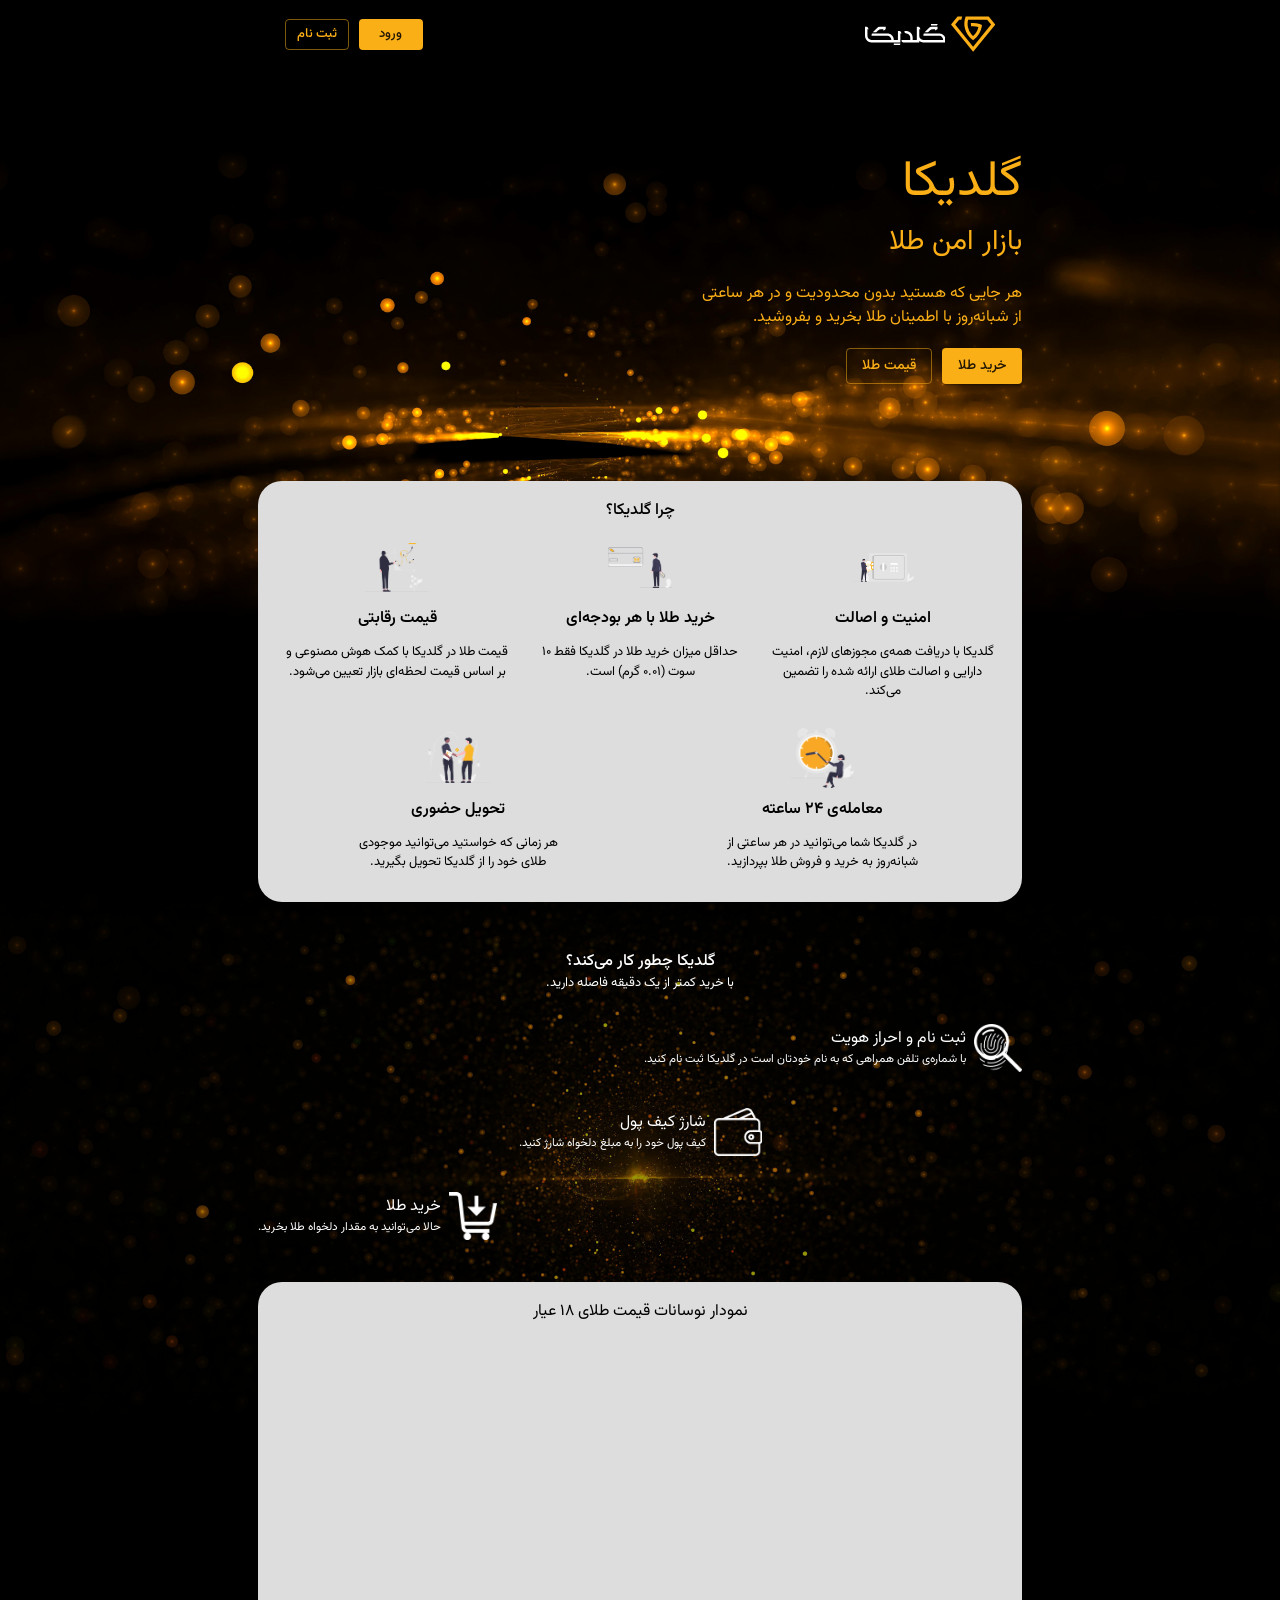
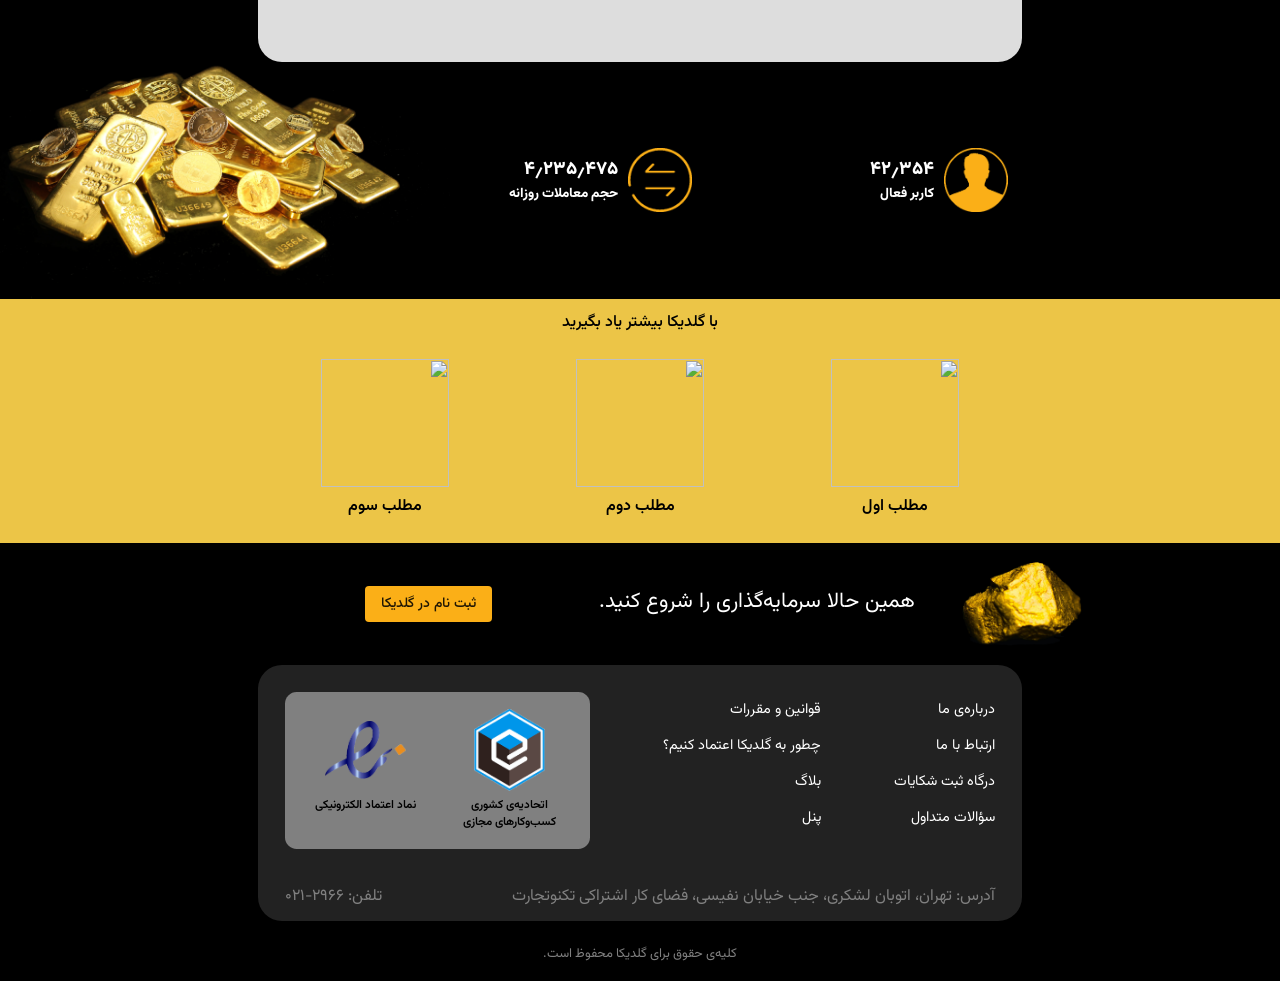
==== index.html @ 6186b6ac "tmp" ====
<!DOCTYPE html><html lang="fa" dir="rtl"><head><meta charSet="utf-8"/><meta name="viewport" content="width=device-width"/><meta name="next-head-count" content="2"/><link rel="preload" href="/_next/static/css/b114b64ca295ff1a.css" as="style"/><link rel="stylesheet" href="/_next/static/css/b114b64ca295ff1a.css" data-n-g=""/><noscript data-n-css=""></noscript><script defer="" nomodule="" src="/_next/static/chunks/polyfills-c67a75d1b6f99dc8.js"></script><script src="/_next/static/chunks/webpack-4a1bd4789b8069cf.js" defer=""></script><script src="/_next/static/chunks/framework-695e56344d65da02.js" defer=""></script><script src="/_next/static/chunks/main-7e0e15de1357fbc4.js" defer=""></script><script src="/_next/static/chunks/pages/_app-4cf6cd776b11c8ce.js" defer=""></script><script src="/_next/static/chunks/4650-f63a8015b91009fa.js" defer=""></script><script src="/_next/static/chunks/5675-09f0eeb536635e30.js" defer=""></script><script src="/_next/static/chunks/pages/index-9386a3d7309184c1.js" defer=""></script><script src="/_next/static/KmVr1lQR3FKaLTAOMMbyS/_buildManifest.js" defer=""></script><script src="/_next/static/KmVr1lQR3FKaLTAOMMbyS/_ssgManifest.js" defer=""></script></head><body><div id="__next"><div style="overflow-x:clip"><div class="xself-center" style="max-width:50em;width:100%"><div class="margin-se-3"><div class="sticky zfront-100" style="top:0"><div class="back-bg absolute zback-100 no-pointer-events" style="inset-inline:calc(50% - 50vw);inset-block:0"></div><div class="row xitems-center padding-se-4 padding-tb-2"><div class="large-p5 row xitems-center"><svg viewBox="0 0 50 40" style="width:2.4em;height:2.4em;margin-inline-end:0.3em"><path d="m50 9.166-25.01 30.83L0 9.156 7.431-.008h5.228a26.148 26.148 0 0 0-.93 3.678H9.194l-4.45 5.488 20.25 24.98 20.26-24.98-4.446-5.486h-21.53a18.599 18.599 0 0 0-.123 8.478 18.763 18.763 0 0 0 3.84 7.877 18.343 18.343 0 0 0 2.001 2.087 18.707 18.707 0 0 0 5.903-10.174 18.907 18.907 0 0 0-8.186-.804 14.845 14.845 0 0 1-.28-3.67 22.57 22.57 0 0 1 9.914 1.08c.862.294 1.692.664 2.625 1.049-.092.704-.168 1.392-.274 2.076a22.218 22.218 0 0 1-2.94 8.017 22.338 22.338 0 0 1-5.19 5.922c-.492.39-1 .756-1.572 1.189-.518-.396-1.02-.771-1.515-1.157a22.238 22.238 0 0 1-3.545-3.535c-2.258-2.828-3.833-6.2-4.506-9.753a22.281 22.281 0 0 1 1.156-12.36h25.99z" fill="#fcaf17"></path></svg><svg viewBox="0 0 57 15" style="height:1.15em;width:4.369999999999999em"><path d="M46.65 1.144h3.675c.401-.01.778-.285.911-.662.061-.153.065-.319.062-.482H46.65zm-10.01 10.13h-2.928l-.002-1.847a4.619 4.619 0 0 0-1.253-3.035 4.657 4.657 0 0 0-2.776-1.427c-.41-.06-.825-.038-1.238-.042h-.512l.003.8c.025.403.32.77.708.885.226.076.467.027.7.059a2.922 2.922 0 0 1 2.095 1.21c.35.487.514 1.019.553 1.725v1.672h-6.128l.003.798c.025.407.326.777.72.889.203.063.416.036.625.042h11.15v-1.037a4.625 4.625 0 0 0 2.836 1.036h15.8l-.002-1.934a4.52 4.52 0 0 0-1.255-3.013 4.55 4.55 0 0 0-3.002-1.397c-.354-.016-.71-.006-1.065-.009h-10.11c-.191.42-.275.885-.263 1.346v.38l11.1.001c.803.01 1.591.375 2.121.976.47.523.736 1.22.733 1.922h-14.1a2.819 2.819 0 0 1-2.07-.945 2.805 2.805 0 0 1-.71-1.927V3.72h.86l-.606-1.205a1.022 1.022 0 0 0-.933-.51l-1.06-.001zM47.2 2.005a3.058 3.058 0 0 0-2.195.931l-2.864 2.857h2.435l1.256-1.251a3.06 3.06 0 0 1 2.151-.82h1.591v.857l1.209-.604c.327-.181.53-.554.51-.926V2.005zM0 8.444a4.643 4.643 0 0 0 1.088 2.912c.77.92 1.976 1.649 3.626 1.649h20.29V6.656h.86l-.606-1.205a1.02 1.02 0 0 0-.932-.51h-1.042v6.334h-2.928a4.524 4.524 0 0 0-.888-2.78 4.558 4.558 0 0 0-2.942-1.785c-.453-.078-.913-.052-1.37-.057l-10.23-.002c-.194.422-.278.89-.265 1.353v.375h11.1a2.92 2.92 0 0 1 2.133.988 2.88 2.88 0 0 1 .723 1.907H4.507a2.822 2.822 0 0 1-1.915-.788 2.801 2.801 0 0 1-.858-1.946l-.005-4.818h.86l-.606-1.205a1.02 1.02 0 0 0-.932-.51H-.002zm10.56-6.437a3.034 3.034 0 0 0-2.178.919L5.503 5.795l2.439-.002 1.253-1.249a3.057 3.057 0 0 1 2.151-.82h1.592v.857c.403-.201.808-.4 1.21-.603.327-.181.53-.554.511-.925V2.008zm9.799 13h3.676c.401-.01.778-.284.912-.661.06-.153.064-.32.06-.482H20.36z" fill="currentColor"></path></svg></div><div class="grow"></div><style data-emotion="mui-rtl lw6m7m">.mui-rtl-lw6m7m{font-family:inherit;font-weight:500;font-size:0.8125rem;line-height:1.75;text-transform:uppercase;min-width:64px;padding:4px 10px;border-radius:4px;-webkit-transition:background-color 250ms cubic-bezier(0.4, 0, 0.2, 1) 0ms,box-shadow 250ms cubic-bezier(0.4, 0, 0.2, 1) 0ms,border-color 250ms cubic-bezier(0.4, 0, 0.2, 1) 0ms,color 250ms cubic-bezier(0.4, 0, 0.2, 1) 0ms;transition:background-color 250ms cubic-bezier(0.4, 0, 0.2, 1) 0ms,box-shadow 250ms cubic-bezier(0.4, 0, 0.2, 1) 0ms,border-color 250ms cubic-bezier(0.4, 0, 0.2, 1) 0ms,color 250ms cubic-bezier(0.4, 0, 0.2, 1) 0ms;color:rgba(0, 0, 0, 0.87);background-color:#fbaf17;box-shadow:0px 3px 1px -2px rgba(0,0,0,0.2),0px 2px 2px 0px rgba(0,0,0,0.14),0px 1px 5px 0px rgba(0,0,0,0.12);}.mui-rtl-lw6m7m:hover{-webkit-text-decoration:none;text-decoration:none;background-color:rgb(175, 122, 16);box-shadow:0px 2px 4px -1px rgba(0,0,0,0.2),0px 4px 5px 0px rgba(0,0,0,0.14),0px 1px 10px 0px rgba(0,0,0,0.12);}@media (hover: none){.mui-rtl-lw6m7m:hover{background-color:#fbaf17;}}.mui-rtl-lw6m7m:active{box-shadow:0px 5px 5px -3px rgba(0,0,0,0.2),0px 8px 10px 1px rgba(0,0,0,0.14),0px 3px 14px 2px rgba(0,0,0,0.12);}.mui-rtl-lw6m7m.Mui-focusVisible{box-shadow:0px 3px 5px -1px rgba(0,0,0,0.2),0px 6px 10px 0px rgba(0,0,0,0.14),0px 1px 18px 0px rgba(0,0,0,0.12);}.mui-rtl-lw6m7m.Mui-disabled{color:rgba(255, 255, 255, 0.3);box-shadow:none;background-color:rgba(255, 255, 255, 0.12);}</style><style data-emotion="mui-rtl 104vfve">.mui-rtl-104vfve{display:-webkit-inline-box;display:-webkit-inline-flex;display:-ms-inline-flexbox;display:inline-flex;-webkit-align-items:center;-webkit-box-align:center;-ms-flex-align:center;align-items:center;-webkit-box-pack:center;-ms-flex-pack:center;-webkit-justify-content:center;justify-content:center;position:relative;box-sizing:border-box;-webkit-tap-highlight-color:transparent;background-color:transparent;outline:0;border:0;margin:0;border-radius:0;padding:0;cursor:pointer;-webkit-user-select:none;-moz-user-select:none;-ms-user-select:none;user-select:none;vertical-align:middle;-moz-appearance:none;-webkit-appearance:none;-webkit-text-decoration:none;text-decoration:none;color:inherit;font-family:inherit;font-weight:500;font-size:0.8125rem;line-height:1.75;text-transform:uppercase;min-width:64px;padding:4px 10px;border-radius:4px;-webkit-transition:background-color 250ms cubic-bezier(0.4, 0, 0.2, 1) 0ms,box-shadow 250ms cubic-bezier(0.4, 0, 0.2, 1) 0ms,border-color 250ms cubic-bezier(0.4, 0, 0.2, 1) 0ms,color 250ms cubic-bezier(0.4, 0, 0.2, 1) 0ms;transition:background-color 250ms cubic-bezier(0.4, 0, 0.2, 1) 0ms,box-shadow 250ms cubic-bezier(0.4, 0, 0.2, 1) 0ms,border-color 250ms cubic-bezier(0.4, 0, 0.2, 1) 0ms,color 250ms cubic-bezier(0.4, 0, 0.2, 1) 0ms;color:rgba(0, 0, 0, 0.87);background-color:#fbaf17;box-shadow:0px 3px 1px -2px rgba(0,0,0,0.2),0px 2px 2px 0px rgba(0,0,0,0.14),0px 1px 5px 0px rgba(0,0,0,0.12);}.mui-rtl-104vfve::-moz-focus-inner{border-style:none;}.mui-rtl-104vfve.Mui-disabled{pointer-events:none;cursor:default;}@media print{.mui-rtl-104vfve{-webkit-print-color-adjust:exact;color-adjust:exact;}}.mui-rtl-104vfve:hover{-webkit-text-decoration:none;text-decoration:none;background-color:rgb(175, 122, 16);box-shadow:0px 2px 4px -1px rgba(0,0,0,0.2),0px 4px 5px 0px rgba(0,0,0,0.14),0px 1px 10px 0px rgba(0,0,0,0.12);}@media (hover: none){.mui-rtl-104vfve:hover{background-color:#fbaf17;}}.mui-rtl-104vfve:active{box-shadow:0px 5px 5px -3px rgba(0,0,0,0.2),0px 8px 10px 1px rgba(0,0,0,0.14),0px 3px 14px 2px rgba(0,0,0,0.12);}.mui-rtl-104vfve.Mui-focusVisible{box-shadow:0px 3px 5px -1px rgba(0,0,0,0.2),0px 6px 10px 0px rgba(0,0,0,0.14),0px 1px 18px 0px rgba(0,0,0,0.12);}.mui-rtl-104vfve.Mui-disabled{color:rgba(255, 255, 255, 0.3);box-shadow:none;background-color:rgba(255, 255, 255, 0.12);}</style><button class="MuiButtonBase-root MuiButton-root MuiButton-contained MuiButton-containedPrimary MuiButton-sizeSmall MuiButton-containedSizeSmall MuiButton-root MuiButton-contained MuiButton-containedPrimary MuiButton-sizeSmall MuiButton-containedSizeSmall mui-rtl-104vfve" tabindex="0" type="button">ورود</button><style data-emotion="mui-rtl 1m5e7i6">.mui-rtl-1m5e7i6{font-family:inherit;font-weight:500;font-size:0.8125rem;line-height:1.75;text-transform:uppercase;min-width:64px;padding:3px 9px;border-radius:4px;-webkit-transition:background-color 250ms cubic-bezier(0.4, 0, 0.2, 1) 0ms,box-shadow 250ms cubic-bezier(0.4, 0, 0.2, 1) 0ms,border-color 250ms cubic-bezier(0.4, 0, 0.2, 1) 0ms,color 250ms cubic-bezier(0.4, 0, 0.2, 1) 0ms;transition:background-color 250ms cubic-bezier(0.4, 0, 0.2, 1) 0ms,box-shadow 250ms cubic-bezier(0.4, 0, 0.2, 1) 0ms,border-color 250ms cubic-bezier(0.4, 0, 0.2, 1) 0ms,color 250ms cubic-bezier(0.4, 0, 0.2, 1) 0ms;border:1px solid rgba(251, 175, 23, 0.5);color:#fbaf17;}.mui-rtl-1m5e7i6:hover{-webkit-text-decoration:none;text-decoration:none;background-color:rgba(251, 175, 23, 0.08);border:1px solid #fbaf17;}@media (hover: none){.mui-rtl-1m5e7i6:hover{background-color:transparent;}}.mui-rtl-1m5e7i6.Mui-disabled{color:rgba(255, 255, 255, 0.3);border:1px solid rgba(255, 255, 255, 0.12);}</style><style data-emotion="mui-rtl 1r1nnz3">.mui-rtl-1r1nnz3{display:-webkit-inline-box;display:-webkit-inline-flex;display:-ms-inline-flexbox;display:inline-flex;-webkit-align-items:center;-webkit-box-align:center;-ms-flex-align:center;align-items:center;-webkit-box-pack:center;-ms-flex-pack:center;-webkit-justify-content:center;justify-content:center;position:relative;box-sizing:border-box;-webkit-tap-highlight-color:transparent;background-color:transparent;outline:0;border:0;margin:0;border-radius:0;padding:0;cursor:pointer;-webkit-user-select:none;-moz-user-select:none;-ms-user-select:none;user-select:none;vertical-align:middle;-moz-appearance:none;-webkit-appearance:none;-webkit-text-decoration:none;text-decoration:none;color:inherit;font-family:inherit;font-weight:500;font-size:0.8125rem;line-height:1.75;text-transform:uppercase;min-width:64px;padding:3px 9px;border-radius:4px;-webkit-transition:background-color 250ms cubic-bezier(0.4, 0, 0.2, 1) 0ms,box-shadow 250ms cubic-bezier(0.4, 0, 0.2, 1) 0ms,border-color 250ms cubic-bezier(0.4, 0, 0.2, 1) 0ms,color 250ms cubic-bezier(0.4, 0, 0.2, 1) 0ms;transition:background-color 250ms cubic-bezier(0.4, 0, 0.2, 1) 0ms,box-shadow 250ms cubic-bezier(0.4, 0, 0.2, 1) 0ms,border-color 250ms cubic-bezier(0.4, 0, 0.2, 1) 0ms,color 250ms cubic-bezier(0.4, 0, 0.2, 1) 0ms;border:1px solid rgba(251, 175, 23, 0.5);color:#fbaf17;}.mui-rtl-1r1nnz3::-moz-focus-inner{border-style:none;}.mui-rtl-1r1nnz3.Mui-disabled{pointer-events:none;cursor:default;}@media print{.mui-rtl-1r1nnz3{-webkit-print-color-adjust:exact;color-adjust:exact;}}.mui-rtl-1r1nnz3:hover{-webkit-text-decoration:none;text-decoration:none;background-color:rgba(251, 175, 23, 0.08);border:1px solid #fbaf17;}@media (hover: none){.mui-rtl-1r1nnz3:hover{background-color:transparent;}}.mui-rtl-1r1nnz3.Mui-disabled{color:rgba(255, 255, 255, 0.3);border:1px solid rgba(255, 255, 255, 0.12);}</style><button class="MuiButtonBase-root MuiButton-root MuiButton-outlined MuiButton-outlinedPrimary MuiButton-sizeSmall MuiButton-outlinedSizeSmall MuiButton-root MuiButton-outlined MuiButton-outlinedPrimary MuiButton-sizeSmall MuiButton-outlinedSizeSmall margin-s-2 mui-rtl-1r1nnz3" tabindex="0" type="button">ثبت نام</button></div></div><div class="margin-tb-4 padding-tb-2"></div><div class="relative color-primary"><div class="absolute zback-100 no-pointer-events" style="inset-inline:calc(50% - 50vw);inset-block:0 -15em"><img alt="" src="/_next/static/media/back-1.aab107ad.jpg" decoding="async" data-nimg="fill" loading="lazy" style="position:absolute;height:100%;width:100%;left:0;top:0;right:0;bottom:0;object-fit:cover;color:transparent;mask-image:-webkit-gradient(
        linear, left top, left bottom,
        color-stop(0, transparent),
        color-stop(0.1, black), color-stop(0.9, black),
        color-stop(1, transparent)
    );-webkit-mask-image:-webkit-gradient(
        linear, left top, left bottom,
        color-stop(0, transparent),
        color-stop(0.1, black), color-stop(0.9, black),
        color-stop(1, transparent)
    )"/></div><span class="large-4">گلدیکا</span><span class="large-2">بازار امن طلا</span><span class="margin-tb-3" style="width:20.5em">هر جایی که هستید بدون محدودیت و در هر ساعتی از شبانه‌روز با اطمینان طلا بخرید و بفروشید.</span><div class="row"><style data-emotion="mui-rtl tgaohd">.mui-rtl-tgaohd{font-family:inherit;font-weight:500;font-size:0.875rem;line-height:1.75;text-transform:uppercase;min-width:64px;padding:6px 16px;border-radius:4px;-webkit-transition:background-color 250ms cubic-bezier(0.4, 0, 0.2, 1) 0ms,box-shadow 250ms cubic-bezier(0.4, 0, 0.2, 1) 0ms,border-color 250ms cubic-bezier(0.4, 0, 0.2, 1) 0ms,color 250ms cubic-bezier(0.4, 0, 0.2, 1) 0ms;transition:background-color 250ms cubic-bezier(0.4, 0, 0.2, 1) 0ms,box-shadow 250ms cubic-bezier(0.4, 0, 0.2, 1) 0ms,border-color 250ms cubic-bezier(0.4, 0, 0.2, 1) 0ms,color 250ms cubic-bezier(0.4, 0, 0.2, 1) 0ms;color:rgba(0, 0, 0, 0.87);background-color:#fbaf17;box-shadow:0px 3px 1px -2px rgba(0,0,0,0.2),0px 2px 2px 0px rgba(0,0,0,0.14),0px 1px 5px 0px rgba(0,0,0,0.12);}.mui-rtl-tgaohd:hover{-webkit-text-decoration:none;text-decoration:none;background-color:rgb(175, 122, 16);box-shadow:0px 2px 4px -1px rgba(0,0,0,0.2),0px 4px 5px 0px rgba(0,0,0,0.14),0px 1px 10px 0px rgba(0,0,0,0.12);}@media (hover: none){.mui-rtl-tgaohd:hover{background-color:#fbaf17;}}.mui-rtl-tgaohd:active{box-shadow:0px 5px 5px -3px rgba(0,0,0,0.2),0px 8px 10px 1px rgba(0,0,0,0.14),0px 3px 14px 2px rgba(0,0,0,0.12);}.mui-rtl-tgaohd.Mui-focusVisible{box-shadow:0px 3px 5px -1px rgba(0,0,0,0.2),0px 6px 10px 0px rgba(0,0,0,0.14),0px 1px 18px 0px rgba(0,0,0,0.12);}.mui-rtl-tgaohd.Mui-disabled{color:rgba(255, 255, 255, 0.3);box-shadow:none;background-color:rgba(255, 255, 255, 0.12);}</style><style data-emotion="mui-rtl 6hyj81">.mui-rtl-6hyj81{display:-webkit-inline-box;display:-webkit-inline-flex;display:-ms-inline-flexbox;display:inline-flex;-webkit-align-items:center;-webkit-box-align:center;-ms-flex-align:center;align-items:center;-webkit-box-pack:center;-ms-flex-pack:center;-webkit-justify-content:center;justify-content:center;position:relative;box-sizing:border-box;-webkit-tap-highlight-color:transparent;background-color:transparent;outline:0;border:0;margin:0;border-radius:0;padding:0;cursor:pointer;-webkit-user-select:none;-moz-user-select:none;-ms-user-select:none;user-select:none;vertical-align:middle;-moz-appearance:none;-webkit-appearance:none;-webkit-text-decoration:none;text-decoration:none;color:inherit;font-family:inherit;font-weight:500;font-size:0.875rem;line-height:1.75;text-transform:uppercase;min-width:64px;padding:6px 16px;border-radius:4px;-webkit-transition:background-color 250ms cubic-bezier(0.4, 0, 0.2, 1) 0ms,box-shadow 250ms cubic-bezier(0.4, 0, 0.2, 1) 0ms,border-color 250ms cubic-bezier(0.4, 0, 0.2, 1) 0ms,color 250ms cubic-bezier(0.4, 0, 0.2, 1) 0ms;transition:background-color 250ms cubic-bezier(0.4, 0, 0.2, 1) 0ms,box-shadow 250ms cubic-bezier(0.4, 0, 0.2, 1) 0ms,border-color 250ms cubic-bezier(0.4, 0, 0.2, 1) 0ms,color 250ms cubic-bezier(0.4, 0, 0.2, 1) 0ms;color:rgba(0, 0, 0, 0.87);background-color:#fbaf17;box-shadow:0px 3px 1px -2px rgba(0,0,0,0.2),0px 2px 2px 0px rgba(0,0,0,0.14),0px 1px 5px 0px rgba(0,0,0,0.12);}.mui-rtl-6hyj81::-moz-focus-inner{border-style:none;}.mui-rtl-6hyj81.Mui-disabled{pointer-events:none;cursor:default;}@media print{.mui-rtl-6hyj81{-webkit-print-color-adjust:exact;color-adjust:exact;}}.mui-rtl-6hyj81:hover{-webkit-text-decoration:none;text-decoration:none;background-color:rgb(175, 122, 16);box-shadow:0px 2px 4px -1px rgba(0,0,0,0.2),0px 4px 5px 0px rgba(0,0,0,0.14),0px 1px 10px 0px rgba(0,0,0,0.12);}@media (hover: none){.mui-rtl-6hyj81:hover{background-color:#fbaf17;}}.mui-rtl-6hyj81:active{box-shadow:0px 5px 5px -3px rgba(0,0,0,0.2),0px 8px 10px 1px rgba(0,0,0,0.14),0px 3px 14px 2px rgba(0,0,0,0.12);}.mui-rtl-6hyj81.Mui-focusVisible{box-shadow:0px 3px 5px -1px rgba(0,0,0,0.2),0px 6px 10px 0px rgba(0,0,0,0.14),0px 1px 18px 0px rgba(0,0,0,0.12);}.mui-rtl-6hyj81.Mui-disabled{color:rgba(255, 255, 255, 0.3);box-shadow:none;background-color:rgba(255, 255, 255, 0.12);}</style><button class="MuiButtonBase-root MuiButton-root MuiButton-contained MuiButton-containedPrimary MuiButton-sizeMedium MuiButton-containedSizeMedium MuiButton-root MuiButton-contained MuiButton-containedPrimary MuiButton-sizeMedium MuiButton-containedSizeMedium mui-rtl-6hyj81" tabindex="0" type="button">خرید طلا</button><style data-emotion="mui-rtl 1df6anv">.mui-rtl-1df6anv{font-family:inherit;font-weight:500;font-size:0.875rem;line-height:1.75;text-transform:uppercase;min-width:64px;padding:5px 15px;border-radius:4px;-webkit-transition:background-color 250ms cubic-bezier(0.4, 0, 0.2, 1) 0ms,box-shadow 250ms cubic-bezier(0.4, 0, 0.2, 1) 0ms,border-color 250ms cubic-bezier(0.4, 0, 0.2, 1) 0ms,color 250ms cubic-bezier(0.4, 0, 0.2, 1) 0ms;transition:background-color 250ms cubic-bezier(0.4, 0, 0.2, 1) 0ms,box-shadow 250ms cubic-bezier(0.4, 0, 0.2, 1) 0ms,border-color 250ms cubic-bezier(0.4, 0, 0.2, 1) 0ms,color 250ms cubic-bezier(0.4, 0, 0.2, 1) 0ms;border:1px solid rgba(251, 175, 23, 0.5);color:#fbaf17;}.mui-rtl-1df6anv:hover{-webkit-text-decoration:none;text-decoration:none;background-color:rgba(251, 175, 23, 0.08);border:1px solid #fbaf17;}@media (hover: none){.mui-rtl-1df6anv:hover{background-color:transparent;}}.mui-rtl-1df6anv.Mui-disabled{color:rgba(255, 255, 255, 0.3);border:1px solid rgba(255, 255, 255, 0.12);}</style><style data-emotion="mui-rtl k8qaw8">.mui-rtl-k8qaw8{display:-webkit-inline-box;display:-webkit-inline-flex;display:-ms-inline-flexbox;display:inline-flex;-webkit-align-items:center;-webkit-box-align:center;-ms-flex-align:center;align-items:center;-webkit-box-pack:center;-ms-flex-pack:center;-webkit-justify-content:center;justify-content:center;position:relative;box-sizing:border-box;-webkit-tap-highlight-color:transparent;background-color:transparent;outline:0;border:0;margin:0;border-radius:0;padding:0;cursor:pointer;-webkit-user-select:none;-moz-user-select:none;-ms-user-select:none;user-select:none;vertical-align:middle;-moz-appearance:none;-webkit-appearance:none;-webkit-text-decoration:none;text-decoration:none;color:inherit;font-family:inherit;font-weight:500;font-size:0.875rem;line-height:1.75;text-transform:uppercase;min-width:64px;padding:5px 15px;border-radius:4px;-webkit-transition:background-color 250ms cubic-bezier(0.4, 0, 0.2, 1) 0ms,box-shadow 250ms cubic-bezier(0.4, 0, 0.2, 1) 0ms,border-color 250ms cubic-bezier(0.4, 0, 0.2, 1) 0ms,color 250ms cubic-bezier(0.4, 0, 0.2, 1) 0ms;transition:background-color 250ms cubic-bezier(0.4, 0, 0.2, 1) 0ms,box-shadow 250ms cubic-bezier(0.4, 0, 0.2, 1) 0ms,border-color 250ms cubic-bezier(0.4, 0, 0.2, 1) 0ms,color 250ms cubic-bezier(0.4, 0, 0.2, 1) 0ms;border:1px solid rgba(251, 175, 23, 0.5);color:#fbaf17;}.mui-rtl-k8qaw8::-moz-focus-inner{border-style:none;}.mui-rtl-k8qaw8.Mui-disabled{pointer-events:none;cursor:default;}@media print{.mui-rtl-k8qaw8{-webkit-print-color-adjust:exact;color-adjust:exact;}}.mui-rtl-k8qaw8:hover{-webkit-text-decoration:none;text-decoration:none;background-color:rgba(251, 175, 23, 0.08);border:1px solid #fbaf17;}@media (hover: none){.mui-rtl-k8qaw8:hover{background-color:transparent;}}.mui-rtl-k8qaw8.Mui-disabled{color:rgba(255, 255, 255, 0.3);border:1px solid rgba(255, 255, 255, 0.12);}</style><button class="MuiButtonBase-root MuiButton-root MuiButton-outlined MuiButton-outlinedPrimary MuiButton-sizeMedium MuiButton-outlinedSizeMedium MuiButton-root MuiButton-outlined MuiButton-outlinedPrimary MuiButton-sizeMedium MuiButton-outlinedSizeMedium margin-s-2 mui-rtl-k8qaw8" tabindex="0" type="button">قیمت طلا</button></div></div><div class="margin-tb-5 padding-tb-1"></div><div class="relative back-fg2 color-bg padding-a-3" style="border-radius:1.5em"><span class="lcontent-center bold-1">چرا گلدیکا؟</span><div class="row wrap lcontent-around"><div class="xitems-center margin-se-1 margin-tb-2" style="max-width:14em"><div class="relative text-center" style="width:4em;height:4em"><img alt="" src="/_next/static/media/ti-safe.5b7151a0.png" decoding="async" data-nimg="fill" loading="lazy" style="position:absolute;height:100%;width:100%;left:0;top:0;right:0;bottom:0;object-fit:contain;color:transparent"/></div><span class="margin-t-1 margin-b-2 text-center bold-2">امنیت و اصالت</span><span class="text-center small-2">گلدیکا با دریافت همه‌ی مجوز‌های لازم، امنیت دارایی و اصالت طلای ارائه شده را تضمین می‌کند.</span></div><div class="xitems-center margin-se-1 margin-tb-2" style="max-width:14em"><div class="relative text-center" style="width:4em;height:4em"><img alt="" src="/_next/static/media/ti-buy.4599f8f1.png" decoding="async" data-nimg="fill" loading="lazy" style="position:absolute;height:100%;width:100%;left:0;top:0;right:0;bottom:0;object-fit:contain;color:transparent"/></div><span class="margin-t-1 margin-b-2 text-center bold-2">خرید طلا با هر بودجه‌ای</span><span class="text-center small-2">حداقل میزان خرید طلا در گلدیکا فقط ۱۰ سوت (۰.۰۱ گرم) است.</span></div><div class="xitems-center margin-se-1 margin-tb-2" style="max-width:14em"><div class="relative text-center" style="width:4em;height:4em"><img alt="" src="/_next/static/media/ti-price.1b05fd88.png" decoding="async" data-nimg="fill" loading="lazy" style="position:absolute;height:100%;width:100%;left:0;top:0;right:0;bottom:0;object-fit:contain;color:transparent"/></div><span class="margin-t-1 margin-b-2 text-center bold-2">قیمت رقابتی</span><span class="text-center small-2">قیمت طلا در گلدیکا با کمک هوش مصنوعی و بر اساس قیمت لحظه‌ای بازار تعیین می‌شود.</span></div><div class="xitems-center margin-se-1 margin-tb-2" style="max-width:14em"><div class="relative text-center" style="width:4em;height:4em"><img alt="" src="/_next/static/media/ti-atclock.657ecc03.png" decoding="async" data-nimg="fill" loading="lazy" style="position:absolute;height:100%;width:100%;left:0;top:0;right:0;bottom:0;object-fit:contain;color:transparent"/></div><span class="margin-t-1 margin-b-2 text-center bold-2">معامله‌ی ۲۴ ساعته</span><span class="text-center small-2">در گلدیکا شما می‌توانید در هر ساعتی از شبانه‌روز به خرید و فروش طلا بپردازید.</span></div><div class="xitems-center margin-se-1 margin-tb-2" style="max-width:14em"><div class="relative text-center" style="width:4em;height:4em"><img alt="" src="/_next/static/media/ti-pickup.8678fefa.png" decoding="async" data-nimg="fill" loading="lazy" style="position:absolute;height:100%;width:100%;left:0;top:0;right:0;bottom:0;object-fit:contain;color:transparent"/></div><span class="margin-t-1 margin-b-2 text-center bold-2">تحویل حضوری</span><span class="text-center small-2">هر زمانی که خواستید می‌توانید موجودی طلای خود را از گلدیکا تحویل بگیرید.</span></div></div></div><div class="margin-tb-3"></div><div class="relative"><div class="absolute zback-100 no-pointer-events" style="inset-inline:calc(50% - 50vw);inset-block:-3em -10em"><img alt="" src="/_next/static/media/back-2.3f21b7fb.jpg" decoding="async" data-nimg="fill" loading="lazy" style="position:absolute;height:100%;width:100%;left:0;top:0;right:0;bottom:0;object-fit:cover;color:transparent;mask-image:-webkit-gradient(
        linear, left top, left bottom,
        color-stop(0, transparent),
        color-stop(0.1, black), color-stop(0.9, black),
        color-stop(1, transparent)
    );-webkit-mask-image:-webkit-gradient(
        linear, left top, left bottom,
        color-stop(0, transparent),
        color-stop(0.1, black), color-stop(0.9, black),
        color-stop(1, transparent)
    )"/><div class="absolute-fill back-bg" style="opacity:0.4"></div></div><div class="margin-b-2"><span class="lcontent-center bold-1 margin-t-2">گلدیکا چطور کار می‌کند؟</span><span class="lcontent-center small-2">با خرید کمتر از یک دقیقه فاصله دارید.</span></div><div class="row margin-tb-3"><div class="row xitems-center"><div class="relative margin-e-1" style="width:3em;height:3em"><img alt="" src="/_next/static/media/icon-auth.adc38ac1.png" decoding="async" data-nimg="fill" loading="lazy" style="position:absolute;height:100%;width:100%;left:0;top:0;right:0;bottom:0;color:transparent"/></div><div><span class="">ثبت نام و احراز هویت</span><span class="small-3">با شماره‌ی تلفن همراهی که به نام خودتان است در گلدیکا ثبت نام کنید.</span></div></div><div class="grow"></div></div><div class="row margin-tb-3"><div class="grow"></div><div class="row xitems-center"><div class="relative margin-e-1" style="width:3em;height:3em"><img alt="" src="/_next/static/media/icon-wallet.2a643427.png" decoding="async" data-nimg="fill" loading="lazy" style="position:absolute;height:100%;width:100%;left:0;top:0;right:0;bottom:0;color:transparent"/></div><div><span class="">شارژ کیف پول</span><span class="small-3">کیف پول خود را به مبلغ دلخواه شارژ کنید.</span></div></div><div class="grow"></div></div><div class="row margin-tb-3"><div class="grow"></div><div class="row xitems-center"><div class="relative margin-e-1" style="width:3em;height:3em"><img alt="" src="/_next/static/media/icon-buy.34409aba.png" decoding="async" data-nimg="fill" loading="lazy" style="position:absolute;height:100%;width:100%;left:0;top:0;right:0;bottom:0;color:transparent"/></div><div><span class="">خرید طلا</span><span class="small-3">حالا می‌توانید به مقدار دلخواه طلا بخرید.</span></div></div></div></div><div class="margin-tb-2"></div><div class="relative back-fg2 color-bg padding-a-3" style="border-radius:1.5em"><span class="lcontent-center">نمودار نوسانات قیمت طلای ۱۸ عیار</span><div style="height:20em"></div></div><div class="margin-tb-1"></div><div class="relative"><div class="row lcontent-stretch padding-se-2 padding-tb-6 large-p5 bold-4"><div class="grow-3 row xitems-center"><div class="relative margin-e-1" style="width:3.5em;height:3.5em"><img alt="" src="/_next/static/media/icon-profile.1230686e.png" decoding="async" data-nimg="fill" loading="lazy" style="position:absolute;height:100%;width:100%;left:0;top:0;right:0;bottom:0;color:transparent"/></div><div><span class="">۴۲٫۳۵۴</span><span class="small-3">کاربر فعال</span></div></div><div class="grow-3 row xitems-center"><div class="relative margin-e-1" style="width:3.5em;height:3.5em"><img alt="" src="/_next/static/media/icon-transaction.3837740a.png" decoding="async" data-nimg="fill" loading="lazy" style="position:absolute;height:100%;width:100%;left:0;top:0;right:0;bottom:0;color:transparent"/></div><div><span class="">۴٫۲۳۵٫۴۷۵</span><span class="small-3">حجم معاملات روزانه</span></div></div><div class="relative grow"><div class="absolute zback-100 no-pointer-events" style="inset-inline:calc(50% - 50vw);inset-block:0;inset:-5em -10em -5em -20em"><img alt="" src="/_next/static/media/gold-pieces.c4494425.png" decoding="async" data-nimg="fill" loading="lazy" style="position:absolute;height:100%;width:100%;left:0;top:0;right:0;bottom:0;object-fit:contain;color:transparent"/></div></div></div></div><div class="margin-tb-1"></div><div class="relative color-black"><div class="absolute zback-100 no-pointer-events" style="inset-inline:calc(50% - 50vw);inset-block:0;background:#ecc547"></div><span class="lcontent-center margin-tb-2 bold-1">با گلدیکا بیشتر یاد بگیرید</span><div class="row lcontent-around"><div class="xitems-center margin-se-1 margin-tb-2" style="max-width:14em"><div class="relative text-center" style="width:8em;height:8em"><img alt="" src="" decoding="async" data-nimg="fill" loading="lazy" style="position:absolute;height:100%;width:100%;left:0;top:0;right:0;bottom:0;object-fit:contain;color:transparent"/></div><span class="margin-t-1 margin-b-2 text-center bold-2">مطلب اول</span><span class="text-center small-2"></span></div><div class="xitems-center margin-se-1 margin-tb-2" style="max-width:14em"><div class="relative text-center" style="width:8em;height:8em"><img alt="" src="" decoding="async" data-nimg="fill" loading="lazy" style="position:absolute;height:100%;width:100%;left:0;top:0;right:0;bottom:0;object-fit:contain;color:transparent"/></div><span class="margin-t-1 margin-b-2 text-center bold-2">مطلب دوم</span><span class="text-center small-2"></span></div><div class="xitems-center margin-se-1 margin-tb-2" style="max-width:14em"><div class="relative text-center" style="width:8em;height:8em"><img alt="" src="" decoding="async" data-nimg="fill" loading="lazy" style="position:absolute;height:100%;width:100%;left:0;top:0;right:0;bottom:0;object-fit:contain;color:transparent"/></div><span class="margin-t-1 margin-b-2 text-center bold-2">مطلب سوم</span><span class="text-center small-2"></span></div></div></div><div class="margin-tb-1"></div><div class="relative"><div class="row lcontent-between padding-tb-4"><div class="relative"><div class="hidden absolute zback-100 no-pointer-events" style="inset-inline:calc(50% - 50vw);inset-block:0;inset:-1.5em -4em -1.5em -4em"><img alt="" src="/_next/static/media/rock.c2522ce3.png" decoding="async" data-nimg="fill" loading="lazy" style="position:absolute;height:100%;width:100%;left:0;top:0;right:0;bottom:0;object-fit:contain;color:transparent"/></div></div><span class="large-1">همین حالا سرمایه‌گذاری را شروع کنید.</span><a class="MuiButtonBase-root MuiButton-root MuiButton-contained MuiButton-containedPrimary MuiButton-sizeMedium MuiButton-containedSizeMedium MuiButton-root MuiButton-contained MuiButton-containedPrimary MuiButton-sizeMedium MuiButton-containedSizeMedium mui-rtl-6hyj81" tabindex="0" href="/auth">ثبت نام در گلدیکا</a><div></div></div></div><div class="margin-tb-1"></div><div class="relative back-bg2 padding-se-4 padding-t-4 padding-b-2" style="border-radius:1.5em"><div class="row lcontent-between"><div><style data-emotion="mui-rtl cwb3pd">.mui-rtl-cwb3pd{-webkit-text-decoration:none;text-decoration:none;color:inherit;}.mui-rtl-cwb3pd:hover{-webkit-text-decoration:underline;text-decoration:underline;}</style><style data-emotion="mui-rtl 1n4g9ka">.mui-rtl-1n4g9ka{margin:0;color:inherit;-webkit-text-decoration:none;text-decoration:none;color:inherit;}.mui-rtl-1n4g9ka:hover{-webkit-text-decoration:underline;text-decoration:underline;}</style><a class="MuiTypography-root MuiTypography-inherit MuiLink-root MuiLink-underlineHover margin-tb-1 small-1 mui-rtl-1n4g9ka" style="cursor:pointer" href="/#">درباره‌ی ما</a><a class="MuiTypography-root MuiTypography-inherit MuiLink-root MuiLink-underlineHover margin-tb-1 small-1 mui-rtl-1n4g9ka" style="cursor:pointer" href="/#">ارتباط با ما</a><a class="MuiTypography-root MuiTypography-inherit MuiLink-root MuiLink-underlineHover margin-tb-1 small-1 mui-rtl-1n4g9ka" style="cursor:pointer" href="/#">درگاه ثبت شکایات</a><a class="MuiTypography-root MuiTypography-inherit MuiLink-root MuiLink-underlineHover margin-tb-1 small-1 mui-rtl-1n4g9ka" style="cursor:pointer" href="/#">سؤالات متداول</a></div><div><a class="MuiTypography-root MuiTypography-inherit MuiLink-root MuiLink-underlineHover margin-tb-1 small-1 mui-rtl-1n4g9ka" style="cursor:pointer" href="/#">قوانین و مقررات</a><a class="MuiTypography-root MuiTypography-inherit MuiLink-root MuiLink-underlineHover margin-tb-1 small-1 mui-rtl-1n4g9ka" style="cursor:pointer" href="/#">چطور به گلدیکا اعتماد کنیم؟</a><a class="MuiTypography-root MuiTypography-inherit MuiLink-root MuiLink-underlineHover margin-tb-1 small-1 mui-rtl-1n4g9ka" style="cursor:pointer" href="/#">بلاگ</a><a class="MuiTypography-root MuiTypography-inherit MuiLink-root MuiLink-underlineHover margin-tb-1 small-1 mui-rtl-1n4g9ka" style="cursor:pointer" href="/panel">پنل</a></div><div class="row padding-se-2 padding-t-2 small-3 back-gray color-black" style="border-radius:1em"><div class="grow-equally"><div class="xitems-center margin-se-1 margin-tb-2" style="max-width:14em"><div class="relative text-center" style="width:7em;height:7em"><img alt="" src="/_next/static/media/gi-vguild.7ed64975.png" decoding="async" data-nimg="fill" loading="lazy" style="position:absolute;height:100%;width:100%;left:0;top:0;right:0;bottom:0;object-fit:contain;color:transparent"/></div><span class="margin-t-1 margin-b-2 text-center bold-2">اتحادیه‌ی کشوری کسب‌و‌کار‌های مجازی</span><span class="text-center small-2"></span></div></div><div class="grow-equally"><div class="xitems-center margin-se-1 margin-tb-2" style="max-width:14em"><div class="relative text-center" style="width:7em;height:7em"><img alt="" src="/_next/static/media/gi-enamad.89cc59fd.png" decoding="async" data-nimg="fill" loading="lazy" style="position:absolute;height:100%;width:100%;left:0;top:0;right:0;bottom:0;object-fit:contain;color:transparent"/></div><span class="margin-t-1 margin-b-2 text-center bold-2">نماد اعتماد الکترونیکی</span><span class="text-center small-2"></span></div></div></div></div><div class="margin-tb-3"></div><div class="row color-gray"><span>آدرس: تهران، اتوبان لشکری، جنب خیابان نفیسی، فضای کار اشتراکی تکنوتجارت</span><div class="grow"></div><span class="block">تلفن: <span class="ltr">۰۲۱-۲۹۶۶</span></span></div></div><div class="margin-tb-2"></div><div><span class="lcontent-center small-2 color-gray">کلیه‌ی حقوق برای گلدیکا محفوظ است.</span></div><div class="margin-tb-1"></div></div></div></div></div><script id="__NEXT_DATA__" type="application/json">{"props":{"pageProps":{}},"page":"/","query":{},"buildId":"KmVr1lQR3FKaLTAOMMbyS","nextExport":true,"autoExport":true,"isFallback":false,"scriptLoader":[]}</script></body></html>
---- _next/static/css/b114b64ca295ff1a.css ----
*,:after,:before{box-sizing:border-box;background-repeat:no-repeat}:after,:before{text-decoration:inherit;vertical-align:inherit}:where(:root){cursor:default;line-height:1.5;overflow-wrap:break-word;-moz-tab-size:4;tab-size:4;-webkit-tap-highlight-color:rgba(0,0,0,0);-webkit-text-size-adjust:100%}:where(body){margin:0}:where(h1){font-size:2em;margin:.67em 0}:where(dl,ol,ul) :where(dl,ol,ul){margin:0}:where(hr){color:inherit;height:0}:where(nav) :where(ol,ul){list-style-type:none;padding:0}:where(nav li):before{content:"​";float:left}:where(pre){font-family:monospace,monospace;font-size:1em;overflow:auto}:where(abbr[title]){text-decoration:underline;-webkit-text-decoration:underline dotted;text-decoration:underline dotted}:where(b,strong){font-weight:bolder}:where(code,kbd,samp){font-family:monospace,monospace;font-size:1em}:where(small){font-size:80%}:where(audio,canvas,iframe,img,svg,video){vertical-align:middle}:where(iframe){border-style:none}:where(svg:not([fill])){fill:currentColor}:where(table){border-collapse:collapse;border-color:inherit;text-indent:0}:where(button,input,select){margin:0}:where(button,[type=button i],[type=reset i],[type=submit i]){-webkit-appearance:button}:where(fieldset){border:1px solid #a0a0a0}:where(progress){vertical-align:baseline}:where(textarea){margin:0;resize:vertical}:where([type=search i]){-webkit-appearance:textfield;outline-offset:-2px}::-webkit-inner-spin-button,::-webkit-outer-spin-button{height:auto}::-webkit-input-placeholder{color:inherit;opacity:.54}::-webkit-search-decoration{-webkit-appearance:none}::-webkit-file-upload-button{-webkit-appearance:button;font:inherit}:where(dialog){background-color:#fff;border:solid;color:#000;height:-moz-fit-content;height:fit-content;left:0;margin:auto;padding:1em;position:absolute;right:0;width:-moz-fit-content;width:fit-content}:where(dialog:not([open])){display:none}:where(details>summary:first-of-type){display:list-item}:where([aria-busy=true i]){cursor:progress}:where([aria-controls]){cursor:pointer}:where([aria-disabled=true i],[disabled]){cursor:not-allowed}:where([aria-hidden=false i][hidden]){display:initial}:where([aria-hidden=false i][hidden]:not(:focus)){clip:rect(0,0,0,0);position:absolute}:where(button,input,select,textarea){background-color:transparent;border:1px solid WindowFrame;color:inherit;font:inherit;letter-spacing:inherit;padding:.25em .375em}:where(select){-webkit-appearance:none;-moz-appearance:none;appearance:none;background:url("data:image/svg+xml;charset=utf-8,%3Csvg xmlns='http://www.w3.org/2000/svg' width='16' height='4'%3E%3Cpath d='M4 0h6L7 4'/%3E%3C/svg%3E") no-repeat 100%/1em;border-radius:0;padding-right:1em}:where(select[multiple]){background-image:none}:where([type=color i],[type=range i]){border-width:0;padding:0}@font-face{font-family:Vazirmatn;src:url(/_next/static/media/Vazirmatn[wght].4ff1260a.woff2) format("woff2 supports variations"),url(/_next/static/media/Vazirmatn[wght].4ff1260a.woff2) format("woff2-variations");font-weight:100 900;font-style:normal;font-display:swap}.ltr{direction:ltr}.hidden{display:none}.block{display:block}.block>*{display:inline-flex}.relative{position:relative}.absolute{position:absolute}.sticky{position:-webkit-sticky;position:sticky}.absolute-fill{position:absolute;inset:0}.column,.row,div,form,span{display:flex}.row,span{flex-direction:row}.row-reverse{flex-direction:row-reverse}.column,div,form{flex-direction:column}.column-reverse{flex-direction:column-reverse}.wrap{flex-wrap:wrap}.wrap-reverse{flex-wrap:wrap-reverse}.no-wrap{flex-wrap:nowrap}.grid-rows-1{display:grid;grid-template-rows:repeat(1,auto)}.grid-rows-2{display:grid;grid-template-rows:repeat(2,auto)}.grid-rows-3{display:grid;grid-template-rows:repeat(3,auto)}.grid-rows-4{display:grid;grid-template-rows:repeat(4,auto)}.grid-rows-5{display:grid;grid-template-rows:repeat(5,auto)}.grid-cols-1{display:grid;grid-template-columns:repeat(1,auto)}.grid-cols-2{display:grid;grid-template-columns:repeat(2,auto)}.grid-cols-3{display:grid;grid-template-columns:repeat(3,auto)}.grid-cols-4{display:grid;grid-template-columns:repeat(4,auto)}.grid-cols-5{display:grid;grid-template-columns:repeat(5,auto)}.row-i{grid-row:1}.row-i-1{grid-row:1/span 1}.row-i-2{grid-row:1/span 2}.row-i-3{grid-row:1/span 3}.row-i-4{grid-row:1/span 4}.row-i-5{grid-row:1/span 5}.row-i{grid-row:2}.row-i-1{grid-row:2/span 1}.row-i-2{grid-row:2/span 2}.row-i-3{grid-row:2/span 3}.row-i-4{grid-row:2/span 4}.row-i{grid-row:3}.row-i-1{grid-row:3/span 1}.row-i-2{grid-row:3/span 2}.row-i-3{grid-row:3/span 3}.row-i{grid-row:4}.row-i-1{grid-row:4/span 1}.row-i-2{grid-row:4/span 2}.row-i{grid-row:5}.row-i-1{grid-row:5/span 1}.col-i{grid-column:1}.col-i-1{grid-column:1/span 1}.col-i-2{grid-column:1/span 2}.col-i-3{grid-column:1/span 3}.col-i-4{grid-column:1/span 4}.col-i-5{grid-column:1/span 5}.col-i{grid-column:2}.col-i-1{grid-column:2/span 1}.col-i-2{grid-column:2/span 2}.col-i-3{grid-column:2/span 3}.col-i-4{grid-column:2/span 4}.col-i{grid-column:3}.col-i-1{grid-column:3/span 1}.col-i-2{grid-column:3/span 2}.col-i-3{grid-column:3/span 3}.col-i{grid-column:4}.col-i-1{grid-column:4/span 1}.col-i-2{grid-column:4/span 2}.col-i{grid-column:5}.col-i-1{grid-column:5/span 1}.gflow-row{grid-auto-flow:row}.gflow-row-dense{grid-auto-flow:row dense}.gflow-column{grid-auto-flow:column}.gflow-column-dense{grid-auto-flow:column dense}.xcontent-start{align-content:flex-start}.xcontent-center{align-content:center}.xcontent-end{align-content:flex-end}.xcontent-stretch{align-content:stretch}.xcontent-around{align-content:space-around}.xcontent-between{align-content:space-between}.xcontent-evenly{align-content:space-evenly}.lcontent-start{justify-content:flex-start}.lcontent-center{justify-content:center}.lcontent-end{justify-content:flex-end}.lcontent-stretch{justify-content:stretch}.lcontent-around{justify-content:space-around}.lcontent-between{justify-content:space-between}.lcontent-evenly{justify-content:space-evenly}.xitems-start{align-items:flex-start}.xitems-center{align-items:center}.xitems-end{align-items:flex-end}.xitems-stretch{align-items:stretch}.xitems-baseline,span{align-items:baseline}.litems-start{justify-items:flex-start}.litems-center{justify-items:center}.litems-end{justify-items:flex-end}.litems-stretch{justify-items:stretch}.litems-baseline{justify-items:baseline}.xself-start{align-self:flex-start}.xself-center{align-self:center}.xself-end{align-self:flex-end}.xself-stretch{align-self:stretch}.xself-baseline{align-self:baseline}.lself-start{justify-self:flex-start}.lself-center{justify-self:center}.lself-end{justify-self:flex-end}.lself-stretch{justify-self:stretch}.lself-baseline{justify-self:baseline}.text-start{text-align:start}.text-center{text-align:center}.text-end{text-align:end}.text-justify{text-align:justify}.gap-r-0,.gap-rc-0{row-gap:0}.gap-c-0,.gap-rc-0{column-gap:0}.margin-a-0,.margin-s-0,.margin-se-0{-webkit-margin-start:0;margin-inline-start:0}.margin-a-0,.margin-e-0,.margin-se-0{-webkit-margin-end:0;margin-inline-end:0}.margin-a-0,.margin-t-0,.margin-tb-0{-webkit-margin-before:0;margin-block-start:0}.margin-a-0,.margin-b-0,.margin-tb-0{-webkit-margin-after:0;margin-block-end:0}.padding-a-0,.padding-s-0,.padding-se-0{-webkit-padding-start:0;padding-inline-start:0}.padding-a-0,.padding-e-0,.padding-se-0{-webkit-padding-end:0;padding-inline-end:0}.padding-a-0,.padding-t-0,.padding-tb-0{-webkit-padding-before:0;padding-block-start:0}.padding-a-0,.padding-b-0,.padding-tb-0{-webkit-padding-after:0;padding-block-end:0}.gap-r-1,.gap-rc-1{row-gap:.5em}.gap-c-1,.gap-rc-1{column-gap:.5em}.margin-a-1,.margin-s-1,.margin-se-1{-webkit-margin-start:.5em;margin-inline-start:.5em}.margin-a-1,.margin-e-1,.margin-se-1{-webkit-margin-end:.5em;margin-inline-end:.5em}.margin-a-1,.margin-t-1,.margin-tb-1{-webkit-margin-before:.5em;margin-block-start:.5em}.margin-a-1,.margin-b-1,.margin-tb-1{-webkit-margin-after:.5em;margin-block-end:.5em}.padding-a-1,.padding-s-1,.padding-se-1{-webkit-padding-start:.5em;padding-inline-start:.5em}.padding-a-1,.padding-e-1,.padding-se-1{-webkit-padding-end:.5em;padding-inline-end:.5em}.padding-a-1,.padding-t-1,.padding-tb-1{-webkit-padding-before:.5em;padding-block-start:.5em}.padding-a-1,.padding-b-1,.padding-tb-1{-webkit-padding-after:.5em;padding-block-end:.5em}.gap-r-2,.gap-rc-2{row-gap:.75em}.gap-c-2,.gap-rc-2{column-gap:.75em}.margin-a-2,.margin-s-2,.margin-se-2{-webkit-margin-start:.75em;margin-inline-start:.75em}.margin-a-2,.margin-e-2,.margin-se-2{-webkit-margin-end:.75em;margin-inline-end:.75em}.margin-a-2,.margin-t-2,.margin-tb-2{-webkit-margin-before:.75em;margin-block-start:.75em}.margin-a-2,.margin-b-2,.margin-tb-2{-webkit-margin-after:.75em;margin-block-end:.75em}.padding-a-2,.padding-s-2,.padding-se-2{-webkit-padding-start:.75em;padding-inline-start:.75em}.padding-a-2,.padding-e-2,.padding-se-2{-webkit-padding-end:.75em;padding-inline-end:.75em}.padding-a-2,.padding-t-2,.padding-tb-2{-webkit-padding-before:.75em;padding-block-start:.75em}.padding-a-2,.padding-b-2,.padding-tb-2{-webkit-padding-after:.75em;padding-block-end:.75em}.gap-r-3,.gap-rc-3{row-gap:1.125em}.gap-c-3,.gap-rc-3{column-gap:1.125em}.margin-a-3,.margin-s-3,.margin-se-3{-webkit-margin-start:1.125em;margin-inline-start:1.125em}.margin-a-3,.margin-e-3,.margin-se-3{-webkit-margin-end:1.125em;margin-inline-end:1.125em}.margin-a-3,.margin-t-3,.margin-tb-3{-webkit-margin-before:1.125em;margin-block-start:1.125em}.margin-a-3,.margin-b-3,.margin-tb-3{-webkit-margin-after:1.125em;margin-block-end:1.125em}.padding-a-3,.padding-s-3,.padding-se-3{-webkit-padding-start:1.125em;padding-inline-start:1.125em}.padding-a-3,.padding-e-3,.padding-se-3{-webkit-padding-end:1.125em;padding-inline-end:1.125em}.padding-a-3,.padding-t-3,.padding-tb-3{-webkit-padding-before:1.125em;padding-block-start:1.125em}.padding-a-3,.padding-b-3,.padding-tb-3{-webkit-padding-after:1.125em;padding-block-end:1.125em}.gap-r-4,.gap-rc-4{row-gap:1.6875em}.gap-c-4,.gap-rc-4{column-gap:1.6875em}.margin-a-4,.margin-s-4,.margin-se-4{-webkit-margin-start:1.6875em;margin-inline-start:1.6875em}.margin-a-4,.margin-e-4,.margin-se-4{-webkit-margin-end:1.6875em;margin-inline-end:1.6875em}.margin-a-4,.margin-t-4,.margin-tb-4{-webkit-margin-before:1.6875em;margin-block-start:1.6875em}.margin-a-4,.margin-b-4,.margin-tb-4{-webkit-margin-after:1.6875em;margin-block-end:1.6875em}.padding-a-4,.padding-s-4,.padding-se-4{-webkit-padding-start:1.6875em;padding-inline-start:1.6875em}.padding-a-4,.padding-e-4,.padding-se-4{-webkit-padding-end:1.6875em;padding-inline-end:1.6875em}.padding-a-4,.padding-t-4,.padding-tb-4{-webkit-padding-before:1.6875em;padding-block-start:1.6875em}.padding-a-4,.padding-b-4,.padding-tb-4{-webkit-padding-after:1.6875em;padding-block-end:1.6875em}.gap-r-5,.gap-rc-5{row-gap:2.53125em}.gap-c-5,.gap-rc-5{column-gap:2.53125em}.margin-a-5,.margin-s-5,.margin-se-5{-webkit-margin-start:2.53125em;margin-inline-start:2.53125em}.margin-a-5,.margin-e-5,.margin-se-5{-webkit-margin-end:2.53125em;margin-inline-end:2.53125em}.margin-a-5,.margin-t-5,.margin-tb-5{-webkit-margin-before:2.53125em;margin-block-start:2.53125em}.margin-a-5,.margin-b-5,.margin-tb-5{-webkit-margin-after:2.53125em;margin-block-end:2.53125em}.padding-a-5,.padding-s-5,.padding-se-5{-webkit-padding-start:2.53125em;padding-inline-start:2.53125em}.padding-a-5,.padding-e-5,.padding-se-5{-webkit-padding-end:2.53125em;padding-inline-end:2.53125em}.padding-a-5,.padding-t-5,.padding-tb-5{-webkit-padding-before:2.53125em;padding-block-start:2.53125em}.padding-a-5,.padding-b-5,.padding-tb-5{-webkit-padding-after:2.53125em;padding-block-end:2.53125em}.gap-r-6,.gap-rc-6{row-gap:3.796875em}.gap-c-6,.gap-rc-6{column-gap:3.796875em}.margin-a-6,.margin-s-6,.margin-se-6{-webkit-margin-start:3.796875em;margin-inline-start:3.796875em}.margin-a-6,.margin-e-6,.margin-se-6{-webkit-margin-end:3.796875em;margin-inline-end:3.796875em}.margin-a-6,.margin-t-6,.margin-tb-6{-webkit-margin-before:3.796875em;margin-block-start:3.796875em}.margin-a-6,.margin-b-6,.margin-tb-6{-webkit-margin-after:3.796875em;margin-block-end:3.796875em}.padding-a-6,.padding-s-6,.padding-se-6{-webkit-padding-start:3.796875em;padding-inline-start:3.796875em}.padding-a-6,.padding-e-6,.padding-se-6{-webkit-padding-end:3.796875em;padding-inline-end:3.796875em}.padding-a-6,.padding-t-6,.padding-tb-6{-webkit-padding-before:3.796875em;padding-block-start:3.796875em}.padding-a-6,.padding-b-6,.padding-tb-6{-webkit-padding-after:3.796875em;padding-block-end:3.796875em}.gap-r-7,.gap-rc-7{row-gap:5.6953125em}.gap-c-7,.gap-rc-7{column-gap:5.6953125em}.margin-a-7,.margin-s-7,.margin-se-7{-webkit-margin-start:5.6953125em;margin-inline-start:5.6953125em}.margin-a-7,.margin-e-7,.margin-se-7{-webkit-margin-end:5.6953125em;margin-inline-end:5.6953125em}.margin-a-7,.margin-t-7,.margin-tb-7{-webkit-margin-before:5.6953125em;margin-block-start:5.6953125em}.margin-a-7,.margin-b-7,.margin-tb-7{-webkit-margin-after:5.6953125em;margin-block-end:5.6953125em}.padding-a-7,.padding-s-7,.padding-se-7{-webkit-padding-start:5.6953125em;padding-inline-start:5.6953125em}.padding-a-7,.padding-e-7,.padding-se-7{-webkit-padding-end:5.6953125em;padding-inline-end:5.6953125em}.padding-a-7,.padding-t-7,.padding-tb-7{-webkit-padding-before:5.6953125em;padding-block-start:5.6953125em}.padding-a-7,.padding-b-7,.padding-tb-7{-webkit-padding-after:5.6953125em;padding-block-end:5.6953125em}.large-0{font-size:1em}.large-1{font-size:1.33em}.large-2{font-size:1.7689em}.large-3{font-size:2.352637em}.large-4{font-size:3.12900721em}.large-5{font-size:4.1615795893em}.large-6{font-size:5.5349008538em}.large-7{font-size:7.3614181355em}.large-p5{font-size:1.1532562595em}.small-0{font-size:1em}.small-1{font-size:.9em}.small-2{font-size:.81em}.small-3{font-size:.729em}.small-4{font-size:.6561em}.small-5{font-size:.59049em}.small-6{font-size:.531441em}.small-7{font-size:.4782969em}.light-3{font-weight:100}.light-2{font-weight:200}.light-1{font-weight:300}.bold-0,.light-0{font-weight:400}.bold-1{font-weight:500}.bold-2{font-weight:600}.bold-3{font-weight:700}.bold-4{font-weight:800}.bold-5{font-weight:900}.zback-0,.zfront-0{z-index:0}.zback-10{z-index:-10}.zfront-10{z-index:10}.zback-20{z-index:-20}.zfront-20{z-index:20}.zback-30{z-index:-30}.zfront-30{z-index:30}.zback-40{z-index:-40}.zfront-40{z-index:40}.zback-50{z-index:-50}.zfront-50{z-index:50}.zback-100{z-index:-100}.zfront-100{z-index:100}.zback-1000{z-index:-1000}.zfront-1000{z-index:1000}.grow-0{flex-grow:0}.no-shrink,.shrink-0{flex-shrink:0}.grow-p1{flex-grow:p1}.shrink-p1{flex-shrink:p1}.grow-p5{flex-grow:p5}.shrink-p5{flex-shrink:p5}.grow,.grow-1{flex-grow:1}.shrink-1{flex-shrink:1}.grow-2{flex-grow:2}.shrink-2{flex-shrink:2}.grow-3{flex-grow:3}.shrink-3{flex-shrink:3}.grow-4{flex-grow:4}.shrink-4{flex-shrink:4}.grow-5{flex-grow:5}.shrink-5{flex-shrink:5}.grow-6{flex-grow:6}.shrink-6{flex-shrink:6}.grow-7{flex-grow:7}.shrink-7{flex-shrink:7}.grow-8{flex-grow:8}.shrink-8{flex-shrink:8}.grow-9{flex-grow:9}.shrink-9{flex-shrink:9}.grow-10{flex-grow:10}.shrink-10{flex-shrink:10}.grow-25{flex-grow:25}.shrink-25{flex-shrink:25}.grow-50{flex-grow:50}.shrink-50{flex-shrink:50}.grow-100{flex-grow:100}.shrink-100{flex-shrink:100}.no-basis{flex-basis:0}.grow-equally{flex:1 1}body,html{min-height:100%;padding:0;margin:0;font-family:Vazirmatn}#__next,body,html{display:flex;flex-direction:column;flex-grow:1}a{color:inherit;text-decoration:none}.back-primary{background:#fbaf17}.color-primary{color:#fbaf17}.back-secondary{background:#4caf50}.color-secondary{color:#4caf50}.back-dark-gray{background:#222}.color-dark-gray{color:#222}.back-light-gray{background:#ddd}.color-light-gray{color:#ddd}.back-white{background:#fff}.color-white{color:#fff}.back-gray{background:gray}.color-gray{color:gray}.back-black{background:#000}.color-black{color:#000}.back-bg{background:#000}.color-bg{color:#000}.back-fg{background:#fff}.color-fg{color:#fff}.back-bg2{background:#222}.color-bg2{color:#222}.back-fg2{background:#ddd}.color-fg2{color:#ddd}.back-green{background:#2e7d32}.color-green{color:#2e7d32}.back-yellow{background:#ed6c02}.color-yellow{color:#ed6c02}.back-red{background:#d32f2f}.color-red{color:#d32f2f}html{color-scheme:dark}body{color:#fff;background:#000}.no-pointer-events{pointer-events:none}.all-pointer-events{pointer-events:all}.MuiAlert-root,.MuiInputBase-root,.MuiToolbar-root,.SnackbarItem-contentRoot,.SnackbarItem-message{flex-direction:row}.MuiAppBar-root{width:unset}.MuiDialogActions-root{flex-direction:row-reverse;justify-content:flex-start}.layout_content-box__p9V_R{border:2px solid #fff;border-radius:1em;max-width:25em;width:100%}.layout_mobile__8vIjf>.MuiDrawer-paper{width:17em}.layout_drawer__bAkOe{position:relative;width:0}.layout_drawer__bAkOe.layout_drawer-open__zXiqD{width:17em;-webkit-border-end:1px solid rgba(0,0,0,.12);border-inline-end:1px solid rgba(0,0,0,.12)}.layout_drawer__bAkOe.layout_drawer-open__zXiqD>.MuiDrawer-root{width:17em}.layout_drawer__bAkOe>.MuiDrawer-root>.MuiDrawer-paper{position:absolute;inset:0;width:17em;border:unset;background:unset}.layout_drawer__bAkOe>.MuiDrawer-root{position:fixed;inset:0;inset-inline-end:unset;width:0;overflow:hidden}.layout_drawer__bAkOe,.layout_drawer__bAkOe>.MuiDrawer-root{transition:width .3s}.layout_app-bar__iEML_{transition:right .3s;right:0}.layout_app-bar__iEML_.layout_drawer-open__zXiqD{right:17em}.layout_page__GOH97{max-width:75em;width:100%}
---- _next/static/css/b114b64ca295ff1a.css ----
*,:after,:before{box-sizing:border-box;background-repeat:no-repeat}:after,:before{text-decoration:inherit;vertical-align:inherit}:where(:root){cursor:default;line-height:1.5;overflow-wrap:break-word;-moz-tab-size:4;tab-size:4;-webkit-tap-highlight-color:rgba(0,0,0,0);-webkit-text-size-adjust:100%}:where(body){margin:0}:where(h1){font-size:2em;margin:.67em 0}:where(dl,ol,ul) :where(dl,ol,ul){margin:0}:where(hr){color:inherit;height:0}:where(nav) :where(ol,ul){list-style-type:none;padding:0}:where(nav li):before{content:"​";float:left}:where(pre){font-family:monospace,monospace;font-size:1em;overflow:auto}:where(abbr[title]){text-decoration:underline;-webkit-text-decoration:underline dotted;text-decoration:underline dotted}:where(b,strong){font-weight:bolder}:where(code,kbd,samp){font-family:monospace,monospace;font-size:1em}:where(small){font-size:80%}:where(audio,canvas,iframe,img,svg,video){vertical-align:middle}:where(iframe){border-style:none}:where(svg:not([fill])){fill:currentColor}:where(table){border-collapse:collapse;border-color:inherit;text-indent:0}:where(button,input,select){margin:0}:where(button,[type=button i],[type=reset i],[type=submit i]){-webkit-appearance:button}:where(fieldset){border:1px solid #a0a0a0}:where(progress){vertical-align:baseline}:where(textarea){margin:0;resize:vertical}:where([type=search i]){-webkit-appearance:textfield;outline-offset:-2px}::-webkit-inner-spin-button,::-webkit-outer-spin-button{height:auto}::-webkit-input-placeholder{color:inherit;opacity:.54}::-webkit-search-decoration{-webkit-appearance:none}::-webkit-file-upload-button{-webkit-appearance:button;font:inherit}:where(dialog){background-color:#fff;border:solid;color:#000;height:-moz-fit-content;height:fit-content;left:0;margin:auto;padding:1em;position:absolute;right:0;width:-moz-fit-content;width:fit-content}:where(dialog:not([open])){display:none}:where(details>summary:first-of-type){display:list-item}:where([aria-busy=true i]){cursor:progress}:where([aria-controls]){cursor:pointer}:where([aria-disabled=true i],[disabled]){cursor:not-allowed}:where([aria-hidden=false i][hidden]){display:initial}:where([aria-hidden=false i][hidden]:not(:focus)){clip:rect(0,0,0,0);position:absolute}:where(button,input,select,textarea){background-color:transparent;border:1px solid WindowFrame;color:inherit;font:inherit;letter-spacing:inherit;padding:.25em .375em}:where(select){-webkit-appearance:none;-moz-appearance:none;appearance:none;background:url("data:image/svg+xml;charset=utf-8,%3Csvg xmlns='http://www.w3.org/2000/svg' width='16' height='4'%3E%3Cpath d='M4 0h6L7 4'/%3E%3C/svg%3E") no-repeat 100%/1em;border-radius:0;padding-right:1em}:where(select[multiple]){background-image:none}:where([type=color i],[type=range i]){border-width:0;padding:0}@font-face{font-family:Vazirmatn;src:url(/_next/static/media/Vazirmatn[wght].4ff1260a.woff2) format("woff2 supports variations"),url(/_next/static/media/Vazirmatn[wght].4ff1260a.woff2) format("woff2-variations");font-weight:100 900;font-style:normal;font-display:swap}.ltr{direction:ltr}.hidden{display:none}.block{display:block}.block>*{display:inline-flex}.relative{position:relative}.absolute{position:absolute}.sticky{position:-webkit-sticky;position:sticky}.absolute-fill{position:absolute;inset:0}.column,.row,div,form,span{display:flex}.row,span{flex-direction:row}.row-reverse{flex-direction:row-reverse}.column,div,form{flex-direction:column}.column-reverse{flex-direction:column-reverse}.wrap{flex-wrap:wrap}.wrap-reverse{flex-wrap:wrap-reverse}.no-wrap{flex-wrap:nowrap}.grid-rows-1{display:grid;grid-template-rows:repeat(1,auto)}.grid-rows-2{display:grid;grid-template-rows:repeat(2,auto)}.grid-rows-3{display:grid;grid-template-rows:repeat(3,auto)}.grid-rows-4{display:grid;grid-template-rows:repeat(4,auto)}.grid-rows-5{display:grid;grid-template-rows:repeat(5,auto)}.grid-cols-1{display:grid;grid-template-columns:repeat(1,auto)}.grid-cols-2{display:grid;grid-template-columns:repeat(2,auto)}.grid-cols-3{display:grid;grid-template-columns:repeat(3,auto)}.grid-cols-4{display:grid;grid-template-columns:repeat(4,auto)}.grid-cols-5{display:grid;grid-template-columns:repeat(5,auto)}.row-i{grid-row:1}.row-i-1{grid-row:1/span 1}.row-i-2{grid-row:1/span 2}.row-i-3{grid-row:1/span 3}.row-i-4{grid-row:1/span 4}.row-i-5{grid-row:1/span 5}.row-i{grid-row:2}.row-i-1{grid-row:2/span 1}.row-i-2{grid-row:2/span 2}.row-i-3{grid-row:2/span 3}.row-i-4{grid-row:2/span 4}.row-i{grid-row:3}.row-i-1{grid-row:3/span 1}.row-i-2{grid-row:3/span 2}.row-i-3{grid-row:3/span 3}.row-i{grid-row:4}.row-i-1{grid-row:4/span 1}.row-i-2{grid-row:4/span 2}.row-i{grid-row:5}.row-i-1{grid-row:5/span 1}.col-i{grid-column:1}.col-i-1{grid-column:1/span 1}.col-i-2{grid-column:1/span 2}.col-i-3{grid-column:1/span 3}.col-i-4{grid-column:1/span 4}.col-i-5{grid-column:1/span 5}.col-i{grid-column:2}.col-i-1{grid-column:2/span 1}.col-i-2{grid-column:2/span 2}.col-i-3{grid-column:2/span 3}.col-i-4{grid-column:2/span 4}.col-i{grid-column:3}.col-i-1{grid-column:3/span 1}.col-i-2{grid-column:3/span 2}.col-i-3{grid-column:3/span 3}.col-i{grid-column:4}.col-i-1{grid-column:4/span 1}.col-i-2{grid-column:4/span 2}.col-i{grid-column:5}.col-i-1{grid-column:5/span 1}.gflow-row{grid-auto-flow:row}.gflow-row-dense{grid-auto-flow:row dense}.gflow-column{grid-auto-flow:column}.gflow-column-dense{grid-auto-flow:column dense}.xcontent-start{align-content:flex-start}.xcontent-center{align-content:center}.xcontent-end{align-content:flex-end}.xcontent-stretch{align-content:stretch}.xcontent-around{align-content:space-around}.xcontent-between{align-content:space-between}.xcontent-evenly{align-content:space-evenly}.lcontent-start{justify-content:flex-start}.lcontent-center{justify-content:center}.lcontent-end{justify-content:flex-end}.lcontent-stretch{justify-content:stretch}.lcontent-around{justify-content:space-around}.lcontent-between{justify-content:space-between}.lcontent-evenly{justify-content:space-evenly}.xitems-start{align-items:flex-start}.xitems-center{align-items:center}.xitems-end{align-items:flex-end}.xitems-stretch{align-items:stretch}.xitems-baseline,span{align-items:baseline}.litems-start{justify-items:flex-start}.litems-center{justify-items:center}.litems-end{justify-items:flex-end}.litems-stretch{justify-items:stretch}.litems-baseline{justify-items:baseline}.xself-start{align-self:flex-start}.xself-center{align-self:center}.xself-end{align-self:flex-end}.xself-stretch{align-self:stretch}.xself-baseline{align-self:baseline}.lself-start{justify-self:flex-start}.lself-center{justify-self:center}.lself-end{justify-self:flex-end}.lself-stretch{justify-self:stretch}.lself-baseline{justify-self:baseline}.text-start{text-align:start}.text-center{text-align:center}.text-end{text-align:end}.text-justify{text-align:justify}.gap-r-0,.gap-rc-0{row-gap:0}.gap-c-0,.gap-rc-0{column-gap:0}.margin-a-0,.margin-s-0,.margin-se-0{-webkit-margin-start:0;margin-inline-start:0}.margin-a-0,.margin-e-0,.margin-se-0{-webkit-margin-end:0;margin-inline-end:0}.margin-a-0,.margin-t-0,.margin-tb-0{-webkit-margin-before:0;margin-block-start:0}.margin-a-0,.margin-b-0,.margin-tb-0{-webkit-margin-after:0;margin-block-end:0}.padding-a-0,.padding-s-0,.padding-se-0{-webkit-padding-start:0;padding-inline-start:0}.padding-a-0,.padding-e-0,.padding-se-0{-webkit-padding-end:0;padding-inline-end:0}.padding-a-0,.padding-t-0,.padding-tb-0{-webkit-padding-before:0;padding-block-start:0}.padding-a-0,.padding-b-0,.padding-tb-0{-webkit-padding-after:0;padding-block-end:0}.gap-r-1,.gap-rc-1{row-gap:.5em}.gap-c-1,.gap-rc-1{column-gap:.5em}.margin-a-1,.margin-s-1,.margin-se-1{-webkit-margin-start:.5em;margin-inline-start:.5em}.margin-a-1,.margin-e-1,.margin-se-1{-webkit-margin-end:.5em;margin-inline-end:.5em}.margin-a-1,.margin-t-1,.margin-tb-1{-webkit-margin-before:.5em;margin-block-start:.5em}.margin-a-1,.margin-b-1,.margin-tb-1{-webkit-margin-after:.5em;margin-block-end:.5em}.padding-a-1,.padding-s-1,.padding-se-1{-webkit-padding-start:.5em;padding-inline-start:.5em}.padding-a-1,.padding-e-1,.padding-se-1{-webkit-padding-end:.5em;padding-inline-end:.5em}.padding-a-1,.padding-t-1,.padding-tb-1{-webkit-padding-before:.5em;padding-block-start:.5em}.padding-a-1,.padding-b-1,.padding-tb-1{-webkit-padding-after:.5em;padding-block-end:.5em}.gap-r-2,.gap-rc-2{row-gap:.75em}.gap-c-2,.gap-rc-2{column-gap:.75em}.margin-a-2,.margin-s-2,.margin-se-2{-webkit-margin-start:.75em;margin-inline-start:.75em}.margin-a-2,.margin-e-2,.margin-se-2{-webkit-margin-end:.75em;margin-inline-end:.75em}.margin-a-2,.margin-t-2,.margin-tb-2{-webkit-margin-before:.75em;margin-block-start:.75em}.margin-a-2,.margin-b-2,.margin-tb-2{-webkit-margin-after:.75em;margin-block-end:.75em}.padding-a-2,.padding-s-2,.padding-se-2{-webkit-padding-start:.75em;padding-inline-start:.75em}.padding-a-2,.padding-e-2,.padding-se-2{-webkit-padding-end:.75em;padding-inline-end:.75em}.padding-a-2,.padding-t-2,.padding-tb-2{-webkit-padding-before:.75em;padding-block-start:.75em}.padding-a-2,.padding-b-2,.padding-tb-2{-webkit-padding-after:.75em;padding-block-end:.75em}.gap-r-3,.gap-rc-3{row-gap:1.125em}.gap-c-3,.gap-rc-3{column-gap:1.125em}.margin-a-3,.margin-s-3,.margin-se-3{-webkit-margin-start:1.125em;margin-inline-start:1.125em}.margin-a-3,.margin-e-3,.margin-se-3{-webkit-margin-end:1.125em;margin-inline-end:1.125em}.margin-a-3,.margin-t-3,.margin-tb-3{-webkit-margin-before:1.125em;margin-block-start:1.125em}.margin-a-3,.margin-b-3,.margin-tb-3{-webkit-margin-after:1.125em;margin-block-end:1.125em}.padding-a-3,.padding-s-3,.padding-se-3{-webkit-padding-start:1.125em;padding-inline-start:1.125em}.padding-a-3,.padding-e-3,.padding-se-3{-webkit-padding-end:1.125em;padding-inline-end:1.125em}.padding-a-3,.padding-t-3,.padding-tb-3{-webkit-padding-before:1.125em;padding-block-start:1.125em}.padding-a-3,.padding-b-3,.padding-tb-3{-webkit-padding-after:1.125em;padding-block-end:1.125em}.gap-r-4,.gap-rc-4{row-gap:1.6875em}.gap-c-4,.gap-rc-4{column-gap:1.6875em}.margin-a-4,.margin-s-4,.margin-se-4{-webkit-margin-start:1.6875em;margin-inline-start:1.6875em}.margin-a-4,.margin-e-4,.margin-se-4{-webkit-margin-end:1.6875em;margin-inline-end:1.6875em}.margin-a-4,.margin-t-4,.margin-tb-4{-webkit-margin-before:1.6875em;margin-block-start:1.6875em}.margin-a-4,.margin-b-4,.margin-tb-4{-webkit-margin-after:1.6875em;margin-block-end:1.6875em}.padding-a-4,.padding-s-4,.padding-se-4{-webkit-padding-start:1.6875em;padding-inline-start:1.6875em}.padding-a-4,.padding-e-4,.padding-se-4{-webkit-padding-end:1.6875em;padding-inline-end:1.6875em}.padding-a-4,.padding-t-4,.padding-tb-4{-webkit-padding-before:1.6875em;padding-block-start:1.6875em}.padding-a-4,.padding-b-4,.padding-tb-4{-webkit-padding-after:1.6875em;padding-block-end:1.6875em}.gap-r-5,.gap-rc-5{row-gap:2.53125em}.gap-c-5,.gap-rc-5{column-gap:2.53125em}.margin-a-5,.margin-s-5,.margin-se-5{-webkit-margin-start:2.53125em;margin-inline-start:2.53125em}.margin-a-5,.margin-e-5,.margin-se-5{-webkit-margin-end:2.53125em;margin-inline-end:2.53125em}.margin-a-5,.margin-t-5,.margin-tb-5{-webkit-margin-before:2.53125em;margin-block-start:2.53125em}.margin-a-5,.margin-b-5,.margin-tb-5{-webkit-margin-after:2.53125em;margin-block-end:2.53125em}.padding-a-5,.padding-s-5,.padding-se-5{-webkit-padding-start:2.53125em;padding-inline-start:2.53125em}.padding-a-5,.padding-e-5,.padding-se-5{-webkit-padding-end:2.53125em;padding-inline-end:2.53125em}.padding-a-5,.padding-t-5,.padding-tb-5{-webkit-padding-before:2.53125em;padding-block-start:2.53125em}.padding-a-5,.padding-b-5,.padding-tb-5{-webkit-padding-after:2.53125em;padding-block-end:2.53125em}.gap-r-6,.gap-rc-6{row-gap:3.796875em}.gap-c-6,.gap-rc-6{column-gap:3.796875em}.margin-a-6,.margin-s-6,.margin-se-6{-webkit-margin-start:3.796875em;margin-inline-start:3.796875em}.margin-a-6,.margin-e-6,.margin-se-6{-webkit-margin-end:3.796875em;margin-inline-end:3.796875em}.margin-a-6,.margin-t-6,.margin-tb-6{-webkit-margin-before:3.796875em;margin-block-start:3.796875em}.margin-a-6,.margin-b-6,.margin-tb-6{-webkit-margin-after:3.796875em;margin-block-end:3.796875em}.padding-a-6,.padding-s-6,.padding-se-6{-webkit-padding-start:3.796875em;padding-inline-start:3.796875em}.padding-a-6,.padding-e-6,.padding-se-6{-webkit-padding-end:3.796875em;padding-inline-end:3.796875em}.padding-a-6,.padding-t-6,.padding-tb-6{-webkit-padding-before:3.796875em;padding-block-start:3.796875em}.padding-a-6,.padding-b-6,.padding-tb-6{-webkit-padding-after:3.796875em;padding-block-end:3.796875em}.gap-r-7,.gap-rc-7{row-gap:5.6953125em}.gap-c-7,.gap-rc-7{column-gap:5.6953125em}.margin-a-7,.margin-s-7,.margin-se-7{-webkit-margin-start:5.6953125em;margin-inline-start:5.6953125em}.margin-a-7,.margin-e-7,.margin-se-7{-webkit-margin-end:5.6953125em;margin-inline-end:5.6953125em}.margin-a-7,.margin-t-7,.margin-tb-7{-webkit-margin-before:5.6953125em;margin-block-start:5.6953125em}.margin-a-7,.margin-b-7,.margin-tb-7{-webkit-margin-after:5.6953125em;margin-block-end:5.6953125em}.padding-a-7,.padding-s-7,.padding-se-7{-webkit-padding-start:5.6953125em;padding-inline-start:5.6953125em}.padding-a-7,.padding-e-7,.padding-se-7{-webkit-padding-end:5.6953125em;padding-inline-end:5.6953125em}.padding-a-7,.padding-t-7,.padding-tb-7{-webkit-padding-before:5.6953125em;padding-block-start:5.6953125em}.padding-a-7,.padding-b-7,.padding-tb-7{-webkit-padding-after:5.6953125em;padding-block-end:5.6953125em}.large-0{font-size:1em}.large-1{font-size:1.33em}.large-2{font-size:1.7689em}.large-3{font-size:2.352637em}.large-4{font-size:3.12900721em}.large-5{font-size:4.1615795893em}.large-6{font-size:5.5349008538em}.large-7{font-size:7.3614181355em}.large-p5{font-size:1.1532562595em}.small-0{font-size:1em}.small-1{font-size:.9em}.small-2{font-size:.81em}.small-3{font-size:.729em}.small-4{font-size:.6561em}.small-5{font-size:.59049em}.small-6{font-size:.531441em}.small-7{font-size:.4782969em}.light-3{font-weight:100}.light-2{font-weight:200}.light-1{font-weight:300}.bold-0,.light-0{font-weight:400}.bold-1{font-weight:500}.bold-2{font-weight:600}.bold-3{font-weight:700}.bold-4{font-weight:800}.bold-5{font-weight:900}.zback-0,.zfront-0{z-index:0}.zback-10{z-index:-10}.zfront-10{z-index:10}.zback-20{z-index:-20}.zfront-20{z-index:20}.zback-30{z-index:-30}.zfront-30{z-index:30}.zback-40{z-index:-40}.zfront-40{z-index:40}.zback-50{z-index:-50}.zfront-50{z-index:50}.zback-100{z-index:-100}.zfront-100{z-index:100}.zback-1000{z-index:-1000}.zfront-1000{z-index:1000}.grow-0{flex-grow:0}.no-shrink,.shrink-0{flex-shrink:0}.grow-p1{flex-grow:p1}.shrink-p1{flex-shrink:p1}.grow-p5{flex-grow:p5}.shrink-p5{flex-shrink:p5}.grow,.grow-1{flex-grow:1}.shrink-1{flex-shrink:1}.grow-2{flex-grow:2}.shrink-2{flex-shrink:2}.grow-3{flex-grow:3}.shrink-3{flex-shrink:3}.grow-4{flex-grow:4}.shrink-4{flex-shrink:4}.grow-5{flex-grow:5}.shrink-5{flex-shrink:5}.grow-6{flex-grow:6}.shrink-6{flex-shrink:6}.grow-7{flex-grow:7}.shrink-7{flex-shrink:7}.grow-8{flex-grow:8}.shrink-8{flex-shrink:8}.grow-9{flex-grow:9}.shrink-9{flex-shrink:9}.grow-10{flex-grow:10}.shrink-10{flex-shrink:10}.grow-25{flex-grow:25}.shrink-25{flex-shrink:25}.grow-50{flex-grow:50}.shrink-50{flex-shrink:50}.grow-100{flex-grow:100}.shrink-100{flex-shrink:100}.no-basis{flex-basis:0}.grow-equally{flex:1 1}body,html{min-height:100%;padding:0;margin:0;font-family:Vazirmatn}#__next,body,html{display:flex;flex-direction:column;flex-grow:1}a{color:inherit;text-decoration:none}.back-primary{background:#fbaf17}.color-primary{color:#fbaf17}.back-secondary{background:#4caf50}.color-secondary{color:#4caf50}.back-dark-gray{background:#222}.color-dark-gray{color:#222}.back-light-gray{background:#ddd}.color-light-gray{color:#ddd}.back-white{background:#fff}.color-white{color:#fff}.back-gray{background:gray}.color-gray{color:gray}.back-black{background:#000}.color-black{color:#000}.back-bg{background:#000}.color-bg{color:#000}.back-fg{background:#fff}.color-fg{color:#fff}.back-bg2{background:#222}.color-bg2{color:#222}.back-fg2{background:#ddd}.color-fg2{color:#ddd}.back-green{background:#2e7d32}.color-green{color:#2e7d32}.back-yellow{background:#ed6c02}.color-yellow{color:#ed6c02}.back-red{background:#d32f2f}.color-red{color:#d32f2f}html{color-scheme:dark}body{color:#fff;background:#000}.no-pointer-events{pointer-events:none}.all-pointer-events{pointer-events:all}.MuiAlert-root,.MuiInputBase-root,.MuiToolbar-root,.SnackbarItem-contentRoot,.SnackbarItem-message{flex-direction:row}.MuiAppBar-root{width:unset}.MuiDialogActions-root{flex-direction:row-reverse;justify-content:flex-start}.layout_content-box__p9V_R{border:2px solid #fff;border-radius:1em;max-width:25em;width:100%}.layout_mobile__8vIjf>.MuiDrawer-paper{width:17em}.layout_drawer__bAkOe{position:relative;width:0}.layout_drawer__bAkOe.layout_drawer-open__zXiqD{width:17em;-webkit-border-end:1px solid rgba(0,0,0,.12);border-inline-end:1px solid rgba(0,0,0,.12)}.layout_drawer__bAkOe.layout_drawer-open__zXiqD>.MuiDrawer-root{width:17em}.layout_drawer__bAkOe>.MuiDrawer-root>.MuiDrawer-paper{position:absolute;inset:0;width:17em;border:unset;background:unset}.layout_drawer__bAkOe>.MuiDrawer-root{position:fixed;inset:0;inset-inline-end:unset;width:0;overflow:hidden}.layout_drawer__bAkOe,.layout_drawer__bAkOe>.MuiDrawer-root{transition:width .3s}.layout_app-bar__iEML_{transition:right .3s;right:0}.layout_app-bar__iEML_.layout_drawer-open__zXiqD{right:17em}.layout_page__GOH97{max-width:75em;width:100%}
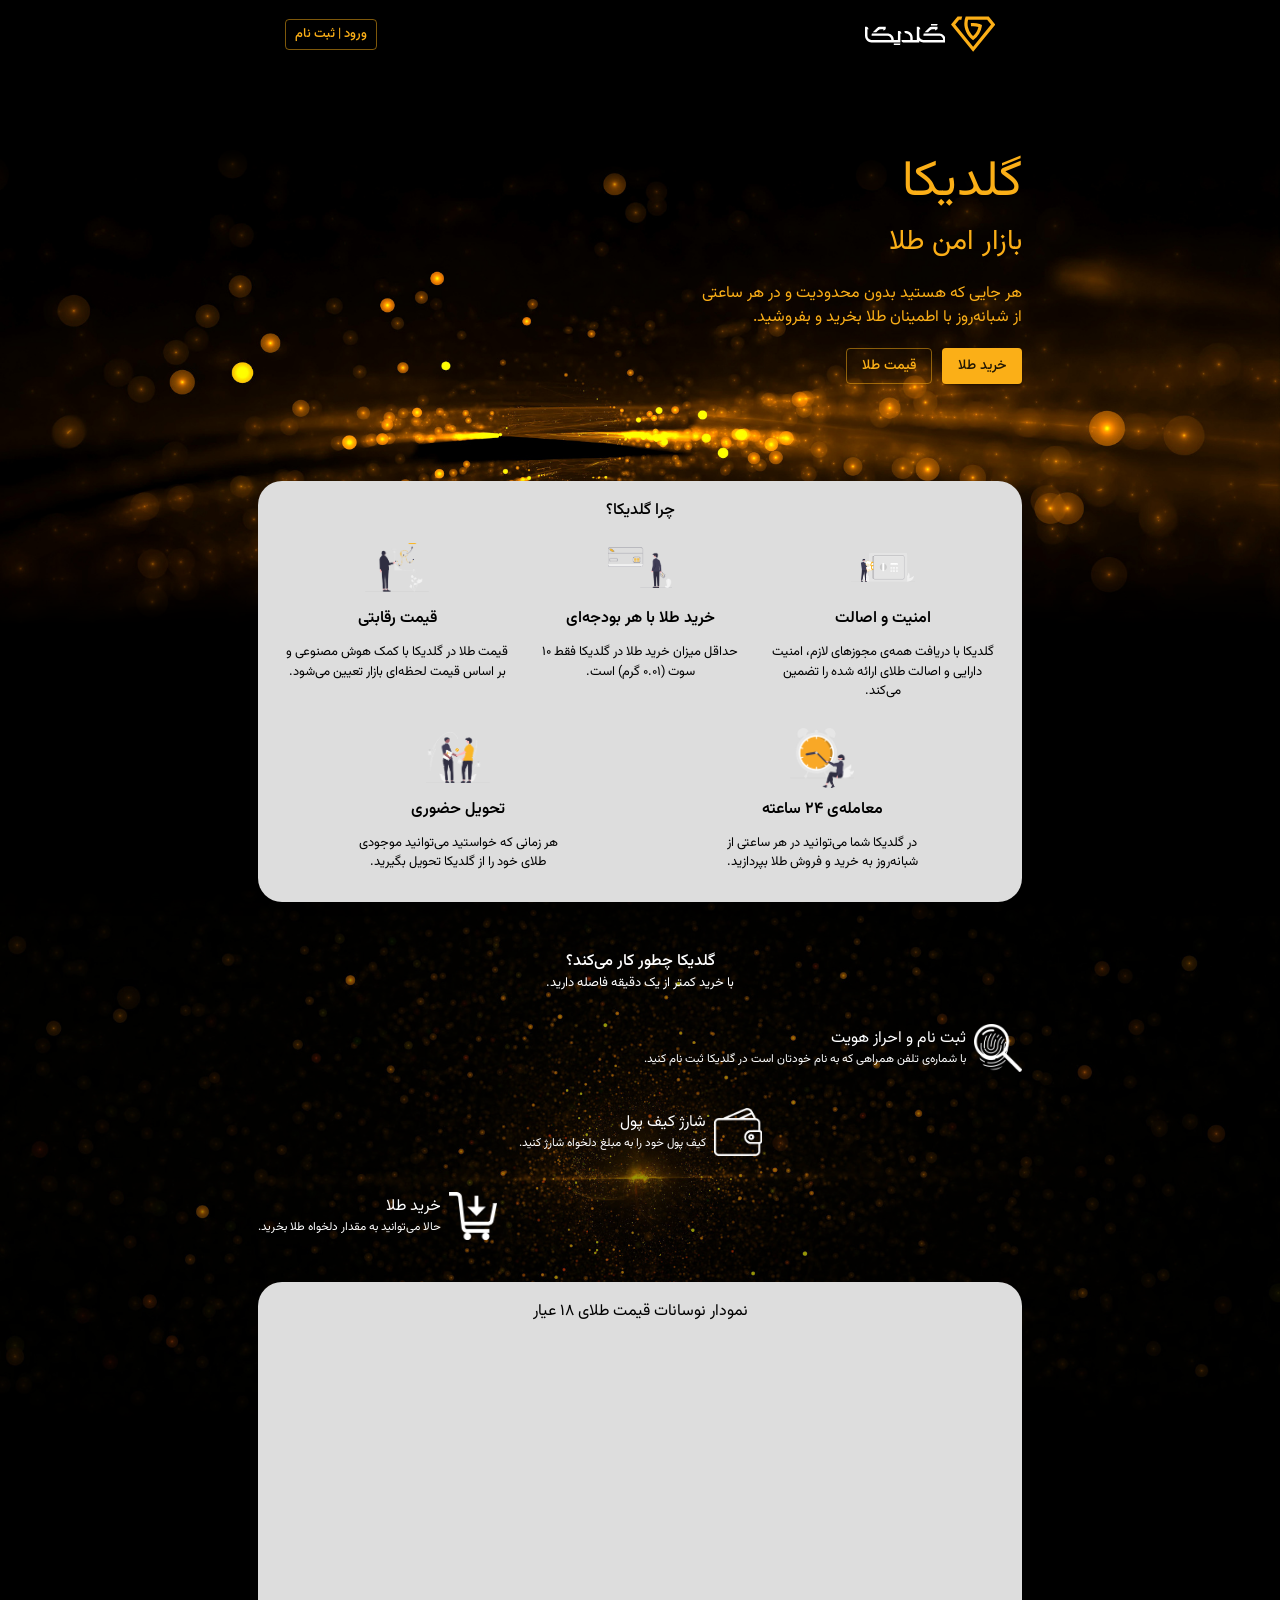
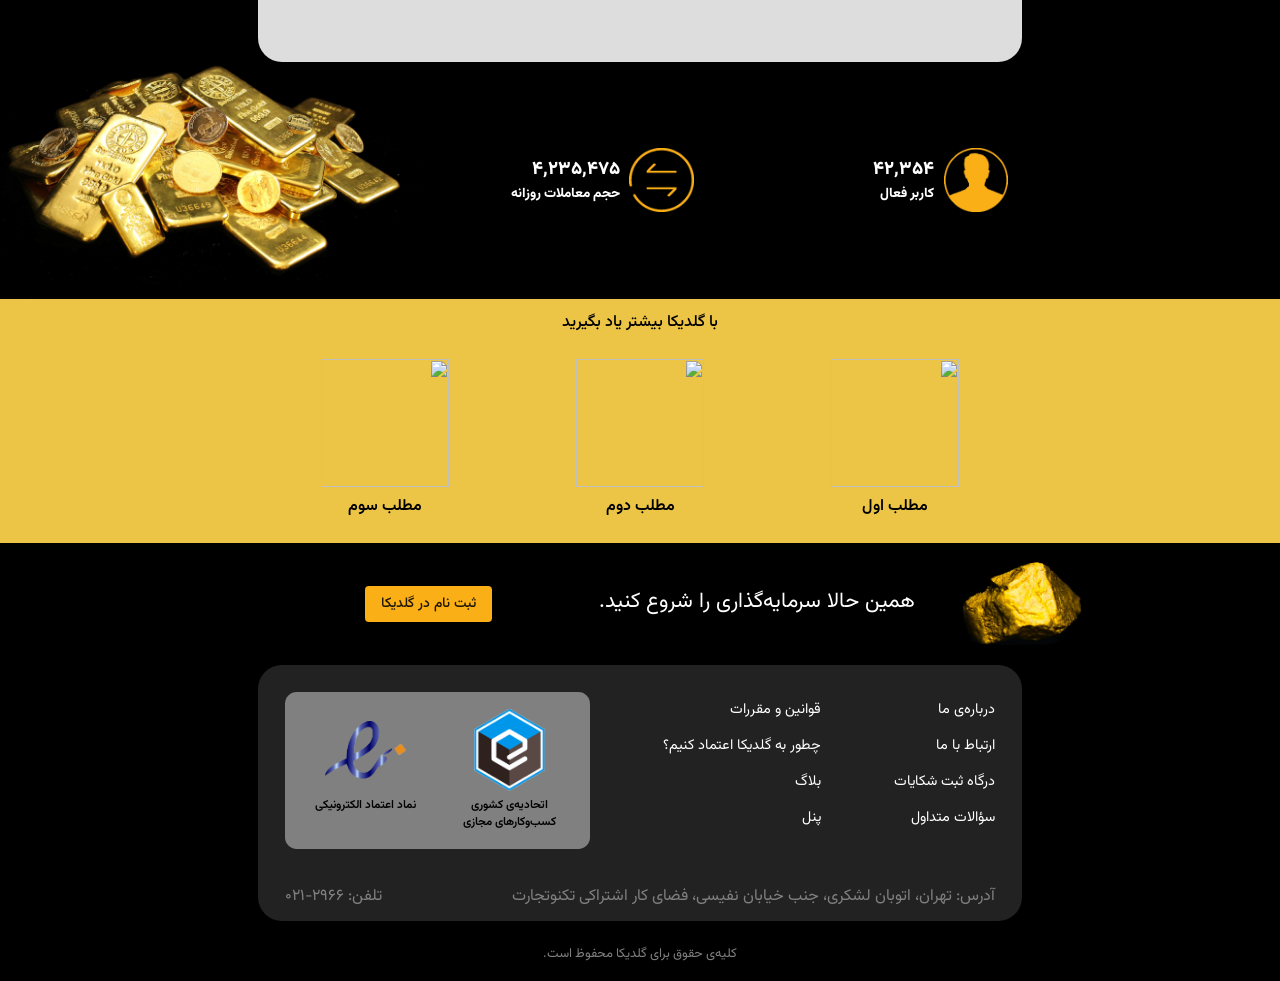
==== commit 69083abc: "tmp" ====
--- a/index.html
+++ b/index.html
@@ -1,4 +1,4 @@
-<!DOCTYPE html><html lang="fa" dir="rtl"><head><meta charSet="utf-8"/><meta name="viewport" content="width=device-width"/><meta name="next-head-count" content="2"/><link rel="preload" href="/_next/static/css/b114b64ca295ff1a.css" as="style"/><link rel="stylesheet" href="/_next/static/css/b114b64ca295ff1a.css" data-n-g=""/><noscript data-n-css=""></noscript><script defer="" nomodule="" src="/_next/static/chunks/polyfills-c67a75d1b6f99dc8.js"></script><script src="/_next/static/chunks/webpack-4a1bd4789b8069cf.js" defer=""></script><script src="/_next/static/chunks/framework-695e56344d65da02.js" defer=""></script><script src="/_next/static/chunks/main-7e0e15de1357fbc4.js" defer=""></script><script src="/_next/static/chunks/pages/_app-4cf6cd776b11c8ce.js" defer=""></script><script src="/_next/static/chunks/4650-f63a8015b91009fa.js" defer=""></script><script src="/_next/static/chunks/5675-09f0eeb536635e30.js" defer=""></script><script src="/_next/static/chunks/pages/index-9386a3d7309184c1.js" defer=""></script><script src="/_next/static/KmVr1lQR3FKaLTAOMMbyS/_buildManifest.js" defer=""></script><script src="/_next/static/KmVr1lQR3FKaLTAOMMbyS/_ssgManifest.js" defer=""></script></head><body><div id="__next"><div style="overflow-x:clip"><div class="xself-center" style="max-width:50em;width:100%"><div class="margin-se-3"><div class="sticky zfront-100" style="top:0"><div class="back-bg absolute zback-100 no-pointer-events" style="inset-inline:calc(50% - 50vw);inset-block:0"></div><div class="row xitems-center padding-se-4 padding-tb-2"><div class="large-p5 row xitems-center"><svg viewBox="0 0 50 40" style="width:2.4em;height:2.4em;margin-inline-end:0.3em"><path d="m50 9.166-25.01 30.83L0 9.156 7.431-.008h5.228a26.148 26.148 0 0 0-.93 3.678H9.194l-4.45 5.488 20.25 24.98 20.26-24.98-4.446-5.486h-21.53a18.599 18.599 0 0 0-.123 8.478 18.763 18.763 0 0 0 3.84 7.877 18.343 18.343 0 0 0 2.001 2.087 18.707 18.707 0 0 0 5.903-10.174 18.907 18.907 0 0 0-8.186-.804 14.845 14.845 0 0 1-.28-3.67 22.57 22.57 0 0 1 9.914 1.08c.862.294 1.692.664 2.625 1.049-.092.704-.168 1.392-.274 2.076a22.218 22.218 0 0 1-2.94 8.017 22.338 22.338 0 0 1-5.19 5.922c-.492.39-1 .756-1.572 1.189-.518-.396-1.02-.771-1.515-1.157a22.238 22.238 0 0 1-3.545-3.535c-2.258-2.828-3.833-6.2-4.506-9.753a22.281 22.281 0 0 1 1.156-12.36h25.99z" fill="#fcaf17"></path></svg><svg viewBox="0 0 57 15" style="height:1.15em;width:4.369999999999999em"><path d="M46.65 1.144h3.675c.401-.01.778-.285.911-.662.061-.153.065-.319.062-.482H46.65zm-10.01 10.13h-2.928l-.002-1.847a4.619 4.619 0 0 0-1.253-3.035 4.657 4.657 0 0 0-2.776-1.427c-.41-.06-.825-.038-1.238-.042h-.512l.003.8c.025.403.32.77.708.885.226.076.467.027.7.059a2.922 2.922 0 0 1 2.095 1.21c.35.487.514 1.019.553 1.725v1.672h-6.128l.003.798c.025.407.326.777.72.889.203.063.416.036.625.042h11.15v-1.037a4.625 4.625 0 0 0 2.836 1.036h15.8l-.002-1.934a4.52 4.52 0 0 0-1.255-3.013 4.55 4.55 0 0 0-3.002-1.397c-.354-.016-.71-.006-1.065-.009h-10.11c-.191.42-.275.885-.263 1.346v.38l11.1.001c.803.01 1.591.375 2.121.976.47.523.736 1.22.733 1.922h-14.1a2.819 2.819 0 0 1-2.07-.945 2.805 2.805 0 0 1-.71-1.927V3.72h.86l-.606-1.205a1.022 1.022 0 0 0-.933-.51l-1.06-.001zM47.2 2.005a3.058 3.058 0 0 0-2.195.931l-2.864 2.857h2.435l1.256-1.251a3.06 3.06 0 0 1 2.151-.82h1.591v.857l1.209-.604c.327-.181.53-.554.51-.926V2.005zM0 8.444a4.643 4.643 0 0 0 1.088 2.912c.77.92 1.976 1.649 3.626 1.649h20.29V6.656h.86l-.606-1.205a1.02 1.02 0 0 0-.932-.51h-1.042v6.334h-2.928a4.524 4.524 0 0 0-.888-2.78 4.558 4.558 0 0 0-2.942-1.785c-.453-.078-.913-.052-1.37-.057l-10.23-.002c-.194.422-.278.89-.265 1.353v.375h11.1a2.92 2.92 0 0 1 2.133.988 2.88 2.88 0 0 1 .723 1.907H4.507a2.822 2.822 0 0 1-1.915-.788 2.801 2.801 0 0 1-.858-1.946l-.005-4.818h.86l-.606-1.205a1.02 1.02 0 0 0-.932-.51H-.002zm10.56-6.437a3.034 3.034 0 0 0-2.178.919L5.503 5.795l2.439-.002 1.253-1.249a3.057 3.057 0 0 1 2.151-.82h1.592v.857c.403-.201.808-.4 1.21-.603.327-.181.53-.554.511-.925V2.008zm9.799 13h3.676c.401-.01.778-.284.912-.661.06-.153.064-.32.06-.482H20.36z" fill="currentColor"></path></svg></div><div class="grow"></div><style data-emotion="mui-rtl lw6m7m">.mui-rtl-lw6m7m{font-family:inherit;font-weight:500;font-size:0.8125rem;line-height:1.75;text-transform:uppercase;min-width:64px;padding:4px 10px;border-radius:4px;-webkit-transition:background-color 250ms cubic-bezier(0.4, 0, 0.2, 1) 0ms,box-shadow 250ms cubic-bezier(0.4, 0, 0.2, 1) 0ms,border-color 250ms cubic-bezier(0.4, 0, 0.2, 1) 0ms,color 250ms cubic-bezier(0.4, 0, 0.2, 1) 0ms;transition:background-color 250ms cubic-bezier(0.4, 0, 0.2, 1) 0ms,box-shadow 250ms cubic-bezier(0.4, 0, 0.2, 1) 0ms,border-color 250ms cubic-bezier(0.4, 0, 0.2, 1) 0ms,color 250ms cubic-bezier(0.4, 0, 0.2, 1) 0ms;color:rgba(0, 0, 0, 0.87);background-color:#fbaf17;box-shadow:0px 3px 1px -2px rgba(0,0,0,0.2),0px 2px 2px 0px rgba(0,0,0,0.14),0px 1px 5px 0px rgba(0,0,0,0.12);}.mui-rtl-lw6m7m:hover{-webkit-text-decoration:none;text-decoration:none;background-color:rgb(175, 122, 16);box-shadow:0px 2px 4px -1px rgba(0,0,0,0.2),0px 4px 5px 0px rgba(0,0,0,0.14),0px 1px 10px 0px rgba(0,0,0,0.12);}@media (hover: none){.mui-rtl-lw6m7m:hover{background-color:#fbaf17;}}.mui-rtl-lw6m7m:active{box-shadow:0px 5px 5px -3px rgba(0,0,0,0.2),0px 8px 10px 1px rgba(0,0,0,0.14),0px 3px 14px 2px rgba(0,0,0,0.12);}.mui-rtl-lw6m7m.Mui-focusVisible{box-shadow:0px 3px 5px -1px rgba(0,0,0,0.2),0px 6px 10px 0px rgba(0,0,0,0.14),0px 1px 18px 0px rgba(0,0,0,0.12);}.mui-rtl-lw6m7m.Mui-disabled{color:rgba(255, 255, 255, 0.3);box-shadow:none;background-color:rgba(255, 255, 255, 0.12);}</style><style data-emotion="mui-rtl 104vfve">.mui-rtl-104vfve{display:-webkit-inline-box;display:-webkit-inline-flex;display:-ms-inline-flexbox;display:inline-flex;-webkit-align-items:center;-webkit-box-align:center;-ms-flex-align:center;align-items:center;-webkit-box-pack:center;-ms-flex-pack:center;-webkit-justify-content:center;justify-content:center;position:relative;box-sizing:border-box;-webkit-tap-highlight-color:transparent;background-color:transparent;outline:0;border:0;margin:0;border-radius:0;padding:0;cursor:pointer;-webkit-user-select:none;-moz-user-select:none;-ms-user-select:none;user-select:none;vertical-align:middle;-moz-appearance:none;-webkit-appearance:none;-webkit-text-decoration:none;text-decoration:none;color:inherit;font-family:inherit;font-weight:500;font-size:0.8125rem;line-height:1.75;text-transform:uppercase;min-width:64px;padding:4px 10px;border-radius:4px;-webkit-transition:background-color 250ms cubic-bezier(0.4, 0, 0.2, 1) 0ms,box-shadow 250ms cubic-bezier(0.4, 0, 0.2, 1) 0ms,border-color 250ms cubic-bezier(0.4, 0, 0.2, 1) 0ms,color 250ms cubic-bezier(0.4, 0, 0.2, 1) 0ms;transition:background-color 250ms cubic-bezier(0.4, 0, 0.2, 1) 0ms,box-shadow 250ms cubic-bezier(0.4, 0, 0.2, 1) 0ms,border-color 250ms cubic-bezier(0.4, 0, 0.2, 1) 0ms,color 250ms cubic-bezier(0.4, 0, 0.2, 1) 0ms;color:rgba(0, 0, 0, 0.87);background-color:#fbaf17;box-shadow:0px 3px 1px -2px rgba(0,0,0,0.2),0px 2px 2px 0px rgba(0,0,0,0.14),0px 1px 5px 0px rgba(0,0,0,0.12);}.mui-rtl-104vfve::-moz-focus-inner{border-style:none;}.mui-rtl-104vfve.Mui-disabled{pointer-events:none;cursor:default;}@media print{.mui-rtl-104vfve{-webkit-print-color-adjust:exact;color-adjust:exact;}}.mui-rtl-104vfve:hover{-webkit-text-decoration:none;text-decoration:none;background-color:rgb(175, 122, 16);box-shadow:0px 2px 4px -1px rgba(0,0,0,0.2),0px 4px 5px 0px rgba(0,0,0,0.14),0px 1px 10px 0px rgba(0,0,0,0.12);}@media (hover: none){.mui-rtl-104vfve:hover{background-color:#fbaf17;}}.mui-rtl-104vfve:active{box-shadow:0px 5px 5px -3px rgba(0,0,0,0.2),0px 8px 10px 1px rgba(0,0,0,0.14),0px 3px 14px 2px rgba(0,0,0,0.12);}.mui-rtl-104vfve.Mui-focusVisible{box-shadow:0px 3px 5px -1px rgba(0,0,0,0.2),0px 6px 10px 0px rgba(0,0,0,0.14),0px 1px 18px 0px rgba(0,0,0,0.12);}.mui-rtl-104vfve.Mui-disabled{color:rgba(255, 255, 255, 0.3);box-shadow:none;background-color:rgba(255, 255, 255, 0.12);}</style><button class="MuiButtonBase-root MuiButton-root MuiButton-contained MuiButton-containedPrimary MuiButton-sizeSmall MuiButton-containedSizeSmall MuiButton-root MuiButton-contained MuiButton-containedPrimary MuiButton-sizeSmall MuiButton-containedSizeSmall mui-rtl-104vfve" tabindex="0" type="button">ورود</button><style data-emotion="mui-rtl 1m5e7i6">.mui-rtl-1m5e7i6{font-family:inherit;font-weight:500;font-size:0.8125rem;line-height:1.75;text-transform:uppercase;min-width:64px;padding:3px 9px;border-radius:4px;-webkit-transition:background-color 250ms cubic-bezier(0.4, 0, 0.2, 1) 0ms,box-shadow 250ms cubic-bezier(0.4, 0, 0.2, 1) 0ms,border-color 250ms cubic-bezier(0.4, 0, 0.2, 1) 0ms,color 250ms cubic-bezier(0.4, 0, 0.2, 1) 0ms;transition:background-color 250ms cubic-bezier(0.4, 0, 0.2, 1) 0ms,box-shadow 250ms cubic-bezier(0.4, 0, 0.2, 1) 0ms,border-color 250ms cubic-bezier(0.4, 0, 0.2, 1) 0ms,color 250ms cubic-bezier(0.4, 0, 0.2, 1) 0ms;border:1px solid rgba(251, 175, 23, 0.5);color:#fbaf17;}.mui-rtl-1m5e7i6:hover{-webkit-text-decoration:none;text-decoration:none;background-color:rgba(251, 175, 23, 0.08);border:1px solid #fbaf17;}@media (hover: none){.mui-rtl-1m5e7i6:hover{background-color:transparent;}}.mui-rtl-1m5e7i6.Mui-disabled{color:rgba(255, 255, 255, 0.3);border:1px solid rgba(255, 255, 255, 0.12);}</style><style data-emotion="mui-rtl 1r1nnz3">.mui-rtl-1r1nnz3{display:-webkit-inline-box;display:-webkit-inline-flex;display:-ms-inline-flexbox;display:inline-flex;-webkit-align-items:center;-webkit-box-align:center;-ms-flex-align:center;align-items:center;-webkit-box-pack:center;-ms-flex-pack:center;-webkit-justify-content:center;justify-content:center;position:relative;box-sizing:border-box;-webkit-tap-highlight-color:transparent;background-color:transparent;outline:0;border:0;margin:0;border-radius:0;padding:0;cursor:pointer;-webkit-user-select:none;-moz-user-select:none;-ms-user-select:none;user-select:none;vertical-align:middle;-moz-appearance:none;-webkit-appearance:none;-webkit-text-decoration:none;text-decoration:none;color:inherit;font-family:inherit;font-weight:500;font-size:0.8125rem;line-height:1.75;text-transform:uppercase;min-width:64px;padding:3px 9px;border-radius:4px;-webkit-transition:background-color 250ms cubic-bezier(0.4, 0, 0.2, 1) 0ms,box-shadow 250ms cubic-bezier(0.4, 0, 0.2, 1) 0ms,border-color 250ms cubic-bezier(0.4, 0, 0.2, 1) 0ms,color 250ms cubic-bezier(0.4, 0, 0.2, 1) 0ms;transition:background-color 250ms cubic-bezier(0.4, 0, 0.2, 1) 0ms,box-shadow 250ms cubic-bezier(0.4, 0, 0.2, 1) 0ms,border-color 250ms cubic-bezier(0.4, 0, 0.2, 1) 0ms,color 250ms cubic-bezier(0.4, 0, 0.2, 1) 0ms;border:1px solid rgba(251, 175, 23, 0.5);color:#fbaf17;}.mui-rtl-1r1nnz3::-moz-focus-inner{border-style:none;}.mui-rtl-1r1nnz3.Mui-disabled{pointer-events:none;cursor:default;}@media print{.mui-rtl-1r1nnz3{-webkit-print-color-adjust:exact;color-adjust:exact;}}.mui-rtl-1r1nnz3:hover{-webkit-text-decoration:none;text-decoration:none;background-color:rgba(251, 175, 23, 0.08);border:1px solid #fbaf17;}@media (hover: none){.mui-rtl-1r1nnz3:hover{background-color:transparent;}}.mui-rtl-1r1nnz3.Mui-disabled{color:rgba(255, 255, 255, 0.3);border:1px solid rgba(255, 255, 255, 0.12);}</style><button class="MuiButtonBase-root MuiButton-root MuiButton-outlined MuiButton-outlinedPrimary MuiButton-sizeSmall MuiButton-outlinedSizeSmall MuiButton-root MuiButton-outlined MuiButton-outlinedPrimary MuiButton-sizeSmall MuiButton-outlinedSizeSmall margin-s-2 mui-rtl-1r1nnz3" tabindex="0" type="button">ثبت نام</button></div></div><div class="margin-tb-4 padding-tb-2"></div><div class="relative color-primary"><div class="absolute zback-100 no-pointer-events" style="inset-inline:calc(50% - 50vw);inset-block:0 -15em"><img alt="" src="/_next/static/media/back-1.aab107ad.jpg" decoding="async" data-nimg="fill" loading="lazy" style="position:absolute;height:100%;width:100%;left:0;top:0;right:0;bottom:0;object-fit:cover;color:transparent;mask-image:-webkit-gradient(
+<!DOCTYPE html><html lang="fa" dir="rtl"><head><meta charSet="utf-8"/><meta name="viewport" content="width=device-width"/><meta name="next-head-count" content="2"/><link rel="preload" href="/_next/static/css/1403fab61b50e93c.css" as="style"/><link rel="stylesheet" href="/_next/static/css/1403fab61b50e93c.css" data-n-g=""/><noscript data-n-css=""></noscript><script defer="" nomodule="" src="/_next/static/chunks/polyfills-c67a75d1b6f99dc8.js"></script><script src="/_next/static/chunks/webpack-2c48bffe9721aa1d.js" defer=""></script><script src="/_next/static/chunks/framework-695e56344d65da02.js" defer=""></script><script src="/_next/static/chunks/main-7e0e15de1357fbc4.js" defer=""></script><script src="/_next/static/chunks/pages/_app-29ed525dd6c4eee3.js" defer=""></script><script src="/_next/static/chunks/4650-f63a8015b91009fa.js" defer=""></script><script src="/_next/static/chunks/5675-09f0eeb536635e30.js" defer=""></script><script src="/_next/static/chunks/pages/index-e47547070577b447.js" defer=""></script><script src="/_next/static/AHuImLTXjFJd0KN_c1e8R/_buildManifest.js" defer=""></script><script src="/_next/static/AHuImLTXjFJd0KN_c1e8R/_ssgManifest.js" defer=""></script></head><body><div id="__next"><div style="overflow-x:clip"><div class="xself-center" style="max-width:50em;width:100%"><div class="margin-se-3"><div class="sticky zfront-100" style="top:0"><div class="back-bg absolute zback-100 no-pointer-events" style="inset-inline:calc(50% - 50vw);inset-block:0"></div><div class="row xitems-center padding-se-4 padding-tb-2"><div class="large-p5 row xitems-center"><svg viewBox="0 0 50 40" style="width:2.4em;height:2.4em;margin-inline-end:0.3em;color:#fcaf17"><path d="m50 9.166-25.01 30.83L0 9.156 7.431-.008h5.228a26.148 26.148 0 0 0-.93 3.678H9.194l-4.45 5.488 20.25 24.98 20.26-24.98-4.446-5.486h-21.53a18.599 18.599 0 0 0-.123 8.478 18.763 18.763 0 0 0 3.84 7.877 18.343 18.343 0 0 0 2.001 2.087 18.707 18.707 0 0 0 5.903-10.174 18.907 18.907 0 0 0-8.186-.804 14.845 14.845 0 0 1-.28-3.67 22.57 22.57 0 0 1 9.914 1.08c.862.294 1.692.664 2.625 1.049-.092.704-.168 1.392-.274 2.076a22.218 22.218 0 0 1-2.94 8.017 22.338 22.338 0 0 1-5.19 5.922c-.492.39-1 .756-1.572 1.189-.518-.396-1.02-.771-1.515-1.157a22.238 22.238 0 0 1-3.545-3.535c-2.258-2.828-3.833-6.2-4.506-9.753a22.281 22.281 0 0 1 1.156-12.36h25.99z" fill="currentColor"></path></svg><svg viewBox="0 0 57 15" style="height:1.15em;width:4.369999999999999em"><path d="M46.65 1.144h3.675c.401-.01.778-.285.911-.662.061-.153.065-.319.062-.482H46.65zm-10.01 10.13h-2.928l-.002-1.847a4.619 4.619 0 0 0-1.253-3.035 4.657 4.657 0 0 0-2.776-1.427c-.41-.06-.825-.038-1.238-.042h-.512l.003.8c.025.403.32.77.708.885.226.076.467.027.7.059a2.922 2.922 0 0 1 2.095 1.21c.35.487.514 1.019.553 1.725v1.672h-6.128l.003.798c.025.407.326.777.72.889.203.063.416.036.625.042h11.15v-1.037a4.625 4.625 0 0 0 2.836 1.036h15.8l-.002-1.934a4.52 4.52 0 0 0-1.255-3.013 4.55 4.55 0 0 0-3.002-1.397c-.354-.016-.71-.006-1.065-.009h-10.11c-.191.42-.275.885-.263 1.346v.38l11.1.001c.803.01 1.591.375 2.121.976.47.523.736 1.22.733 1.922h-14.1a2.819 2.819 0 0 1-2.07-.945 2.805 2.805 0 0 1-.71-1.927V3.72h.86l-.606-1.205a1.022 1.022 0 0 0-.933-.51l-1.06-.001zM47.2 2.005a3.058 3.058 0 0 0-2.195.931l-2.864 2.857h2.435l1.256-1.251a3.06 3.06 0 0 1 2.151-.82h1.591v.857l1.209-.604c.327-.181.53-.554.51-.926V2.005zM0 8.444a4.643 4.643 0 0 0 1.088 2.912c.77.92 1.976 1.649 3.626 1.649h20.29V6.656h.86l-.606-1.205a1.02 1.02 0 0 0-.932-.51h-1.042v6.334h-2.928a4.524 4.524 0 0 0-.888-2.78 4.558 4.558 0 0 0-2.942-1.785c-.453-.078-.913-.052-1.37-.057l-10.23-.002c-.194.422-.278.89-.265 1.353v.375h11.1a2.92 2.92 0 0 1 2.133.988 2.88 2.88 0 0 1 .723 1.907H4.507a2.822 2.822 0 0 1-1.915-.788 2.801 2.801 0 0 1-.858-1.946l-.005-4.818h.86l-.606-1.205a1.02 1.02 0 0 0-.932-.51H-.002zm10.56-6.437a3.034 3.034 0 0 0-2.178.919L5.503 5.795l2.439-.002 1.253-1.249a3.057 3.057 0 0 1 2.151-.82h1.592v.857c.403-.201.808-.4 1.21-.603.327-.181.53-.554.511-.925V2.008zm9.799 13h3.676c.401-.01.778-.284.912-.661.06-.153.064-.32.06-.482H20.36z" fill="currentColor"></path></svg></div><div class="grow"></div><style data-emotion="mui-rtl 1m5e7i6">.mui-rtl-1m5e7i6{font-family:inherit;font-weight:500;font-size:0.8125rem;line-height:1.75;text-transform:uppercase;min-width:64px;padding:3px 9px;border-radius:4px;-webkit-transition:background-color 250ms cubic-bezier(0.4, 0, 0.2, 1) 0ms,box-shadow 250ms cubic-bezier(0.4, 0, 0.2, 1) 0ms,border-color 250ms cubic-bezier(0.4, 0, 0.2, 1) 0ms,color 250ms cubic-bezier(0.4, 0, 0.2, 1) 0ms;transition:background-color 250ms cubic-bezier(0.4, 0, 0.2, 1) 0ms,box-shadow 250ms cubic-bezier(0.4, 0, 0.2, 1) 0ms,border-color 250ms cubic-bezier(0.4, 0, 0.2, 1) 0ms,color 250ms cubic-bezier(0.4, 0, 0.2, 1) 0ms;border:1px solid rgba(251, 175, 23, 0.5);color:#fbaf17;}.mui-rtl-1m5e7i6:hover{-webkit-text-decoration:none;text-decoration:none;background-color:rgba(251, 175, 23, 0.08);border:1px solid #fbaf17;}@media (hover: none){.mui-rtl-1m5e7i6:hover{background-color:transparent;}}.mui-rtl-1m5e7i6.Mui-disabled{color:rgba(255, 255, 255, 0.3);border:1px solid rgba(255, 255, 255, 0.12);}</style><style data-emotion="mui-rtl 1r1nnz3">.mui-rtl-1r1nnz3{display:-webkit-inline-box;display:-webkit-inline-flex;display:-ms-inline-flexbox;display:inline-flex;-webkit-align-items:center;-webkit-box-align:center;-ms-flex-align:center;align-items:center;-webkit-box-pack:center;-ms-flex-pack:center;-webkit-justify-content:center;justify-content:center;position:relative;box-sizing:border-box;-webkit-tap-highlight-color:transparent;background-color:transparent;outline:0;border:0;margin:0;border-radius:0;padding:0;cursor:pointer;-webkit-user-select:none;-moz-user-select:none;-ms-user-select:none;user-select:none;vertical-align:middle;-moz-appearance:none;-webkit-appearance:none;-webkit-text-decoration:none;text-decoration:none;color:inherit;font-family:inherit;font-weight:500;font-size:0.8125rem;line-height:1.75;text-transform:uppercase;min-width:64px;padding:3px 9px;border-radius:4px;-webkit-transition:background-color 250ms cubic-bezier(0.4, 0, 0.2, 1) 0ms,box-shadow 250ms cubic-bezier(0.4, 0, 0.2, 1) 0ms,border-color 250ms cubic-bezier(0.4, 0, 0.2, 1) 0ms,color 250ms cubic-bezier(0.4, 0, 0.2, 1) 0ms;transition:background-color 250ms cubic-bezier(0.4, 0, 0.2, 1) 0ms,box-shadow 250ms cubic-bezier(0.4, 0, 0.2, 1) 0ms,border-color 250ms cubic-bezier(0.4, 0, 0.2, 1) 0ms,color 250ms cubic-bezier(0.4, 0, 0.2, 1) 0ms;border:1px solid rgba(251, 175, 23, 0.5);color:#fbaf17;}.mui-rtl-1r1nnz3::-moz-focus-inner{border-style:none;}.mui-rtl-1r1nnz3.Mui-disabled{pointer-events:none;cursor:default;}@media print{.mui-rtl-1r1nnz3{-webkit-print-color-adjust:exact;color-adjust:exact;}}.mui-rtl-1r1nnz3:hover{-webkit-text-decoration:none;text-decoration:none;background-color:rgba(251, 175, 23, 0.08);border:1px solid #fbaf17;}@media (hover: none){.mui-rtl-1r1nnz3:hover{background-color:transparent;}}.mui-rtl-1r1nnz3.Mui-disabled{color:rgba(255, 255, 255, 0.3);border:1px solid rgba(255, 255, 255, 0.12);}</style><a class="MuiButtonBase-root MuiButton-root MuiButton-outlined MuiButton-outlinedPrimary MuiButton-sizeSmall MuiButton-outlinedSizeSmall MuiButton-root MuiButton-outlined MuiButton-outlinedPrimary MuiButton-sizeSmall MuiButton-outlinedSizeSmall mui-rtl-1r1nnz3" tabindex="0" href="/auth">ورود | ثبت نام</a></div></div><div class="margin-tb-4 padding-tb-2"></div><div class="relative color-primary"><div class="absolute zback-100 no-pointer-events" style="inset-inline:calc(50% - 50vw);inset-block:0 -15em"><img alt="" src="/_next/static/media/back-1.aab107ad.jpg" decoding="async" data-nimg="fill" loading="lazy" style="position:absolute;height:100%;width:100%;left:0;top:0;right:0;bottom:0;object-fit:cover;color:transparent;mask-image:-webkit-gradient(
         linear, left top, left bottom,
         color-stop(0, transparent),
         color-stop(0.1, black), color-stop(0.9, black),
@@ -18,4 +18,4 @@
         color-stop(0, transparent),
         color-stop(0.1, black), color-stop(0.9, black),
         color-stop(1, transparent)
-    )"/><div class="absolute-fill back-bg" style="opacity:0.4"></div></div><div class="margin-b-2"><span class="lcontent-center bold-1 margin-t-2">گلدیکا چطور کار می‌کند؟</span><span class="lcontent-center small-2">با خرید کمتر از یک دقیقه فاصله دارید.</span></div><div class="row margin-tb-3"><div class="row xitems-center"><div class="relative margin-e-1" style="width:3em;height:3em"><img alt="" src="/_next/static/media/icon-auth.adc38ac1.png" decoding="async" data-nimg="fill" loading="lazy" style="position:absolute;height:100%;width:100%;left:0;top:0;right:0;bottom:0;color:transparent"/></div><div><span class="">ثبت نام و احراز هویت</span><span class="small-3">با شماره‌ی تلفن همراهی که به نام خودتان است در گلدیکا ثبت نام کنید.</span></div></div><div class="grow"></div></div><div class="row margin-tb-3"><div class="grow"></div><div class="row xitems-center"><div class="relative margin-e-1" style="width:3em;height:3em"><img alt="" src="/_next/static/media/icon-wallet.2a643427.png" decoding="async" data-nimg="fill" loading="lazy" style="position:absolute;height:100%;width:100%;left:0;top:0;right:0;bottom:0;color:transparent"/></div><div><span class="">شارژ کیف پول</span><span class="small-3">کیف پول خود را به مبلغ دلخواه شارژ کنید.</span></div></div><div class="grow"></div></div><div class="row margin-tb-3"><div class="grow"></div><div class="row xitems-center"><div class="relative margin-e-1" style="width:3em;height:3em"><img alt="" src="/_next/static/media/icon-buy.34409aba.png" decoding="async" data-nimg="fill" loading="lazy" style="position:absolute;height:100%;width:100%;left:0;top:0;right:0;bottom:0;color:transparent"/></div><div><span class="">خرید طلا</span><span class="small-3">حالا می‌توانید به مقدار دلخواه طلا بخرید.</span></div></div></div></div><div class="margin-tb-2"></div><div class="relative back-fg2 color-bg padding-a-3" style="border-radius:1.5em"><span class="lcontent-center">نمودار نوسانات قیمت طلای ۱۸ عیار</span><div style="height:20em"></div></div><div class="margin-tb-1"></div><div class="relative"><div class="row lcontent-stretch padding-se-2 padding-tb-6 large-p5 bold-4"><div class="grow-3 row xitems-center"><div class="relative margin-e-1" style="width:3.5em;height:3.5em"><img alt="" src="/_next/static/media/icon-profile.1230686e.png" decoding="async" data-nimg="fill" loading="lazy" style="position:absolute;height:100%;width:100%;left:0;top:0;right:0;bottom:0;color:transparent"/></div><div><span class="">۴۲٫۳۵۴</span><span class="small-3">کاربر فعال</span></div></div><div class="grow-3 row xitems-center"><div class="relative margin-e-1" style="width:3.5em;height:3.5em"><img alt="" src="/_next/static/media/icon-transaction.3837740a.png" decoding="async" data-nimg="fill" loading="lazy" style="position:absolute;height:100%;width:100%;left:0;top:0;right:0;bottom:0;color:transparent"/></div><div><span class="">۴٫۲۳۵٫۴۷۵</span><span class="small-3">حجم معاملات روزانه</span></div></div><div class="relative grow"><div class="absolute zback-100 no-pointer-events" style="inset-inline:calc(50% - 50vw);inset-block:0;inset:-5em -10em -5em -20em"><img alt="" src="/_next/static/media/gold-pieces.c4494425.png" decoding="async" data-nimg="fill" loading="lazy" style="position:absolute;height:100%;width:100%;left:0;top:0;right:0;bottom:0;object-fit:contain;color:transparent"/></div></div></div></div><div class="margin-tb-1"></div><div class="relative color-black"><div class="absolute zback-100 no-pointer-events" style="inset-inline:calc(50% - 50vw);inset-block:0;background:#ecc547"></div><span class="lcontent-center margin-tb-2 bold-1">با گلدیکا بیشتر یاد بگیرید</span><div class="row lcontent-around"><div class="xitems-center margin-se-1 margin-tb-2" style="max-width:14em"><div class="relative text-center" style="width:8em;height:8em"><img alt="" src="" decoding="async" data-nimg="fill" loading="lazy" style="position:absolute;height:100%;width:100%;left:0;top:0;right:0;bottom:0;object-fit:contain;color:transparent"/></div><span class="margin-t-1 margin-b-2 text-center bold-2">مطلب اول</span><span class="text-center small-2"></span></div><div class="xitems-center margin-se-1 margin-tb-2" style="max-width:14em"><div class="relative text-center" style="width:8em;height:8em"><img alt="" src="" decoding="async" data-nimg="fill" loading="lazy" style="position:absolute;height:100%;width:100%;left:0;top:0;right:0;bottom:0;object-fit:contain;color:transparent"/></div><span class="margin-t-1 margin-b-2 text-center bold-2">مطلب دوم</span><span class="text-center small-2"></span></div><div class="xitems-center margin-se-1 margin-tb-2" style="max-width:14em"><div class="relative text-center" style="width:8em;height:8em"><img alt="" src="" decoding="async" data-nimg="fill" loading="lazy" style="position:absolute;height:100%;width:100%;left:0;top:0;right:0;bottom:0;object-fit:contain;color:transparent"/></div><span class="margin-t-1 margin-b-2 text-center bold-2">مطلب سوم</span><span class="text-center small-2"></span></div></div></div><div class="margin-tb-1"></div><div class="relative"><div class="row lcontent-between padding-tb-4"><div class="relative"><div class="hidden absolute zback-100 no-pointer-events" style="inset-inline:calc(50% - 50vw);inset-block:0;inset:-1.5em -4em -1.5em -4em"><img alt="" src="/_next/static/media/rock.c2522ce3.png" decoding="async" data-nimg="fill" loading="lazy" style="position:absolute;height:100%;width:100%;left:0;top:0;right:0;bottom:0;object-fit:contain;color:transparent"/></div></div><span class="large-1">همین حالا سرمایه‌گذاری را شروع کنید.</span><a class="MuiButtonBase-root MuiButton-root MuiButton-contained MuiButton-containedPrimary MuiButton-sizeMedium MuiButton-containedSizeMedium MuiButton-root MuiButton-contained MuiButton-containedPrimary MuiButton-sizeMedium MuiButton-containedSizeMedium mui-rtl-6hyj81" tabindex="0" href="/auth">ثبت نام در گلدیکا</a><div></div></div></div><div class="margin-tb-1"></div><div class="relative back-bg2 padding-se-4 padding-t-4 padding-b-2" style="border-radius:1.5em"><div class="row lcontent-between"><div><style data-emotion="mui-rtl cwb3pd">.mui-rtl-cwb3pd{-webkit-text-decoration:none;text-decoration:none;color:inherit;}.mui-rtl-cwb3pd:hover{-webkit-text-decoration:underline;text-decoration:underline;}</style><style data-emotion="mui-rtl 1n4g9ka">.mui-rtl-1n4g9ka{margin:0;color:inherit;-webkit-text-decoration:none;text-decoration:none;color:inherit;}.mui-rtl-1n4g9ka:hover{-webkit-text-decoration:underline;text-decoration:underline;}</style><a class="MuiTypography-root MuiTypography-inherit MuiLink-root MuiLink-underlineHover margin-tb-1 small-1 mui-rtl-1n4g9ka" style="cursor:pointer" href="/#">درباره‌ی ما</a><a class="MuiTypography-root MuiTypography-inherit MuiLink-root MuiLink-underlineHover margin-tb-1 small-1 mui-rtl-1n4g9ka" style="cursor:pointer" href="/#">ارتباط با ما</a><a class="MuiTypography-root MuiTypography-inherit MuiLink-root MuiLink-underlineHover margin-tb-1 small-1 mui-rtl-1n4g9ka" style="cursor:pointer" href="/#">درگاه ثبت شکایات</a><a class="MuiTypography-root MuiTypography-inherit MuiLink-root MuiLink-underlineHover margin-tb-1 small-1 mui-rtl-1n4g9ka" style="cursor:pointer" href="/#">سؤالات متداول</a></div><div><a class="MuiTypography-root MuiTypography-inherit MuiLink-root MuiLink-underlineHover margin-tb-1 small-1 mui-rtl-1n4g9ka" style="cursor:pointer" href="/#">قوانین و مقررات</a><a class="MuiTypography-root MuiTypography-inherit MuiLink-root MuiLink-underlineHover margin-tb-1 small-1 mui-rtl-1n4g9ka" style="cursor:pointer" href="/#">چطور به گلدیکا اعتماد کنیم؟</a><a class="MuiTypography-root MuiTypography-inherit MuiLink-root MuiLink-underlineHover margin-tb-1 small-1 mui-rtl-1n4g9ka" style="cursor:pointer" href="/#">بلاگ</a><a class="MuiTypography-root MuiTypography-inherit MuiLink-root MuiLink-underlineHover margin-tb-1 small-1 mui-rtl-1n4g9ka" style="cursor:pointer" href="/panel">پنل</a></div><div class="row padding-se-2 padding-t-2 small-3 back-gray color-black" style="border-radius:1em"><div class="grow-equally"><div class="xitems-center margin-se-1 margin-tb-2" style="max-width:14em"><div class="relative text-center" style="width:7em;height:7em"><img alt="" src="/_next/static/media/gi-vguild.7ed64975.png" decoding="async" data-nimg="fill" loading="lazy" style="position:absolute;height:100%;width:100%;left:0;top:0;right:0;bottom:0;object-fit:contain;color:transparent"/></div><span class="margin-t-1 margin-b-2 text-center bold-2">اتحادیه‌ی کشوری کسب‌و‌کار‌های مجازی</span><span class="text-center small-2"></span></div></div><div class="grow-equally"><div class="xitems-center margin-se-1 margin-tb-2" style="max-width:14em"><div class="relative text-center" style="width:7em;height:7em"><img alt="" src="/_next/static/media/gi-enamad.89cc59fd.png" decoding="async" data-nimg="fill" loading="lazy" style="position:absolute;height:100%;width:100%;left:0;top:0;right:0;bottom:0;object-fit:contain;color:transparent"/></div><span class="margin-t-1 margin-b-2 text-center bold-2">نماد اعتماد الکترونیکی</span><span class="text-center small-2"></span></div></div></div></div><div class="margin-tb-3"></div><div class="row color-gray"><span>آدرس: تهران، اتوبان لشکری، جنب خیابان نفیسی، فضای کار اشتراکی تکنوتجارت</span><div class="grow"></div><span class="block">تلفن: <span class="ltr">۰۲۱-۲۹۶۶</span></span></div></div><div class="margin-tb-2"></div><div><span class="lcontent-center small-2 color-gray">کلیه‌ی حقوق برای گلدیکا محفوظ است.</span></div><div class="margin-tb-1"></div></div></div></div></div><script id="__NEXT_DATA__" type="application/json">{"props":{"pageProps":{}},"page":"/","query":{},"buildId":"KmVr1lQR3FKaLTAOMMbyS","nextExport":true,"autoExport":true,"isFallback":false,"scriptLoader":[]}</script></body></html>+    )"/><div class="absolute-fill back-bg" style="opacity:0.4"></div></div><div class="margin-b-2"><span class="lcontent-center bold-1 margin-t-2">گلدیکا چطور کار می‌کند؟</span><span class="lcontent-center small-2">با خرید کمتر از یک دقیقه فاصله دارید.</span></div><div class="row margin-tb-3"><div class="row xitems-center"><div class="relative margin-e-1" style="width:3em;height:3em"><img alt="" src="/_next/static/media/icon-auth.adc38ac1.png" decoding="async" data-nimg="fill" loading="lazy" style="position:absolute;height:100%;width:100%;left:0;top:0;right:0;bottom:0;color:transparent"/></div><div><span class="">ثبت نام و احراز هویت</span><span class="small-3">با شماره‌ی تلفن همراهی که به نام خودتان است در گلدیکا ثبت نام کنید.</span></div></div><div class="grow"></div></div><div class="row margin-tb-3"><div class="grow"></div><div class="row xitems-center"><div class="relative margin-e-1" style="width:3em;height:3em"><img alt="" src="/_next/static/media/icon-wallet.2a643427.png" decoding="async" data-nimg="fill" loading="lazy" style="position:absolute;height:100%;width:100%;left:0;top:0;right:0;bottom:0;color:transparent"/></div><div><span class="">شارژ کیف پول</span><span class="small-3">کیف پول خود را به مبلغ دلخواه شارژ کنید.</span></div></div><div class="grow"></div></div><div class="row margin-tb-3"><div class="grow"></div><div class="row xitems-center"><div class="relative margin-e-1" style="width:3em;height:3em"><img alt="" src="/_next/static/media/icon-buy.34409aba.png" decoding="async" data-nimg="fill" loading="lazy" style="position:absolute;height:100%;width:100%;left:0;top:0;right:0;bottom:0;color:transparent"/></div><div><span class="">خرید طلا</span><span class="small-3">حالا می‌توانید به مقدار دلخواه طلا بخرید.</span></div></div></div></div><div class="margin-tb-2"></div><div class="relative back-fg2 color-bg padding-a-3" style="border-radius:1.5em"><span class="lcontent-center">نمودار نوسانات قیمت طلای ۱۸ عیار</span><div style="height:20em"></div></div><div class="margin-tb-1"></div><div class="relative"><div class="row lcontent-stretch padding-se-2 padding-tb-6 large-p5 bold-4"><div class="grow-3 row xitems-center"><div class="relative margin-e-1" style="width:3.5em;height:3.5em"><img alt="" src="/_next/static/media/icon-profile.1230686e.png" decoding="async" data-nimg="fill" loading="lazy" style="position:absolute;height:100%;width:100%;left:0;top:0;right:0;bottom:0;color:transparent"/></div><div><span class="">۴۲,۳۵۴</span><span class="small-3">کاربر فعال</span></div></div><div class="grow-3 row xitems-center"><div class="relative margin-e-1" style="width:3.5em;height:3.5em"><img alt="" src="/_next/static/media/icon-transaction.3837740a.png" decoding="async" data-nimg="fill" loading="lazy" style="position:absolute;height:100%;width:100%;left:0;top:0;right:0;bottom:0;color:transparent"/></div><div><span class="">۴,۲۳۵,۴۷۵</span><span class="small-3">حجم معاملات روزانه</span></div></div><div class="relative grow"><div class="absolute zback-100 no-pointer-events" style="inset-inline:calc(50% - 50vw);inset-block:0;inset:-5em -10em -5em -20em"><img alt="" src="/_next/static/media/gold-pieces.c4494425.png" decoding="async" data-nimg="fill" loading="lazy" style="position:absolute;height:100%;width:100%;left:0;top:0;right:0;bottom:0;object-fit:contain;color:transparent"/></div></div></div></div><div class="margin-tb-1"></div><div class="relative color-black"><div class="absolute zback-100 no-pointer-events" style="inset-inline:calc(50% - 50vw);inset-block:0;background:#ecc547"></div><span class="lcontent-center margin-tb-2 bold-1">با گلدیکا بیشتر یاد بگیرید</span><div class="row lcontent-around"><div class="xitems-center margin-se-1 margin-tb-2" style="max-width:14em"><div class="relative text-center" style="width:8em;height:8em"><img alt="" src="" decoding="async" data-nimg="fill" loading="lazy" style="position:absolute;height:100%;width:100%;left:0;top:0;right:0;bottom:0;object-fit:contain;color:transparent"/></div><span class="margin-t-1 margin-b-2 text-center bold-2">مطلب اول</span><span class="text-center small-2"></span></div><div class="xitems-center margin-se-1 margin-tb-2" style="max-width:14em"><div class="relative text-center" style="width:8em;height:8em"><img alt="" src="" decoding="async" data-nimg="fill" loading="lazy" style="position:absolute;height:100%;width:100%;left:0;top:0;right:0;bottom:0;object-fit:contain;color:transparent"/></div><span class="margin-t-1 margin-b-2 text-center bold-2">مطلب دوم</span><span class="text-center small-2"></span></div><div class="xitems-center margin-se-1 margin-tb-2" style="max-width:14em"><div class="relative text-center" style="width:8em;height:8em"><img alt="" src="" decoding="async" data-nimg="fill" loading="lazy" style="position:absolute;height:100%;width:100%;left:0;top:0;right:0;bottom:0;object-fit:contain;color:transparent"/></div><span class="margin-t-1 margin-b-2 text-center bold-2">مطلب سوم</span><span class="text-center small-2"></span></div></div></div><div class="margin-tb-1"></div><div class="relative"><div class="row lcontent-between padding-tb-4"><div class="relative"><div class="hidden absolute zback-100 no-pointer-events" style="inset-inline:calc(50% - 50vw);inset-block:0;inset:-1.5em -4em -1.5em -4em"><img alt="" src="/_next/static/media/rock.c2522ce3.png" decoding="async" data-nimg="fill" loading="lazy" style="position:absolute;height:100%;width:100%;left:0;top:0;right:0;bottom:0;object-fit:contain;color:transparent"/></div></div><span class="large-1">همین حالا سرمایه‌گذاری را شروع کنید.</span><a class="MuiButtonBase-root MuiButton-root MuiButton-contained MuiButton-containedPrimary MuiButton-sizeMedium MuiButton-containedSizeMedium MuiButton-root MuiButton-contained MuiButton-containedPrimary MuiButton-sizeMedium MuiButton-containedSizeMedium mui-rtl-6hyj81" tabindex="0" href="/auth">ثبت نام در گلدیکا</a><div></div></div></div><div class="margin-tb-1"></div><div class="relative back-bg2 padding-se-4 padding-t-4 padding-b-2" style="border-radius:1.5em"><div class="row wrap lcontent-between"><div><style data-emotion="mui-rtl cwb3pd">.mui-rtl-cwb3pd{-webkit-text-decoration:none;text-decoration:none;color:inherit;}.mui-rtl-cwb3pd:hover{-webkit-text-decoration:underline;text-decoration:underline;}</style><style data-emotion="mui-rtl 1n4g9ka">.mui-rtl-1n4g9ka{margin:0;color:inherit;-webkit-text-decoration:none;text-decoration:none;color:inherit;}.mui-rtl-1n4g9ka:hover{-webkit-text-decoration:underline;text-decoration:underline;}</style><a class="MuiTypography-root MuiTypography-inherit MuiLink-root MuiLink-underlineHover margin-tb-1 small-1 mui-rtl-1n4g9ka" style="cursor:pointer" href="/#">درباره‌ی ما</a><a class="MuiTypography-root MuiTypography-inherit MuiLink-root MuiLink-underlineHover margin-tb-1 small-1 mui-rtl-1n4g9ka" style="cursor:pointer" href="/#">ارتباط با ما</a><a class="MuiTypography-root MuiTypography-inherit MuiLink-root MuiLink-underlineHover margin-tb-1 small-1 mui-rtl-1n4g9ka" style="cursor:pointer" href="/#">درگاه ثبت شکایات</a><a class="MuiTypography-root MuiTypography-inherit MuiLink-root MuiLink-underlineHover margin-tb-1 small-1 mui-rtl-1n4g9ka" style="cursor:pointer" href="/#">سؤالات متداول</a></div><div><a class="MuiTypography-root MuiTypography-inherit MuiLink-root MuiLink-underlineHover margin-tb-1 small-1 mui-rtl-1n4g9ka" style="cursor:pointer" href="/#">قوانین و مقررات</a><a class="MuiTypography-root MuiTypography-inherit MuiLink-root MuiLink-underlineHover margin-tb-1 small-1 mui-rtl-1n4g9ka" style="cursor:pointer" href="/#">چطور به گلدیکا اعتماد کنیم؟</a><a class="MuiTypography-root MuiTypography-inherit MuiLink-root MuiLink-underlineHover margin-tb-1 small-1 mui-rtl-1n4g9ka" style="cursor:pointer" href="/#">بلاگ</a><a class="MuiTypography-root MuiTypography-inherit MuiLink-root MuiLink-underlineHover margin-tb-1 small-1 mui-rtl-1n4g9ka" style="cursor:pointer" href="/panel">پنل</a></div><div class="row padding-se-2 padding-t-2 small-3 back-gray color-black" style="border-radius:1em"><div class="grow-equally"><div class="xitems-center margin-se-1 margin-tb-2" style="max-width:14em"><div class="relative text-center" style="width:7em;height:7em"><img alt="" src="/_next/static/media/gi-vguild.7ed64975.png" decoding="async" data-nimg="fill" loading="lazy" style="position:absolute;height:100%;width:100%;left:0;top:0;right:0;bottom:0;object-fit:contain;color:transparent"/></div><span class="margin-t-1 margin-b-2 text-center bold-2">اتحادیه‌ی کشوری کسب‌و‌کار‌های مجازی</span><span class="text-center small-2"></span></div></div><div class="grow-equally"><div class="xitems-center margin-se-1 margin-tb-2" style="max-width:14em"><div class="relative text-center" style="width:7em;height:7em"><img alt="" src="/_next/static/media/gi-enamad.89cc59fd.png" decoding="async" data-nimg="fill" loading="lazy" style="position:absolute;height:100%;width:100%;left:0;top:0;right:0;bottom:0;object-fit:contain;color:transparent"/></div><span class="margin-t-1 margin-b-2 text-center bold-2">نماد اعتماد الکترونیکی</span><span class="text-center small-2"></span></div></div></div></div><div class="margin-tb-3"></div><div class="row color-gray"><span>آدرس: تهران، اتوبان لشکری، جنب خیابان نفیسی، فضای کار اشتراکی تکنوتجارت</span><div class="grow"></div><span class="block">تلفن: <span class="ltr">۰۲۱-۲۹۶۶</span></span></div></div><div class="margin-tb-2"></div><div><span class="lcontent-center small-2 color-gray">کلیه‌ی حقوق برای گلدیکا محفوظ است.</span></div><div class="margin-tb-1"></div></div></div></div></div><script id="__NEXT_DATA__" type="application/json">{"props":{"pageProps":{}},"page":"/","query":{},"buildId":"AHuImLTXjFJd0KN_c1e8R","nextExport":true,"autoExport":true,"isFallback":false,"scriptLoader":[]}</script></body></html>
--- a/_next/static/css/1403fab61b50e93c.css
+++ b/_next/static/css/1403fab61b50e93c.css
@@ -0,0 +1 @@
+*,:after,:before{box-sizing:border-box;background-repeat:no-repeat}:after,:before{text-decoration:inherit;vertical-align:inherit}:where(:root){cursor:default;line-height:1.5;overflow-wrap:break-word;-moz-tab-size:4;tab-size:4;-webkit-tap-highlight-color:rgba(0,0,0,0);-webkit-text-size-adjust:100%}:where(body){margin:0}:where(h1){font-size:2em;margin:.67em 0}:where(dl,ol,ul) :where(dl,ol,ul){margin:0}:where(hr){color:inherit;height:0}:where(nav) :where(ol,ul){list-style-type:none;padding:0}:where(nav li):before{content:"​";float:left}:where(pre){font-family:monospace,monospace;font-size:1em;overflow:auto}:where(abbr[title]){text-decoration:underline;-webkit-text-decoration:underline dotted;text-decoration:underline dotted}:where(b,strong){font-weight:bolder}:where(code,kbd,samp){font-family:monospace,monospace;font-size:1em}:where(small){font-size:80%}:where(audio,canvas,iframe,img,svg,video){vertical-align:middle}:where(iframe){border-style:none}:where(svg:not([fill])){fill:currentColor}:where(table){border-collapse:collapse;border-color:inherit;text-indent:0}:where(button,input,select){margin:0}:where(button,[type=button i],[type=reset i],[type=submit i]){-webkit-appearance:button}:where(fieldset){border:1px solid #a0a0a0}:where(progress){vertical-align:baseline}:where(textarea){margin:0;resize:vertical}:where([type=search i]){-webkit-appearance:textfield;outline-offset:-2px}::-webkit-inner-spin-button,::-webkit-outer-spin-button{height:auto}::-webkit-input-placeholder{color:inherit;opacity:.54}::-webkit-search-decoration{-webkit-appearance:none}::-webkit-file-upload-button{-webkit-appearance:button;font:inherit}:where(dialog){background-color:#fff;border:solid;color:#000;height:-moz-fit-content;height:fit-content;left:0;margin:auto;padding:1em;position:absolute;right:0;width:-moz-fit-content;width:fit-content}:where(dialog:not([open])){display:none}:where(details>summary:first-of-type){display:list-item}:where([aria-busy=true i]){cursor:progress}:where([aria-controls]){cursor:pointer}:where([aria-disabled=true i],[disabled]){cursor:not-allowed}:where([aria-hidden=false i][hidden]){display:initial}:where([aria-hidden=false i][hidden]:not(:focus)){clip:rect(0,0,0,0);position:absolute}:where(button,input,select,textarea){background-color:transparent;border:1px solid WindowFrame;color:inherit;font:inherit;letter-spacing:inherit;padding:.25em .375em}:where(select){-webkit-appearance:none;-moz-appearance:none;appearance:none;background:url("data:image/svg+xml;charset=utf-8,%3Csvg xmlns='http://www.w3.org/2000/svg' width='16' height='4'%3E%3Cpath d='M4 0h6L7 4'/%3E%3C/svg%3E") no-repeat 100%/1em;border-radius:0;padding-right:1em}:where(select[multiple]){background-image:none}:where([type=color i],[type=range i]){border-width:0;padding:0}@font-face{font-family:Vazirmatn;src:url(/_next/static/media/Vazirmatn[wght].4ff1260a.woff2) format("woff2 supports variations"),url(/_next/static/media/Vazirmatn[wght].4ff1260a.woff2) format("woff2-variations");font-weight:100 900;font-style:normal;font-display:swap}.ltr{direction:ltr}.hidden{display:none}.block{display:block}.block>*{display:inline-flex}.relative{position:relative}.absolute{position:absolute}.sticky{position:-webkit-sticky;position:sticky}.absolute-fill{position:absolute;inset:0}.column,.row,div,form,span{display:flex}.row,span{flex-direction:row}.row-reverse{flex-direction:row-reverse}.column,div,form{flex-direction:column}.column-reverse{flex-direction:column-reverse}.wrap{flex-wrap:wrap}.wrap-reverse{flex-wrap:wrap-reverse}.no-wrap{flex-wrap:nowrap}.grid-rows-1{display:grid;grid-template-rows:repeat(1,auto)}.grid-rows-2{display:grid;grid-template-rows:repeat(2,auto)}.grid-rows-3{display:grid;grid-template-rows:repeat(3,auto)}.grid-rows-4{display:grid;grid-template-rows:repeat(4,auto)}.grid-rows-5{display:grid;grid-template-rows:repeat(5,auto)}.grid-cols-1{display:grid;grid-template-columns:repeat(1,auto)}.grid-cols-2{display:grid;grid-template-columns:repeat(2,auto)}.grid-cols-3{display:grid;grid-template-columns:repeat(3,auto)}.grid-cols-4{display:grid;grid-template-columns:repeat(4,auto)}.grid-cols-5{display:grid;grid-template-columns:repeat(5,auto)}.row-i{grid-row:1}.row-i-1{grid-row:1/span 1}.row-i-2{grid-row:1/span 2}.row-i-3{grid-row:1/span 3}.row-i-4{grid-row:1/span 4}.row-i-5{grid-row:1/span 5}.row-i{grid-row:2}.row-i-1{grid-row:2/span 1}.row-i-2{grid-row:2/span 2}.row-i-3{grid-row:2/span 3}.row-i-4{grid-row:2/span 4}.row-i{grid-row:3}.row-i-1{grid-row:3/span 1}.row-i-2{grid-row:3/span 2}.row-i-3{grid-row:3/span 3}.row-i{grid-row:4}.row-i-1{grid-row:4/span 1}.row-i-2{grid-row:4/span 2}.row-i{grid-row:5}.row-i-1{grid-row:5/span 1}.col-i{grid-column:1}.col-i-1{grid-column:1/span 1}.col-i-2{grid-column:1/span 2}.col-i-3{grid-column:1/span 3}.col-i-4{grid-column:1/span 4}.col-i-5{grid-column:1/span 5}.col-i{grid-column:2}.col-i-1{grid-column:2/span 1}.col-i-2{grid-column:2/span 2}.col-i-3{grid-column:2/span 3}.col-i-4{grid-column:2/span 4}.col-i{grid-column:3}.col-i-1{grid-column:3/span 1}.col-i-2{grid-column:3/span 2}.col-i-3{grid-column:3/span 3}.col-i{grid-column:4}.col-i-1{grid-column:4/span 1}.col-i-2{grid-column:4/span 2}.col-i{grid-column:5}.col-i-1{grid-column:5/span 1}.gflow-row{grid-auto-flow:row}.gflow-row-dense{grid-auto-flow:row dense}.gflow-column{grid-auto-flow:column}.gflow-column-dense{grid-auto-flow:column dense}.xcontent-start{align-content:flex-start}.xcontent-center{align-content:center}.xcontent-end{align-content:flex-end}.xcontent-stretch{align-content:stretch}.xcontent-around{align-content:space-around}.xcontent-between{align-content:space-between}.xcontent-evenly{align-content:space-evenly}.lcontent-start{justify-content:flex-start}.lcontent-center{justify-content:center}.lcontent-end{justify-content:flex-end}.lcontent-stretch{justify-content:stretch}.lcontent-around{justify-content:space-around}.lcontent-between{justify-content:space-between}.lcontent-evenly{justify-content:space-evenly}.xitems-start{align-items:flex-start}.xitems-center{align-items:center}.xitems-end{align-items:flex-end}.xitems-stretch{align-items:stretch}.xitems-baseline,span{align-items:baseline}.litems-start{justify-items:flex-start}.litems-center{justify-items:center}.litems-end{justify-items:flex-end}.litems-stretch{justify-items:stretch}.litems-baseline{justify-items:baseline}.xself-start{align-self:flex-start}.xself-center{align-self:center}.xself-end{align-self:flex-end}.xself-stretch{align-self:stretch}.xself-baseline{align-self:baseline}.lself-start{justify-self:flex-start}.lself-center{justify-self:center}.lself-end{justify-self:flex-end}.lself-stretch{justify-self:stretch}.lself-baseline{justify-self:baseline}.text-start{text-align:start}.text-center{text-align:center}.text-end{text-align:end}.text-justify{text-align:justify}.gap-r-0,.gap-rc-0{row-gap:0}.gap-c-0,.gap-rc-0{column-gap:0}.margin-a-0,.margin-s-0,.margin-se-0{-webkit-margin-start:0;margin-inline-start:0}.margin-a-0,.margin-e-0,.margin-se-0{-webkit-margin-end:0;margin-inline-end:0}.margin-a-0,.margin-t-0,.margin-tb-0{-webkit-margin-before:0;margin-block-start:0}.margin-a-0,.margin-b-0,.margin-tb-0{-webkit-margin-after:0;margin-block-end:0}.padding-a-0,.padding-s-0,.padding-se-0{-webkit-padding-start:0;padding-inline-start:0}.padding-a-0,.padding-e-0,.padding-se-0{-webkit-padding-end:0;padding-inline-end:0}.padding-a-0,.padding-t-0,.padding-tb-0{-webkit-padding-before:0;padding-block-start:0}.padding-a-0,.padding-b-0,.padding-tb-0{-webkit-padding-after:0;padding-block-end:0}.gap-r-1,.gap-rc-1{row-gap:.5em}.gap-c-1,.gap-rc-1{column-gap:.5em}.margin-a-1,.margin-s-1,.margin-se-1{-webkit-margin-start:.5em;margin-inline-start:.5em}.margin-a-1,.margin-e-1,.margin-se-1{-webkit-margin-end:.5em;margin-inline-end:.5em}.margin-a-1,.margin-t-1,.margin-tb-1{-webkit-margin-before:.5em;margin-block-start:.5em}.margin-a-1,.margin-b-1,.margin-tb-1{-webkit-margin-after:.5em;margin-block-end:.5em}.padding-a-1,.padding-s-1,.padding-se-1{-webkit-padding-start:.5em;padding-inline-start:.5em}.padding-a-1,.padding-e-1,.padding-se-1{-webkit-padding-end:.5em;padding-inline-end:.5em}.padding-a-1,.padding-t-1,.padding-tb-1{-webkit-padding-before:.5em;padding-block-start:.5em}.padding-a-1,.padding-b-1,.padding-tb-1{-webkit-padding-after:.5em;padding-block-end:.5em}.gap-r-2,.gap-rc-2{row-gap:.75em}.gap-c-2,.gap-rc-2{column-gap:.75em}.margin-a-2,.margin-s-2,.margin-se-2{-webkit-margin-start:.75em;margin-inline-start:.75em}.margin-a-2,.margin-e-2,.margin-se-2{-webkit-margin-end:.75em;margin-inline-end:.75em}.margin-a-2,.margin-t-2,.margin-tb-2{-webkit-margin-before:.75em;margin-block-start:.75em}.margin-a-2,.margin-b-2,.margin-tb-2{-webkit-margin-after:.75em;margin-block-end:.75em}.padding-a-2,.padding-s-2,.padding-se-2{-webkit-padding-start:.75em;padding-inline-start:.75em}.padding-a-2,.padding-e-2,.padding-se-2{-webkit-padding-end:.75em;padding-inline-end:.75em}.padding-a-2,.padding-t-2,.padding-tb-2{-webkit-padding-before:.75em;padding-block-start:.75em}.padding-a-2,.padding-b-2,.padding-tb-2{-webkit-padding-after:.75em;padding-block-end:.75em}.gap-r-3,.gap-rc-3{row-gap:1.125em}.gap-c-3,.gap-rc-3{column-gap:1.125em}.margin-a-3,.margin-s-3,.margin-se-3{-webkit-margin-start:1.125em;margin-inline-start:1.125em}.margin-a-3,.margin-e-3,.margin-se-3{-webkit-margin-end:1.125em;margin-inline-end:1.125em}.margin-a-3,.margin-t-3,.margin-tb-3{-webkit-margin-before:1.125em;margin-block-start:1.125em}.margin-a-3,.margin-b-3,.margin-tb-3{-webkit-margin-after:1.125em;margin-block-end:1.125em}.padding-a-3,.padding-s-3,.padding-se-3{-webkit-padding-start:1.125em;padding-inline-start:1.125em}.padding-a-3,.padding-e-3,.padding-se-3{-webkit-padding-end:1.125em;padding-inline-end:1.125em}.padding-a-3,.padding-t-3,.padding-tb-3{-webkit-padding-before:1.125em;padding-block-start:1.125em}.padding-a-3,.padding-b-3,.padding-tb-3{-webkit-padding-after:1.125em;padding-block-end:1.125em}.gap-r-4,.gap-rc-4{row-gap:1.6875em}.gap-c-4,.gap-rc-4{column-gap:1.6875em}.margin-a-4,.margin-s-4,.margin-se-4{-webkit-margin-start:1.6875em;margin-inline-start:1.6875em}.margin-a-4,.margin-e-4,.margin-se-4{-webkit-margin-end:1.6875em;margin-inline-end:1.6875em}.margin-a-4,.margin-t-4,.margin-tb-4{-webkit-margin-before:1.6875em;margin-block-start:1.6875em}.margin-a-4,.margin-b-4,.margin-tb-4{-webkit-margin-after:1.6875em;margin-block-end:1.6875em}.padding-a-4,.padding-s-4,.padding-se-4{-webkit-padding-start:1.6875em;padding-inline-start:1.6875em}.padding-a-4,.padding-e-4,.padding-se-4{-webkit-padding-end:1.6875em;padding-inline-end:1.6875em}.padding-a-4,.padding-t-4,.padding-tb-4{-webkit-padding-before:1.6875em;padding-block-start:1.6875em}.padding-a-4,.padding-b-4,.padding-tb-4{-webkit-padding-after:1.6875em;padding-block-end:1.6875em}.gap-r-5,.gap-rc-5{row-gap:2.53125em}.gap-c-5,.gap-rc-5{column-gap:2.53125em}.margin-a-5,.margin-s-5,.margin-se-5{-webkit-margin-start:2.53125em;margin-inline-start:2.53125em}.margin-a-5,.margin-e-5,.margin-se-5{-webkit-margin-end:2.53125em;margin-inline-end:2.53125em}.margin-a-5,.margin-t-5,.margin-tb-5{-webkit-margin-before:2.53125em;margin-block-start:2.53125em}.margin-a-5,.margin-b-5,.margin-tb-5{-webkit-margin-after:2.53125em;margin-block-end:2.53125em}.padding-a-5,.padding-s-5,.padding-se-5{-webkit-padding-start:2.53125em;padding-inline-start:2.53125em}.padding-a-5,.padding-e-5,.padding-se-5{-webkit-padding-end:2.53125em;padding-inline-end:2.53125em}.padding-a-5,.padding-t-5,.padding-tb-5{-webkit-padding-before:2.53125em;padding-block-start:2.53125em}.padding-a-5,.padding-b-5,.padding-tb-5{-webkit-padding-after:2.53125em;padding-block-end:2.53125em}.gap-r-6,.gap-rc-6{row-gap:3.796875em}.gap-c-6,.gap-rc-6{column-gap:3.796875em}.margin-a-6,.margin-s-6,.margin-se-6{-webkit-margin-start:3.796875em;margin-inline-start:3.796875em}.margin-a-6,.margin-e-6,.margin-se-6{-webkit-margin-end:3.796875em;margin-inline-end:3.796875em}.margin-a-6,.margin-t-6,.margin-tb-6{-webkit-margin-before:3.796875em;margin-block-start:3.796875em}.margin-a-6,.margin-b-6,.margin-tb-6{-webkit-margin-after:3.796875em;margin-block-end:3.796875em}.padding-a-6,.padding-s-6,.padding-se-6{-webkit-padding-start:3.796875em;padding-inline-start:3.796875em}.padding-a-6,.padding-e-6,.padding-se-6{-webkit-padding-end:3.796875em;padding-inline-end:3.796875em}.padding-a-6,.padding-t-6,.padding-tb-6{-webkit-padding-before:3.796875em;padding-block-start:3.796875em}.padding-a-6,.padding-b-6,.padding-tb-6{-webkit-padding-after:3.796875em;padding-block-end:3.796875em}.gap-r-7,.gap-rc-7{row-gap:5.6953125em}.gap-c-7,.gap-rc-7{column-gap:5.6953125em}.margin-a-7,.margin-s-7,.margin-se-7{-webkit-margin-start:5.6953125em;margin-inline-start:5.6953125em}.margin-a-7,.margin-e-7,.margin-se-7{-webkit-margin-end:5.6953125em;margin-inline-end:5.6953125em}.margin-a-7,.margin-t-7,.margin-tb-7{-webkit-margin-before:5.6953125em;margin-block-start:5.6953125em}.margin-a-7,.margin-b-7,.margin-tb-7{-webkit-margin-after:5.6953125em;margin-block-end:5.6953125em}.padding-a-7,.padding-s-7,.padding-se-7{-webkit-padding-start:5.6953125em;padding-inline-start:5.6953125em}.padding-a-7,.padding-e-7,.padding-se-7{-webkit-padding-end:5.6953125em;padding-inline-end:5.6953125em}.padding-a-7,.padding-t-7,.padding-tb-7{-webkit-padding-before:5.6953125em;padding-block-start:5.6953125em}.padding-a-7,.padding-b-7,.padding-tb-7{-webkit-padding-after:5.6953125em;padding-block-end:5.6953125em}.large-0{font-size:1em}.large-1{font-size:1.33em}.large-2{font-size:1.7689em}.large-3{font-size:2.352637em}.large-4{font-size:3.12900721em}.large-5{font-size:4.1615795893em}.large-6{font-size:5.5349008538em}.large-7{font-size:7.3614181355em}.large-p5{font-size:1.1532562595em}.small-0{font-size:1em}.small-1{font-size:.9em}.small-2{font-size:.81em}.small-3{font-size:.729em}.small-4{font-size:.6561em}.small-5{font-size:.59049em}.small-6{font-size:.531441em}.small-7{font-size:.4782969em}.light-3{font-weight:100}.light-2{font-weight:200}.light-1{font-weight:300}.bold-0,.light-0{font-weight:400}.bold-1{font-weight:500}.bold-2{font-weight:600}.bold-3{font-weight:700}.bold-4{font-weight:800}.bold-5{font-weight:900}.zback-0,.zfront-0{z-index:0}.zback-10{z-index:-10}.zfront-10{z-index:10}.zback-20{z-index:-20}.zfront-20{z-index:20}.zback-30{z-index:-30}.zfront-30{z-index:30}.zback-40{z-index:-40}.zfront-40{z-index:40}.zback-50{z-index:-50}.zfront-50{z-index:50}.zback-100{z-index:-100}.zfront-100{z-index:100}.zback-1000{z-index:-1000}.zfront-1000{z-index:1000}.grow-0{flex-grow:0}.no-shrink,.shrink-0{flex-shrink:0}.grow-p1{flex-grow:p1}.shrink-p1{flex-shrink:p1}.grow-p5{flex-grow:p5}.shrink-p5{flex-shrink:p5}.grow,.grow-1{flex-grow:1}.shrink-1{flex-shrink:1}.grow-2{flex-grow:2}.shrink-2{flex-shrink:2}.grow-3{flex-grow:3}.shrink-3{flex-shrink:3}.grow-4{flex-grow:4}.shrink-4{flex-shrink:4}.grow-5{flex-grow:5}.shrink-5{flex-shrink:5}.grow-6{flex-grow:6}.shrink-6{flex-shrink:6}.grow-7{flex-grow:7}.shrink-7{flex-shrink:7}.grow-8{flex-grow:8}.shrink-8{flex-shrink:8}.grow-9{flex-grow:9}.shrink-9{flex-shrink:9}.grow-10{flex-grow:10}.shrink-10{flex-shrink:10}.grow-25{flex-grow:25}.shrink-25{flex-shrink:25}.grow-50{flex-grow:50}.shrink-50{flex-shrink:50}.grow-100{flex-grow:100}.shrink-100{flex-shrink:100}.no-basis{flex-basis:0}.grow-equally{flex:1 1}body,html{min-height:100%;padding:0;margin:0;font-family:Vazirmatn}#__next,body,html{display:flex;flex-direction:column;flex-grow:1}a{color:inherit;text-decoration:none}.back-primary{background:#fbaf17}.color-primary{color:#fbaf17}.back-secondary{background:#4caf50}.color-secondary{color:#4caf50}.back-buy{background:#23950c}.color-buy{color:#23950c}.back-sell{background:#dc1d1d}.color-sell{color:#dc1d1d}.back-dark-gray{background:#222}.color-dark-gray{color:#222}.back-light-gray{background:#ddd}.color-light-gray{color:#ddd}.back-white{background:#fff}.color-white{color:#fff}.back-gray{background:gray}.color-gray{color:gray}.back-black{background:#000}.color-black{color:#000}.back-bg{background:#000}.color-bg{color:#000}.back-fg{background:#fff}.color-fg{color:#fff}.back-bg2{background:#222}.color-bg2{color:#222}.back-fg2{background:#ddd}.color-fg2{color:#ddd}.back-green{background:#2e7d32}.color-green{color:#2e7d32}.back-yellow{background:#ed6c02}.color-yellow{color:#ed6c02}.back-red{background:#d32f2f}.color-red{color:#d32f2f}html{color-scheme:dark}body{color:#fff;background:#000}.svg-icon{width:1em;height:1em}.no-pointer-events{pointer-events:none}.all-pointer-events{pointer-events:all}.MuiAlert-root,.MuiInputBase-root,.MuiListItemButton-root,.MuiToolbar-root,.SnackbarItem-contentRoot,.SnackbarItem-message{flex-direction:row}.MuiAppBar-root{width:unset}.MuiDialogActions-root{flex-direction:row-reverse;justify-content:flex-start}.layout_content-box__p9V_R{border:2px solid #fff;border-radius:1em;max-width:25em;width:100%}.layout_mobile__8vIjf>.MuiDrawer-paper{width:17em}.layout_drawer__bAkOe{position:relative;width:0}.layout_drawer__bAkOe.layout_drawer-open__zXiqD{width:17em;-webkit-border-end:1px solid rgba(0,0,0,.12);border-inline-end:1px solid rgba(0,0,0,.12)}.layout_drawer__bAkOe.layout_drawer-open__zXiqD>.MuiDrawer-root{width:17em}.layout_drawer__bAkOe>.MuiDrawer-root>.MuiDrawer-paper{position:absolute;inset:0;width:17em;border:unset;background:unset}.layout_drawer__bAkOe>.MuiDrawer-root{position:fixed;inset:0;inset-inline-end:unset;width:0;overflow:hidden}.layout_drawer__bAkOe,.layout_drawer__bAkOe>.MuiDrawer-root{transition:width .3s}.layout_app-bar__iEML_{transition:right .3s;right:0}.layout_app-bar__iEML_.layout_drawer-open__zXiqD{right:17em}.layout_page__GOH97{max-width:75em;width:100%}
--- a/_next/static/css/1403fab61b50e93c.css
+++ b/_next/static/css/1403fab61b50e93c.css
@@ -0,0 +1 @@
+*,:after,:before{box-sizing:border-box;background-repeat:no-repeat}:after,:before{text-decoration:inherit;vertical-align:inherit}:where(:root){cursor:default;line-height:1.5;overflow-wrap:break-word;-moz-tab-size:4;tab-size:4;-webkit-tap-highlight-color:rgba(0,0,0,0);-webkit-text-size-adjust:100%}:where(body){margin:0}:where(h1){font-size:2em;margin:.67em 0}:where(dl,ol,ul) :where(dl,ol,ul){margin:0}:where(hr){color:inherit;height:0}:where(nav) :where(ol,ul){list-style-type:none;padding:0}:where(nav li):before{content:"​";float:left}:where(pre){font-family:monospace,monospace;font-size:1em;overflow:auto}:where(abbr[title]){text-decoration:underline;-webkit-text-decoration:underline dotted;text-decoration:underline dotted}:where(b,strong){font-weight:bolder}:where(code,kbd,samp){font-family:monospace,monospace;font-size:1em}:where(small){font-size:80%}:where(audio,canvas,iframe,img,svg,video){vertical-align:middle}:where(iframe){border-style:none}:where(svg:not([fill])){fill:currentColor}:where(table){border-collapse:collapse;border-color:inherit;text-indent:0}:where(button,input,select){margin:0}:where(button,[type=button i],[type=reset i],[type=submit i]){-webkit-appearance:button}:where(fieldset){border:1px solid #a0a0a0}:where(progress){vertical-align:baseline}:where(textarea){margin:0;resize:vertical}:where([type=search i]){-webkit-appearance:textfield;outline-offset:-2px}::-webkit-inner-spin-button,::-webkit-outer-spin-button{height:auto}::-webkit-input-placeholder{color:inherit;opacity:.54}::-webkit-search-decoration{-webkit-appearance:none}::-webkit-file-upload-button{-webkit-appearance:button;font:inherit}:where(dialog){background-color:#fff;border:solid;color:#000;height:-moz-fit-content;height:fit-content;left:0;margin:auto;padding:1em;position:absolute;right:0;width:-moz-fit-content;width:fit-content}:where(dialog:not([open])){display:none}:where(details>summary:first-of-type){display:list-item}:where([aria-busy=true i]){cursor:progress}:where([aria-controls]){cursor:pointer}:where([aria-disabled=true i],[disabled]){cursor:not-allowed}:where([aria-hidden=false i][hidden]){display:initial}:where([aria-hidden=false i][hidden]:not(:focus)){clip:rect(0,0,0,0);position:absolute}:where(button,input,select,textarea){background-color:transparent;border:1px solid WindowFrame;color:inherit;font:inherit;letter-spacing:inherit;padding:.25em .375em}:where(select){-webkit-appearance:none;-moz-appearance:none;appearance:none;background:url("data:image/svg+xml;charset=utf-8,%3Csvg xmlns='http://www.w3.org/2000/svg' width='16' height='4'%3E%3Cpath d='M4 0h6L7 4'/%3E%3C/svg%3E") no-repeat 100%/1em;border-radius:0;padding-right:1em}:where(select[multiple]){background-image:none}:where([type=color i],[type=range i]){border-width:0;padding:0}@font-face{font-family:Vazirmatn;src:url(/_next/static/media/Vazirmatn[wght].4ff1260a.woff2) format("woff2 supports variations"),url(/_next/static/media/Vazirmatn[wght].4ff1260a.woff2) format("woff2-variations");font-weight:100 900;font-style:normal;font-display:swap}.ltr{direction:ltr}.hidden{display:none}.block{display:block}.block>*{display:inline-flex}.relative{position:relative}.absolute{position:absolute}.sticky{position:-webkit-sticky;position:sticky}.absolute-fill{position:absolute;inset:0}.column,.row,div,form,span{display:flex}.row,span{flex-direction:row}.row-reverse{flex-direction:row-reverse}.column,div,form{flex-direction:column}.column-reverse{flex-direction:column-reverse}.wrap{flex-wrap:wrap}.wrap-reverse{flex-wrap:wrap-reverse}.no-wrap{flex-wrap:nowrap}.grid-rows-1{display:grid;grid-template-rows:repeat(1,auto)}.grid-rows-2{display:grid;grid-template-rows:repeat(2,auto)}.grid-rows-3{display:grid;grid-template-rows:repeat(3,auto)}.grid-rows-4{display:grid;grid-template-rows:repeat(4,auto)}.grid-rows-5{display:grid;grid-template-rows:repeat(5,auto)}.grid-cols-1{display:grid;grid-template-columns:repeat(1,auto)}.grid-cols-2{display:grid;grid-template-columns:repeat(2,auto)}.grid-cols-3{display:grid;grid-template-columns:repeat(3,auto)}.grid-cols-4{display:grid;grid-template-columns:repeat(4,auto)}.grid-cols-5{display:grid;grid-template-columns:repeat(5,auto)}.row-i{grid-row:1}.row-i-1{grid-row:1/span 1}.row-i-2{grid-row:1/span 2}.row-i-3{grid-row:1/span 3}.row-i-4{grid-row:1/span 4}.row-i-5{grid-row:1/span 5}.row-i{grid-row:2}.row-i-1{grid-row:2/span 1}.row-i-2{grid-row:2/span 2}.row-i-3{grid-row:2/span 3}.row-i-4{grid-row:2/span 4}.row-i{grid-row:3}.row-i-1{grid-row:3/span 1}.row-i-2{grid-row:3/span 2}.row-i-3{grid-row:3/span 3}.row-i{grid-row:4}.row-i-1{grid-row:4/span 1}.row-i-2{grid-row:4/span 2}.row-i{grid-row:5}.row-i-1{grid-row:5/span 1}.col-i{grid-column:1}.col-i-1{grid-column:1/span 1}.col-i-2{grid-column:1/span 2}.col-i-3{grid-column:1/span 3}.col-i-4{grid-column:1/span 4}.col-i-5{grid-column:1/span 5}.col-i{grid-column:2}.col-i-1{grid-column:2/span 1}.col-i-2{grid-column:2/span 2}.col-i-3{grid-column:2/span 3}.col-i-4{grid-column:2/span 4}.col-i{grid-column:3}.col-i-1{grid-column:3/span 1}.col-i-2{grid-column:3/span 2}.col-i-3{grid-column:3/span 3}.col-i{grid-column:4}.col-i-1{grid-column:4/span 1}.col-i-2{grid-column:4/span 2}.col-i{grid-column:5}.col-i-1{grid-column:5/span 1}.gflow-row{grid-auto-flow:row}.gflow-row-dense{grid-auto-flow:row dense}.gflow-column{grid-auto-flow:column}.gflow-column-dense{grid-auto-flow:column dense}.xcontent-start{align-content:flex-start}.xcontent-center{align-content:center}.xcontent-end{align-content:flex-end}.xcontent-stretch{align-content:stretch}.xcontent-around{align-content:space-around}.xcontent-between{align-content:space-between}.xcontent-evenly{align-content:space-evenly}.lcontent-start{justify-content:flex-start}.lcontent-center{justify-content:center}.lcontent-end{justify-content:flex-end}.lcontent-stretch{justify-content:stretch}.lcontent-around{justify-content:space-around}.lcontent-between{justify-content:space-between}.lcontent-evenly{justify-content:space-evenly}.xitems-start{align-items:flex-start}.xitems-center{align-items:center}.xitems-end{align-items:flex-end}.xitems-stretch{align-items:stretch}.xitems-baseline,span{align-items:baseline}.litems-start{justify-items:flex-start}.litems-center{justify-items:center}.litems-end{justify-items:flex-end}.litems-stretch{justify-items:stretch}.litems-baseline{justify-items:baseline}.xself-start{align-self:flex-start}.xself-center{align-self:center}.xself-end{align-self:flex-end}.xself-stretch{align-self:stretch}.xself-baseline{align-self:baseline}.lself-start{justify-self:flex-start}.lself-center{justify-self:center}.lself-end{justify-self:flex-end}.lself-stretch{justify-self:stretch}.lself-baseline{justify-self:baseline}.text-start{text-align:start}.text-center{text-align:center}.text-end{text-align:end}.text-justify{text-align:justify}.gap-r-0,.gap-rc-0{row-gap:0}.gap-c-0,.gap-rc-0{column-gap:0}.margin-a-0,.margin-s-0,.margin-se-0{-webkit-margin-start:0;margin-inline-start:0}.margin-a-0,.margin-e-0,.margin-se-0{-webkit-margin-end:0;margin-inline-end:0}.margin-a-0,.margin-t-0,.margin-tb-0{-webkit-margin-before:0;margin-block-start:0}.margin-a-0,.margin-b-0,.margin-tb-0{-webkit-margin-after:0;margin-block-end:0}.padding-a-0,.padding-s-0,.padding-se-0{-webkit-padding-start:0;padding-inline-start:0}.padding-a-0,.padding-e-0,.padding-se-0{-webkit-padding-end:0;padding-inline-end:0}.padding-a-0,.padding-t-0,.padding-tb-0{-webkit-padding-before:0;padding-block-start:0}.padding-a-0,.padding-b-0,.padding-tb-0{-webkit-padding-after:0;padding-block-end:0}.gap-r-1,.gap-rc-1{row-gap:.5em}.gap-c-1,.gap-rc-1{column-gap:.5em}.margin-a-1,.margin-s-1,.margin-se-1{-webkit-margin-start:.5em;margin-inline-start:.5em}.margin-a-1,.margin-e-1,.margin-se-1{-webkit-margin-end:.5em;margin-inline-end:.5em}.margin-a-1,.margin-t-1,.margin-tb-1{-webkit-margin-before:.5em;margin-block-start:.5em}.margin-a-1,.margin-b-1,.margin-tb-1{-webkit-margin-after:.5em;margin-block-end:.5em}.padding-a-1,.padding-s-1,.padding-se-1{-webkit-padding-start:.5em;padding-inline-start:.5em}.padding-a-1,.padding-e-1,.padding-se-1{-webkit-padding-end:.5em;padding-inline-end:.5em}.padding-a-1,.padding-t-1,.padding-tb-1{-webkit-padding-before:.5em;padding-block-start:.5em}.padding-a-1,.padding-b-1,.padding-tb-1{-webkit-padding-after:.5em;padding-block-end:.5em}.gap-r-2,.gap-rc-2{row-gap:.75em}.gap-c-2,.gap-rc-2{column-gap:.75em}.margin-a-2,.margin-s-2,.margin-se-2{-webkit-margin-start:.75em;margin-inline-start:.75em}.margin-a-2,.margin-e-2,.margin-se-2{-webkit-margin-end:.75em;margin-inline-end:.75em}.margin-a-2,.margin-t-2,.margin-tb-2{-webkit-margin-before:.75em;margin-block-start:.75em}.margin-a-2,.margin-b-2,.margin-tb-2{-webkit-margin-after:.75em;margin-block-end:.75em}.padding-a-2,.padding-s-2,.padding-se-2{-webkit-padding-start:.75em;padding-inline-start:.75em}.padding-a-2,.padding-e-2,.padding-se-2{-webkit-padding-end:.75em;padding-inline-end:.75em}.padding-a-2,.padding-t-2,.padding-tb-2{-webkit-padding-before:.75em;padding-block-start:.75em}.padding-a-2,.padding-b-2,.padding-tb-2{-webkit-padding-after:.75em;padding-block-end:.75em}.gap-r-3,.gap-rc-3{row-gap:1.125em}.gap-c-3,.gap-rc-3{column-gap:1.125em}.margin-a-3,.margin-s-3,.margin-se-3{-webkit-margin-start:1.125em;margin-inline-start:1.125em}.margin-a-3,.margin-e-3,.margin-se-3{-webkit-margin-end:1.125em;margin-inline-end:1.125em}.margin-a-3,.margin-t-3,.margin-tb-3{-webkit-margin-before:1.125em;margin-block-start:1.125em}.margin-a-3,.margin-b-3,.margin-tb-3{-webkit-margin-after:1.125em;margin-block-end:1.125em}.padding-a-3,.padding-s-3,.padding-se-3{-webkit-padding-start:1.125em;padding-inline-start:1.125em}.padding-a-3,.padding-e-3,.padding-se-3{-webkit-padding-end:1.125em;padding-inline-end:1.125em}.padding-a-3,.padding-t-3,.padding-tb-3{-webkit-padding-before:1.125em;padding-block-start:1.125em}.padding-a-3,.padding-b-3,.padding-tb-3{-webkit-padding-after:1.125em;padding-block-end:1.125em}.gap-r-4,.gap-rc-4{row-gap:1.6875em}.gap-c-4,.gap-rc-4{column-gap:1.6875em}.margin-a-4,.margin-s-4,.margin-se-4{-webkit-margin-start:1.6875em;margin-inline-start:1.6875em}.margin-a-4,.margin-e-4,.margin-se-4{-webkit-margin-end:1.6875em;margin-inline-end:1.6875em}.margin-a-4,.margin-t-4,.margin-tb-4{-webkit-margin-before:1.6875em;margin-block-start:1.6875em}.margin-a-4,.margin-b-4,.margin-tb-4{-webkit-margin-after:1.6875em;margin-block-end:1.6875em}.padding-a-4,.padding-s-4,.padding-se-4{-webkit-padding-start:1.6875em;padding-inline-start:1.6875em}.padding-a-4,.padding-e-4,.padding-se-4{-webkit-padding-end:1.6875em;padding-inline-end:1.6875em}.padding-a-4,.padding-t-4,.padding-tb-4{-webkit-padding-before:1.6875em;padding-block-start:1.6875em}.padding-a-4,.padding-b-4,.padding-tb-4{-webkit-padding-after:1.6875em;padding-block-end:1.6875em}.gap-r-5,.gap-rc-5{row-gap:2.53125em}.gap-c-5,.gap-rc-5{column-gap:2.53125em}.margin-a-5,.margin-s-5,.margin-se-5{-webkit-margin-start:2.53125em;margin-inline-start:2.53125em}.margin-a-5,.margin-e-5,.margin-se-5{-webkit-margin-end:2.53125em;margin-inline-end:2.53125em}.margin-a-5,.margin-t-5,.margin-tb-5{-webkit-margin-before:2.53125em;margin-block-start:2.53125em}.margin-a-5,.margin-b-5,.margin-tb-5{-webkit-margin-after:2.53125em;margin-block-end:2.53125em}.padding-a-5,.padding-s-5,.padding-se-5{-webkit-padding-start:2.53125em;padding-inline-start:2.53125em}.padding-a-5,.padding-e-5,.padding-se-5{-webkit-padding-end:2.53125em;padding-inline-end:2.53125em}.padding-a-5,.padding-t-5,.padding-tb-5{-webkit-padding-before:2.53125em;padding-block-start:2.53125em}.padding-a-5,.padding-b-5,.padding-tb-5{-webkit-padding-after:2.53125em;padding-block-end:2.53125em}.gap-r-6,.gap-rc-6{row-gap:3.796875em}.gap-c-6,.gap-rc-6{column-gap:3.796875em}.margin-a-6,.margin-s-6,.margin-se-6{-webkit-margin-start:3.796875em;margin-inline-start:3.796875em}.margin-a-6,.margin-e-6,.margin-se-6{-webkit-margin-end:3.796875em;margin-inline-end:3.796875em}.margin-a-6,.margin-t-6,.margin-tb-6{-webkit-margin-before:3.796875em;margin-block-start:3.796875em}.margin-a-6,.margin-b-6,.margin-tb-6{-webkit-margin-after:3.796875em;margin-block-end:3.796875em}.padding-a-6,.padding-s-6,.padding-se-6{-webkit-padding-start:3.796875em;padding-inline-start:3.796875em}.padding-a-6,.padding-e-6,.padding-se-6{-webkit-padding-end:3.796875em;padding-inline-end:3.796875em}.padding-a-6,.padding-t-6,.padding-tb-6{-webkit-padding-before:3.796875em;padding-block-start:3.796875em}.padding-a-6,.padding-b-6,.padding-tb-6{-webkit-padding-after:3.796875em;padding-block-end:3.796875em}.gap-r-7,.gap-rc-7{row-gap:5.6953125em}.gap-c-7,.gap-rc-7{column-gap:5.6953125em}.margin-a-7,.margin-s-7,.margin-se-7{-webkit-margin-start:5.6953125em;margin-inline-start:5.6953125em}.margin-a-7,.margin-e-7,.margin-se-7{-webkit-margin-end:5.6953125em;margin-inline-end:5.6953125em}.margin-a-7,.margin-t-7,.margin-tb-7{-webkit-margin-before:5.6953125em;margin-block-start:5.6953125em}.margin-a-7,.margin-b-7,.margin-tb-7{-webkit-margin-after:5.6953125em;margin-block-end:5.6953125em}.padding-a-7,.padding-s-7,.padding-se-7{-webkit-padding-start:5.6953125em;padding-inline-start:5.6953125em}.padding-a-7,.padding-e-7,.padding-se-7{-webkit-padding-end:5.6953125em;padding-inline-end:5.6953125em}.padding-a-7,.padding-t-7,.padding-tb-7{-webkit-padding-before:5.6953125em;padding-block-start:5.6953125em}.padding-a-7,.padding-b-7,.padding-tb-7{-webkit-padding-after:5.6953125em;padding-block-end:5.6953125em}.large-0{font-size:1em}.large-1{font-size:1.33em}.large-2{font-size:1.7689em}.large-3{font-size:2.352637em}.large-4{font-size:3.12900721em}.large-5{font-size:4.1615795893em}.large-6{font-size:5.5349008538em}.large-7{font-size:7.3614181355em}.large-p5{font-size:1.1532562595em}.small-0{font-size:1em}.small-1{font-size:.9em}.small-2{font-size:.81em}.small-3{font-size:.729em}.small-4{font-size:.6561em}.small-5{font-size:.59049em}.small-6{font-size:.531441em}.small-7{font-size:.4782969em}.light-3{font-weight:100}.light-2{font-weight:200}.light-1{font-weight:300}.bold-0,.light-0{font-weight:400}.bold-1{font-weight:500}.bold-2{font-weight:600}.bold-3{font-weight:700}.bold-4{font-weight:800}.bold-5{font-weight:900}.zback-0,.zfront-0{z-index:0}.zback-10{z-index:-10}.zfront-10{z-index:10}.zback-20{z-index:-20}.zfront-20{z-index:20}.zback-30{z-index:-30}.zfront-30{z-index:30}.zback-40{z-index:-40}.zfront-40{z-index:40}.zback-50{z-index:-50}.zfront-50{z-index:50}.zback-100{z-index:-100}.zfront-100{z-index:100}.zback-1000{z-index:-1000}.zfront-1000{z-index:1000}.grow-0{flex-grow:0}.no-shrink,.shrink-0{flex-shrink:0}.grow-p1{flex-grow:p1}.shrink-p1{flex-shrink:p1}.grow-p5{flex-grow:p5}.shrink-p5{flex-shrink:p5}.grow,.grow-1{flex-grow:1}.shrink-1{flex-shrink:1}.grow-2{flex-grow:2}.shrink-2{flex-shrink:2}.grow-3{flex-grow:3}.shrink-3{flex-shrink:3}.grow-4{flex-grow:4}.shrink-4{flex-shrink:4}.grow-5{flex-grow:5}.shrink-5{flex-shrink:5}.grow-6{flex-grow:6}.shrink-6{flex-shrink:6}.grow-7{flex-grow:7}.shrink-7{flex-shrink:7}.grow-8{flex-grow:8}.shrink-8{flex-shrink:8}.grow-9{flex-grow:9}.shrink-9{flex-shrink:9}.grow-10{flex-grow:10}.shrink-10{flex-shrink:10}.grow-25{flex-grow:25}.shrink-25{flex-shrink:25}.grow-50{flex-grow:50}.shrink-50{flex-shrink:50}.grow-100{flex-grow:100}.shrink-100{flex-shrink:100}.no-basis{flex-basis:0}.grow-equally{flex:1 1}body,html{min-height:100%;padding:0;margin:0;font-family:Vazirmatn}#__next,body,html{display:flex;flex-direction:column;flex-grow:1}a{color:inherit;text-decoration:none}.back-primary{background:#fbaf17}.color-primary{color:#fbaf17}.back-secondary{background:#4caf50}.color-secondary{color:#4caf50}.back-buy{background:#23950c}.color-buy{color:#23950c}.back-sell{background:#dc1d1d}.color-sell{color:#dc1d1d}.back-dark-gray{background:#222}.color-dark-gray{color:#222}.back-light-gray{background:#ddd}.color-light-gray{color:#ddd}.back-white{background:#fff}.color-white{color:#fff}.back-gray{background:gray}.color-gray{color:gray}.back-black{background:#000}.color-black{color:#000}.back-bg{background:#000}.color-bg{color:#000}.back-fg{background:#fff}.color-fg{color:#fff}.back-bg2{background:#222}.color-bg2{color:#222}.back-fg2{background:#ddd}.color-fg2{color:#ddd}.back-green{background:#2e7d32}.color-green{color:#2e7d32}.back-yellow{background:#ed6c02}.color-yellow{color:#ed6c02}.back-red{background:#d32f2f}.color-red{color:#d32f2f}html{color-scheme:dark}body{color:#fff;background:#000}.svg-icon{width:1em;height:1em}.no-pointer-events{pointer-events:none}.all-pointer-events{pointer-events:all}.MuiAlert-root,.MuiInputBase-root,.MuiListItemButton-root,.MuiToolbar-root,.SnackbarItem-contentRoot,.SnackbarItem-message{flex-direction:row}.MuiAppBar-root{width:unset}.MuiDialogActions-root{flex-direction:row-reverse;justify-content:flex-start}.layout_content-box__p9V_R{border:2px solid #fff;border-radius:1em;max-width:25em;width:100%}.layout_mobile__8vIjf>.MuiDrawer-paper{width:17em}.layout_drawer__bAkOe{position:relative;width:0}.layout_drawer__bAkOe.layout_drawer-open__zXiqD{width:17em;-webkit-border-end:1px solid rgba(0,0,0,.12);border-inline-end:1px solid rgba(0,0,0,.12)}.layout_drawer__bAkOe.layout_drawer-open__zXiqD>.MuiDrawer-root{width:17em}.layout_drawer__bAkOe>.MuiDrawer-root>.MuiDrawer-paper{position:absolute;inset:0;width:17em;border:unset;background:unset}.layout_drawer__bAkOe>.MuiDrawer-root{position:fixed;inset:0;inset-inline-end:unset;width:0;overflow:hidden}.layout_drawer__bAkOe,.layout_drawer__bAkOe>.MuiDrawer-root{transition:width .3s}.layout_app-bar__iEML_{transition:right .3s;right:0}.layout_app-bar__iEML_.layout_drawer-open__zXiqD{right:17em}.layout_page__GOH97{max-width:75em;width:100%}
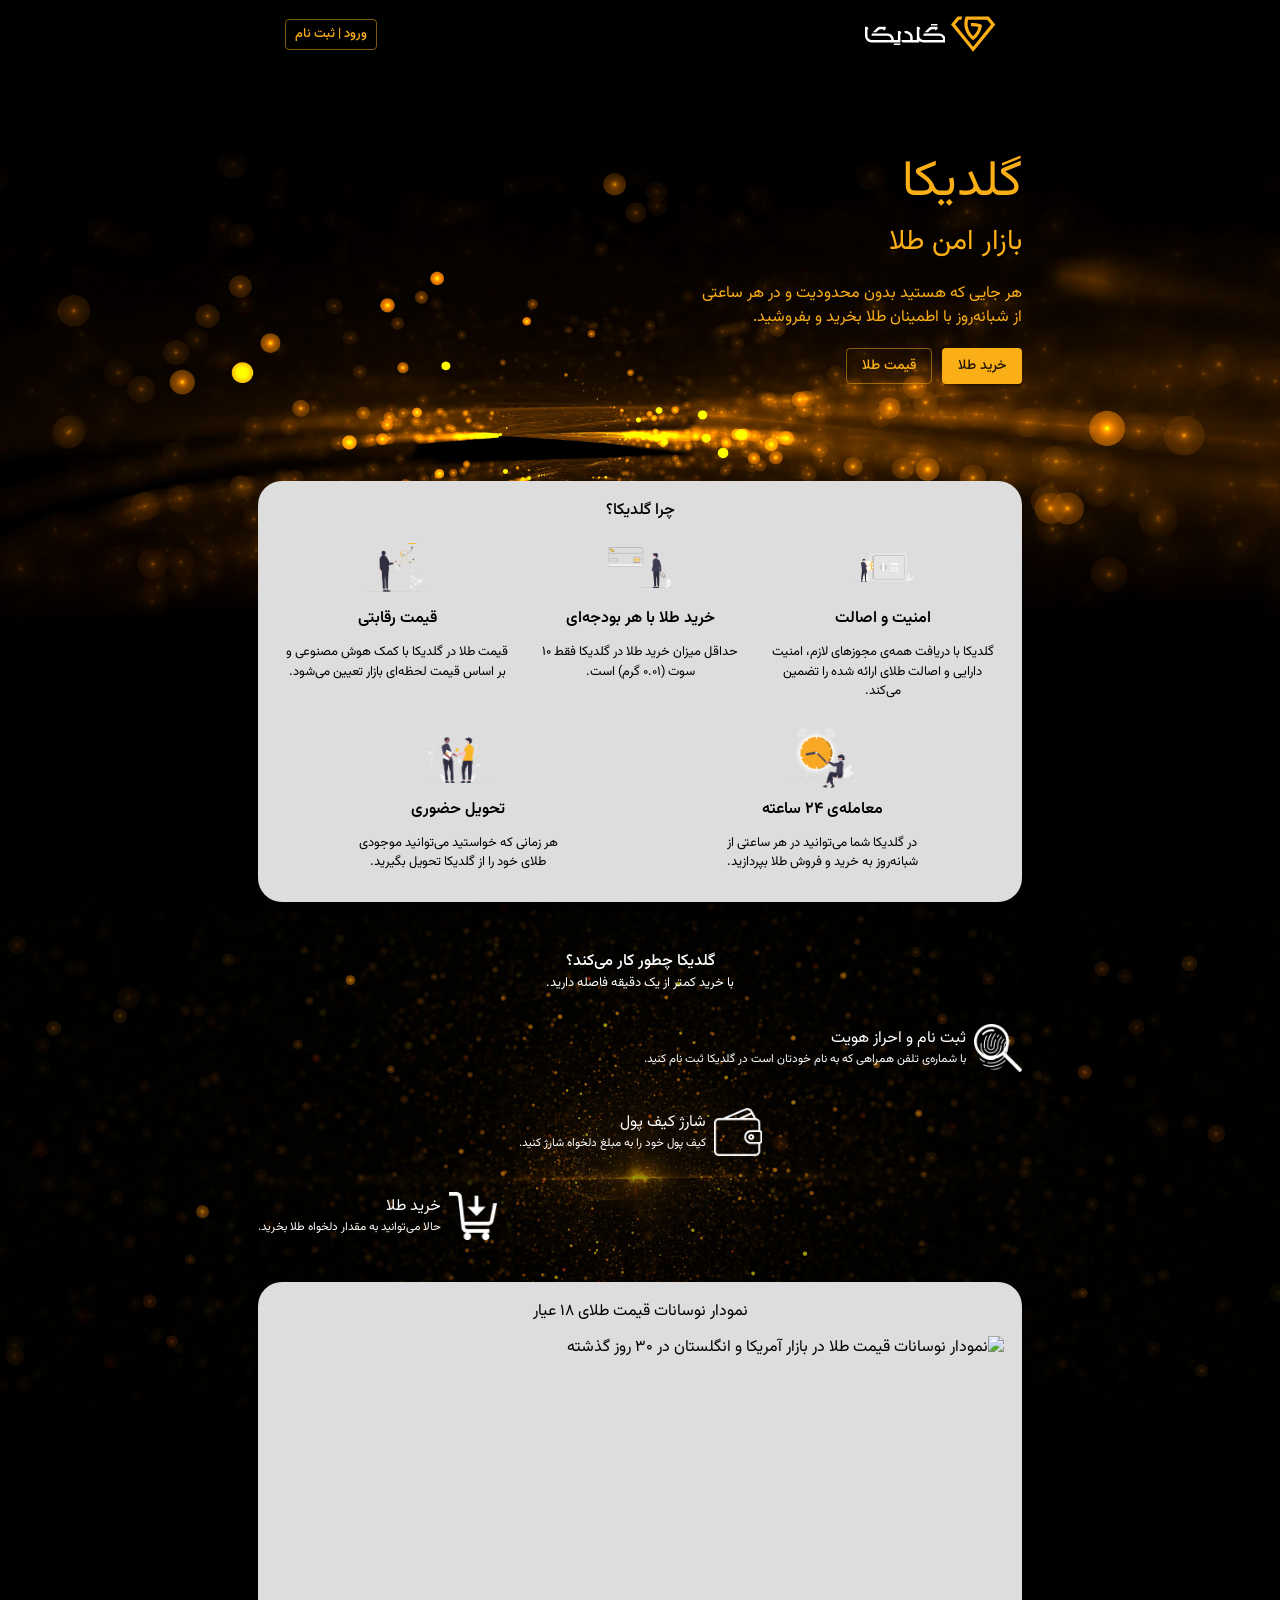
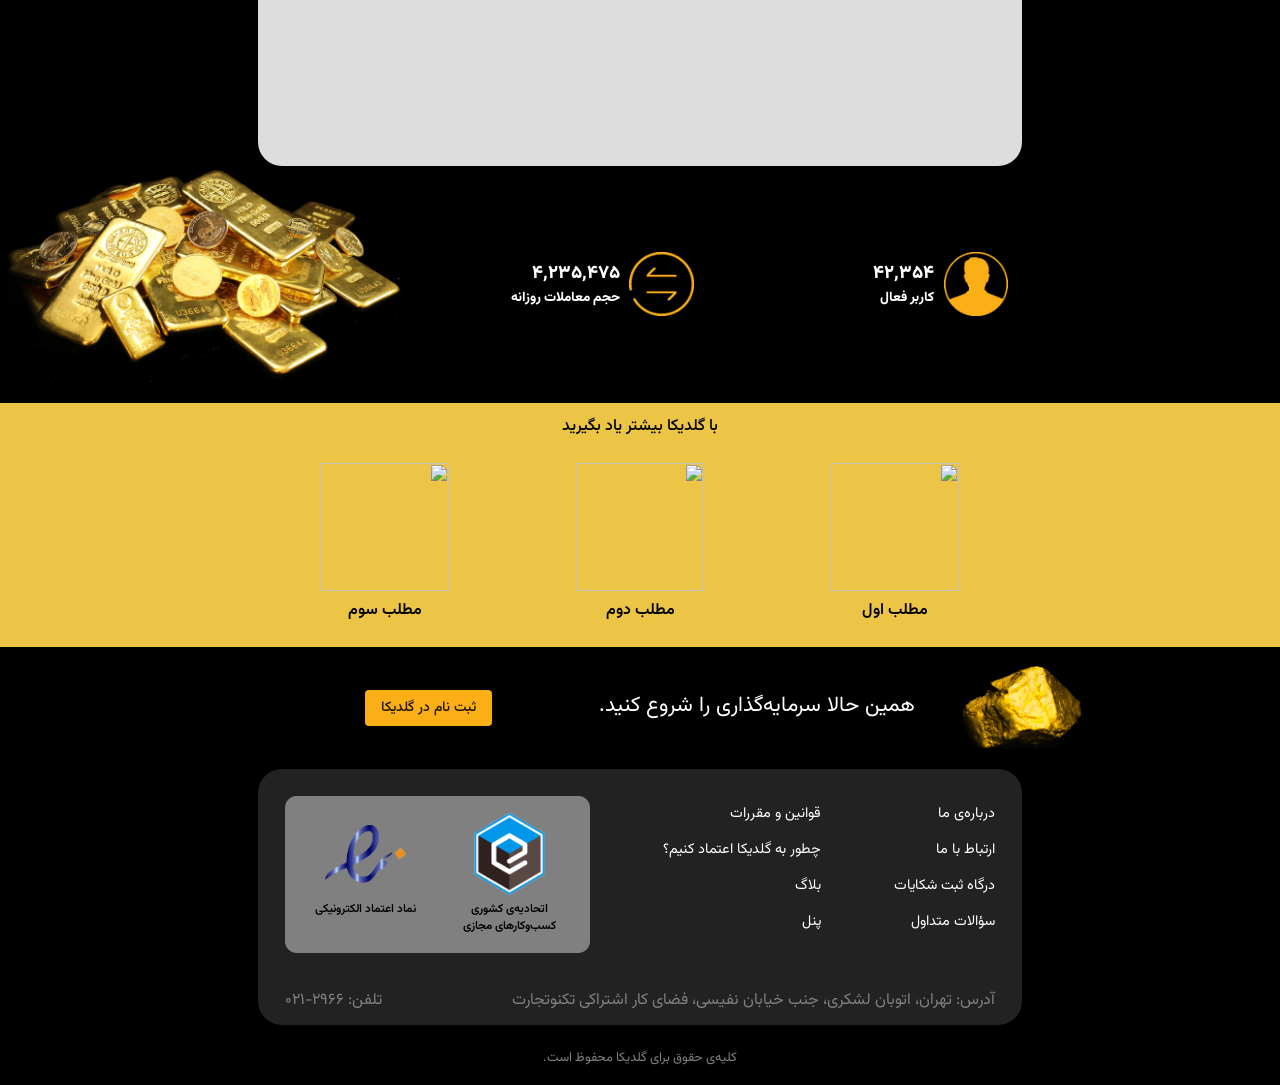
==== commit 98664014: "tmp" ====
--- a/index.html
+++ b/index.html
@@ -1,4 +1,4 @@
-<!DOCTYPE html><html lang="fa" dir="rtl"><head><meta charSet="utf-8"/><meta name="viewport" content="width=device-width"/><meta name="next-head-count" content="2"/><link rel="preload" href="/_next/static/css/1403fab61b50e93c.css" as="style"/><link rel="stylesheet" href="/_next/static/css/1403fab61b50e93c.css" data-n-g=""/><noscript data-n-css=""></noscript><script defer="" nomodule="" src="/_next/static/chunks/polyfills-c67a75d1b6f99dc8.js"></script><script src="/_next/static/chunks/webpack-2c48bffe9721aa1d.js" defer=""></script><script src="/_next/static/chunks/framework-695e56344d65da02.js" defer=""></script><script src="/_next/static/chunks/main-7e0e15de1357fbc4.js" defer=""></script><script src="/_next/static/chunks/pages/_app-29ed525dd6c4eee3.js" defer=""></script><script src="/_next/static/chunks/4650-f63a8015b91009fa.js" defer=""></script><script src="/_next/static/chunks/5675-09f0eeb536635e30.js" defer=""></script><script src="/_next/static/chunks/pages/index-e47547070577b447.js" defer=""></script><script src="/_next/static/AHuImLTXjFJd0KN_c1e8R/_buildManifest.js" defer=""></script><script src="/_next/static/AHuImLTXjFJd0KN_c1e8R/_ssgManifest.js" defer=""></script></head><body><div id="__next"><div style="overflow-x:clip"><div class="xself-center" style="max-width:50em;width:100%"><div class="margin-se-3"><div class="sticky zfront-100" style="top:0"><div class="back-bg absolute zback-100 no-pointer-events" style="inset-inline:calc(50% - 50vw);inset-block:0"></div><div class="row xitems-center padding-se-4 padding-tb-2"><div class="large-p5 row xitems-center"><svg viewBox="0 0 50 40" style="width:2.4em;height:2.4em;margin-inline-end:0.3em;color:#fcaf17"><path d="m50 9.166-25.01 30.83L0 9.156 7.431-.008h5.228a26.148 26.148 0 0 0-.93 3.678H9.194l-4.45 5.488 20.25 24.98 20.26-24.98-4.446-5.486h-21.53a18.599 18.599 0 0 0-.123 8.478 18.763 18.763 0 0 0 3.84 7.877 18.343 18.343 0 0 0 2.001 2.087 18.707 18.707 0 0 0 5.903-10.174 18.907 18.907 0 0 0-8.186-.804 14.845 14.845 0 0 1-.28-3.67 22.57 22.57 0 0 1 9.914 1.08c.862.294 1.692.664 2.625 1.049-.092.704-.168 1.392-.274 2.076a22.218 22.218 0 0 1-2.94 8.017 22.338 22.338 0 0 1-5.19 5.922c-.492.39-1 .756-1.572 1.189-.518-.396-1.02-.771-1.515-1.157a22.238 22.238 0 0 1-3.545-3.535c-2.258-2.828-3.833-6.2-4.506-9.753a22.281 22.281 0 0 1 1.156-12.36h25.99z" fill="currentColor"></path></svg><svg viewBox="0 0 57 15" style="height:1.15em;width:4.369999999999999em"><path d="M46.65 1.144h3.675c.401-.01.778-.285.911-.662.061-.153.065-.319.062-.482H46.65zm-10.01 10.13h-2.928l-.002-1.847a4.619 4.619 0 0 0-1.253-3.035 4.657 4.657 0 0 0-2.776-1.427c-.41-.06-.825-.038-1.238-.042h-.512l.003.8c.025.403.32.77.708.885.226.076.467.027.7.059a2.922 2.922 0 0 1 2.095 1.21c.35.487.514 1.019.553 1.725v1.672h-6.128l.003.798c.025.407.326.777.72.889.203.063.416.036.625.042h11.15v-1.037a4.625 4.625 0 0 0 2.836 1.036h15.8l-.002-1.934a4.52 4.52 0 0 0-1.255-3.013 4.55 4.55 0 0 0-3.002-1.397c-.354-.016-.71-.006-1.065-.009h-10.11c-.191.42-.275.885-.263 1.346v.38l11.1.001c.803.01 1.591.375 2.121.976.47.523.736 1.22.733 1.922h-14.1a2.819 2.819 0 0 1-2.07-.945 2.805 2.805 0 0 1-.71-1.927V3.72h.86l-.606-1.205a1.022 1.022 0 0 0-.933-.51l-1.06-.001zM47.2 2.005a3.058 3.058 0 0 0-2.195.931l-2.864 2.857h2.435l1.256-1.251a3.06 3.06 0 0 1 2.151-.82h1.591v.857l1.209-.604c.327-.181.53-.554.51-.926V2.005zM0 8.444a4.643 4.643 0 0 0 1.088 2.912c.77.92 1.976 1.649 3.626 1.649h20.29V6.656h.86l-.606-1.205a1.02 1.02 0 0 0-.932-.51h-1.042v6.334h-2.928a4.524 4.524 0 0 0-.888-2.78 4.558 4.558 0 0 0-2.942-1.785c-.453-.078-.913-.052-1.37-.057l-10.23-.002c-.194.422-.278.89-.265 1.353v.375h11.1a2.92 2.92 0 0 1 2.133.988 2.88 2.88 0 0 1 .723 1.907H4.507a2.822 2.822 0 0 1-1.915-.788 2.801 2.801 0 0 1-.858-1.946l-.005-4.818h.86l-.606-1.205a1.02 1.02 0 0 0-.932-.51H-.002zm10.56-6.437a3.034 3.034 0 0 0-2.178.919L5.503 5.795l2.439-.002 1.253-1.249a3.057 3.057 0 0 1 2.151-.82h1.592v.857c.403-.201.808-.4 1.21-.603.327-.181.53-.554.511-.925V2.008zm9.799 13h3.676c.401-.01.778-.284.912-.661.06-.153.064-.32.06-.482H20.36z" fill="currentColor"></path></svg></div><div class="grow"></div><style data-emotion="mui-rtl 1m5e7i6">.mui-rtl-1m5e7i6{font-family:inherit;font-weight:500;font-size:0.8125rem;line-height:1.75;text-transform:uppercase;min-width:64px;padding:3px 9px;border-radius:4px;-webkit-transition:background-color 250ms cubic-bezier(0.4, 0, 0.2, 1) 0ms,box-shadow 250ms cubic-bezier(0.4, 0, 0.2, 1) 0ms,border-color 250ms cubic-bezier(0.4, 0, 0.2, 1) 0ms,color 250ms cubic-bezier(0.4, 0, 0.2, 1) 0ms;transition:background-color 250ms cubic-bezier(0.4, 0, 0.2, 1) 0ms,box-shadow 250ms cubic-bezier(0.4, 0, 0.2, 1) 0ms,border-color 250ms cubic-bezier(0.4, 0, 0.2, 1) 0ms,color 250ms cubic-bezier(0.4, 0, 0.2, 1) 0ms;border:1px solid rgba(251, 175, 23, 0.5);color:#fbaf17;}.mui-rtl-1m5e7i6:hover{-webkit-text-decoration:none;text-decoration:none;background-color:rgba(251, 175, 23, 0.08);border:1px solid #fbaf17;}@media (hover: none){.mui-rtl-1m5e7i6:hover{background-color:transparent;}}.mui-rtl-1m5e7i6.Mui-disabled{color:rgba(255, 255, 255, 0.3);border:1px solid rgba(255, 255, 255, 0.12);}</style><style data-emotion="mui-rtl 1r1nnz3">.mui-rtl-1r1nnz3{display:-webkit-inline-box;display:-webkit-inline-flex;display:-ms-inline-flexbox;display:inline-flex;-webkit-align-items:center;-webkit-box-align:center;-ms-flex-align:center;align-items:center;-webkit-box-pack:center;-ms-flex-pack:center;-webkit-justify-content:center;justify-content:center;position:relative;box-sizing:border-box;-webkit-tap-highlight-color:transparent;background-color:transparent;outline:0;border:0;margin:0;border-radius:0;padding:0;cursor:pointer;-webkit-user-select:none;-moz-user-select:none;-ms-user-select:none;user-select:none;vertical-align:middle;-moz-appearance:none;-webkit-appearance:none;-webkit-text-decoration:none;text-decoration:none;color:inherit;font-family:inherit;font-weight:500;font-size:0.8125rem;line-height:1.75;text-transform:uppercase;min-width:64px;padding:3px 9px;border-radius:4px;-webkit-transition:background-color 250ms cubic-bezier(0.4, 0, 0.2, 1) 0ms,box-shadow 250ms cubic-bezier(0.4, 0, 0.2, 1) 0ms,border-color 250ms cubic-bezier(0.4, 0, 0.2, 1) 0ms,color 250ms cubic-bezier(0.4, 0, 0.2, 1) 0ms;transition:background-color 250ms cubic-bezier(0.4, 0, 0.2, 1) 0ms,box-shadow 250ms cubic-bezier(0.4, 0, 0.2, 1) 0ms,border-color 250ms cubic-bezier(0.4, 0, 0.2, 1) 0ms,color 250ms cubic-bezier(0.4, 0, 0.2, 1) 0ms;border:1px solid rgba(251, 175, 23, 0.5);color:#fbaf17;}.mui-rtl-1r1nnz3::-moz-focus-inner{border-style:none;}.mui-rtl-1r1nnz3.Mui-disabled{pointer-events:none;cursor:default;}@media print{.mui-rtl-1r1nnz3{-webkit-print-color-adjust:exact;color-adjust:exact;}}.mui-rtl-1r1nnz3:hover{-webkit-text-decoration:none;text-decoration:none;background-color:rgba(251, 175, 23, 0.08);border:1px solid #fbaf17;}@media (hover: none){.mui-rtl-1r1nnz3:hover{background-color:transparent;}}.mui-rtl-1r1nnz3.Mui-disabled{color:rgba(255, 255, 255, 0.3);border:1px solid rgba(255, 255, 255, 0.12);}</style><a class="MuiButtonBase-root MuiButton-root MuiButton-outlined MuiButton-outlinedPrimary MuiButton-sizeSmall MuiButton-outlinedSizeSmall MuiButton-root MuiButton-outlined MuiButton-outlinedPrimary MuiButton-sizeSmall MuiButton-outlinedSizeSmall mui-rtl-1r1nnz3" tabindex="0" href="/auth">ورود | ثبت نام</a></div></div><div class="margin-tb-4 padding-tb-2"></div><div class="relative color-primary"><div class="absolute zback-100 no-pointer-events" style="inset-inline:calc(50% - 50vw);inset-block:0 -15em"><img alt="" src="/_next/static/media/back-1.aab107ad.jpg" decoding="async" data-nimg="fill" loading="lazy" style="position:absolute;height:100%;width:100%;left:0;top:0;right:0;bottom:0;object-fit:cover;color:transparent;mask-image:-webkit-gradient(
+<!DOCTYPE html><html lang="fa" dir="rtl"><head><meta charSet="utf-8"/><meta name="viewport" content="width=device-width"/><meta name="next-head-count" content="2"/><link rel="preload" href="/_next/static/css/9dd89bc8113686db.css" as="style"/><link rel="stylesheet" href="/_next/static/css/9dd89bc8113686db.css" data-n-g=""/><noscript data-n-css=""></noscript><script defer="" nomodule="" src="/_next/static/chunks/polyfills-c67a75d1b6f99dc8.js"></script><script src="/_next/static/chunks/webpack-1c3ce963811d12f3.js" defer=""></script><script src="/_next/static/chunks/framework-695e56344d65da02.js" defer=""></script><script src="/_next/static/chunks/main-7e0e15de1357fbc4.js" defer=""></script><script src="/_next/static/chunks/pages/_app-d89a21f99ff84e1f.js" defer=""></script><script src="/_next/static/chunks/4650-f63a8015b91009fa.js" defer=""></script><script src="/_next/static/chunks/5675-09f0eeb536635e30.js" defer=""></script><script src="/_next/static/chunks/pages/index-ce93954d9a1928a0.js" defer=""></script><script src="/_next/static/Jx8CInho-lsLocOJSDlyP/_buildManifest.js" defer=""></script><script src="/_next/static/Jx8CInho-lsLocOJSDlyP/_ssgManifest.js" defer=""></script></head><body><div id="__next"><div style="overflow-x:clip"><div class="xself-center" style="max-width:50em;width:100%"><div class="margin-se-3"><div class="sticky zfront-100" style="top:0"><div class="back-bg absolute zback-100 no-pointer-events" style="inset-inline:calc(50% - 50vw);inset-block:0"></div><div class="row xitems-center padding-se-4 padding-tb-2"><div class="large-p5 row xitems-center"><svg viewBox="0 0 50 40" style="width:2.4em;height:2.4em;margin-inline-end:0.3em;color:#fcaf17"><path d="m50 9.166-25.01 30.83L0 9.156 7.431-.008h5.228a26.148 26.148 0 0 0-.93 3.678H9.194l-4.45 5.488 20.25 24.98 20.26-24.98-4.446-5.486h-21.53a18.599 18.599 0 0 0-.123 8.478 18.763 18.763 0 0 0 3.84 7.877 18.343 18.343 0 0 0 2.001 2.087 18.707 18.707 0 0 0 5.903-10.174 18.907 18.907 0 0 0-8.186-.804 14.845 14.845 0 0 1-.28-3.67 22.57 22.57 0 0 1 9.914 1.08c.862.294 1.692.664 2.625 1.049-.092.704-.168 1.392-.274 2.076a22.218 22.218 0 0 1-2.94 8.017 22.338 22.338 0 0 1-5.19 5.922c-.492.39-1 .756-1.572 1.189-.518-.396-1.02-.771-1.515-1.157a22.238 22.238 0 0 1-3.545-3.535c-2.258-2.828-3.833-6.2-4.506-9.753a22.281 22.281 0 0 1 1.156-12.36h25.99z" fill="currentColor"></path></svg><svg viewBox="0 0 57 15" style="height:1.15em;width:4.369999999999999em"><path d="M46.65 1.144h3.675c.401-.01.778-.285.911-.662.061-.153.065-.319.062-.482H46.65zm-10.01 10.13h-2.928l-.002-1.847a4.619 4.619 0 0 0-1.253-3.035 4.657 4.657 0 0 0-2.776-1.427c-.41-.06-.825-.038-1.238-.042h-.512l.003.8c.025.403.32.77.708.885.226.076.467.027.7.059a2.922 2.922 0 0 1 2.095 1.21c.35.487.514 1.019.553 1.725v1.672h-6.128l.003.798c.025.407.326.777.72.889.203.063.416.036.625.042h11.15v-1.037a4.625 4.625 0 0 0 2.836 1.036h15.8l-.002-1.934a4.52 4.52 0 0 0-1.255-3.013 4.55 4.55 0 0 0-3.002-1.397c-.354-.016-.71-.006-1.065-.009h-10.11c-.191.42-.275.885-.263 1.346v.38l11.1.001c.803.01 1.591.375 2.121.976.47.523.736 1.22.733 1.922h-14.1a2.819 2.819 0 0 1-2.07-.945 2.805 2.805 0 0 1-.71-1.927V3.72h.86l-.606-1.205a1.022 1.022 0 0 0-.933-.51l-1.06-.001zM47.2 2.005a3.058 3.058 0 0 0-2.195.931l-2.864 2.857h2.435l1.256-1.251a3.06 3.06 0 0 1 2.151-.82h1.591v.857l1.209-.604c.327-.181.53-.554.51-.926V2.005zM0 8.444a4.643 4.643 0 0 0 1.088 2.912c.77.92 1.976 1.649 3.626 1.649h20.29V6.656h.86l-.606-1.205a1.02 1.02 0 0 0-.932-.51h-1.042v6.334h-2.928a4.524 4.524 0 0 0-.888-2.78 4.558 4.558 0 0 0-2.942-1.785c-.453-.078-.913-.052-1.37-.057l-10.23-.002c-.194.422-.278.89-.265 1.353v.375h11.1a2.92 2.92 0 0 1 2.133.988 2.88 2.88 0 0 1 .723 1.907H4.507a2.822 2.822 0 0 1-1.915-.788 2.801 2.801 0 0 1-.858-1.946l-.005-4.818h.86l-.606-1.205a1.02 1.02 0 0 0-.932-.51H-.002zm10.56-6.437a3.034 3.034 0 0 0-2.178.919L5.503 5.795l2.439-.002 1.253-1.249a3.057 3.057 0 0 1 2.151-.82h1.592v.857c.403-.201.808-.4 1.21-.603.327-.181.53-.554.511-.925V2.008zm9.799 13h3.676c.401-.01.778-.284.912-.661.06-.153.064-.32.06-.482H20.36z" fill="currentColor"></path></svg></div><div class="grow"></div><style data-emotion="mui-rtl 1m5e7i6">.mui-rtl-1m5e7i6{font-family:inherit;font-weight:500;font-size:0.8125rem;line-height:1.75;text-transform:uppercase;min-width:64px;padding:3px 9px;border-radius:4px;-webkit-transition:background-color 250ms cubic-bezier(0.4, 0, 0.2, 1) 0ms,box-shadow 250ms cubic-bezier(0.4, 0, 0.2, 1) 0ms,border-color 250ms cubic-bezier(0.4, 0, 0.2, 1) 0ms,color 250ms cubic-bezier(0.4, 0, 0.2, 1) 0ms;transition:background-color 250ms cubic-bezier(0.4, 0, 0.2, 1) 0ms,box-shadow 250ms cubic-bezier(0.4, 0, 0.2, 1) 0ms,border-color 250ms cubic-bezier(0.4, 0, 0.2, 1) 0ms,color 250ms cubic-bezier(0.4, 0, 0.2, 1) 0ms;border:1px solid rgba(251, 175, 23, 0.5);color:#fbaf17;}.mui-rtl-1m5e7i6:hover{-webkit-text-decoration:none;text-decoration:none;background-color:rgba(251, 175, 23, 0.08);border:1px solid #fbaf17;}@media (hover: none){.mui-rtl-1m5e7i6:hover{background-color:transparent;}}.mui-rtl-1m5e7i6.Mui-disabled{color:rgba(255, 255, 255, 0.3);border:1px solid rgba(255, 255, 255, 0.12);}</style><style data-emotion="mui-rtl 1r1nnz3">.mui-rtl-1r1nnz3{display:-webkit-inline-box;display:-webkit-inline-flex;display:-ms-inline-flexbox;display:inline-flex;-webkit-align-items:center;-webkit-box-align:center;-ms-flex-align:center;align-items:center;-webkit-box-pack:center;-ms-flex-pack:center;-webkit-justify-content:center;justify-content:center;position:relative;box-sizing:border-box;-webkit-tap-highlight-color:transparent;background-color:transparent;outline:0;border:0;margin:0;border-radius:0;padding:0;cursor:pointer;-webkit-user-select:none;-moz-user-select:none;-ms-user-select:none;user-select:none;vertical-align:middle;-moz-appearance:none;-webkit-appearance:none;-webkit-text-decoration:none;text-decoration:none;color:inherit;font-family:inherit;font-weight:500;font-size:0.8125rem;line-height:1.75;text-transform:uppercase;min-width:64px;padding:3px 9px;border-radius:4px;-webkit-transition:background-color 250ms cubic-bezier(0.4, 0, 0.2, 1) 0ms,box-shadow 250ms cubic-bezier(0.4, 0, 0.2, 1) 0ms,border-color 250ms cubic-bezier(0.4, 0, 0.2, 1) 0ms,color 250ms cubic-bezier(0.4, 0, 0.2, 1) 0ms;transition:background-color 250ms cubic-bezier(0.4, 0, 0.2, 1) 0ms,box-shadow 250ms cubic-bezier(0.4, 0, 0.2, 1) 0ms,border-color 250ms cubic-bezier(0.4, 0, 0.2, 1) 0ms,color 250ms cubic-bezier(0.4, 0, 0.2, 1) 0ms;border:1px solid rgba(251, 175, 23, 0.5);color:#fbaf17;}.mui-rtl-1r1nnz3::-moz-focus-inner{border-style:none;}.mui-rtl-1r1nnz3.Mui-disabled{pointer-events:none;cursor:default;}@media print{.mui-rtl-1r1nnz3{-webkit-print-color-adjust:exact;color-adjust:exact;}}.mui-rtl-1r1nnz3:hover{-webkit-text-decoration:none;text-decoration:none;background-color:rgba(251, 175, 23, 0.08);border:1px solid #fbaf17;}@media (hover: none){.mui-rtl-1r1nnz3:hover{background-color:transparent;}}.mui-rtl-1r1nnz3.Mui-disabled{color:rgba(255, 255, 255, 0.3);border:1px solid rgba(255, 255, 255, 0.12);}</style><a class="MuiButtonBase-root MuiButton-root MuiButton-outlined MuiButton-outlinedPrimary MuiButton-sizeSmall MuiButton-outlinedSizeSmall MuiButton-root MuiButton-outlined MuiButton-outlinedPrimary MuiButton-sizeSmall MuiButton-outlinedSizeSmall mui-rtl-1r1nnz3" tabindex="0" href="/auth">ورود | ثبت نام</a></div></div><div class="margin-tb-4 padding-tb-2"></div><div class="relative color-primary"><div class="absolute zback-100 no-pointer-events" style="inset-inline:calc(50% - 50vw);inset-block:0 -15em"><img alt="" src="/_next/static/media/back-1.aab107ad.jpg" decoding="async" data-nimg="fill" loading="lazy" style="position:absolute;height:100%;width:100%;left:0;top:0;right:0;bottom:0;object-fit:cover;color:transparent;mask-image:-webkit-gradient(
         linear, left top, left bottom,
         color-stop(0, transparent),
         color-stop(0.1, black), color-stop(0.9, black),
@@ -18,4 +18,4 @@
         color-stop(0, transparent),
         color-stop(0.1, black), color-stop(0.9, black),
         color-stop(1, transparent)
-    )"/><div class="absolute-fill back-bg" style="opacity:0.4"></div></div><div class="margin-b-2"><span class="lcontent-center bold-1 margin-t-2">گلدیکا چطور کار می‌کند؟</span><span class="lcontent-center small-2">با خرید کمتر از یک دقیقه فاصله دارید.</span></div><div class="row margin-tb-3"><div class="row xitems-center"><div class="relative margin-e-1" style="width:3em;height:3em"><img alt="" src="/_next/static/media/icon-auth.adc38ac1.png" decoding="async" data-nimg="fill" loading="lazy" style="position:absolute;height:100%;width:100%;left:0;top:0;right:0;bottom:0;color:transparent"/></div><div><span class="">ثبت نام و احراز هویت</span><span class="small-3">با شماره‌ی تلفن همراهی که به نام خودتان است در گلدیکا ثبت نام کنید.</span></div></div><div class="grow"></div></div><div class="row margin-tb-3"><div class="grow"></div><div class="row xitems-center"><div class="relative margin-e-1" style="width:3em;height:3em"><img alt="" src="/_next/static/media/icon-wallet.2a643427.png" decoding="async" data-nimg="fill" loading="lazy" style="position:absolute;height:100%;width:100%;left:0;top:0;right:0;bottom:0;color:transparent"/></div><div><span class="">شارژ کیف پول</span><span class="small-3">کیف پول خود را به مبلغ دلخواه شارژ کنید.</span></div></div><div class="grow"></div></div><div class="row margin-tb-3"><div class="grow"></div><div class="row xitems-center"><div class="relative margin-e-1" style="width:3em;height:3em"><img alt="" src="/_next/static/media/icon-buy.34409aba.png" decoding="async" data-nimg="fill" loading="lazy" style="position:absolute;height:100%;width:100%;left:0;top:0;right:0;bottom:0;color:transparent"/></div><div><span class="">خرید طلا</span><span class="small-3">حالا می‌توانید به مقدار دلخواه طلا بخرید.</span></div></div></div></div><div class="margin-tb-2"></div><div class="relative back-fg2 color-bg padding-a-3" style="border-radius:1.5em"><span class="lcontent-center">نمودار نوسانات قیمت طلای ۱۸ عیار</span><div style="height:20em"></div></div><div class="margin-tb-1"></div><div class="relative"><div class="row lcontent-stretch padding-se-2 padding-tb-6 large-p5 bold-4"><div class="grow-3 row xitems-center"><div class="relative margin-e-1" style="width:3.5em;height:3.5em"><img alt="" src="/_next/static/media/icon-profile.1230686e.png" decoding="async" data-nimg="fill" loading="lazy" style="position:absolute;height:100%;width:100%;left:0;top:0;right:0;bottom:0;color:transparent"/></div><div><span class="">۴۲,۳۵۴</span><span class="small-3">کاربر فعال</span></div></div><div class="grow-3 row xitems-center"><div class="relative margin-e-1" style="width:3.5em;height:3.5em"><img alt="" src="/_next/static/media/icon-transaction.3837740a.png" decoding="async" data-nimg="fill" loading="lazy" style="position:absolute;height:100%;width:100%;left:0;top:0;right:0;bottom:0;color:transparent"/></div><div><span class="">۴,۲۳۵,۴۷۵</span><span class="small-3">حجم معاملات روزانه</span></div></div><div class="relative grow"><div class="absolute zback-100 no-pointer-events" style="inset-inline:calc(50% - 50vw);inset-block:0;inset:-5em -10em -5em -20em"><img alt="" src="/_next/static/media/gold-pieces.c4494425.png" decoding="async" data-nimg="fill" loading="lazy" style="position:absolute;height:100%;width:100%;left:0;top:0;right:0;bottom:0;object-fit:contain;color:transparent"/></div></div></div></div><div class="margin-tb-1"></div><div class="relative color-black"><div class="absolute zback-100 no-pointer-events" style="inset-inline:calc(50% - 50vw);inset-block:0;background:#ecc547"></div><span class="lcontent-center margin-tb-2 bold-1">با گلدیکا بیشتر یاد بگیرید</span><div class="row lcontent-around"><div class="xitems-center margin-se-1 margin-tb-2" style="max-width:14em"><div class="relative text-center" style="width:8em;height:8em"><img alt="" src="" decoding="async" data-nimg="fill" loading="lazy" style="position:absolute;height:100%;width:100%;left:0;top:0;right:0;bottom:0;object-fit:contain;color:transparent"/></div><span class="margin-t-1 margin-b-2 text-center bold-2">مطلب اول</span><span class="text-center small-2"></span></div><div class="xitems-center margin-se-1 margin-tb-2" style="max-width:14em"><div class="relative text-center" style="width:8em;height:8em"><img alt="" src="" decoding="async" data-nimg="fill" loading="lazy" style="position:absolute;height:100%;width:100%;left:0;top:0;right:0;bottom:0;object-fit:contain;color:transparent"/></div><span class="margin-t-1 margin-b-2 text-center bold-2">مطلب دوم</span><span class="text-center small-2"></span></div><div class="xitems-center margin-se-1 margin-tb-2" style="max-width:14em"><div class="relative text-center" style="width:8em;height:8em"><img alt="" src="" decoding="async" data-nimg="fill" loading="lazy" style="position:absolute;height:100%;width:100%;left:0;top:0;right:0;bottom:0;object-fit:contain;color:transparent"/></div><span class="margin-t-1 margin-b-2 text-center bold-2">مطلب سوم</span><span class="text-center small-2"></span></div></div></div><div class="margin-tb-1"></div><div class="relative"><div class="row lcontent-between padding-tb-4"><div class="relative"><div class="hidden absolute zback-100 no-pointer-events" style="inset-inline:calc(50% - 50vw);inset-block:0;inset:-1.5em -4em -1.5em -4em"><img alt="" src="/_next/static/media/rock.c2522ce3.png" decoding="async" data-nimg="fill" loading="lazy" style="position:absolute;height:100%;width:100%;left:0;top:0;right:0;bottom:0;object-fit:contain;color:transparent"/></div></div><span class="large-1">همین حالا سرمایه‌گذاری را شروع کنید.</span><a class="MuiButtonBase-root MuiButton-root MuiButton-contained MuiButton-containedPrimary MuiButton-sizeMedium MuiButton-containedSizeMedium MuiButton-root MuiButton-contained MuiButton-containedPrimary MuiButton-sizeMedium MuiButton-containedSizeMedium mui-rtl-6hyj81" tabindex="0" href="/auth">ثبت نام در گلدیکا</a><div></div></div></div><div class="margin-tb-1"></div><div class="relative back-bg2 padding-se-4 padding-t-4 padding-b-2" style="border-radius:1.5em"><div class="row wrap lcontent-between"><div><style data-emotion="mui-rtl cwb3pd">.mui-rtl-cwb3pd{-webkit-text-decoration:none;text-decoration:none;color:inherit;}.mui-rtl-cwb3pd:hover{-webkit-text-decoration:underline;text-decoration:underline;}</style><style data-emotion="mui-rtl 1n4g9ka">.mui-rtl-1n4g9ka{margin:0;color:inherit;-webkit-text-decoration:none;text-decoration:none;color:inherit;}.mui-rtl-1n4g9ka:hover{-webkit-text-decoration:underline;text-decoration:underline;}</style><a class="MuiTypography-root MuiTypography-inherit MuiLink-root MuiLink-underlineHover margin-tb-1 small-1 mui-rtl-1n4g9ka" style="cursor:pointer" href="/#">درباره‌ی ما</a><a class="MuiTypography-root MuiTypography-inherit MuiLink-root MuiLink-underlineHover margin-tb-1 small-1 mui-rtl-1n4g9ka" style="cursor:pointer" href="/#">ارتباط با ما</a><a class="MuiTypography-root MuiTypography-inherit MuiLink-root MuiLink-underlineHover margin-tb-1 small-1 mui-rtl-1n4g9ka" style="cursor:pointer" href="/#">درگاه ثبت شکایات</a><a class="MuiTypography-root MuiTypography-inherit MuiLink-root MuiLink-underlineHover margin-tb-1 small-1 mui-rtl-1n4g9ka" style="cursor:pointer" href="/#">سؤالات متداول</a></div><div><a class="MuiTypography-root MuiTypography-inherit MuiLink-root MuiLink-underlineHover margin-tb-1 small-1 mui-rtl-1n4g9ka" style="cursor:pointer" href="/#">قوانین و مقررات</a><a class="MuiTypography-root MuiTypography-inherit MuiLink-root MuiLink-underlineHover margin-tb-1 small-1 mui-rtl-1n4g9ka" style="cursor:pointer" href="/#">چطور به گلدیکا اعتماد کنیم؟</a><a class="MuiTypography-root MuiTypography-inherit MuiLink-root MuiLink-underlineHover margin-tb-1 small-1 mui-rtl-1n4g9ka" style="cursor:pointer" href="/#">بلاگ</a><a class="MuiTypography-root MuiTypography-inherit MuiLink-root MuiLink-underlineHover margin-tb-1 small-1 mui-rtl-1n4g9ka" style="cursor:pointer" href="/panel">پنل</a></div><div class="row padding-se-2 padding-t-2 small-3 back-gray color-black" style="border-radius:1em"><div class="grow-equally"><div class="xitems-center margin-se-1 margin-tb-2" style="max-width:14em"><div class="relative text-center" style="width:7em;height:7em"><img alt="" src="/_next/static/media/gi-vguild.7ed64975.png" decoding="async" data-nimg="fill" loading="lazy" style="position:absolute;height:100%;width:100%;left:0;top:0;right:0;bottom:0;object-fit:contain;color:transparent"/></div><span class="margin-t-1 margin-b-2 text-center bold-2">اتحادیه‌ی کشوری کسب‌و‌کار‌های مجازی</span><span class="text-center small-2"></span></div></div><div class="grow-equally"><div class="xitems-center margin-se-1 margin-tb-2" style="max-width:14em"><div class="relative text-center" style="width:7em;height:7em"><img alt="" src="/_next/static/media/gi-enamad.89cc59fd.png" decoding="async" data-nimg="fill" loading="lazy" style="position:absolute;height:100%;width:100%;left:0;top:0;right:0;bottom:0;object-fit:contain;color:transparent"/></div><span class="margin-t-1 margin-b-2 text-center bold-2">نماد اعتماد الکترونیکی</span><span class="text-center small-2"></span></div></div></div></div><div class="margin-tb-3"></div><div class="row color-gray"><span>آدرس: تهران، اتوبان لشکری، جنب خیابان نفیسی، فضای کار اشتراکی تکنوتجارت</span><div class="grow"></div><span class="block">تلفن: <span class="ltr">۰۲۱-۲۹۶۶</span></span></div></div><div class="margin-tb-2"></div><div><span class="lcontent-center small-2 color-gray">کلیه‌ی حقوق برای گلدیکا محفوظ است.</span></div><div class="margin-tb-1"></div></div></div></div></div><script id="__NEXT_DATA__" type="application/json">{"props":{"pageProps":{}},"page":"/","query":{},"buildId":"AHuImLTXjFJd0KN_c1e8R","nextExport":true,"autoExport":true,"isFallback":false,"scriptLoader":[]}</script></body></html>+    )"/><div class="absolute-fill back-bg" style="opacity:0.4"></div></div><div class="margin-b-2"><span class="lcontent-center bold-1 margin-t-2">گلدیکا چطور کار می‌کند؟</span><span class="lcontent-center small-2">با خرید کمتر از یک دقیقه فاصله دارید.</span></div><div class="row margin-tb-3"><div class="row xitems-center"><div class="relative margin-e-1" style="width:3em;height:3em"><img alt="" src="/_next/static/media/icon-auth.adc38ac1.png" decoding="async" data-nimg="fill" loading="lazy" style="position:absolute;height:100%;width:100%;left:0;top:0;right:0;bottom:0;color:transparent"/></div><div><span class="">ثبت نام و احراز هویت</span><span class="small-3">با شماره‌ی تلفن همراهی که به نام خودتان است در گلدیکا ثبت نام کنید.</span></div></div><div class="grow"></div></div><div class="row margin-tb-3"><div class="grow"></div><div class="row xitems-center"><div class="relative margin-e-1" style="width:3em;height:3em"><img alt="" src="/_next/static/media/icon-wallet.2a643427.png" decoding="async" data-nimg="fill" loading="lazy" style="position:absolute;height:100%;width:100%;left:0;top:0;right:0;bottom:0;color:transparent"/></div><div><span class="">شارژ کیف پول</span><span class="small-3">کیف پول خود را به مبلغ دلخواه شارژ کنید.</span></div></div><div class="grow"></div></div><div class="row margin-tb-3"><div class="grow"></div><div class="row xitems-center"><div class="relative margin-e-1" style="width:3em;height:3em"><img alt="" src="/_next/static/media/icon-buy.34409aba.png" decoding="async" data-nimg="fill" loading="lazy" style="position:absolute;height:100%;width:100%;left:0;top:0;right:0;bottom:0;color:transparent"/></div><div><span class="">خرید طلا</span><span class="small-3">حالا می‌توانید به مقدار دلخواه طلا بخرید.</span></div></div></div></div><div class="margin-tb-2"></div><div class="relative back-fg2 color-bg padding-a-3" style="border-radius:1.5em"><span class="lcontent-center">نمودار نوسانات قیمت طلای ۱۸ عیار</span><div class="relative margin-tb-2" style="height:25em"><img alt="نمودار نوسانات قیمت طلا در بازار آمریکا و انگلستان در ۳۰ روز گذشته" src="https://www.kitco.com/LFgif/au0030lnb.gif" decoding="async" data-nimg="fill" loading="lazy" style="position:absolute;height:100%;width:100%;left:0;top:0;right:0;bottom:0;object-fit:contain;color:transparent"/></div></div><div class="margin-tb-1"></div><div class="relative"><div class="row lcontent-stretch padding-se-2 padding-tb-6 large-p5 bold-4"><div class="grow-3 row xitems-center"><div class="relative margin-e-1" style="width:3.5em;height:3.5em"><img alt="" src="/_next/static/media/icon-profile.1230686e.png" decoding="async" data-nimg="fill" loading="lazy" style="position:absolute;height:100%;width:100%;left:0;top:0;right:0;bottom:0;color:transparent"/></div><div><span class="">۴۲,۳۵۴</span><span class="small-3">کاربر فعال</span></div></div><div class="grow-3 row xitems-center"><div class="relative margin-e-1" style="width:3.5em;height:3.5em"><img alt="" src="/_next/static/media/icon-transaction.3837740a.png" decoding="async" data-nimg="fill" loading="lazy" style="position:absolute;height:100%;width:100%;left:0;top:0;right:0;bottom:0;color:transparent"/></div><div><span class="">۴,۲۳۵,۴۷۵</span><span class="small-3">حجم معاملات روزانه</span></div></div><div class="relative grow"><div class="absolute zback-100 no-pointer-events" style="inset-inline:calc(50% - 50vw);inset-block:0;inset:-5em -10em -5em -20em"><img alt="" src="/_next/static/media/gold-pieces.c4494425.png" decoding="async" data-nimg="fill" loading="lazy" style="position:absolute;height:100%;width:100%;left:0;top:0;right:0;bottom:0;object-fit:contain;color:transparent"/></div></div></div></div><div class="margin-tb-1"></div><div class="relative color-black"><div class="absolute zback-100 no-pointer-events" style="inset-inline:calc(50% - 50vw);inset-block:0;background:#ecc547"></div><span class="lcontent-center margin-tb-2 bold-1">با گلدیکا بیشتر یاد بگیرید</span><div class="row lcontent-around"><div class="xitems-center margin-se-1 margin-tb-2" style="max-width:14em"><div class="relative text-center" style="width:8em;height:8em"><img alt="" src="" decoding="async" data-nimg="fill" loading="lazy" style="position:absolute;height:100%;width:100%;left:0;top:0;right:0;bottom:0;object-fit:contain;color:transparent"/></div><span class="margin-t-1 margin-b-2 text-center bold-2">مطلب اول</span><span class="text-center small-2"></span></div><div class="xitems-center margin-se-1 margin-tb-2" style="max-width:14em"><div class="relative text-center" style="width:8em;height:8em"><img alt="" src="" decoding="async" data-nimg="fill" loading="lazy" style="position:absolute;height:100%;width:100%;left:0;top:0;right:0;bottom:0;object-fit:contain;color:transparent"/></div><span class="margin-t-1 margin-b-2 text-center bold-2">مطلب دوم</span><span class="text-center small-2"></span></div><div class="xitems-center margin-se-1 margin-tb-2" style="max-width:14em"><div class="relative text-center" style="width:8em;height:8em"><img alt="" src="" decoding="async" data-nimg="fill" loading="lazy" style="position:absolute;height:100%;width:100%;left:0;top:0;right:0;bottom:0;object-fit:contain;color:transparent"/></div><span class="margin-t-1 margin-b-2 text-center bold-2">مطلب سوم</span><span class="text-center small-2"></span></div></div></div><div class="margin-tb-1"></div><div class="relative"><div class="row lcontent-between padding-tb-4"><div class="relative"><div class="hidden absolute zback-100 no-pointer-events" style="inset-inline:calc(50% - 50vw);inset-block:0;inset:-1.5em -4em -1.5em -4em"><img alt="" src="/_next/static/media/rock.c2522ce3.png" decoding="async" data-nimg="fill" loading="lazy" style="position:absolute;height:100%;width:100%;left:0;top:0;right:0;bottom:0;object-fit:contain;color:transparent"/></div></div><span class="large-1">همین حالا سرمایه‌گذاری را شروع کنید.</span><a class="MuiButtonBase-root MuiButton-root MuiButton-contained MuiButton-containedPrimary MuiButton-sizeMedium MuiButton-containedSizeMedium MuiButton-root MuiButton-contained MuiButton-containedPrimary MuiButton-sizeMedium MuiButton-containedSizeMedium mui-rtl-6hyj81" tabindex="0" href="/auth">ثبت نام در گلدیکا</a><div></div></div></div><div class="margin-tb-1"></div><div class="relative back-bg2 padding-se-4 padding-t-4 padding-b-2" style="border-radius:1.5em"><div class="row wrap lcontent-between"><div><style data-emotion="mui-rtl cwb3pd">.mui-rtl-cwb3pd{-webkit-text-decoration:none;text-decoration:none;color:inherit;}.mui-rtl-cwb3pd:hover{-webkit-text-decoration:underline;text-decoration:underline;}</style><style data-emotion="mui-rtl 1n4g9ka">.mui-rtl-1n4g9ka{margin:0;color:inherit;-webkit-text-decoration:none;text-decoration:none;color:inherit;}.mui-rtl-1n4g9ka:hover{-webkit-text-decoration:underline;text-decoration:underline;}</style><a class="MuiTypography-root MuiTypography-inherit MuiLink-root MuiLink-underlineHover margin-tb-1 small-1 mui-rtl-1n4g9ka" style="cursor:pointer" href="/#">درباره‌ی ما</a><a class="MuiTypography-root MuiTypography-inherit MuiLink-root MuiLink-underlineHover margin-tb-1 small-1 mui-rtl-1n4g9ka" style="cursor:pointer" href="/#">ارتباط با ما</a><a class="MuiTypography-root MuiTypography-inherit MuiLink-root MuiLink-underlineHover margin-tb-1 small-1 mui-rtl-1n4g9ka" style="cursor:pointer" href="/#">درگاه ثبت شکایات</a><a class="MuiTypography-root MuiTypography-inherit MuiLink-root MuiLink-underlineHover margin-tb-1 small-1 mui-rtl-1n4g9ka" style="cursor:pointer" href="/#">سؤالات متداول</a></div><div><a class="MuiTypography-root MuiTypography-inherit MuiLink-root MuiLink-underlineHover margin-tb-1 small-1 mui-rtl-1n4g9ka" style="cursor:pointer" href="/#">قوانین و مقررات</a><a class="MuiTypography-root MuiTypography-inherit MuiLink-root MuiLink-underlineHover margin-tb-1 small-1 mui-rtl-1n4g9ka" style="cursor:pointer" href="/#">چطور به گلدیکا اعتماد کنیم؟</a><a class="MuiTypography-root MuiTypography-inherit MuiLink-root MuiLink-underlineHover margin-tb-1 small-1 mui-rtl-1n4g9ka" style="cursor:pointer" href="/#">بلاگ</a><a class="MuiTypography-root MuiTypography-inherit MuiLink-root MuiLink-underlineHover margin-tb-1 small-1 mui-rtl-1n4g9ka" style="cursor:pointer" href="/panel">پنل</a></div><div class="row padding-se-2 padding-t-2 small-3 back-gray color-black" style="border-radius:1em"><div class="grow-equally"><div class="xitems-center margin-se-1 margin-tb-2" style="max-width:14em"><div class="relative text-center" style="width:7em;height:7em"><img alt="" src="/_next/static/media/gi-vguild.7ed64975.png" decoding="async" data-nimg="fill" loading="lazy" style="position:absolute;height:100%;width:100%;left:0;top:0;right:0;bottom:0;object-fit:contain;color:transparent"/></div><span class="margin-t-1 margin-b-2 text-center bold-2">اتحادیه‌ی کشوری کسب‌و‌کار‌های مجازی</span><span class="text-center small-2"></span></div></div><div class="grow-equally"><div class="xitems-center margin-se-1 margin-tb-2" style="max-width:14em"><div class="relative text-center" style="width:7em;height:7em"><img alt="" src="/_next/static/media/gi-enamad.89cc59fd.png" decoding="async" data-nimg="fill" loading="lazy" style="position:absolute;height:100%;width:100%;left:0;top:0;right:0;bottom:0;object-fit:contain;color:transparent"/></div><span class="margin-t-1 margin-b-2 text-center bold-2">نماد اعتماد الکترونیکی</span><span class="text-center small-2"></span></div></div></div></div><div class="margin-tb-3"></div><div class="row color-gray"><span>آدرس: تهران، اتوبان لشکری، جنب خیابان نفیسی، فضای کار اشتراکی تکنوتجارت</span><div class="grow"></div><span class="block">تلفن: <span class="ltr">۰۲۱-۲۹۶۶</span></span></div></div><div class="margin-tb-2"></div><div><span class="lcontent-center small-2 color-gray">کلیه‌ی حقوق برای گلدیکا محفوظ است.</span></div><div class="margin-tb-1"></div></div></div></div></div><script id="__NEXT_DATA__" type="application/json">{"props":{"pageProps":{}},"page":"/","query":{},"buildId":"Jx8CInho-lsLocOJSDlyP","nextExport":true,"autoExport":true,"isFallback":false,"scriptLoader":[]}</script></body></html>
--- a/_next/static/css/9dd89bc8113686db.css
+++ b/_next/static/css/9dd89bc8113686db.css
@@ -0,0 +1 @@
+*,:after,:before{box-sizing:border-box;background-repeat:no-repeat}:after,:before{text-decoration:inherit;vertical-align:inherit}:where(:root){cursor:default;line-height:1.5;overflow-wrap:break-word;-moz-tab-size:4;tab-size:4;-webkit-tap-highlight-color:rgba(0,0,0,0);-webkit-text-size-adjust:100%}:where(body){margin:0}:where(h1){font-size:2em;margin:.67em 0}:where(dl,ol,ul) :where(dl,ol,ul){margin:0}:where(hr){color:inherit;height:0}:where(nav) :where(ol,ul){list-style-type:none;padding:0}:where(nav li):before{content:"​";float:left}:where(pre){font-family:monospace,monospace;font-size:1em;overflow:auto}:where(abbr[title]){text-decoration:underline;-webkit-text-decoration:underline dotted;text-decoration:underline dotted}:where(b,strong){font-weight:bolder}:where(code,kbd,samp){font-family:monospace,monospace;font-size:1em}:where(small){font-size:80%}:where(audio,canvas,iframe,img,svg,video){vertical-align:middle}:where(iframe){border-style:none}:where(svg:not([fill])){fill:currentColor}:where(table){border-collapse:collapse;border-color:inherit;text-indent:0}:where(button,input,select){margin:0}:where(button,[type=button i],[type=reset i],[type=submit i]){-webkit-appearance:button}:where(fieldset){border:1px solid #a0a0a0}:where(progress){vertical-align:baseline}:where(textarea){margin:0;resize:vertical}:where([type=search i]){-webkit-appearance:textfield;outline-offset:-2px}::-webkit-inner-spin-button,::-webkit-outer-spin-button{height:auto}::-webkit-input-placeholder{color:inherit;opacity:.54}::-webkit-search-decoration{-webkit-appearance:none}::-webkit-file-upload-button{-webkit-appearance:button;font:inherit}:where(dialog){background-color:#fff;border:solid;color:#000;height:-moz-fit-content;height:fit-content;left:0;margin:auto;padding:1em;position:absolute;right:0;width:-moz-fit-content;width:fit-content}:where(dialog:not([open])){display:none}:where(details>summary:first-of-type){display:list-item}:where([aria-busy=true i]){cursor:progress}:where([aria-controls]){cursor:pointer}:where([aria-disabled=true i],[disabled]){cursor:not-allowed}:where([aria-hidden=false i][hidden]){display:initial}:where([aria-hidden=false i][hidden]:not(:focus)){clip:rect(0,0,0,0);position:absolute}:where(button,input,select,textarea){background-color:transparent;border:1px solid WindowFrame;color:inherit;font:inherit;letter-spacing:inherit;padding:.25em .375em}:where(select){-webkit-appearance:none;-moz-appearance:none;appearance:none;background:url("data:image/svg+xml;charset=utf-8,%3Csvg xmlns='http://www.w3.org/2000/svg' width='16' height='4'%3E%3Cpath d='M4 0h6L7 4'/%3E%3C/svg%3E") no-repeat 100%/1em;border-radius:0;padding-right:1em}:where(select[multiple]){background-image:none}:where([type=color i],[type=range i]){border-width:0;padding:0}@font-face{font-family:Vazirmatn;src:url(/_next/static/media/Vazirmatn[wght].4ff1260a.woff2) format("woff2 supports variations"),url(/_next/static/media/Vazirmatn[wght].4ff1260a.woff2) format("woff2-variations");font-weight:100 900;font-style:normal;font-display:swap}.ltr{direction:ltr}.hidden{display:none}.block{display:block}.block>*{display:inline-flex}.relative{position:relative}.absolute{position:absolute}.sticky{position:-webkit-sticky;position:sticky}.absolute-fill{position:absolute;inset:0}.column,.row,div,form,span{display:flex}.row,span{flex-direction:row}.row-reverse{flex-direction:row-reverse}.column,div,form{flex-direction:column}.column-reverse{flex-direction:column-reverse}.wrap{flex-wrap:wrap}.wrap-reverse{flex-wrap:wrap-reverse}.no-wrap{flex-wrap:nowrap}.grid-rows-1{display:grid;grid-template-rows:repeat(1,auto)}.grid-rows-2{display:grid;grid-template-rows:repeat(2,auto)}.grid-rows-3{display:grid;grid-template-rows:repeat(3,auto)}.grid-rows-4{display:grid;grid-template-rows:repeat(4,auto)}.grid-rows-5{display:grid;grid-template-rows:repeat(5,auto)}.grid-cols-1{display:grid;grid-template-columns:repeat(1,auto)}.grid-cols-2{display:grid;grid-template-columns:repeat(2,auto)}.grid-cols-3{display:grid;grid-template-columns:repeat(3,auto)}.grid-cols-4{display:grid;grid-template-columns:repeat(4,auto)}.grid-cols-5{display:grid;grid-template-columns:repeat(5,auto)}.row-i{grid-row:1}.row-i-1{grid-row:1/span 1}.row-i-2{grid-row:1/span 2}.row-i-3{grid-row:1/span 3}.row-i-4{grid-row:1/span 4}.row-i-5{grid-row:1/span 5}.row-i{grid-row:2}.row-i-1{grid-row:2/span 1}.row-i-2{grid-row:2/span 2}.row-i-3{grid-row:2/span 3}.row-i-4{grid-row:2/span 4}.row-i{grid-row:3}.row-i-1{grid-row:3/span 1}.row-i-2{grid-row:3/span 2}.row-i-3{grid-row:3/span 3}.row-i{grid-row:4}.row-i-1{grid-row:4/span 1}.row-i-2{grid-row:4/span 2}.row-i{grid-row:5}.row-i-1{grid-row:5/span 1}.col-i{grid-column:1}.col-i-1{grid-column:1/span 1}.col-i-2{grid-column:1/span 2}.col-i-3{grid-column:1/span 3}.col-i-4{grid-column:1/span 4}.col-i-5{grid-column:1/span 5}.col-i{grid-column:2}.col-i-1{grid-column:2/span 1}.col-i-2{grid-column:2/span 2}.col-i-3{grid-column:2/span 3}.col-i-4{grid-column:2/span 4}.col-i{grid-column:3}.col-i-1{grid-column:3/span 1}.col-i-2{grid-column:3/span 2}.col-i-3{grid-column:3/span 3}.col-i{grid-column:4}.col-i-1{grid-column:4/span 1}.col-i-2{grid-column:4/span 2}.col-i{grid-column:5}.col-i-1{grid-column:5/span 1}.gflow-row{grid-auto-flow:row}.gflow-row-dense{grid-auto-flow:row dense}.gflow-column{grid-auto-flow:column}.gflow-column-dense{grid-auto-flow:column dense}.xcontent-start{align-content:flex-start}.xcontent-center{align-content:center}.xcontent-end{align-content:flex-end}.xcontent-stretch{align-content:stretch}.xcontent-around{align-content:space-around}.xcontent-between{align-content:space-between}.xcontent-evenly{align-content:space-evenly}.lcontent-start{justify-content:flex-start}.lcontent-center{justify-content:center}.lcontent-end{justify-content:flex-end}.lcontent-stretch{justify-content:stretch}.lcontent-around{justify-content:space-around}.lcontent-between{justify-content:space-between}.lcontent-evenly{justify-content:space-evenly}.xitems-start{align-items:flex-start}.xitems-center{align-items:center}.xitems-end{align-items:flex-end}.xitems-stretch{align-items:stretch}.xitems-baseline,span{align-items:baseline}.litems-start{justify-items:flex-start}.litems-center{justify-items:center}.litems-end{justify-items:flex-end}.litems-stretch{justify-items:stretch}.litems-baseline{justify-items:baseline}.xself-start{align-self:flex-start}.xself-center{align-self:center}.xself-end{align-self:flex-end}.xself-stretch{align-self:stretch}.xself-baseline{align-self:baseline}.lself-start{justify-self:flex-start}.lself-center{justify-self:center}.lself-end{justify-self:flex-end}.lself-stretch{justify-self:stretch}.lself-baseline{justify-self:baseline}.text-start{text-align:start}.text-center{text-align:center}.text-end{text-align:end}.text-justify{text-align:justify}.gap-r-0,.gap-rc-0{row-gap:0}.gap-c-0,.gap-rc-0{column-gap:0}.margin-a-0,.margin-s-0,.margin-se-0{-webkit-margin-start:0;margin-inline-start:0}.margin-a-0,.margin-e-0,.margin-se-0{-webkit-margin-end:0;margin-inline-end:0}.margin-a-0,.margin-t-0,.margin-tb-0{-webkit-margin-before:0;margin-block-start:0}.margin-a-0,.margin-b-0,.margin-tb-0{-webkit-margin-after:0;margin-block-end:0}.padding-a-0,.padding-s-0,.padding-se-0{-webkit-padding-start:0;padding-inline-start:0}.padding-a-0,.padding-e-0,.padding-se-0{-webkit-padding-end:0;padding-inline-end:0}.padding-a-0,.padding-t-0,.padding-tb-0{-webkit-padding-before:0;padding-block-start:0}.padding-a-0,.padding-b-0,.padding-tb-0{-webkit-padding-after:0;padding-block-end:0}.gap-r-1,.gap-rc-1{row-gap:.5em}.gap-c-1,.gap-rc-1{column-gap:.5em}.margin-a-1,.margin-s-1,.margin-se-1{-webkit-margin-start:.5em;margin-inline-start:.5em}.margin-a-1,.margin-e-1,.margin-se-1{-webkit-margin-end:.5em;margin-inline-end:.5em}.margin-a-1,.margin-t-1,.margin-tb-1{-webkit-margin-before:.5em;margin-block-start:.5em}.margin-a-1,.margin-b-1,.margin-tb-1{-webkit-margin-after:.5em;margin-block-end:.5em}.padding-a-1,.padding-s-1,.padding-se-1{-webkit-padding-start:.5em;padding-inline-start:.5em}.padding-a-1,.padding-e-1,.padding-se-1{-webkit-padding-end:.5em;padding-inline-end:.5em}.padding-a-1,.padding-t-1,.padding-tb-1{-webkit-padding-before:.5em;padding-block-start:.5em}.padding-a-1,.padding-b-1,.padding-tb-1{-webkit-padding-after:.5em;padding-block-end:.5em}.gap-r-2,.gap-rc-2{row-gap:.75em}.gap-c-2,.gap-rc-2{column-gap:.75em}.margin-a-2,.margin-s-2,.margin-se-2{-webkit-margin-start:.75em;margin-inline-start:.75em}.margin-a-2,.margin-e-2,.margin-se-2{-webkit-margin-end:.75em;margin-inline-end:.75em}.margin-a-2,.margin-t-2,.margin-tb-2{-webkit-margin-before:.75em;margin-block-start:.75em}.margin-a-2,.margin-b-2,.margin-tb-2{-webkit-margin-after:.75em;margin-block-end:.75em}.padding-a-2,.padding-s-2,.padding-se-2{-webkit-padding-start:.75em;padding-inline-start:.75em}.padding-a-2,.padding-e-2,.padding-se-2{-webkit-padding-end:.75em;padding-inline-end:.75em}.padding-a-2,.padding-t-2,.padding-tb-2{-webkit-padding-before:.75em;padding-block-start:.75em}.padding-a-2,.padding-b-2,.padding-tb-2{-webkit-padding-after:.75em;padding-block-end:.75em}.gap-r-3,.gap-rc-3{row-gap:1.125em}.gap-c-3,.gap-rc-3{column-gap:1.125em}.margin-a-3,.margin-s-3,.margin-se-3{-webkit-margin-start:1.125em;margin-inline-start:1.125em}.margin-a-3,.margin-e-3,.margin-se-3{-webkit-margin-end:1.125em;margin-inline-end:1.125em}.margin-a-3,.margin-t-3,.margin-tb-3{-webkit-margin-before:1.125em;margin-block-start:1.125em}.margin-a-3,.margin-b-3,.margin-tb-3{-webkit-margin-after:1.125em;margin-block-end:1.125em}.padding-a-3,.padding-s-3,.padding-se-3{-webkit-padding-start:1.125em;padding-inline-start:1.125em}.padding-a-3,.padding-e-3,.padding-se-3{-webkit-padding-end:1.125em;padding-inline-end:1.125em}.padding-a-3,.padding-t-3,.padding-tb-3{-webkit-padding-before:1.125em;padding-block-start:1.125em}.padding-a-3,.padding-b-3,.padding-tb-3{-webkit-padding-after:1.125em;padding-block-end:1.125em}.gap-r-4,.gap-rc-4{row-gap:1.6875em}.gap-c-4,.gap-rc-4{column-gap:1.6875em}.margin-a-4,.margin-s-4,.margin-se-4{-webkit-margin-start:1.6875em;margin-inline-start:1.6875em}.margin-a-4,.margin-e-4,.margin-se-4{-webkit-margin-end:1.6875em;margin-inline-end:1.6875em}.margin-a-4,.margin-t-4,.margin-tb-4{-webkit-margin-before:1.6875em;margin-block-start:1.6875em}.margin-a-4,.margin-b-4,.margin-tb-4{-webkit-margin-after:1.6875em;margin-block-end:1.6875em}.padding-a-4,.padding-s-4,.padding-se-4{-webkit-padding-start:1.6875em;padding-inline-start:1.6875em}.padding-a-4,.padding-e-4,.padding-se-4{-webkit-padding-end:1.6875em;padding-inline-end:1.6875em}.padding-a-4,.padding-t-4,.padding-tb-4{-webkit-padding-before:1.6875em;padding-block-start:1.6875em}.padding-a-4,.padding-b-4,.padding-tb-4{-webkit-padding-after:1.6875em;padding-block-end:1.6875em}.gap-r-5,.gap-rc-5{row-gap:2.53125em}.gap-c-5,.gap-rc-5{column-gap:2.53125em}.margin-a-5,.margin-s-5,.margin-se-5{-webkit-margin-start:2.53125em;margin-inline-start:2.53125em}.margin-a-5,.margin-e-5,.margin-se-5{-webkit-margin-end:2.53125em;margin-inline-end:2.53125em}.margin-a-5,.margin-t-5,.margin-tb-5{-webkit-margin-before:2.53125em;margin-block-start:2.53125em}.margin-a-5,.margin-b-5,.margin-tb-5{-webkit-margin-after:2.53125em;margin-block-end:2.53125em}.padding-a-5,.padding-s-5,.padding-se-5{-webkit-padding-start:2.53125em;padding-inline-start:2.53125em}.padding-a-5,.padding-e-5,.padding-se-5{-webkit-padding-end:2.53125em;padding-inline-end:2.53125em}.padding-a-5,.padding-t-5,.padding-tb-5{-webkit-padding-before:2.53125em;padding-block-start:2.53125em}.padding-a-5,.padding-b-5,.padding-tb-5{-webkit-padding-after:2.53125em;padding-block-end:2.53125em}.gap-r-6,.gap-rc-6{row-gap:3.796875em}.gap-c-6,.gap-rc-6{column-gap:3.796875em}.margin-a-6,.margin-s-6,.margin-se-6{-webkit-margin-start:3.796875em;margin-inline-start:3.796875em}.margin-a-6,.margin-e-6,.margin-se-6{-webkit-margin-end:3.796875em;margin-inline-end:3.796875em}.margin-a-6,.margin-t-6,.margin-tb-6{-webkit-margin-before:3.796875em;margin-block-start:3.796875em}.margin-a-6,.margin-b-6,.margin-tb-6{-webkit-margin-after:3.796875em;margin-block-end:3.796875em}.padding-a-6,.padding-s-6,.padding-se-6{-webkit-padding-start:3.796875em;padding-inline-start:3.796875em}.padding-a-6,.padding-e-6,.padding-se-6{-webkit-padding-end:3.796875em;padding-inline-end:3.796875em}.padding-a-6,.padding-t-6,.padding-tb-6{-webkit-padding-before:3.796875em;padding-block-start:3.796875em}.padding-a-6,.padding-b-6,.padding-tb-6{-webkit-padding-after:3.796875em;padding-block-end:3.796875em}.gap-r-7,.gap-rc-7{row-gap:5.6953125em}.gap-c-7,.gap-rc-7{column-gap:5.6953125em}.margin-a-7,.margin-s-7,.margin-se-7{-webkit-margin-start:5.6953125em;margin-inline-start:5.6953125em}.margin-a-7,.margin-e-7,.margin-se-7{-webkit-margin-end:5.6953125em;margin-inline-end:5.6953125em}.margin-a-7,.margin-t-7,.margin-tb-7{-webkit-margin-before:5.6953125em;margin-block-start:5.6953125em}.margin-a-7,.margin-b-7,.margin-tb-7{-webkit-margin-after:5.6953125em;margin-block-end:5.6953125em}.padding-a-7,.padding-s-7,.padding-se-7{-webkit-padding-start:5.6953125em;padding-inline-start:5.6953125em}.padding-a-7,.padding-e-7,.padding-se-7{-webkit-padding-end:5.6953125em;padding-inline-end:5.6953125em}.padding-a-7,.padding-t-7,.padding-tb-7{-webkit-padding-before:5.6953125em;padding-block-start:5.6953125em}.padding-a-7,.padding-b-7,.padding-tb-7{-webkit-padding-after:5.6953125em;padding-block-end:5.6953125em}.large-0{font-size:1em}.large-1{font-size:1.33em}.large-2{font-size:1.7689em}.large-3{font-size:2.352637em}.large-4{font-size:3.12900721em}.large-5{font-size:4.1615795893em}.large-6{font-size:5.5349008538em}.large-7{font-size:7.3614181355em}.large-p5{font-size:1.1532562595em}.small-0{font-size:1em}.small-1{font-size:.9em}.small-2{font-size:.81em}.small-3{font-size:.729em}.small-4{font-size:.6561em}.small-5{font-size:.59049em}.small-6{font-size:.531441em}.small-7{font-size:.4782969em}.light-3{font-weight:100}.light-2{font-weight:200}.light-1{font-weight:300}.bold-0,.light-0{font-weight:400}.bold-1{font-weight:500}.bold-2{font-weight:600}.bold-3{font-weight:700}.bold-4{font-weight:800}.bold-5{font-weight:900}.zback-0,.zfront-0{z-index:0}.zback-10{z-index:-10}.zfront-10{z-index:10}.zback-20{z-index:-20}.zfront-20{z-index:20}.zback-30{z-index:-30}.zfront-30{z-index:30}.zback-40{z-index:-40}.zfront-40{z-index:40}.zback-50{z-index:-50}.zfront-50{z-index:50}.zback-100{z-index:-100}.zfront-100{z-index:100}.zback-1000{z-index:-1000}.zfront-1000{z-index:1000}.grow-0{flex-grow:0}.no-shrink,.shrink-0{flex-shrink:0}.grow-p1{flex-grow:p1}.shrink-p1{flex-shrink:p1}.grow-p5{flex-grow:p5}.shrink-p5{flex-shrink:p5}.grow,.grow-1{flex-grow:1}.shrink-1{flex-shrink:1}.grow-2{flex-grow:2}.shrink-2{flex-shrink:2}.grow-3{flex-grow:3}.shrink-3{flex-shrink:3}.grow-4{flex-grow:4}.shrink-4{flex-shrink:4}.grow-5{flex-grow:5}.shrink-5{flex-shrink:5}.grow-6{flex-grow:6}.shrink-6{flex-shrink:6}.grow-7{flex-grow:7}.shrink-7{flex-shrink:7}.grow-8{flex-grow:8}.shrink-8{flex-shrink:8}.grow-9{flex-grow:9}.shrink-9{flex-shrink:9}.grow-10{flex-grow:10}.shrink-10{flex-shrink:10}.grow-25{flex-grow:25}.shrink-25{flex-shrink:25}.grow-50{flex-grow:50}.shrink-50{flex-shrink:50}.grow-100{flex-grow:100}.shrink-100{flex-shrink:100}.no-basis{flex-basis:0}.grow-equally{flex:1 1}body,html{min-height:100%;padding:0;margin:0;font-family:Vazirmatn}#__next,body,html{display:flex;flex-direction:column;flex-grow:1}a{color:inherit;text-decoration:none}.back-primary{background:#fbaf17}.color-primary{color:#fbaf17}.back-secondary{background:#4caf50}.color-secondary{color:#4caf50}.back-buy{background:#41b62a}.color-buy{color:#41b62a}.back-sell{background:#ff3f3f}.color-sell{color:#ff3f3f}.back-dark-gray{background:#222}.color-dark-gray{color:#222}.back-light-gray{background:#ddd}.color-light-gray{color:#ddd}.back-white{background:#fff}.color-white{color:#fff}.back-gray{background:gray}.color-gray{color:gray}.back-black{background:#000}.color-black{color:#000}.back-bg{background:#000}.color-bg{color:#000}.back-fg{background:#fff}.color-fg{color:#fff}.back-bg2{background:#222}.color-bg2{color:#222}.back-fg2{background:#ddd}.color-fg2{color:#ddd}.back-green{background:#2e7d32}.color-green{color:#2e7d32}.back-yellow{background:#ed6c02}.color-yellow{color:#ed6c02}.back-red{background:#d32f2f}.color-red{color:#d32f2f}html{color-scheme:dark}body{color:#fff;background:#000}.svg-icon{width:1em;height:1em}.no-pointer-events{pointer-events:none}.all-pointer-events{pointer-events:all}.MuiAlert-root,.MuiInputBase-root,.MuiListItemButton-root,.MuiToolbar-root,.SnackbarItem-contentRoot,.SnackbarItem-message{flex-direction:row}.MuiAppBar-root{width:unset}.MuiDialogActions-root{flex-direction:row-reverse;justify-content:flex-start}.MuiButton-root{text-align:center}.layout_content-box__p9V_R{border:2px solid #fff;border-radius:1em;max-width:25em;width:100%}.layout_mobile__8vIjf>.MuiDrawer-paper{width:17em}.layout_drawer__bAkOe{position:relative;width:0}.layout_drawer__bAkOe.layout_drawer-open__zXiqD{width:17em;-webkit-border-end:1px solid rgba(0,0,0,.12);border-inline-end:1px solid rgba(0,0,0,.12)}.layout_drawer__bAkOe.layout_drawer-open__zXiqD>.MuiDrawer-root{width:17em}.layout_drawer__bAkOe>.MuiDrawer-root>.MuiDrawer-paper{position:absolute;inset:0;width:17em;border:unset;background:unset}.layout_drawer__bAkOe>.MuiDrawer-root{position:fixed;inset:0;inset-inline-end:unset;width:0;overflow:hidden}.layout_drawer__bAkOe,.layout_drawer__bAkOe>.MuiDrawer-root{transition:width .3s}.layout_app-bar__iEML_{transition:right .3s;right:0}.layout_app-bar__iEML_.layout_drawer-open__zXiqD{right:17em}.layout_page__GOH97{max-width:75em;width:100%}
--- a/_next/static/css/9dd89bc8113686db.css
+++ b/_next/static/css/9dd89bc8113686db.css
@@ -0,0 +1 @@
+*,:after,:before{box-sizing:border-box;background-repeat:no-repeat}:after,:before{text-decoration:inherit;vertical-align:inherit}:where(:root){cursor:default;line-height:1.5;overflow-wrap:break-word;-moz-tab-size:4;tab-size:4;-webkit-tap-highlight-color:rgba(0,0,0,0);-webkit-text-size-adjust:100%}:where(body){margin:0}:where(h1){font-size:2em;margin:.67em 0}:where(dl,ol,ul) :where(dl,ol,ul){margin:0}:where(hr){color:inherit;height:0}:where(nav) :where(ol,ul){list-style-type:none;padding:0}:where(nav li):before{content:"​";float:left}:where(pre){font-family:monospace,monospace;font-size:1em;overflow:auto}:where(abbr[title]){text-decoration:underline;-webkit-text-decoration:underline dotted;text-decoration:underline dotted}:where(b,strong){font-weight:bolder}:where(code,kbd,samp){font-family:monospace,monospace;font-size:1em}:where(small){font-size:80%}:where(audio,canvas,iframe,img,svg,video){vertical-align:middle}:where(iframe){border-style:none}:where(svg:not([fill])){fill:currentColor}:where(table){border-collapse:collapse;border-color:inherit;text-indent:0}:where(button,input,select){margin:0}:where(button,[type=button i],[type=reset i],[type=submit i]){-webkit-appearance:button}:where(fieldset){border:1px solid #a0a0a0}:where(progress){vertical-align:baseline}:where(textarea){margin:0;resize:vertical}:where([type=search i]){-webkit-appearance:textfield;outline-offset:-2px}::-webkit-inner-spin-button,::-webkit-outer-spin-button{height:auto}::-webkit-input-placeholder{color:inherit;opacity:.54}::-webkit-search-decoration{-webkit-appearance:none}::-webkit-file-upload-button{-webkit-appearance:button;font:inherit}:where(dialog){background-color:#fff;border:solid;color:#000;height:-moz-fit-content;height:fit-content;left:0;margin:auto;padding:1em;position:absolute;right:0;width:-moz-fit-content;width:fit-content}:where(dialog:not([open])){display:none}:where(details>summary:first-of-type){display:list-item}:where([aria-busy=true i]){cursor:progress}:where([aria-controls]){cursor:pointer}:where([aria-disabled=true i],[disabled]){cursor:not-allowed}:where([aria-hidden=false i][hidden]){display:initial}:where([aria-hidden=false i][hidden]:not(:focus)){clip:rect(0,0,0,0);position:absolute}:where(button,input,select,textarea){background-color:transparent;border:1px solid WindowFrame;color:inherit;font:inherit;letter-spacing:inherit;padding:.25em .375em}:where(select){-webkit-appearance:none;-moz-appearance:none;appearance:none;background:url("data:image/svg+xml;charset=utf-8,%3Csvg xmlns='http://www.w3.org/2000/svg' width='16' height='4'%3E%3Cpath d='M4 0h6L7 4'/%3E%3C/svg%3E") no-repeat 100%/1em;border-radius:0;padding-right:1em}:where(select[multiple]){background-image:none}:where([type=color i],[type=range i]){border-width:0;padding:0}@font-face{font-family:Vazirmatn;src:url(/_next/static/media/Vazirmatn[wght].4ff1260a.woff2) format("woff2 supports variations"),url(/_next/static/media/Vazirmatn[wght].4ff1260a.woff2) format("woff2-variations");font-weight:100 900;font-style:normal;font-display:swap}.ltr{direction:ltr}.hidden{display:none}.block{display:block}.block>*{display:inline-flex}.relative{position:relative}.absolute{position:absolute}.sticky{position:-webkit-sticky;position:sticky}.absolute-fill{position:absolute;inset:0}.column,.row,div,form,span{display:flex}.row,span{flex-direction:row}.row-reverse{flex-direction:row-reverse}.column,div,form{flex-direction:column}.column-reverse{flex-direction:column-reverse}.wrap{flex-wrap:wrap}.wrap-reverse{flex-wrap:wrap-reverse}.no-wrap{flex-wrap:nowrap}.grid-rows-1{display:grid;grid-template-rows:repeat(1,auto)}.grid-rows-2{display:grid;grid-template-rows:repeat(2,auto)}.grid-rows-3{display:grid;grid-template-rows:repeat(3,auto)}.grid-rows-4{display:grid;grid-template-rows:repeat(4,auto)}.grid-rows-5{display:grid;grid-template-rows:repeat(5,auto)}.grid-cols-1{display:grid;grid-template-columns:repeat(1,auto)}.grid-cols-2{display:grid;grid-template-columns:repeat(2,auto)}.grid-cols-3{display:grid;grid-template-columns:repeat(3,auto)}.grid-cols-4{display:grid;grid-template-columns:repeat(4,auto)}.grid-cols-5{display:grid;grid-template-columns:repeat(5,auto)}.row-i{grid-row:1}.row-i-1{grid-row:1/span 1}.row-i-2{grid-row:1/span 2}.row-i-3{grid-row:1/span 3}.row-i-4{grid-row:1/span 4}.row-i-5{grid-row:1/span 5}.row-i{grid-row:2}.row-i-1{grid-row:2/span 1}.row-i-2{grid-row:2/span 2}.row-i-3{grid-row:2/span 3}.row-i-4{grid-row:2/span 4}.row-i{grid-row:3}.row-i-1{grid-row:3/span 1}.row-i-2{grid-row:3/span 2}.row-i-3{grid-row:3/span 3}.row-i{grid-row:4}.row-i-1{grid-row:4/span 1}.row-i-2{grid-row:4/span 2}.row-i{grid-row:5}.row-i-1{grid-row:5/span 1}.col-i{grid-column:1}.col-i-1{grid-column:1/span 1}.col-i-2{grid-column:1/span 2}.col-i-3{grid-column:1/span 3}.col-i-4{grid-column:1/span 4}.col-i-5{grid-column:1/span 5}.col-i{grid-column:2}.col-i-1{grid-column:2/span 1}.col-i-2{grid-column:2/span 2}.col-i-3{grid-column:2/span 3}.col-i-4{grid-column:2/span 4}.col-i{grid-column:3}.col-i-1{grid-column:3/span 1}.col-i-2{grid-column:3/span 2}.col-i-3{grid-column:3/span 3}.col-i{grid-column:4}.col-i-1{grid-column:4/span 1}.col-i-2{grid-column:4/span 2}.col-i{grid-column:5}.col-i-1{grid-column:5/span 1}.gflow-row{grid-auto-flow:row}.gflow-row-dense{grid-auto-flow:row dense}.gflow-column{grid-auto-flow:column}.gflow-column-dense{grid-auto-flow:column dense}.xcontent-start{align-content:flex-start}.xcontent-center{align-content:center}.xcontent-end{align-content:flex-end}.xcontent-stretch{align-content:stretch}.xcontent-around{align-content:space-around}.xcontent-between{align-content:space-between}.xcontent-evenly{align-content:space-evenly}.lcontent-start{justify-content:flex-start}.lcontent-center{justify-content:center}.lcontent-end{justify-content:flex-end}.lcontent-stretch{justify-content:stretch}.lcontent-around{justify-content:space-around}.lcontent-between{justify-content:space-between}.lcontent-evenly{justify-content:space-evenly}.xitems-start{align-items:flex-start}.xitems-center{align-items:center}.xitems-end{align-items:flex-end}.xitems-stretch{align-items:stretch}.xitems-baseline,span{align-items:baseline}.litems-start{justify-items:flex-start}.litems-center{justify-items:center}.litems-end{justify-items:flex-end}.litems-stretch{justify-items:stretch}.litems-baseline{justify-items:baseline}.xself-start{align-self:flex-start}.xself-center{align-self:center}.xself-end{align-self:flex-end}.xself-stretch{align-self:stretch}.xself-baseline{align-self:baseline}.lself-start{justify-self:flex-start}.lself-center{justify-self:center}.lself-end{justify-self:flex-end}.lself-stretch{justify-self:stretch}.lself-baseline{justify-self:baseline}.text-start{text-align:start}.text-center{text-align:center}.text-end{text-align:end}.text-justify{text-align:justify}.gap-r-0,.gap-rc-0{row-gap:0}.gap-c-0,.gap-rc-0{column-gap:0}.margin-a-0,.margin-s-0,.margin-se-0{-webkit-margin-start:0;margin-inline-start:0}.margin-a-0,.margin-e-0,.margin-se-0{-webkit-margin-end:0;margin-inline-end:0}.margin-a-0,.margin-t-0,.margin-tb-0{-webkit-margin-before:0;margin-block-start:0}.margin-a-0,.margin-b-0,.margin-tb-0{-webkit-margin-after:0;margin-block-end:0}.padding-a-0,.padding-s-0,.padding-se-0{-webkit-padding-start:0;padding-inline-start:0}.padding-a-0,.padding-e-0,.padding-se-0{-webkit-padding-end:0;padding-inline-end:0}.padding-a-0,.padding-t-0,.padding-tb-0{-webkit-padding-before:0;padding-block-start:0}.padding-a-0,.padding-b-0,.padding-tb-0{-webkit-padding-after:0;padding-block-end:0}.gap-r-1,.gap-rc-1{row-gap:.5em}.gap-c-1,.gap-rc-1{column-gap:.5em}.margin-a-1,.margin-s-1,.margin-se-1{-webkit-margin-start:.5em;margin-inline-start:.5em}.margin-a-1,.margin-e-1,.margin-se-1{-webkit-margin-end:.5em;margin-inline-end:.5em}.margin-a-1,.margin-t-1,.margin-tb-1{-webkit-margin-before:.5em;margin-block-start:.5em}.margin-a-1,.margin-b-1,.margin-tb-1{-webkit-margin-after:.5em;margin-block-end:.5em}.padding-a-1,.padding-s-1,.padding-se-1{-webkit-padding-start:.5em;padding-inline-start:.5em}.padding-a-1,.padding-e-1,.padding-se-1{-webkit-padding-end:.5em;padding-inline-end:.5em}.padding-a-1,.padding-t-1,.padding-tb-1{-webkit-padding-before:.5em;padding-block-start:.5em}.padding-a-1,.padding-b-1,.padding-tb-1{-webkit-padding-after:.5em;padding-block-end:.5em}.gap-r-2,.gap-rc-2{row-gap:.75em}.gap-c-2,.gap-rc-2{column-gap:.75em}.margin-a-2,.margin-s-2,.margin-se-2{-webkit-margin-start:.75em;margin-inline-start:.75em}.margin-a-2,.margin-e-2,.margin-se-2{-webkit-margin-end:.75em;margin-inline-end:.75em}.margin-a-2,.margin-t-2,.margin-tb-2{-webkit-margin-before:.75em;margin-block-start:.75em}.margin-a-2,.margin-b-2,.margin-tb-2{-webkit-margin-after:.75em;margin-block-end:.75em}.padding-a-2,.padding-s-2,.padding-se-2{-webkit-padding-start:.75em;padding-inline-start:.75em}.padding-a-2,.padding-e-2,.padding-se-2{-webkit-padding-end:.75em;padding-inline-end:.75em}.padding-a-2,.padding-t-2,.padding-tb-2{-webkit-padding-before:.75em;padding-block-start:.75em}.padding-a-2,.padding-b-2,.padding-tb-2{-webkit-padding-after:.75em;padding-block-end:.75em}.gap-r-3,.gap-rc-3{row-gap:1.125em}.gap-c-3,.gap-rc-3{column-gap:1.125em}.margin-a-3,.margin-s-3,.margin-se-3{-webkit-margin-start:1.125em;margin-inline-start:1.125em}.margin-a-3,.margin-e-3,.margin-se-3{-webkit-margin-end:1.125em;margin-inline-end:1.125em}.margin-a-3,.margin-t-3,.margin-tb-3{-webkit-margin-before:1.125em;margin-block-start:1.125em}.margin-a-3,.margin-b-3,.margin-tb-3{-webkit-margin-after:1.125em;margin-block-end:1.125em}.padding-a-3,.padding-s-3,.padding-se-3{-webkit-padding-start:1.125em;padding-inline-start:1.125em}.padding-a-3,.padding-e-3,.padding-se-3{-webkit-padding-end:1.125em;padding-inline-end:1.125em}.padding-a-3,.padding-t-3,.padding-tb-3{-webkit-padding-before:1.125em;padding-block-start:1.125em}.padding-a-3,.padding-b-3,.padding-tb-3{-webkit-padding-after:1.125em;padding-block-end:1.125em}.gap-r-4,.gap-rc-4{row-gap:1.6875em}.gap-c-4,.gap-rc-4{column-gap:1.6875em}.margin-a-4,.margin-s-4,.margin-se-4{-webkit-margin-start:1.6875em;margin-inline-start:1.6875em}.margin-a-4,.margin-e-4,.margin-se-4{-webkit-margin-end:1.6875em;margin-inline-end:1.6875em}.margin-a-4,.margin-t-4,.margin-tb-4{-webkit-margin-before:1.6875em;margin-block-start:1.6875em}.margin-a-4,.margin-b-4,.margin-tb-4{-webkit-margin-after:1.6875em;margin-block-end:1.6875em}.padding-a-4,.padding-s-4,.padding-se-4{-webkit-padding-start:1.6875em;padding-inline-start:1.6875em}.padding-a-4,.padding-e-4,.padding-se-4{-webkit-padding-end:1.6875em;padding-inline-end:1.6875em}.padding-a-4,.padding-t-4,.padding-tb-4{-webkit-padding-before:1.6875em;padding-block-start:1.6875em}.padding-a-4,.padding-b-4,.padding-tb-4{-webkit-padding-after:1.6875em;padding-block-end:1.6875em}.gap-r-5,.gap-rc-5{row-gap:2.53125em}.gap-c-5,.gap-rc-5{column-gap:2.53125em}.margin-a-5,.margin-s-5,.margin-se-5{-webkit-margin-start:2.53125em;margin-inline-start:2.53125em}.margin-a-5,.margin-e-5,.margin-se-5{-webkit-margin-end:2.53125em;margin-inline-end:2.53125em}.margin-a-5,.margin-t-5,.margin-tb-5{-webkit-margin-before:2.53125em;margin-block-start:2.53125em}.margin-a-5,.margin-b-5,.margin-tb-5{-webkit-margin-after:2.53125em;margin-block-end:2.53125em}.padding-a-5,.padding-s-5,.padding-se-5{-webkit-padding-start:2.53125em;padding-inline-start:2.53125em}.padding-a-5,.padding-e-5,.padding-se-5{-webkit-padding-end:2.53125em;padding-inline-end:2.53125em}.padding-a-5,.padding-t-5,.padding-tb-5{-webkit-padding-before:2.53125em;padding-block-start:2.53125em}.padding-a-5,.padding-b-5,.padding-tb-5{-webkit-padding-after:2.53125em;padding-block-end:2.53125em}.gap-r-6,.gap-rc-6{row-gap:3.796875em}.gap-c-6,.gap-rc-6{column-gap:3.796875em}.margin-a-6,.margin-s-6,.margin-se-6{-webkit-margin-start:3.796875em;margin-inline-start:3.796875em}.margin-a-6,.margin-e-6,.margin-se-6{-webkit-margin-end:3.796875em;margin-inline-end:3.796875em}.margin-a-6,.margin-t-6,.margin-tb-6{-webkit-margin-before:3.796875em;margin-block-start:3.796875em}.margin-a-6,.margin-b-6,.margin-tb-6{-webkit-margin-after:3.796875em;margin-block-end:3.796875em}.padding-a-6,.padding-s-6,.padding-se-6{-webkit-padding-start:3.796875em;padding-inline-start:3.796875em}.padding-a-6,.padding-e-6,.padding-se-6{-webkit-padding-end:3.796875em;padding-inline-end:3.796875em}.padding-a-6,.padding-t-6,.padding-tb-6{-webkit-padding-before:3.796875em;padding-block-start:3.796875em}.padding-a-6,.padding-b-6,.padding-tb-6{-webkit-padding-after:3.796875em;padding-block-end:3.796875em}.gap-r-7,.gap-rc-7{row-gap:5.6953125em}.gap-c-7,.gap-rc-7{column-gap:5.6953125em}.margin-a-7,.margin-s-7,.margin-se-7{-webkit-margin-start:5.6953125em;margin-inline-start:5.6953125em}.margin-a-7,.margin-e-7,.margin-se-7{-webkit-margin-end:5.6953125em;margin-inline-end:5.6953125em}.margin-a-7,.margin-t-7,.margin-tb-7{-webkit-margin-before:5.6953125em;margin-block-start:5.6953125em}.margin-a-7,.margin-b-7,.margin-tb-7{-webkit-margin-after:5.6953125em;margin-block-end:5.6953125em}.padding-a-7,.padding-s-7,.padding-se-7{-webkit-padding-start:5.6953125em;padding-inline-start:5.6953125em}.padding-a-7,.padding-e-7,.padding-se-7{-webkit-padding-end:5.6953125em;padding-inline-end:5.6953125em}.padding-a-7,.padding-t-7,.padding-tb-7{-webkit-padding-before:5.6953125em;padding-block-start:5.6953125em}.padding-a-7,.padding-b-7,.padding-tb-7{-webkit-padding-after:5.6953125em;padding-block-end:5.6953125em}.large-0{font-size:1em}.large-1{font-size:1.33em}.large-2{font-size:1.7689em}.large-3{font-size:2.352637em}.large-4{font-size:3.12900721em}.large-5{font-size:4.1615795893em}.large-6{font-size:5.5349008538em}.large-7{font-size:7.3614181355em}.large-p5{font-size:1.1532562595em}.small-0{font-size:1em}.small-1{font-size:.9em}.small-2{font-size:.81em}.small-3{font-size:.729em}.small-4{font-size:.6561em}.small-5{font-size:.59049em}.small-6{font-size:.531441em}.small-7{font-size:.4782969em}.light-3{font-weight:100}.light-2{font-weight:200}.light-1{font-weight:300}.bold-0,.light-0{font-weight:400}.bold-1{font-weight:500}.bold-2{font-weight:600}.bold-3{font-weight:700}.bold-4{font-weight:800}.bold-5{font-weight:900}.zback-0,.zfront-0{z-index:0}.zback-10{z-index:-10}.zfront-10{z-index:10}.zback-20{z-index:-20}.zfront-20{z-index:20}.zback-30{z-index:-30}.zfront-30{z-index:30}.zback-40{z-index:-40}.zfront-40{z-index:40}.zback-50{z-index:-50}.zfront-50{z-index:50}.zback-100{z-index:-100}.zfront-100{z-index:100}.zback-1000{z-index:-1000}.zfront-1000{z-index:1000}.grow-0{flex-grow:0}.no-shrink,.shrink-0{flex-shrink:0}.grow-p1{flex-grow:p1}.shrink-p1{flex-shrink:p1}.grow-p5{flex-grow:p5}.shrink-p5{flex-shrink:p5}.grow,.grow-1{flex-grow:1}.shrink-1{flex-shrink:1}.grow-2{flex-grow:2}.shrink-2{flex-shrink:2}.grow-3{flex-grow:3}.shrink-3{flex-shrink:3}.grow-4{flex-grow:4}.shrink-4{flex-shrink:4}.grow-5{flex-grow:5}.shrink-5{flex-shrink:5}.grow-6{flex-grow:6}.shrink-6{flex-shrink:6}.grow-7{flex-grow:7}.shrink-7{flex-shrink:7}.grow-8{flex-grow:8}.shrink-8{flex-shrink:8}.grow-9{flex-grow:9}.shrink-9{flex-shrink:9}.grow-10{flex-grow:10}.shrink-10{flex-shrink:10}.grow-25{flex-grow:25}.shrink-25{flex-shrink:25}.grow-50{flex-grow:50}.shrink-50{flex-shrink:50}.grow-100{flex-grow:100}.shrink-100{flex-shrink:100}.no-basis{flex-basis:0}.grow-equally{flex:1 1}body,html{min-height:100%;padding:0;margin:0;font-family:Vazirmatn}#__next,body,html{display:flex;flex-direction:column;flex-grow:1}a{color:inherit;text-decoration:none}.back-primary{background:#fbaf17}.color-primary{color:#fbaf17}.back-secondary{background:#4caf50}.color-secondary{color:#4caf50}.back-buy{background:#41b62a}.color-buy{color:#41b62a}.back-sell{background:#ff3f3f}.color-sell{color:#ff3f3f}.back-dark-gray{background:#222}.color-dark-gray{color:#222}.back-light-gray{background:#ddd}.color-light-gray{color:#ddd}.back-white{background:#fff}.color-white{color:#fff}.back-gray{background:gray}.color-gray{color:gray}.back-black{background:#000}.color-black{color:#000}.back-bg{background:#000}.color-bg{color:#000}.back-fg{background:#fff}.color-fg{color:#fff}.back-bg2{background:#222}.color-bg2{color:#222}.back-fg2{background:#ddd}.color-fg2{color:#ddd}.back-green{background:#2e7d32}.color-green{color:#2e7d32}.back-yellow{background:#ed6c02}.color-yellow{color:#ed6c02}.back-red{background:#d32f2f}.color-red{color:#d32f2f}html{color-scheme:dark}body{color:#fff;background:#000}.svg-icon{width:1em;height:1em}.no-pointer-events{pointer-events:none}.all-pointer-events{pointer-events:all}.MuiAlert-root,.MuiInputBase-root,.MuiListItemButton-root,.MuiToolbar-root,.SnackbarItem-contentRoot,.SnackbarItem-message{flex-direction:row}.MuiAppBar-root{width:unset}.MuiDialogActions-root{flex-direction:row-reverse;justify-content:flex-start}.MuiButton-root{text-align:center}.layout_content-box__p9V_R{border:2px solid #fff;border-radius:1em;max-width:25em;width:100%}.layout_mobile__8vIjf>.MuiDrawer-paper{width:17em}.layout_drawer__bAkOe{position:relative;width:0}.layout_drawer__bAkOe.layout_drawer-open__zXiqD{width:17em;-webkit-border-end:1px solid rgba(0,0,0,.12);border-inline-end:1px solid rgba(0,0,0,.12)}.layout_drawer__bAkOe.layout_drawer-open__zXiqD>.MuiDrawer-root{width:17em}.layout_drawer__bAkOe>.MuiDrawer-root>.MuiDrawer-paper{position:absolute;inset:0;width:17em;border:unset;background:unset}.layout_drawer__bAkOe>.MuiDrawer-root{position:fixed;inset:0;inset-inline-end:unset;width:0;overflow:hidden}.layout_drawer__bAkOe,.layout_drawer__bAkOe>.MuiDrawer-root{transition:width .3s}.layout_app-bar__iEML_{transition:right .3s;right:0}.layout_app-bar__iEML_.layout_drawer-open__zXiqD{right:17em}.layout_page__GOH97{max-width:75em;width:100%}
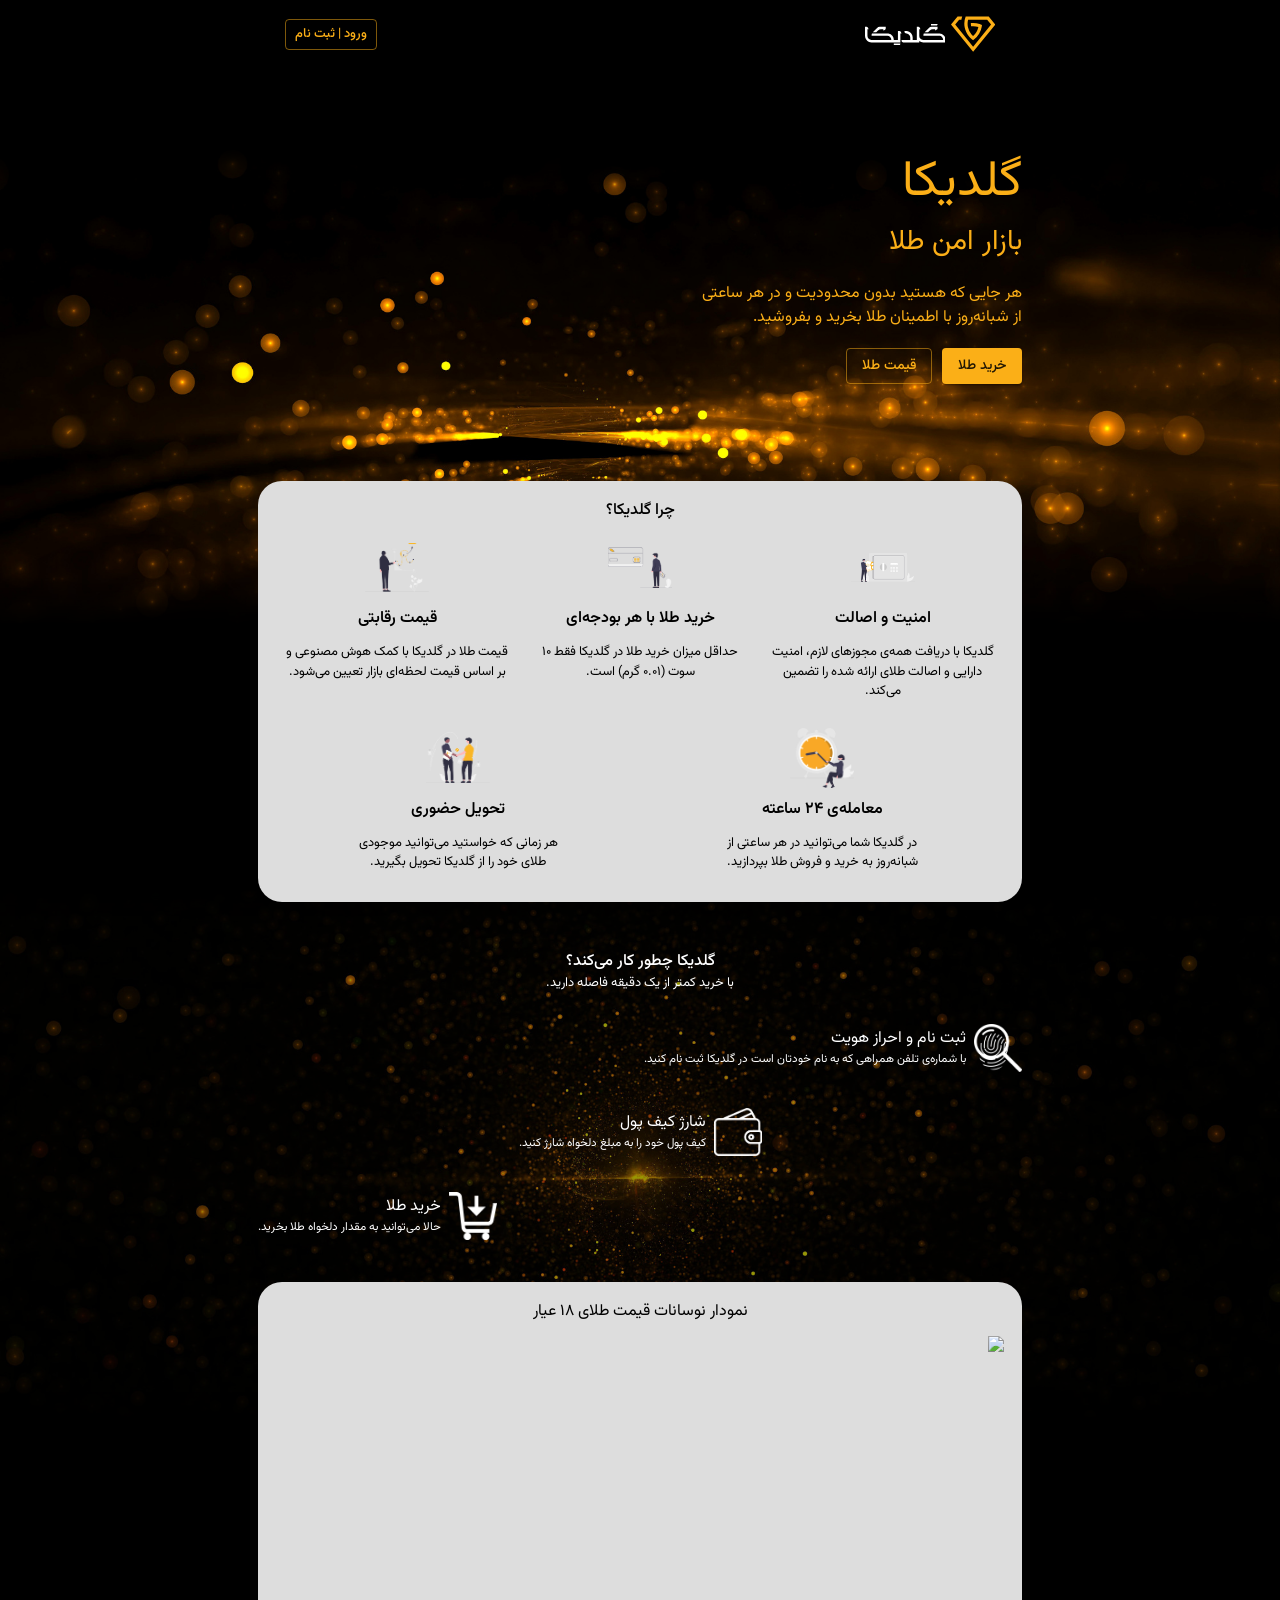
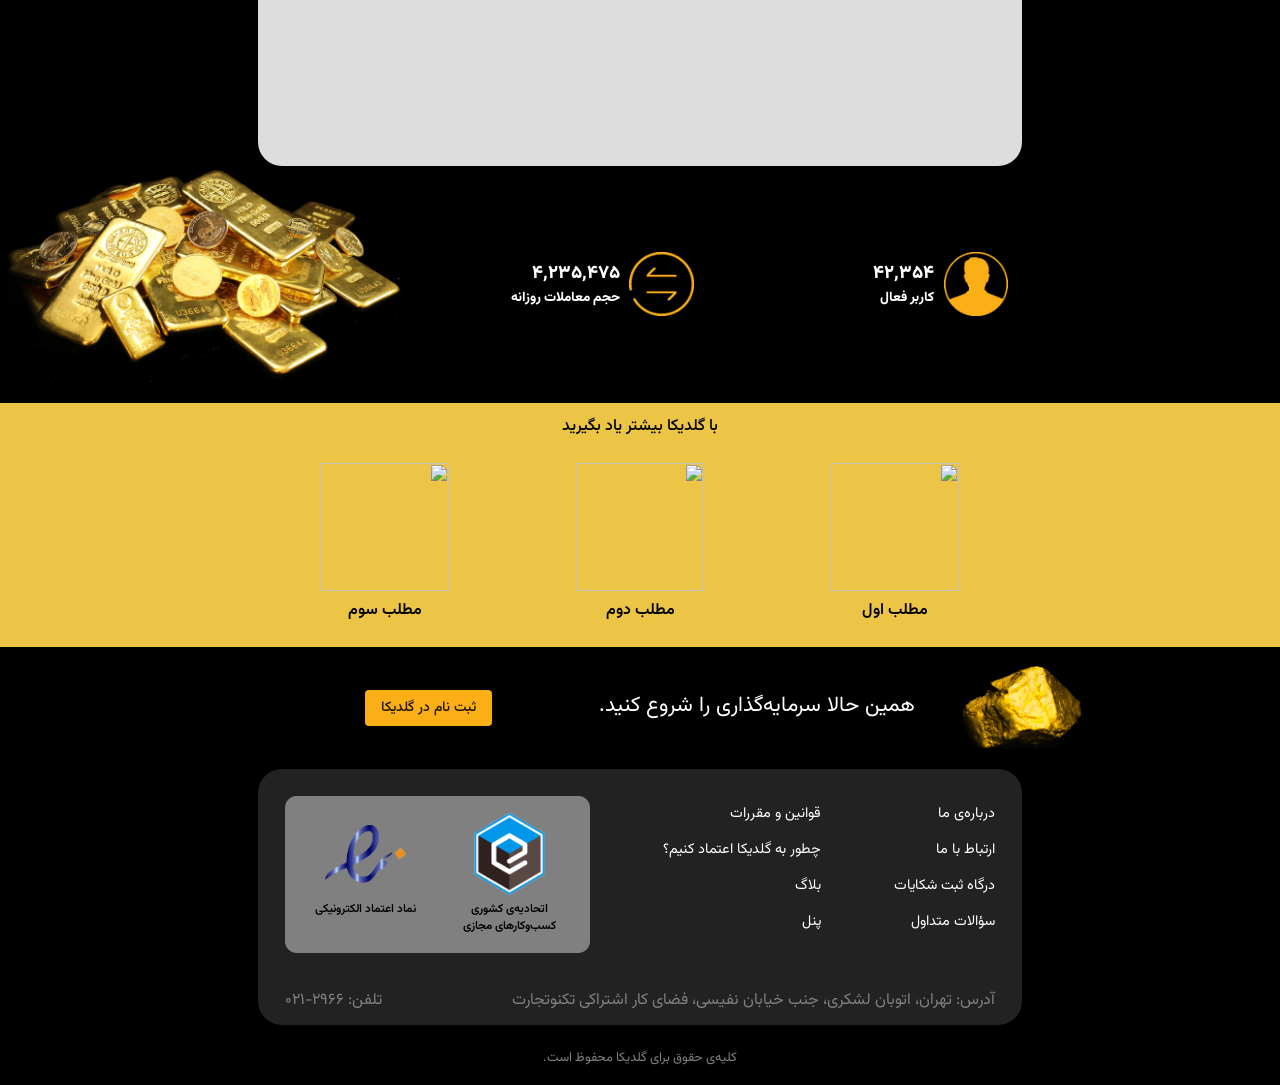
==== commit 34b21ab5: "tmp" ====
--- a/index.html
+++ b/index.html
@@ -1,4 +1,4 @@
-<!DOCTYPE html><html lang="fa" dir="rtl"><head><meta charSet="utf-8"/><meta name="viewport" content="width=device-width"/><meta name="next-head-count" content="2"/><link rel="preload" href="/_next/static/css/9dd89bc8113686db.css" as="style"/><link rel="stylesheet" href="/_next/static/css/9dd89bc8113686db.css" data-n-g=""/><noscript data-n-css=""></noscript><script defer="" nomodule="" src="/_next/static/chunks/polyfills-c67a75d1b6f99dc8.js"></script><script src="/_next/static/chunks/webpack-1c3ce963811d12f3.js" defer=""></script><script src="/_next/static/chunks/framework-695e56344d65da02.js" defer=""></script><script src="/_next/static/chunks/main-7e0e15de1357fbc4.js" defer=""></script><script src="/_next/static/chunks/pages/_app-d89a21f99ff84e1f.js" defer=""></script><script src="/_next/static/chunks/4650-f63a8015b91009fa.js" defer=""></script><script src="/_next/static/chunks/5675-09f0eeb536635e30.js" defer=""></script><script src="/_next/static/chunks/pages/index-ce93954d9a1928a0.js" defer=""></script><script src="/_next/static/Jx8CInho-lsLocOJSDlyP/_buildManifest.js" defer=""></script><script src="/_next/static/Jx8CInho-lsLocOJSDlyP/_ssgManifest.js" defer=""></script></head><body><div id="__next"><div style="overflow-x:clip"><div class="xself-center" style="max-width:50em;width:100%"><div class="margin-se-3"><div class="sticky zfront-100" style="top:0"><div class="back-bg absolute zback-100 no-pointer-events" style="inset-inline:calc(50% - 50vw);inset-block:0"></div><div class="row xitems-center padding-se-4 padding-tb-2"><div class="large-p5 row xitems-center"><svg viewBox="0 0 50 40" style="width:2.4em;height:2.4em;margin-inline-end:0.3em;color:#fcaf17"><path d="m50 9.166-25.01 30.83L0 9.156 7.431-.008h5.228a26.148 26.148 0 0 0-.93 3.678H9.194l-4.45 5.488 20.25 24.98 20.26-24.98-4.446-5.486h-21.53a18.599 18.599 0 0 0-.123 8.478 18.763 18.763 0 0 0 3.84 7.877 18.343 18.343 0 0 0 2.001 2.087 18.707 18.707 0 0 0 5.903-10.174 18.907 18.907 0 0 0-8.186-.804 14.845 14.845 0 0 1-.28-3.67 22.57 22.57 0 0 1 9.914 1.08c.862.294 1.692.664 2.625 1.049-.092.704-.168 1.392-.274 2.076a22.218 22.218 0 0 1-2.94 8.017 22.338 22.338 0 0 1-5.19 5.922c-.492.39-1 .756-1.572 1.189-.518-.396-1.02-.771-1.515-1.157a22.238 22.238 0 0 1-3.545-3.535c-2.258-2.828-3.833-6.2-4.506-9.753a22.281 22.281 0 0 1 1.156-12.36h25.99z" fill="currentColor"></path></svg><svg viewBox="0 0 57 15" style="height:1.15em;width:4.369999999999999em"><path d="M46.65 1.144h3.675c.401-.01.778-.285.911-.662.061-.153.065-.319.062-.482H46.65zm-10.01 10.13h-2.928l-.002-1.847a4.619 4.619 0 0 0-1.253-3.035 4.657 4.657 0 0 0-2.776-1.427c-.41-.06-.825-.038-1.238-.042h-.512l.003.8c.025.403.32.77.708.885.226.076.467.027.7.059a2.922 2.922 0 0 1 2.095 1.21c.35.487.514 1.019.553 1.725v1.672h-6.128l.003.798c.025.407.326.777.72.889.203.063.416.036.625.042h11.15v-1.037a4.625 4.625 0 0 0 2.836 1.036h15.8l-.002-1.934a4.52 4.52 0 0 0-1.255-3.013 4.55 4.55 0 0 0-3.002-1.397c-.354-.016-.71-.006-1.065-.009h-10.11c-.191.42-.275.885-.263 1.346v.38l11.1.001c.803.01 1.591.375 2.121.976.47.523.736 1.22.733 1.922h-14.1a2.819 2.819 0 0 1-2.07-.945 2.805 2.805 0 0 1-.71-1.927V3.72h.86l-.606-1.205a1.022 1.022 0 0 0-.933-.51l-1.06-.001zM47.2 2.005a3.058 3.058 0 0 0-2.195.931l-2.864 2.857h2.435l1.256-1.251a3.06 3.06 0 0 1 2.151-.82h1.591v.857l1.209-.604c.327-.181.53-.554.51-.926V2.005zM0 8.444a4.643 4.643 0 0 0 1.088 2.912c.77.92 1.976 1.649 3.626 1.649h20.29V6.656h.86l-.606-1.205a1.02 1.02 0 0 0-.932-.51h-1.042v6.334h-2.928a4.524 4.524 0 0 0-.888-2.78 4.558 4.558 0 0 0-2.942-1.785c-.453-.078-.913-.052-1.37-.057l-10.23-.002c-.194.422-.278.89-.265 1.353v.375h11.1a2.92 2.92 0 0 1 2.133.988 2.88 2.88 0 0 1 .723 1.907H4.507a2.822 2.822 0 0 1-1.915-.788 2.801 2.801 0 0 1-.858-1.946l-.005-4.818h.86l-.606-1.205a1.02 1.02 0 0 0-.932-.51H-.002zm10.56-6.437a3.034 3.034 0 0 0-2.178.919L5.503 5.795l2.439-.002 1.253-1.249a3.057 3.057 0 0 1 2.151-.82h1.592v.857c.403-.201.808-.4 1.21-.603.327-.181.53-.554.511-.925V2.008zm9.799 13h3.676c.401-.01.778-.284.912-.661.06-.153.064-.32.06-.482H20.36z" fill="currentColor"></path></svg></div><div class="grow"></div><style data-emotion="mui-rtl 1m5e7i6">.mui-rtl-1m5e7i6{font-family:inherit;font-weight:500;font-size:0.8125rem;line-height:1.75;text-transform:uppercase;min-width:64px;padding:3px 9px;border-radius:4px;-webkit-transition:background-color 250ms cubic-bezier(0.4, 0, 0.2, 1) 0ms,box-shadow 250ms cubic-bezier(0.4, 0, 0.2, 1) 0ms,border-color 250ms cubic-bezier(0.4, 0, 0.2, 1) 0ms,color 250ms cubic-bezier(0.4, 0, 0.2, 1) 0ms;transition:background-color 250ms cubic-bezier(0.4, 0, 0.2, 1) 0ms,box-shadow 250ms cubic-bezier(0.4, 0, 0.2, 1) 0ms,border-color 250ms cubic-bezier(0.4, 0, 0.2, 1) 0ms,color 250ms cubic-bezier(0.4, 0, 0.2, 1) 0ms;border:1px solid rgba(251, 175, 23, 0.5);color:#fbaf17;}.mui-rtl-1m5e7i6:hover{-webkit-text-decoration:none;text-decoration:none;background-color:rgba(251, 175, 23, 0.08);border:1px solid #fbaf17;}@media (hover: none){.mui-rtl-1m5e7i6:hover{background-color:transparent;}}.mui-rtl-1m5e7i6.Mui-disabled{color:rgba(255, 255, 255, 0.3);border:1px solid rgba(255, 255, 255, 0.12);}</style><style data-emotion="mui-rtl 1r1nnz3">.mui-rtl-1r1nnz3{display:-webkit-inline-box;display:-webkit-inline-flex;display:-ms-inline-flexbox;display:inline-flex;-webkit-align-items:center;-webkit-box-align:center;-ms-flex-align:center;align-items:center;-webkit-box-pack:center;-ms-flex-pack:center;-webkit-justify-content:center;justify-content:center;position:relative;box-sizing:border-box;-webkit-tap-highlight-color:transparent;background-color:transparent;outline:0;border:0;margin:0;border-radius:0;padding:0;cursor:pointer;-webkit-user-select:none;-moz-user-select:none;-ms-user-select:none;user-select:none;vertical-align:middle;-moz-appearance:none;-webkit-appearance:none;-webkit-text-decoration:none;text-decoration:none;color:inherit;font-family:inherit;font-weight:500;font-size:0.8125rem;line-height:1.75;text-transform:uppercase;min-width:64px;padding:3px 9px;border-radius:4px;-webkit-transition:background-color 250ms cubic-bezier(0.4, 0, 0.2, 1) 0ms,box-shadow 250ms cubic-bezier(0.4, 0, 0.2, 1) 0ms,border-color 250ms cubic-bezier(0.4, 0, 0.2, 1) 0ms,color 250ms cubic-bezier(0.4, 0, 0.2, 1) 0ms;transition:background-color 250ms cubic-bezier(0.4, 0, 0.2, 1) 0ms,box-shadow 250ms cubic-bezier(0.4, 0, 0.2, 1) 0ms,border-color 250ms cubic-bezier(0.4, 0, 0.2, 1) 0ms,color 250ms cubic-bezier(0.4, 0, 0.2, 1) 0ms;border:1px solid rgba(251, 175, 23, 0.5);color:#fbaf17;}.mui-rtl-1r1nnz3::-moz-focus-inner{border-style:none;}.mui-rtl-1r1nnz3.Mui-disabled{pointer-events:none;cursor:default;}@media print{.mui-rtl-1r1nnz3{-webkit-print-color-adjust:exact;color-adjust:exact;}}.mui-rtl-1r1nnz3:hover{-webkit-text-decoration:none;text-decoration:none;background-color:rgba(251, 175, 23, 0.08);border:1px solid #fbaf17;}@media (hover: none){.mui-rtl-1r1nnz3:hover{background-color:transparent;}}.mui-rtl-1r1nnz3.Mui-disabled{color:rgba(255, 255, 255, 0.3);border:1px solid rgba(255, 255, 255, 0.12);}</style><a class="MuiButtonBase-root MuiButton-root MuiButton-outlined MuiButton-outlinedPrimary MuiButton-sizeSmall MuiButton-outlinedSizeSmall MuiButton-root MuiButton-outlined MuiButton-outlinedPrimary MuiButton-sizeSmall MuiButton-outlinedSizeSmall mui-rtl-1r1nnz3" tabindex="0" href="/auth">ورود | ثبت نام</a></div></div><div class="margin-tb-4 padding-tb-2"></div><div class="relative color-primary"><div class="absolute zback-100 no-pointer-events" style="inset-inline:calc(50% - 50vw);inset-block:0 -15em"><img alt="" src="/_next/static/media/back-1.aab107ad.jpg" decoding="async" data-nimg="fill" loading="lazy" style="position:absolute;height:100%;width:100%;left:0;top:0;right:0;bottom:0;object-fit:cover;color:transparent;mask-image:-webkit-gradient(
+<!DOCTYPE html><html lang="fa" dir="rtl"><head><meta charSet="utf-8"/><meta name="viewport" content="width=device-width"/><meta name="next-head-count" content="2"/><link rel="preload" href="/_next/static/css/9dd89bc8113686db.css" as="style"/><link rel="stylesheet" href="/_next/static/css/9dd89bc8113686db.css" data-n-g=""/><noscript data-n-css=""></noscript><script defer="" nomodule="" src="/_next/static/chunks/polyfills-c67a75d1b6f99dc8.js"></script><script src="/_next/static/chunks/webpack-1c3ce963811d12f3.js" defer=""></script><script src="/_next/static/chunks/framework-695e56344d65da02.js" defer=""></script><script src="/_next/static/chunks/main-7e0e15de1357fbc4.js" defer=""></script><script src="/_next/static/chunks/pages/_app-102aab0e82e48392.js" defer=""></script><script src="/_next/static/chunks/4650-f63a8015b91009fa.js" defer=""></script><script src="/_next/static/chunks/5675-09f0eeb536635e30.js" defer=""></script><script src="/_next/static/chunks/pages/index-ce93954d9a1928a0.js" defer=""></script><script src="/_next/static/w7U7wyLUoAlyDez7fuRwK/_buildManifest.js" defer=""></script><script src="/_next/static/w7U7wyLUoAlyDez7fuRwK/_ssgManifest.js" defer=""></script></head><body><div id="__next"><div style="overflow-x:clip"><div class="xself-center" style="max-width:50em;width:100%"><div class="margin-se-3"><div class="sticky zfront-100" style="top:0"><div class="back-bg absolute zback-100 no-pointer-events" style="inset-inline:calc(50% - 50vw);inset-block:0"></div><div class="row xitems-center padding-se-4 padding-tb-2"><div class="large-p5 row xitems-center"><svg viewBox="0 0 50 40" style="width:2.4em;height:2.4em;margin-inline-end:0.3em;color:#fcaf17"><path d="m50 9.166-25.01 30.83L0 9.156 7.431-.008h5.228a26.148 26.148 0 0 0-.93 3.678H9.194l-4.45 5.488 20.25 24.98 20.26-24.98-4.446-5.486h-21.53a18.599 18.599 0 0 0-.123 8.478 18.763 18.763 0 0 0 3.84 7.877 18.343 18.343 0 0 0 2.001 2.087 18.707 18.707 0 0 0 5.903-10.174 18.907 18.907 0 0 0-8.186-.804 14.845 14.845 0 0 1-.28-3.67 22.57 22.57 0 0 1 9.914 1.08c.862.294 1.692.664 2.625 1.049-.092.704-.168 1.392-.274 2.076a22.218 22.218 0 0 1-2.94 8.017 22.338 22.338 0 0 1-5.19 5.922c-.492.39-1 .756-1.572 1.189-.518-.396-1.02-.771-1.515-1.157a22.238 22.238 0 0 1-3.545-3.535c-2.258-2.828-3.833-6.2-4.506-9.753a22.281 22.281 0 0 1 1.156-12.36h25.99z" fill="currentColor"></path></svg><svg viewBox="0 0 57 15" style="height:1.15em;width:4.369999999999999em"><path d="M46.65 1.144h3.675c.401-.01.778-.285.911-.662.061-.153.065-.319.062-.482H46.65zm-10.01 10.13h-2.928l-.002-1.847a4.619 4.619 0 0 0-1.253-3.035 4.657 4.657 0 0 0-2.776-1.427c-.41-.06-.825-.038-1.238-.042h-.512l.003.8c.025.403.32.77.708.885.226.076.467.027.7.059a2.922 2.922 0 0 1 2.095 1.21c.35.487.514 1.019.553 1.725v1.672h-6.128l.003.798c.025.407.326.777.72.889.203.063.416.036.625.042h11.15v-1.037a4.625 4.625 0 0 0 2.836 1.036h15.8l-.002-1.934a4.52 4.52 0 0 0-1.255-3.013 4.55 4.55 0 0 0-3.002-1.397c-.354-.016-.71-.006-1.065-.009h-10.11c-.191.42-.275.885-.263 1.346v.38l11.1.001c.803.01 1.591.375 2.121.976.47.523.736 1.22.733 1.922h-14.1a2.819 2.819 0 0 1-2.07-.945 2.805 2.805 0 0 1-.71-1.927V3.72h.86l-.606-1.205a1.022 1.022 0 0 0-.933-.51l-1.06-.001zM47.2 2.005a3.058 3.058 0 0 0-2.195.931l-2.864 2.857h2.435l1.256-1.251a3.06 3.06 0 0 1 2.151-.82h1.591v.857l1.209-.604c.327-.181.53-.554.51-.926V2.005zM0 8.444a4.643 4.643 0 0 0 1.088 2.912c.77.92 1.976 1.649 3.626 1.649h20.29V6.656h.86l-.606-1.205a1.02 1.02 0 0 0-.932-.51h-1.042v6.334h-2.928a4.524 4.524 0 0 0-.888-2.78 4.558 4.558 0 0 0-2.942-1.785c-.453-.078-.913-.052-1.37-.057l-10.23-.002c-.194.422-.278.89-.265 1.353v.375h11.1a2.92 2.92 0 0 1 2.133.988 2.88 2.88 0 0 1 .723 1.907H4.507a2.822 2.822 0 0 1-1.915-.788 2.801 2.801 0 0 1-.858-1.946l-.005-4.818h.86l-.606-1.205a1.02 1.02 0 0 0-.932-.51H-.002zm10.56-6.437a3.034 3.034 0 0 0-2.178.919L5.503 5.795l2.439-.002 1.253-1.249a3.057 3.057 0 0 1 2.151-.82h1.592v.857c.403-.201.808-.4 1.21-.603.327-.181.53-.554.511-.925V2.008zm9.799 13h3.676c.401-.01.778-.284.912-.661.06-.153.064-.32.06-.482H20.36z" fill="currentColor"></path></svg></div><div class="grow"></div><style data-emotion="mui-rtl 1m5e7i6">.mui-rtl-1m5e7i6{font-family:inherit;font-weight:500;font-size:0.8125rem;line-height:1.75;text-transform:uppercase;min-width:64px;padding:3px 9px;border-radius:4px;-webkit-transition:background-color 250ms cubic-bezier(0.4, 0, 0.2, 1) 0ms,box-shadow 250ms cubic-bezier(0.4, 0, 0.2, 1) 0ms,border-color 250ms cubic-bezier(0.4, 0, 0.2, 1) 0ms,color 250ms cubic-bezier(0.4, 0, 0.2, 1) 0ms;transition:background-color 250ms cubic-bezier(0.4, 0, 0.2, 1) 0ms,box-shadow 250ms cubic-bezier(0.4, 0, 0.2, 1) 0ms,border-color 250ms cubic-bezier(0.4, 0, 0.2, 1) 0ms,color 250ms cubic-bezier(0.4, 0, 0.2, 1) 0ms;border:1px solid rgba(251, 175, 23, 0.5);color:#fbaf17;}.mui-rtl-1m5e7i6:hover{-webkit-text-decoration:none;text-decoration:none;background-color:rgba(251, 175, 23, 0.08);border:1px solid #fbaf17;}@media (hover: none){.mui-rtl-1m5e7i6:hover{background-color:transparent;}}.mui-rtl-1m5e7i6.Mui-disabled{color:rgba(255, 255, 255, 0.3);border:1px solid rgba(255, 255, 255, 0.12);}</style><style data-emotion="mui-rtl 1r1nnz3">.mui-rtl-1r1nnz3{display:-webkit-inline-box;display:-webkit-inline-flex;display:-ms-inline-flexbox;display:inline-flex;-webkit-align-items:center;-webkit-box-align:center;-ms-flex-align:center;align-items:center;-webkit-box-pack:center;-ms-flex-pack:center;-webkit-justify-content:center;justify-content:center;position:relative;box-sizing:border-box;-webkit-tap-highlight-color:transparent;background-color:transparent;outline:0;border:0;margin:0;border-radius:0;padding:0;cursor:pointer;-webkit-user-select:none;-moz-user-select:none;-ms-user-select:none;user-select:none;vertical-align:middle;-moz-appearance:none;-webkit-appearance:none;-webkit-text-decoration:none;text-decoration:none;color:inherit;font-family:inherit;font-weight:500;font-size:0.8125rem;line-height:1.75;text-transform:uppercase;min-width:64px;padding:3px 9px;border-radius:4px;-webkit-transition:background-color 250ms cubic-bezier(0.4, 0, 0.2, 1) 0ms,box-shadow 250ms cubic-bezier(0.4, 0, 0.2, 1) 0ms,border-color 250ms cubic-bezier(0.4, 0, 0.2, 1) 0ms,color 250ms cubic-bezier(0.4, 0, 0.2, 1) 0ms;transition:background-color 250ms cubic-bezier(0.4, 0, 0.2, 1) 0ms,box-shadow 250ms cubic-bezier(0.4, 0, 0.2, 1) 0ms,border-color 250ms cubic-bezier(0.4, 0, 0.2, 1) 0ms,color 250ms cubic-bezier(0.4, 0, 0.2, 1) 0ms;border:1px solid rgba(251, 175, 23, 0.5);color:#fbaf17;}.mui-rtl-1r1nnz3::-moz-focus-inner{border-style:none;}.mui-rtl-1r1nnz3.Mui-disabled{pointer-events:none;cursor:default;}@media print{.mui-rtl-1r1nnz3{-webkit-print-color-adjust:exact;color-adjust:exact;}}.mui-rtl-1r1nnz3:hover{-webkit-text-decoration:none;text-decoration:none;background-color:rgba(251, 175, 23, 0.08);border:1px solid #fbaf17;}@media (hover: none){.mui-rtl-1r1nnz3:hover{background-color:transparent;}}.mui-rtl-1r1nnz3.Mui-disabled{color:rgba(255, 255, 255, 0.3);border:1px solid rgba(255, 255, 255, 0.12);}</style><a class="MuiButtonBase-root MuiButton-root MuiButton-outlined MuiButton-outlinedPrimary MuiButton-sizeSmall MuiButton-outlinedSizeSmall MuiButton-root MuiButton-outlined MuiButton-outlinedPrimary MuiButton-sizeSmall MuiButton-outlinedSizeSmall mui-rtl-1r1nnz3" tabindex="0" href="/auth">ورود | ثبت نام</a></div></div><div class="margin-tb-4 padding-tb-2"></div><div class="relative color-primary"><div class="absolute zback-100 no-pointer-events" style="inset-inline:calc(50% - 50vw);inset-block:0 -15em"><img alt="" src="/_next/static/media/back-1.aab107ad.jpg" decoding="async" data-nimg="fill" loading="lazy" style="position:absolute;height:100%;width:100%;left:0;top:0;right:0;bottom:0;object-fit:cover;color:transparent;mask-image:-webkit-gradient(
         linear, left top, left bottom,
         color-stop(0, transparent),
         color-stop(0.1, black), color-stop(0.9, black),
@@ -18,4 +18,4 @@
         color-stop(0, transparent),
         color-stop(0.1, black), color-stop(0.9, black),
         color-stop(1, transparent)
-    )"/><div class="absolute-fill back-bg" style="opacity:0.4"></div></div><div class="margin-b-2"><span class="lcontent-center bold-1 margin-t-2">گلدیکا چطور کار می‌کند؟</span><span class="lcontent-center small-2">با خرید کمتر از یک دقیقه فاصله دارید.</span></div><div class="row margin-tb-3"><div class="row xitems-center"><div class="relative margin-e-1" style="width:3em;height:3em"><img alt="" src="/_next/static/media/icon-auth.adc38ac1.png" decoding="async" data-nimg="fill" loading="lazy" style="position:absolute;height:100%;width:100%;left:0;top:0;right:0;bottom:0;color:transparent"/></div><div><span class="">ثبت نام و احراز هویت</span><span class="small-3">با شماره‌ی تلفن همراهی که به نام خودتان است در گلدیکا ثبت نام کنید.</span></div></div><div class="grow"></div></div><div class="row margin-tb-3"><div class="grow"></div><div class="row xitems-center"><div class="relative margin-e-1" style="width:3em;height:3em"><img alt="" src="/_next/static/media/icon-wallet.2a643427.png" decoding="async" data-nimg="fill" loading="lazy" style="position:absolute;height:100%;width:100%;left:0;top:0;right:0;bottom:0;color:transparent"/></div><div><span class="">شارژ کیف پول</span><span class="small-3">کیف پول خود را به مبلغ دلخواه شارژ کنید.</span></div></div><div class="grow"></div></div><div class="row margin-tb-3"><div class="grow"></div><div class="row xitems-center"><div class="relative margin-e-1" style="width:3em;height:3em"><img alt="" src="/_next/static/media/icon-buy.34409aba.png" decoding="async" data-nimg="fill" loading="lazy" style="position:absolute;height:100%;width:100%;left:0;top:0;right:0;bottom:0;color:transparent"/></div><div><span class="">خرید طلا</span><span class="small-3">حالا می‌توانید به مقدار دلخواه طلا بخرید.</span></div></div></div></div><div class="margin-tb-2"></div><div class="relative back-fg2 color-bg padding-a-3" style="border-radius:1.5em"><span class="lcontent-center">نمودار نوسانات قیمت طلای ۱۸ عیار</span><div class="relative margin-tb-2" style="height:25em"><img alt="نمودار نوسانات قیمت طلا در بازار آمریکا و انگلستان در ۳۰ روز گذشته" src="https://www.kitco.com/LFgif/au0030lnb.gif" decoding="async" data-nimg="fill" loading="lazy" style="position:absolute;height:100%;width:100%;left:0;top:0;right:0;bottom:0;object-fit:contain;color:transparent"/></div></div><div class="margin-tb-1"></div><div class="relative"><div class="row lcontent-stretch padding-se-2 padding-tb-6 large-p5 bold-4"><div class="grow-3 row xitems-center"><div class="relative margin-e-1" style="width:3.5em;height:3.5em"><img alt="" src="/_next/static/media/icon-profile.1230686e.png" decoding="async" data-nimg="fill" loading="lazy" style="position:absolute;height:100%;width:100%;left:0;top:0;right:0;bottom:0;color:transparent"/></div><div><span class="">۴۲,۳۵۴</span><span class="small-3">کاربر فعال</span></div></div><div class="grow-3 row xitems-center"><div class="relative margin-e-1" style="width:3.5em;height:3.5em"><img alt="" src="/_next/static/media/icon-transaction.3837740a.png" decoding="async" data-nimg="fill" loading="lazy" style="position:absolute;height:100%;width:100%;left:0;top:0;right:0;bottom:0;color:transparent"/></div><div><span class="">۴,۲۳۵,۴۷۵</span><span class="small-3">حجم معاملات روزانه</span></div></div><div class="relative grow"><div class="absolute zback-100 no-pointer-events" style="inset-inline:calc(50% - 50vw);inset-block:0;inset:-5em -10em -5em -20em"><img alt="" src="/_next/static/media/gold-pieces.c4494425.png" decoding="async" data-nimg="fill" loading="lazy" style="position:absolute;height:100%;width:100%;left:0;top:0;right:0;bottom:0;object-fit:contain;color:transparent"/></div></div></div></div><div class="margin-tb-1"></div><div class="relative color-black"><div class="absolute zback-100 no-pointer-events" style="inset-inline:calc(50% - 50vw);inset-block:0;background:#ecc547"></div><span class="lcontent-center margin-tb-2 bold-1">با گلدیکا بیشتر یاد بگیرید</span><div class="row lcontent-around"><div class="xitems-center margin-se-1 margin-tb-2" style="max-width:14em"><div class="relative text-center" style="width:8em;height:8em"><img alt="" src="" decoding="async" data-nimg="fill" loading="lazy" style="position:absolute;height:100%;width:100%;left:0;top:0;right:0;bottom:0;object-fit:contain;color:transparent"/></div><span class="margin-t-1 margin-b-2 text-center bold-2">مطلب اول</span><span class="text-center small-2"></span></div><div class="xitems-center margin-se-1 margin-tb-2" style="max-width:14em"><div class="relative text-center" style="width:8em;height:8em"><img alt="" src="" decoding="async" data-nimg="fill" loading="lazy" style="position:absolute;height:100%;width:100%;left:0;top:0;right:0;bottom:0;object-fit:contain;color:transparent"/></div><span class="margin-t-1 margin-b-2 text-center bold-2">مطلب دوم</span><span class="text-center small-2"></span></div><div class="xitems-center margin-se-1 margin-tb-2" style="max-width:14em"><div class="relative text-center" style="width:8em;height:8em"><img alt="" src="" decoding="async" data-nimg="fill" loading="lazy" style="position:absolute;height:100%;width:100%;left:0;top:0;right:0;bottom:0;object-fit:contain;color:transparent"/></div><span class="margin-t-1 margin-b-2 text-center bold-2">مطلب سوم</span><span class="text-center small-2"></span></div></div></div><div class="margin-tb-1"></div><div class="relative"><div class="row lcontent-between padding-tb-4"><div class="relative"><div class="hidden absolute zback-100 no-pointer-events" style="inset-inline:calc(50% - 50vw);inset-block:0;inset:-1.5em -4em -1.5em -4em"><img alt="" src="/_next/static/media/rock.c2522ce3.png" decoding="async" data-nimg="fill" loading="lazy" style="position:absolute;height:100%;width:100%;left:0;top:0;right:0;bottom:0;object-fit:contain;color:transparent"/></div></div><span class="large-1">همین حالا سرمایه‌گذاری را شروع کنید.</span><a class="MuiButtonBase-root MuiButton-root MuiButton-contained MuiButton-containedPrimary MuiButton-sizeMedium MuiButton-containedSizeMedium MuiButton-root MuiButton-contained MuiButton-containedPrimary MuiButton-sizeMedium MuiButton-containedSizeMedium mui-rtl-6hyj81" tabindex="0" href="/auth">ثبت نام در گلدیکا</a><div></div></div></div><div class="margin-tb-1"></div><div class="relative back-bg2 padding-se-4 padding-t-4 padding-b-2" style="border-radius:1.5em"><div class="row wrap lcontent-between"><div><style data-emotion="mui-rtl cwb3pd">.mui-rtl-cwb3pd{-webkit-text-decoration:none;text-decoration:none;color:inherit;}.mui-rtl-cwb3pd:hover{-webkit-text-decoration:underline;text-decoration:underline;}</style><style data-emotion="mui-rtl 1n4g9ka">.mui-rtl-1n4g9ka{margin:0;color:inherit;-webkit-text-decoration:none;text-decoration:none;color:inherit;}.mui-rtl-1n4g9ka:hover{-webkit-text-decoration:underline;text-decoration:underline;}</style><a class="MuiTypography-root MuiTypography-inherit MuiLink-root MuiLink-underlineHover margin-tb-1 small-1 mui-rtl-1n4g9ka" style="cursor:pointer" href="/#">درباره‌ی ما</a><a class="MuiTypography-root MuiTypography-inherit MuiLink-root MuiLink-underlineHover margin-tb-1 small-1 mui-rtl-1n4g9ka" style="cursor:pointer" href="/#">ارتباط با ما</a><a class="MuiTypography-root MuiTypography-inherit MuiLink-root MuiLink-underlineHover margin-tb-1 small-1 mui-rtl-1n4g9ka" style="cursor:pointer" href="/#">درگاه ثبت شکایات</a><a class="MuiTypography-root MuiTypography-inherit MuiLink-root MuiLink-underlineHover margin-tb-1 small-1 mui-rtl-1n4g9ka" style="cursor:pointer" href="/#">سؤالات متداول</a></div><div><a class="MuiTypography-root MuiTypography-inherit MuiLink-root MuiLink-underlineHover margin-tb-1 small-1 mui-rtl-1n4g9ka" style="cursor:pointer" href="/#">قوانین و مقررات</a><a class="MuiTypography-root MuiTypography-inherit MuiLink-root MuiLink-underlineHover margin-tb-1 small-1 mui-rtl-1n4g9ka" style="cursor:pointer" href="/#">چطور به گلدیکا اعتماد کنیم؟</a><a class="MuiTypography-root MuiTypography-inherit MuiLink-root MuiLink-underlineHover margin-tb-1 small-1 mui-rtl-1n4g9ka" style="cursor:pointer" href="/#">بلاگ</a><a class="MuiTypography-root MuiTypography-inherit MuiLink-root MuiLink-underlineHover margin-tb-1 small-1 mui-rtl-1n4g9ka" style="cursor:pointer" href="/panel">پنل</a></div><div class="row padding-se-2 padding-t-2 small-3 back-gray color-black" style="border-radius:1em"><div class="grow-equally"><div class="xitems-center margin-se-1 margin-tb-2" style="max-width:14em"><div class="relative text-center" style="width:7em;height:7em"><img alt="" src="/_next/static/media/gi-vguild.7ed64975.png" decoding="async" data-nimg="fill" loading="lazy" style="position:absolute;height:100%;width:100%;left:0;top:0;right:0;bottom:0;object-fit:contain;color:transparent"/></div><span class="margin-t-1 margin-b-2 text-center bold-2">اتحادیه‌ی کشوری کسب‌و‌کار‌های مجازی</span><span class="text-center small-2"></span></div></div><div class="grow-equally"><div class="xitems-center margin-se-1 margin-tb-2" style="max-width:14em"><div class="relative text-center" style="width:7em;height:7em"><img alt="" src="/_next/static/media/gi-enamad.89cc59fd.png" decoding="async" data-nimg="fill" loading="lazy" style="position:absolute;height:100%;width:100%;left:0;top:0;right:0;bottom:0;object-fit:contain;color:transparent"/></div><span class="margin-t-1 margin-b-2 text-center bold-2">نماد اعتماد الکترونیکی</span><span class="text-center small-2"></span></div></div></div></div><div class="margin-tb-3"></div><div class="row color-gray"><span>آدرس: تهران، اتوبان لشکری، جنب خیابان نفیسی، فضای کار اشتراکی تکنوتجارت</span><div class="grow"></div><span class="block">تلفن: <span class="ltr">۰۲۱-۲۹۶۶</span></span></div></div><div class="margin-tb-2"></div><div><span class="lcontent-center small-2 color-gray">کلیه‌ی حقوق برای گلدیکا محفوظ است.</span></div><div class="margin-tb-1"></div></div></div></div></div><script id="__NEXT_DATA__" type="application/json">{"props":{"pageProps":{}},"page":"/","query":{},"buildId":"Jx8CInho-lsLocOJSDlyP","nextExport":true,"autoExport":true,"isFallback":false,"scriptLoader":[]}</script></body></html>+    )"/><div class="absolute-fill back-bg" style="opacity:0.4"></div></div><div class="margin-b-2"><span class="lcontent-center bold-1 margin-t-2">گلدیکا چطور کار می‌کند؟</span><span class="lcontent-center small-2">با خرید کمتر از یک دقیقه فاصله دارید.</span></div><div class="row margin-tb-3"><div class="row xitems-center"><div class="relative margin-e-1" style="width:3em;height:3em"><img alt="" src="/_next/static/media/icon-auth.adc38ac1.png" decoding="async" data-nimg="fill" loading="lazy" style="position:absolute;height:100%;width:100%;left:0;top:0;right:0;bottom:0;color:transparent"/></div><div><span class="">ثبت نام و احراز هویت</span><span class="small-3">با شماره‌ی تلفن همراهی که به نام خودتان است در گلدیکا ثبت نام کنید.</span></div></div><div class="grow"></div></div><div class="row margin-tb-3"><div class="grow"></div><div class="row xitems-center"><div class="relative margin-e-1" style="width:3em;height:3em"><img alt="" src="/_next/static/media/icon-wallet.2a643427.png" decoding="async" data-nimg="fill" loading="lazy" style="position:absolute;height:100%;width:100%;left:0;top:0;right:0;bottom:0;color:transparent"/></div><div><span class="">شارژ کیف پول</span><span class="small-3">کیف پول خود را به مبلغ دلخواه شارژ کنید.</span></div></div><div class="grow"></div></div><div class="row margin-tb-3"><div class="grow"></div><div class="row xitems-center"><div class="relative margin-e-1" style="width:3em;height:3em"><img alt="" src="/_next/static/media/icon-buy.34409aba.png" decoding="async" data-nimg="fill" loading="lazy" style="position:absolute;height:100%;width:100%;left:0;top:0;right:0;bottom:0;color:transparent"/></div><div><span class="">خرید طلا</span><span class="small-3">حالا می‌توانید به مقدار دلخواه طلا بخرید.</span></div></div></div></div><div class="margin-tb-2"></div><div class="relative back-fg2 color-bg padding-a-3" style="border-radius:1.5em"><span class="lcontent-center">نمودار نوسانات قیمت طلای ۱۸ عیار</span><div class="relative margin-tb-2" style="height:25em"><img alt="نمودار نوسانات قیمت طلا در بازار آمریکا و انگلستان در ۳۰ روز گذشته" src="https://www.kitco.com/LFgif/au0030lnb.gif" decoding="async" data-nimg="fill" loading="lazy" style="position:absolute;height:100%;width:100%;left:0;top:0;right:0;bottom:0;object-fit:contain;color:transparent"/></div></div><div class="margin-tb-1"></div><div class="relative"><div class="row lcontent-stretch padding-se-2 padding-tb-6 large-p5 bold-4"><div class="grow-3 row xitems-center"><div class="relative margin-e-1" style="width:3.5em;height:3.5em"><img alt="" src="/_next/static/media/icon-profile.1230686e.png" decoding="async" data-nimg="fill" loading="lazy" style="position:absolute;height:100%;width:100%;left:0;top:0;right:0;bottom:0;color:transparent"/></div><div><span class="">۴۲,۳۵۴</span><span class="small-3">کاربر فعال</span></div></div><div class="grow-3 row xitems-center"><div class="relative margin-e-1" style="width:3.5em;height:3.5em"><img alt="" src="/_next/static/media/icon-transaction.3837740a.png" decoding="async" data-nimg="fill" loading="lazy" style="position:absolute;height:100%;width:100%;left:0;top:0;right:0;bottom:0;color:transparent"/></div><div><span class="">۴,۲۳۵,۴۷۵</span><span class="small-3">حجم معاملات روزانه</span></div></div><div class="relative grow"><div class="absolute zback-100 no-pointer-events" style="inset-inline:calc(50% - 50vw);inset-block:0;inset:-5em -10em -5em -20em"><img alt="" src="/_next/static/media/gold-pieces.c4494425.png" decoding="async" data-nimg="fill" loading="lazy" style="position:absolute;height:100%;width:100%;left:0;top:0;right:0;bottom:0;object-fit:contain;color:transparent"/></div></div></div></div><div class="margin-tb-1"></div><div class="relative color-black"><div class="absolute zback-100 no-pointer-events" style="inset-inline:calc(50% - 50vw);inset-block:0;background:#ecc547"></div><span class="lcontent-center margin-tb-2 bold-1">با گلدیکا بیشتر یاد بگیرید</span><div class="row lcontent-around"><div class="xitems-center margin-se-1 margin-tb-2" style="max-width:14em"><div class="relative text-center" style="width:8em;height:8em"><img alt="" src="" decoding="async" data-nimg="fill" loading="lazy" style="position:absolute;height:100%;width:100%;left:0;top:0;right:0;bottom:0;object-fit:contain;color:transparent"/></div><span class="margin-t-1 margin-b-2 text-center bold-2">مطلب اول</span><span class="text-center small-2"></span></div><div class="xitems-center margin-se-1 margin-tb-2" style="max-width:14em"><div class="relative text-center" style="width:8em;height:8em"><img alt="" src="" decoding="async" data-nimg="fill" loading="lazy" style="position:absolute;height:100%;width:100%;left:0;top:0;right:0;bottom:0;object-fit:contain;color:transparent"/></div><span class="margin-t-1 margin-b-2 text-center bold-2">مطلب دوم</span><span class="text-center small-2"></span></div><div class="xitems-center margin-se-1 margin-tb-2" style="max-width:14em"><div class="relative text-center" style="width:8em;height:8em"><img alt="" src="" decoding="async" data-nimg="fill" loading="lazy" style="position:absolute;height:100%;width:100%;left:0;top:0;right:0;bottom:0;object-fit:contain;color:transparent"/></div><span class="margin-t-1 margin-b-2 text-center bold-2">مطلب سوم</span><span class="text-center small-2"></span></div></div></div><div class="margin-tb-1"></div><div class="relative"><div class="row lcontent-between padding-tb-4"><div class="relative"><div class="hidden absolute zback-100 no-pointer-events" style="inset-inline:calc(50% - 50vw);inset-block:0;inset:-1.5em -4em -1.5em -4em"><img alt="" src="/_next/static/media/rock.c2522ce3.png" decoding="async" data-nimg="fill" loading="lazy" style="position:absolute;height:100%;width:100%;left:0;top:0;right:0;bottom:0;object-fit:contain;color:transparent"/></div></div><span class="large-1">همین حالا سرمایه‌گذاری را شروع کنید.</span><a class="MuiButtonBase-root MuiButton-root MuiButton-contained MuiButton-containedPrimary MuiButton-sizeMedium MuiButton-containedSizeMedium MuiButton-root MuiButton-contained MuiButton-containedPrimary MuiButton-sizeMedium MuiButton-containedSizeMedium mui-rtl-6hyj81" tabindex="0" href="/auth">ثبت نام در گلدیکا</a><div></div></div></div><div class="margin-tb-1"></div><div class="relative back-bg2 padding-se-4 padding-t-4 padding-b-2" style="border-radius:1.5em"><div class="row wrap lcontent-between"><div><style data-emotion="mui-rtl cwb3pd">.mui-rtl-cwb3pd{-webkit-text-decoration:none;text-decoration:none;color:inherit;}.mui-rtl-cwb3pd:hover{-webkit-text-decoration:underline;text-decoration:underline;}</style><style data-emotion="mui-rtl 1n4g9ka">.mui-rtl-1n4g9ka{margin:0;color:inherit;-webkit-text-decoration:none;text-decoration:none;color:inherit;}.mui-rtl-1n4g9ka:hover{-webkit-text-decoration:underline;text-decoration:underline;}</style><a class="MuiTypography-root MuiTypography-inherit MuiLink-root MuiLink-underlineHover margin-tb-1 small-1 mui-rtl-1n4g9ka" style="cursor:pointer" href="/#">درباره‌ی ما</a><a class="MuiTypography-root MuiTypography-inherit MuiLink-root MuiLink-underlineHover margin-tb-1 small-1 mui-rtl-1n4g9ka" style="cursor:pointer" href="/#">ارتباط با ما</a><a class="MuiTypography-root MuiTypography-inherit MuiLink-root MuiLink-underlineHover margin-tb-1 small-1 mui-rtl-1n4g9ka" style="cursor:pointer" href="/#">درگاه ثبت شکایات</a><a class="MuiTypography-root MuiTypography-inherit MuiLink-root MuiLink-underlineHover margin-tb-1 small-1 mui-rtl-1n4g9ka" style="cursor:pointer" href="/#">سؤالات متداول</a></div><div><a class="MuiTypography-root MuiTypography-inherit MuiLink-root MuiLink-underlineHover margin-tb-1 small-1 mui-rtl-1n4g9ka" style="cursor:pointer" href="/#">قوانین و مقررات</a><a class="MuiTypography-root MuiTypography-inherit MuiLink-root MuiLink-underlineHover margin-tb-1 small-1 mui-rtl-1n4g9ka" style="cursor:pointer" href="/#">چطور به گلدیکا اعتماد کنیم؟</a><a class="MuiTypography-root MuiTypography-inherit MuiLink-root MuiLink-underlineHover margin-tb-1 small-1 mui-rtl-1n4g9ka" style="cursor:pointer" href="/#">بلاگ</a><a class="MuiTypography-root MuiTypography-inherit MuiLink-root MuiLink-underlineHover margin-tb-1 small-1 mui-rtl-1n4g9ka" style="cursor:pointer" href="/panel">پنل</a></div><div class="row padding-se-2 padding-t-2 small-3 back-gray color-black" style="border-radius:1em"><div class="grow-equally"><div class="xitems-center margin-se-1 margin-tb-2" style="max-width:14em"><div class="relative text-center" style="width:7em;height:7em"><img alt="" src="/_next/static/media/gi-vguild.7ed64975.png" decoding="async" data-nimg="fill" loading="lazy" style="position:absolute;height:100%;width:100%;left:0;top:0;right:0;bottom:0;object-fit:contain;color:transparent"/></div><span class="margin-t-1 margin-b-2 text-center bold-2">اتحادیه‌ی کشوری کسب‌و‌کار‌های مجازی</span><span class="text-center small-2"></span></div></div><div class="grow-equally"><div class="xitems-center margin-se-1 margin-tb-2" style="max-width:14em"><div class="relative text-center" style="width:7em;height:7em"><img alt="" src="/_next/static/media/gi-enamad.89cc59fd.png" decoding="async" data-nimg="fill" loading="lazy" style="position:absolute;height:100%;width:100%;left:0;top:0;right:0;bottom:0;object-fit:contain;color:transparent"/></div><span class="margin-t-1 margin-b-2 text-center bold-2">نماد اعتماد الکترونیکی</span><span class="text-center small-2"></span></div></div></div></div><div class="margin-tb-3"></div><div class="row color-gray"><span>آدرس: تهران، اتوبان لشکری، جنب خیابان نفیسی، فضای کار اشتراکی تکنوتجارت</span><div class="grow"></div><span class="block">تلفن: <span class="ltr">۰۲۱-۲۹۶۶</span></span></div></div><div class="margin-tb-2"></div><div><span class="lcontent-center small-2 color-gray">کلیه‌ی حقوق برای گلدیکا محفوظ است.</span></div><div class="margin-tb-1"></div></div></div></div></div><script id="__NEXT_DATA__" type="application/json">{"props":{"pageProps":{}},"page":"/","query":{},"buildId":"w7U7wyLUoAlyDez7fuRwK","nextExport":true,"autoExport":true,"isFallback":false,"scriptLoader":[]}</script></body></html>
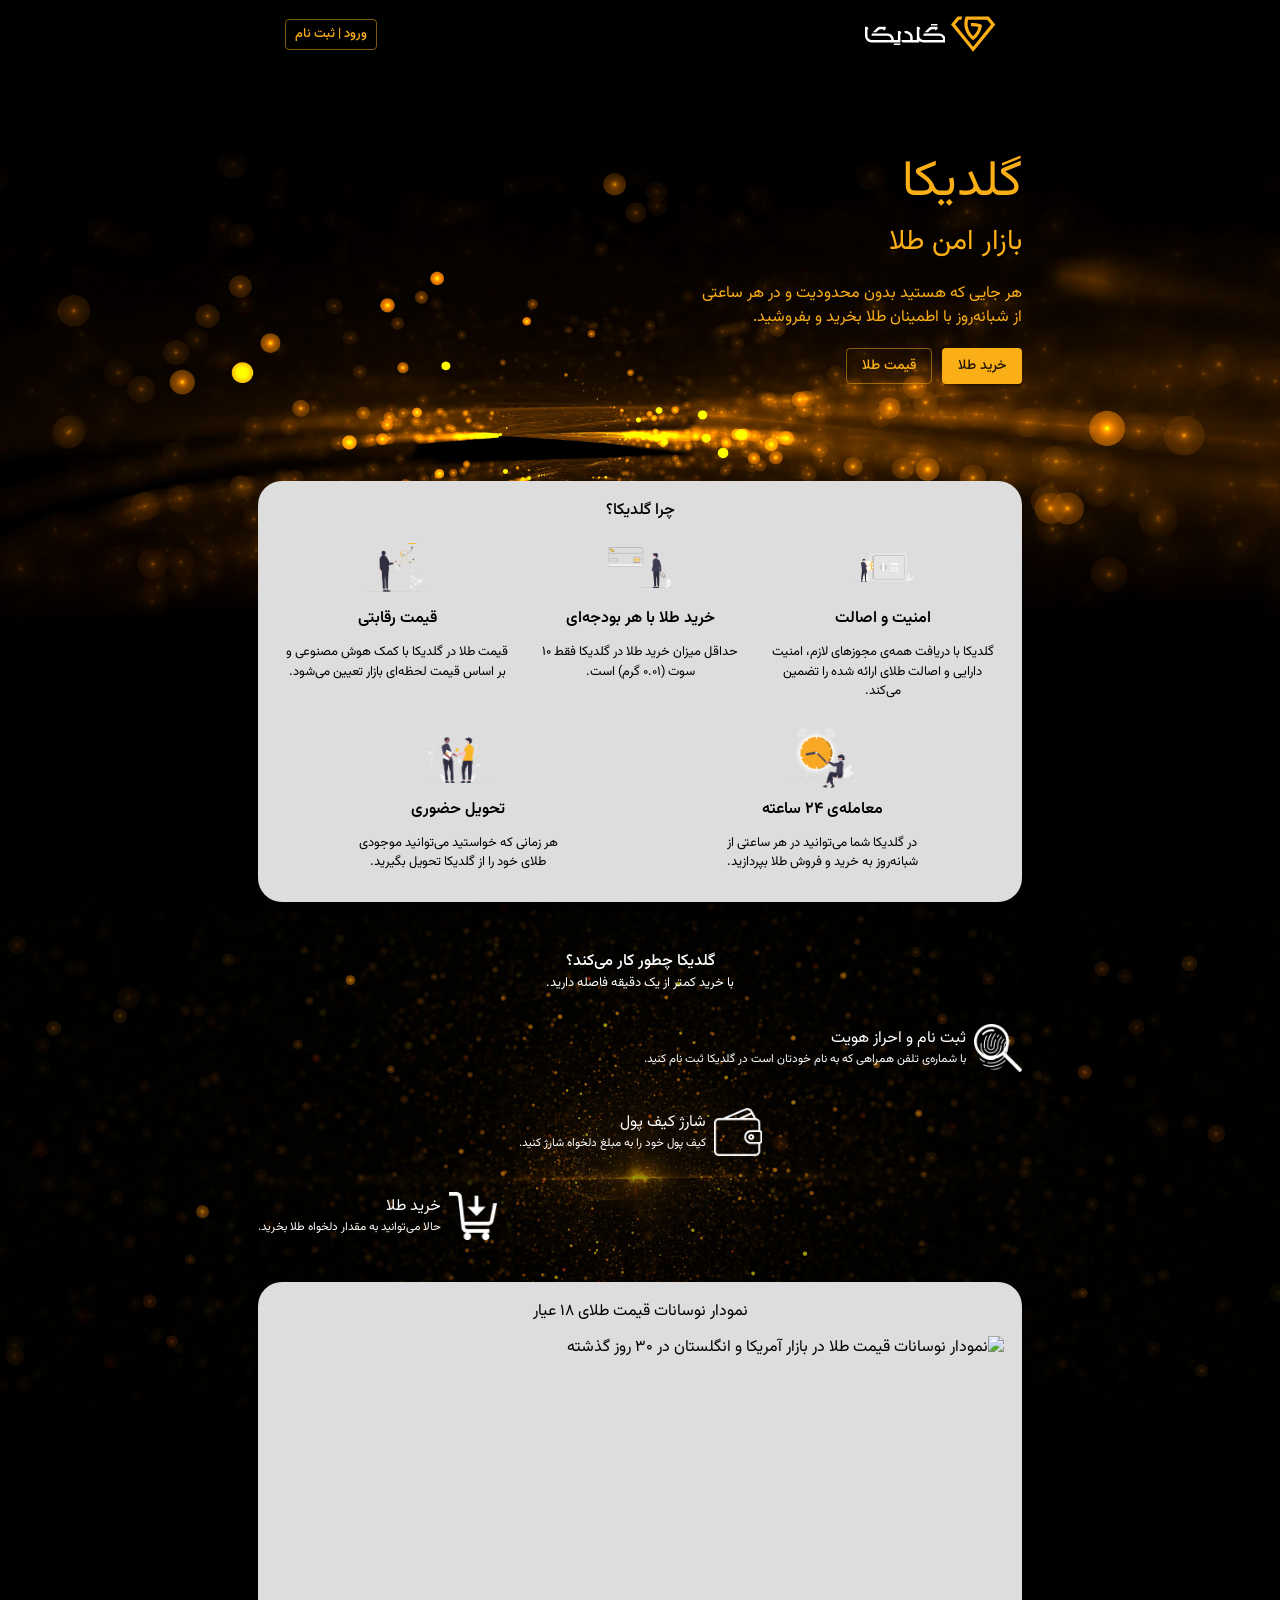
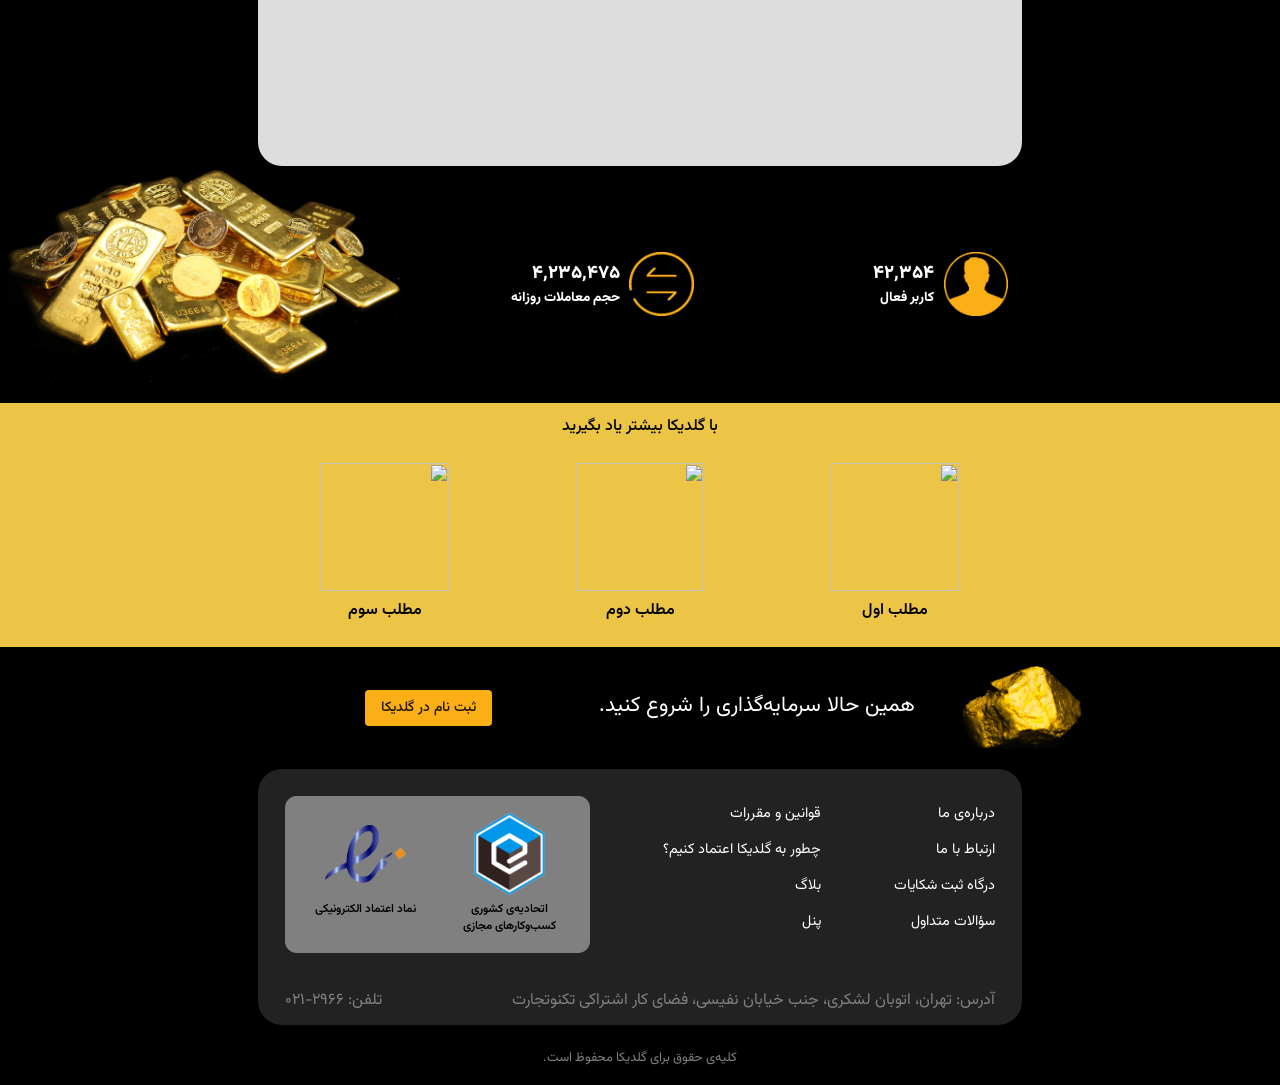
==== commit c44de1d8: "tmp" ====
--- a/index.html
+++ b/index.html
@@ -1,4 +1,4 @@
-<!DOCTYPE html><html lang="fa" dir="rtl"><head><meta charSet="utf-8"/><meta name="viewport" content="width=device-width"/><meta name="next-head-count" content="2"/><link rel="preload" href="/_next/static/css/9dd89bc8113686db.css" as="style"/><link rel="stylesheet" href="/_next/static/css/9dd89bc8113686db.css" data-n-g=""/><noscript data-n-css=""></noscript><script defer="" nomodule="" src="/_next/static/chunks/polyfills-c67a75d1b6f99dc8.js"></script><script src="/_next/static/chunks/webpack-1c3ce963811d12f3.js" defer=""></script><script src="/_next/static/chunks/framework-695e56344d65da02.js" defer=""></script><script src="/_next/static/chunks/main-7e0e15de1357fbc4.js" defer=""></script><script src="/_next/static/chunks/pages/_app-102aab0e82e48392.js" defer=""></script><script src="/_next/static/chunks/4650-f63a8015b91009fa.js" defer=""></script><script src="/_next/static/chunks/5675-09f0eeb536635e30.js" defer=""></script><script src="/_next/static/chunks/pages/index-ce93954d9a1928a0.js" defer=""></script><script src="/_next/static/w7U7wyLUoAlyDez7fuRwK/_buildManifest.js" defer=""></script><script src="/_next/static/w7U7wyLUoAlyDez7fuRwK/_ssgManifest.js" defer=""></script></head><body><div id="__next"><div style="overflow-x:clip"><div class="xself-center" style="max-width:50em;width:100%"><div class="margin-se-3"><div class="sticky zfront-100" style="top:0"><div class="back-bg absolute zback-100 no-pointer-events" style="inset-inline:calc(50% - 50vw);inset-block:0"></div><div class="row xitems-center padding-se-4 padding-tb-2"><div class="large-p5 row xitems-center"><svg viewBox="0 0 50 40" style="width:2.4em;height:2.4em;margin-inline-end:0.3em;color:#fcaf17"><path d="m50 9.166-25.01 30.83L0 9.156 7.431-.008h5.228a26.148 26.148 0 0 0-.93 3.678H9.194l-4.45 5.488 20.25 24.98 20.26-24.98-4.446-5.486h-21.53a18.599 18.599 0 0 0-.123 8.478 18.763 18.763 0 0 0 3.84 7.877 18.343 18.343 0 0 0 2.001 2.087 18.707 18.707 0 0 0 5.903-10.174 18.907 18.907 0 0 0-8.186-.804 14.845 14.845 0 0 1-.28-3.67 22.57 22.57 0 0 1 9.914 1.08c.862.294 1.692.664 2.625 1.049-.092.704-.168 1.392-.274 2.076a22.218 22.218 0 0 1-2.94 8.017 22.338 22.338 0 0 1-5.19 5.922c-.492.39-1 .756-1.572 1.189-.518-.396-1.02-.771-1.515-1.157a22.238 22.238 0 0 1-3.545-3.535c-2.258-2.828-3.833-6.2-4.506-9.753a22.281 22.281 0 0 1 1.156-12.36h25.99z" fill="currentColor"></path></svg><svg viewBox="0 0 57 15" style="height:1.15em;width:4.369999999999999em"><path d="M46.65 1.144h3.675c.401-.01.778-.285.911-.662.061-.153.065-.319.062-.482H46.65zm-10.01 10.13h-2.928l-.002-1.847a4.619 4.619 0 0 0-1.253-3.035 4.657 4.657 0 0 0-2.776-1.427c-.41-.06-.825-.038-1.238-.042h-.512l.003.8c.025.403.32.77.708.885.226.076.467.027.7.059a2.922 2.922 0 0 1 2.095 1.21c.35.487.514 1.019.553 1.725v1.672h-6.128l.003.798c.025.407.326.777.72.889.203.063.416.036.625.042h11.15v-1.037a4.625 4.625 0 0 0 2.836 1.036h15.8l-.002-1.934a4.52 4.52 0 0 0-1.255-3.013 4.55 4.55 0 0 0-3.002-1.397c-.354-.016-.71-.006-1.065-.009h-10.11c-.191.42-.275.885-.263 1.346v.38l11.1.001c.803.01 1.591.375 2.121.976.47.523.736 1.22.733 1.922h-14.1a2.819 2.819 0 0 1-2.07-.945 2.805 2.805 0 0 1-.71-1.927V3.72h.86l-.606-1.205a1.022 1.022 0 0 0-.933-.51l-1.06-.001zM47.2 2.005a3.058 3.058 0 0 0-2.195.931l-2.864 2.857h2.435l1.256-1.251a3.06 3.06 0 0 1 2.151-.82h1.591v.857l1.209-.604c.327-.181.53-.554.51-.926V2.005zM0 8.444a4.643 4.643 0 0 0 1.088 2.912c.77.92 1.976 1.649 3.626 1.649h20.29V6.656h.86l-.606-1.205a1.02 1.02 0 0 0-.932-.51h-1.042v6.334h-2.928a4.524 4.524 0 0 0-.888-2.78 4.558 4.558 0 0 0-2.942-1.785c-.453-.078-.913-.052-1.37-.057l-10.23-.002c-.194.422-.278.89-.265 1.353v.375h11.1a2.92 2.92 0 0 1 2.133.988 2.88 2.88 0 0 1 .723 1.907H4.507a2.822 2.822 0 0 1-1.915-.788 2.801 2.801 0 0 1-.858-1.946l-.005-4.818h.86l-.606-1.205a1.02 1.02 0 0 0-.932-.51H-.002zm10.56-6.437a3.034 3.034 0 0 0-2.178.919L5.503 5.795l2.439-.002 1.253-1.249a3.057 3.057 0 0 1 2.151-.82h1.592v.857c.403-.201.808-.4 1.21-.603.327-.181.53-.554.511-.925V2.008zm9.799 13h3.676c.401-.01.778-.284.912-.661.06-.153.064-.32.06-.482H20.36z" fill="currentColor"></path></svg></div><div class="grow"></div><style data-emotion="mui-rtl 1m5e7i6">.mui-rtl-1m5e7i6{font-family:inherit;font-weight:500;font-size:0.8125rem;line-height:1.75;text-transform:uppercase;min-width:64px;padding:3px 9px;border-radius:4px;-webkit-transition:background-color 250ms cubic-bezier(0.4, 0, 0.2, 1) 0ms,box-shadow 250ms cubic-bezier(0.4, 0, 0.2, 1) 0ms,border-color 250ms cubic-bezier(0.4, 0, 0.2, 1) 0ms,color 250ms cubic-bezier(0.4, 0, 0.2, 1) 0ms;transition:background-color 250ms cubic-bezier(0.4, 0, 0.2, 1) 0ms,box-shadow 250ms cubic-bezier(0.4, 0, 0.2, 1) 0ms,border-color 250ms cubic-bezier(0.4, 0, 0.2, 1) 0ms,color 250ms cubic-bezier(0.4, 0, 0.2, 1) 0ms;border:1px solid rgba(251, 175, 23, 0.5);color:#fbaf17;}.mui-rtl-1m5e7i6:hover{-webkit-text-decoration:none;text-decoration:none;background-color:rgba(251, 175, 23, 0.08);border:1px solid #fbaf17;}@media (hover: none){.mui-rtl-1m5e7i6:hover{background-color:transparent;}}.mui-rtl-1m5e7i6.Mui-disabled{color:rgba(255, 255, 255, 0.3);border:1px solid rgba(255, 255, 255, 0.12);}</style><style data-emotion="mui-rtl 1r1nnz3">.mui-rtl-1r1nnz3{display:-webkit-inline-box;display:-webkit-inline-flex;display:-ms-inline-flexbox;display:inline-flex;-webkit-align-items:center;-webkit-box-align:center;-ms-flex-align:center;align-items:center;-webkit-box-pack:center;-ms-flex-pack:center;-webkit-justify-content:center;justify-content:center;position:relative;box-sizing:border-box;-webkit-tap-highlight-color:transparent;background-color:transparent;outline:0;border:0;margin:0;border-radius:0;padding:0;cursor:pointer;-webkit-user-select:none;-moz-user-select:none;-ms-user-select:none;user-select:none;vertical-align:middle;-moz-appearance:none;-webkit-appearance:none;-webkit-text-decoration:none;text-decoration:none;color:inherit;font-family:inherit;font-weight:500;font-size:0.8125rem;line-height:1.75;text-transform:uppercase;min-width:64px;padding:3px 9px;border-radius:4px;-webkit-transition:background-color 250ms cubic-bezier(0.4, 0, 0.2, 1) 0ms,box-shadow 250ms cubic-bezier(0.4, 0, 0.2, 1) 0ms,border-color 250ms cubic-bezier(0.4, 0, 0.2, 1) 0ms,color 250ms cubic-bezier(0.4, 0, 0.2, 1) 0ms;transition:background-color 250ms cubic-bezier(0.4, 0, 0.2, 1) 0ms,box-shadow 250ms cubic-bezier(0.4, 0, 0.2, 1) 0ms,border-color 250ms cubic-bezier(0.4, 0, 0.2, 1) 0ms,color 250ms cubic-bezier(0.4, 0, 0.2, 1) 0ms;border:1px solid rgba(251, 175, 23, 0.5);color:#fbaf17;}.mui-rtl-1r1nnz3::-moz-focus-inner{border-style:none;}.mui-rtl-1r1nnz3.Mui-disabled{pointer-events:none;cursor:default;}@media print{.mui-rtl-1r1nnz3{-webkit-print-color-adjust:exact;color-adjust:exact;}}.mui-rtl-1r1nnz3:hover{-webkit-text-decoration:none;text-decoration:none;background-color:rgba(251, 175, 23, 0.08);border:1px solid #fbaf17;}@media (hover: none){.mui-rtl-1r1nnz3:hover{background-color:transparent;}}.mui-rtl-1r1nnz3.Mui-disabled{color:rgba(255, 255, 255, 0.3);border:1px solid rgba(255, 255, 255, 0.12);}</style><a class="MuiButtonBase-root MuiButton-root MuiButton-outlined MuiButton-outlinedPrimary MuiButton-sizeSmall MuiButton-outlinedSizeSmall MuiButton-root MuiButton-outlined MuiButton-outlinedPrimary MuiButton-sizeSmall MuiButton-outlinedSizeSmall mui-rtl-1r1nnz3" tabindex="0" href="/auth">ورود | ثبت نام</a></div></div><div class="margin-tb-4 padding-tb-2"></div><div class="relative color-primary"><div class="absolute zback-100 no-pointer-events" style="inset-inline:calc(50% - 50vw);inset-block:0 -15em"><img alt="" src="/_next/static/media/back-1.aab107ad.jpg" decoding="async" data-nimg="fill" loading="lazy" style="position:absolute;height:100%;width:100%;left:0;top:0;right:0;bottom:0;object-fit:cover;color:transparent;mask-image:-webkit-gradient(
+<!DOCTYPE html><html lang="fa" dir="rtl"><head><meta charSet="utf-8"/><meta name="viewport" content="width=device-width"/><meta name="next-head-count" content="2"/><link rel="preload" href="/_next/static/css/33a4c8b7013cbf99.css" as="style"/><link rel="stylesheet" href="/_next/static/css/33a4c8b7013cbf99.css" data-n-g=""/><noscript data-n-css=""></noscript><script defer="" nomodule="" src="/_next/static/chunks/polyfills-c67a75d1b6f99dc8.js"></script><script src="/_next/static/chunks/webpack-9c8465e5ab4c4d2b.js" defer=""></script><script src="/_next/static/chunks/framework-695e56344d65da02.js" defer=""></script><script src="/_next/static/chunks/main-7e0e15de1357fbc4.js" defer=""></script><script src="/_next/static/chunks/pages/_app-7305db96d350fd57.js" defer=""></script><script src="/_next/static/chunks/4650-f63a8015b91009fa.js" defer=""></script><script src="/_next/static/chunks/5675-09f0eeb536635e30.js" defer=""></script><script src="/_next/static/chunks/pages/index-ce93954d9a1928a0.js" defer=""></script><script src="/_next/static/p2MGWkXXhdSjQu3hIEJhe/_buildManifest.js" defer=""></script><script src="/_next/static/p2MGWkXXhdSjQu3hIEJhe/_ssgManifest.js" defer=""></script></head><body><div id="__next"><div style="overflow-x:clip"><div class="xself-center" style="max-width:50em;width:100%"><div class="margin-se-3"><div class="sticky zfront-100" style="top:0"><div class="back-bg absolute zback-100 no-pointer-events" style="inset-inline:calc(50% - 50vw);inset-block:0"></div><div class="row xitems-center padding-se-4 padding-tb-2"><div class="large-p5 row xitems-center"><svg viewBox="0 0 50 40" class="svgr" style="width:2.4em;height:2.4em;margin-inline-end:0.3em;color:#fcaf17"><path d="m50 9.166-25.01 30.83L0 9.156 7.431-.008h5.228a26.148 26.148 0 0 0-.93 3.678H9.194l-4.45 5.488 20.25 24.98 20.26-24.98-4.446-5.486h-21.53a18.599 18.599 0 0 0-.123 8.478 18.763 18.763 0 0 0 3.84 7.877 18.343 18.343 0 0 0 2.001 2.087 18.707 18.707 0 0 0 5.903-10.174 18.907 18.907 0 0 0-8.186-.804 14.845 14.845 0 0 1-.28-3.67 22.57 22.57 0 0 1 9.914 1.08c.862.294 1.692.664 2.625 1.049-.092.704-.168 1.392-.274 2.076a22.218 22.218 0 0 1-2.94 8.017 22.338 22.338 0 0 1-5.19 5.922c-.492.39-1 .756-1.572 1.189-.518-.396-1.02-.771-1.515-1.157a22.238 22.238 0 0 1-3.545-3.535c-2.258-2.828-3.833-6.2-4.506-9.753a22.281 22.281 0 0 1 1.156-12.36h25.99z"></path></svg><svg viewBox="0 0 57 15" class="svgr" style="height:1.15em;width:4.369999999999999em"><path d="M46.65 1.144h3.675c.401-.01.778-.285.911-.662.061-.153.065-.319.062-.482H46.65zm-10.01 10.13h-2.928l-.002-1.847a4.619 4.619 0 0 0-1.253-3.035 4.657 4.657 0 0 0-2.776-1.427c-.41-.06-.825-.038-1.238-.042h-.512l.003.8c.025.403.32.77.708.885.226.076.467.027.7.059a2.922 2.922 0 0 1 2.095 1.21c.35.487.514 1.019.553 1.725v1.672h-6.128l.003.798c.025.407.326.777.72.889.203.063.416.036.625.042h11.15v-1.037a4.625 4.625 0 0 0 2.836 1.036h15.8l-.002-1.934a4.52 4.52 0 0 0-1.255-3.013 4.55 4.55 0 0 0-3.002-1.397c-.354-.016-.71-.006-1.065-.009h-10.11c-.191.42-.275.885-.263 1.346v.38l11.1.001c.803.01 1.591.375 2.121.976.47.523.736 1.22.733 1.922h-14.1a2.819 2.819 0 0 1-2.07-.945 2.805 2.805 0 0 1-.71-1.927V3.72h.86l-.606-1.205a1.022 1.022 0 0 0-.933-.51l-1.06-.001zM47.2 2.005a3.058 3.058 0 0 0-2.195.931l-2.864 2.857h2.435l1.256-1.251a3.06 3.06 0 0 1 2.151-.82h1.591v.857l1.209-.604c.327-.181.53-.554.51-.926V2.005zM0 8.444a4.643 4.643 0 0 0 1.088 2.912c.77.92 1.976 1.649 3.626 1.649h20.29V6.656h.86l-.606-1.205a1.02 1.02 0 0 0-.932-.51h-1.042v6.334h-2.928a4.524 4.524 0 0 0-.888-2.78 4.558 4.558 0 0 0-2.942-1.785c-.453-.078-.913-.052-1.37-.057l-10.23-.002c-.194.422-.278.89-.265 1.353v.375h11.1a2.92 2.92 0 0 1 2.133.988 2.88 2.88 0 0 1 .723 1.907H4.507a2.822 2.822 0 0 1-1.915-.788 2.801 2.801 0 0 1-.858-1.946l-.005-4.818h.86l-.606-1.205a1.02 1.02 0 0 0-.932-.51H-.002zm10.56-6.437a3.034 3.034 0 0 0-2.178.919L5.503 5.795l2.439-.002 1.253-1.249a3.057 3.057 0 0 1 2.151-.82h1.592v.857c.403-.201.808-.4 1.21-.603.327-.181.53-.554.511-.925V2.008zm9.799 13h3.676c.401-.01.778-.284.912-.661.06-.153.064-.32.06-.482H20.36z"></path></svg></div><div class="grow"></div><style data-emotion="mui-rtl 1m5e7i6">.mui-rtl-1m5e7i6{font-family:inherit;font-weight:500;font-size:0.8125rem;line-height:1.75;text-transform:uppercase;min-width:64px;padding:3px 9px;border-radius:4px;-webkit-transition:background-color 250ms cubic-bezier(0.4, 0, 0.2, 1) 0ms,box-shadow 250ms cubic-bezier(0.4, 0, 0.2, 1) 0ms,border-color 250ms cubic-bezier(0.4, 0, 0.2, 1) 0ms,color 250ms cubic-bezier(0.4, 0, 0.2, 1) 0ms;transition:background-color 250ms cubic-bezier(0.4, 0, 0.2, 1) 0ms,box-shadow 250ms cubic-bezier(0.4, 0, 0.2, 1) 0ms,border-color 250ms cubic-bezier(0.4, 0, 0.2, 1) 0ms,color 250ms cubic-bezier(0.4, 0, 0.2, 1) 0ms;border:1px solid rgba(251, 175, 23, 0.5);color:#fbaf17;}.mui-rtl-1m5e7i6:hover{-webkit-text-decoration:none;text-decoration:none;background-color:rgba(251, 175, 23, 0.08);border:1px solid #fbaf17;}@media (hover: none){.mui-rtl-1m5e7i6:hover{background-color:transparent;}}.mui-rtl-1m5e7i6.Mui-disabled{color:rgba(255, 255, 255, 0.3);border:1px solid rgba(255, 255, 255, 0.12);}</style><style data-emotion="mui-rtl 1r1nnz3">.mui-rtl-1r1nnz3{display:-webkit-inline-box;display:-webkit-inline-flex;display:-ms-inline-flexbox;display:inline-flex;-webkit-align-items:center;-webkit-box-align:center;-ms-flex-align:center;align-items:center;-webkit-box-pack:center;-ms-flex-pack:center;-webkit-justify-content:center;justify-content:center;position:relative;box-sizing:border-box;-webkit-tap-highlight-color:transparent;background-color:transparent;outline:0;border:0;margin:0;border-radius:0;padding:0;cursor:pointer;-webkit-user-select:none;-moz-user-select:none;-ms-user-select:none;user-select:none;vertical-align:middle;-moz-appearance:none;-webkit-appearance:none;-webkit-text-decoration:none;text-decoration:none;color:inherit;font-family:inherit;font-weight:500;font-size:0.8125rem;line-height:1.75;text-transform:uppercase;min-width:64px;padding:3px 9px;border-radius:4px;-webkit-transition:background-color 250ms cubic-bezier(0.4, 0, 0.2, 1) 0ms,box-shadow 250ms cubic-bezier(0.4, 0, 0.2, 1) 0ms,border-color 250ms cubic-bezier(0.4, 0, 0.2, 1) 0ms,color 250ms cubic-bezier(0.4, 0, 0.2, 1) 0ms;transition:background-color 250ms cubic-bezier(0.4, 0, 0.2, 1) 0ms,box-shadow 250ms cubic-bezier(0.4, 0, 0.2, 1) 0ms,border-color 250ms cubic-bezier(0.4, 0, 0.2, 1) 0ms,color 250ms cubic-bezier(0.4, 0, 0.2, 1) 0ms;border:1px solid rgba(251, 175, 23, 0.5);color:#fbaf17;}.mui-rtl-1r1nnz3::-moz-focus-inner{border-style:none;}.mui-rtl-1r1nnz3.Mui-disabled{pointer-events:none;cursor:default;}@media print{.mui-rtl-1r1nnz3{-webkit-print-color-adjust:exact;color-adjust:exact;}}.mui-rtl-1r1nnz3:hover{-webkit-text-decoration:none;text-decoration:none;background-color:rgba(251, 175, 23, 0.08);border:1px solid #fbaf17;}@media (hover: none){.mui-rtl-1r1nnz3:hover{background-color:transparent;}}.mui-rtl-1r1nnz3.Mui-disabled{color:rgba(255, 255, 255, 0.3);border:1px solid rgba(255, 255, 255, 0.12);}</style><a class="MuiButtonBase-root MuiButton-root MuiButton-outlined MuiButton-outlinedPrimary MuiButton-sizeSmall MuiButton-outlinedSizeSmall MuiButton-root MuiButton-outlined MuiButton-outlinedPrimary MuiButton-sizeSmall MuiButton-outlinedSizeSmall mui-rtl-1r1nnz3" tabindex="0" href="/auth">ورود | ثبت نام</a></div></div><div class="margin-tb-4 padding-tb-2"></div><div class="relative color-primary"><div class="absolute zback-100 no-pointer-events" style="inset-inline:calc(50% - 50vw);inset-block:0 -15em"><img alt="" src="/_next/static/media/back-1.aab107ad.jpg" decoding="async" data-nimg="fill" loading="lazy" style="position:absolute;height:100%;width:100%;left:0;top:0;right:0;bottom:0;object-fit:cover;color:transparent;mask-image:-webkit-gradient(
         linear, left top, left bottom,
         color-stop(0, transparent),
         color-stop(0.1, black), color-stop(0.9, black),
@@ -18,4 +18,4 @@
         color-stop(0, transparent),
         color-stop(0.1, black), color-stop(0.9, black),
         color-stop(1, transparent)
-    )"/><div class="absolute-fill back-bg" style="opacity:0.4"></div></div><div class="margin-b-2"><span class="lcontent-center bold-1 margin-t-2">گلدیکا چطور کار می‌کند؟</span><span class="lcontent-center small-2">با خرید کمتر از یک دقیقه فاصله دارید.</span></div><div class="row margin-tb-3"><div class="row xitems-center"><div class="relative margin-e-1" style="width:3em;height:3em"><img alt="" src="/_next/static/media/icon-auth.adc38ac1.png" decoding="async" data-nimg="fill" loading="lazy" style="position:absolute;height:100%;width:100%;left:0;top:0;right:0;bottom:0;color:transparent"/></div><div><span class="">ثبت نام و احراز هویت</span><span class="small-3">با شماره‌ی تلفن همراهی که به نام خودتان است در گلدیکا ثبت نام کنید.</span></div></div><div class="grow"></div></div><div class="row margin-tb-3"><div class="grow"></div><div class="row xitems-center"><div class="relative margin-e-1" style="width:3em;height:3em"><img alt="" src="/_next/static/media/icon-wallet.2a643427.png" decoding="async" data-nimg="fill" loading="lazy" style="position:absolute;height:100%;width:100%;left:0;top:0;right:0;bottom:0;color:transparent"/></div><div><span class="">شارژ کیف پول</span><span class="small-3">کیف پول خود را به مبلغ دلخواه شارژ کنید.</span></div></div><div class="grow"></div></div><div class="row margin-tb-3"><div class="grow"></div><div class="row xitems-center"><div class="relative margin-e-1" style="width:3em;height:3em"><img alt="" src="/_next/static/media/icon-buy.34409aba.png" decoding="async" data-nimg="fill" loading="lazy" style="position:absolute;height:100%;width:100%;left:0;top:0;right:0;bottom:0;color:transparent"/></div><div><span class="">خرید طلا</span><span class="small-3">حالا می‌توانید به مقدار دلخواه طلا بخرید.</span></div></div></div></div><div class="margin-tb-2"></div><div class="relative back-fg2 color-bg padding-a-3" style="border-radius:1.5em"><span class="lcontent-center">نمودار نوسانات قیمت طلای ۱۸ عیار</span><div class="relative margin-tb-2" style="height:25em"><img alt="نمودار نوسانات قیمت طلا در بازار آمریکا و انگلستان در ۳۰ روز گذشته" src="https://www.kitco.com/LFgif/au0030lnb.gif" decoding="async" data-nimg="fill" loading="lazy" style="position:absolute;height:100%;width:100%;left:0;top:0;right:0;bottom:0;object-fit:contain;color:transparent"/></div></div><div class="margin-tb-1"></div><div class="relative"><div class="row lcontent-stretch padding-se-2 padding-tb-6 large-p5 bold-4"><div class="grow-3 row xitems-center"><div class="relative margin-e-1" style="width:3.5em;height:3.5em"><img alt="" src="/_next/static/media/icon-profile.1230686e.png" decoding="async" data-nimg="fill" loading="lazy" style="position:absolute;height:100%;width:100%;left:0;top:0;right:0;bottom:0;color:transparent"/></div><div><span class="">۴۲,۳۵۴</span><span class="small-3">کاربر فعال</span></div></div><div class="grow-3 row xitems-center"><div class="relative margin-e-1" style="width:3.5em;height:3.5em"><img alt="" src="/_next/static/media/icon-transaction.3837740a.png" decoding="async" data-nimg="fill" loading="lazy" style="position:absolute;height:100%;width:100%;left:0;top:0;right:0;bottom:0;color:transparent"/></div><div><span class="">۴,۲۳۵,۴۷۵</span><span class="small-3">حجم معاملات روزانه</span></div></div><div class="relative grow"><div class="absolute zback-100 no-pointer-events" style="inset-inline:calc(50% - 50vw);inset-block:0;inset:-5em -10em -5em -20em"><img alt="" src="/_next/static/media/gold-pieces.c4494425.png" decoding="async" data-nimg="fill" loading="lazy" style="position:absolute;height:100%;width:100%;left:0;top:0;right:0;bottom:0;object-fit:contain;color:transparent"/></div></div></div></div><div class="margin-tb-1"></div><div class="relative color-black"><div class="absolute zback-100 no-pointer-events" style="inset-inline:calc(50% - 50vw);inset-block:0;background:#ecc547"></div><span class="lcontent-center margin-tb-2 bold-1">با گلدیکا بیشتر یاد بگیرید</span><div class="row lcontent-around"><div class="xitems-center margin-se-1 margin-tb-2" style="max-width:14em"><div class="relative text-center" style="width:8em;height:8em"><img alt="" src="" decoding="async" data-nimg="fill" loading="lazy" style="position:absolute;height:100%;width:100%;left:0;top:0;right:0;bottom:0;object-fit:contain;color:transparent"/></div><span class="margin-t-1 margin-b-2 text-center bold-2">مطلب اول</span><span class="text-center small-2"></span></div><div class="xitems-center margin-se-1 margin-tb-2" style="max-width:14em"><div class="relative text-center" style="width:8em;height:8em"><img alt="" src="" decoding="async" data-nimg="fill" loading="lazy" style="position:absolute;height:100%;width:100%;left:0;top:0;right:0;bottom:0;object-fit:contain;color:transparent"/></div><span class="margin-t-1 margin-b-2 text-center bold-2">مطلب دوم</span><span class="text-center small-2"></span></div><div class="xitems-center margin-se-1 margin-tb-2" style="max-width:14em"><div class="relative text-center" style="width:8em;height:8em"><img alt="" src="" decoding="async" data-nimg="fill" loading="lazy" style="position:absolute;height:100%;width:100%;left:0;top:0;right:0;bottom:0;object-fit:contain;color:transparent"/></div><span class="margin-t-1 margin-b-2 text-center bold-2">مطلب سوم</span><span class="text-center small-2"></span></div></div></div><div class="margin-tb-1"></div><div class="relative"><div class="row lcontent-between padding-tb-4"><div class="relative"><div class="hidden absolute zback-100 no-pointer-events" style="inset-inline:calc(50% - 50vw);inset-block:0;inset:-1.5em -4em -1.5em -4em"><img alt="" src="/_next/static/media/rock.c2522ce3.png" decoding="async" data-nimg="fill" loading="lazy" style="position:absolute;height:100%;width:100%;left:0;top:0;right:0;bottom:0;object-fit:contain;color:transparent"/></div></div><span class="large-1">همین حالا سرمایه‌گذاری را شروع کنید.</span><a class="MuiButtonBase-root MuiButton-root MuiButton-contained MuiButton-containedPrimary MuiButton-sizeMedium MuiButton-containedSizeMedium MuiButton-root MuiButton-contained MuiButton-containedPrimary MuiButton-sizeMedium MuiButton-containedSizeMedium mui-rtl-6hyj81" tabindex="0" href="/auth">ثبت نام در گلدیکا</a><div></div></div></div><div class="margin-tb-1"></div><div class="relative back-bg2 padding-se-4 padding-t-4 padding-b-2" style="border-radius:1.5em"><div class="row wrap lcontent-between"><div><style data-emotion="mui-rtl cwb3pd">.mui-rtl-cwb3pd{-webkit-text-decoration:none;text-decoration:none;color:inherit;}.mui-rtl-cwb3pd:hover{-webkit-text-decoration:underline;text-decoration:underline;}</style><style data-emotion="mui-rtl 1n4g9ka">.mui-rtl-1n4g9ka{margin:0;color:inherit;-webkit-text-decoration:none;text-decoration:none;color:inherit;}.mui-rtl-1n4g9ka:hover{-webkit-text-decoration:underline;text-decoration:underline;}</style><a class="MuiTypography-root MuiTypography-inherit MuiLink-root MuiLink-underlineHover margin-tb-1 small-1 mui-rtl-1n4g9ka" style="cursor:pointer" href="/#">درباره‌ی ما</a><a class="MuiTypography-root MuiTypography-inherit MuiLink-root MuiLink-underlineHover margin-tb-1 small-1 mui-rtl-1n4g9ka" style="cursor:pointer" href="/#">ارتباط با ما</a><a class="MuiTypography-root MuiTypography-inherit MuiLink-root MuiLink-underlineHover margin-tb-1 small-1 mui-rtl-1n4g9ka" style="cursor:pointer" href="/#">درگاه ثبت شکایات</a><a class="MuiTypography-root MuiTypography-inherit MuiLink-root MuiLink-underlineHover margin-tb-1 small-1 mui-rtl-1n4g9ka" style="cursor:pointer" href="/#">سؤالات متداول</a></div><div><a class="MuiTypography-root MuiTypography-inherit MuiLink-root MuiLink-underlineHover margin-tb-1 small-1 mui-rtl-1n4g9ka" style="cursor:pointer" href="/#">قوانین و مقررات</a><a class="MuiTypography-root MuiTypography-inherit MuiLink-root MuiLink-underlineHover margin-tb-1 small-1 mui-rtl-1n4g9ka" style="cursor:pointer" href="/#">چطور به گلدیکا اعتماد کنیم؟</a><a class="MuiTypography-root MuiTypography-inherit MuiLink-root MuiLink-underlineHover margin-tb-1 small-1 mui-rtl-1n4g9ka" style="cursor:pointer" href="/#">بلاگ</a><a class="MuiTypography-root MuiTypography-inherit MuiLink-root MuiLink-underlineHover margin-tb-1 small-1 mui-rtl-1n4g9ka" style="cursor:pointer" href="/panel">پنل</a></div><div class="row padding-se-2 padding-t-2 small-3 back-gray color-black" style="border-radius:1em"><div class="grow-equally"><div class="xitems-center margin-se-1 margin-tb-2" style="max-width:14em"><div class="relative text-center" style="width:7em;height:7em"><img alt="" src="/_next/static/media/gi-vguild.7ed64975.png" decoding="async" data-nimg="fill" loading="lazy" style="position:absolute;height:100%;width:100%;left:0;top:0;right:0;bottom:0;object-fit:contain;color:transparent"/></div><span class="margin-t-1 margin-b-2 text-center bold-2">اتحادیه‌ی کشوری کسب‌و‌کار‌های مجازی</span><span class="text-center small-2"></span></div></div><div class="grow-equally"><div class="xitems-center margin-se-1 margin-tb-2" style="max-width:14em"><div class="relative text-center" style="width:7em;height:7em"><img alt="" src="/_next/static/media/gi-enamad.89cc59fd.png" decoding="async" data-nimg="fill" loading="lazy" style="position:absolute;height:100%;width:100%;left:0;top:0;right:0;bottom:0;object-fit:contain;color:transparent"/></div><span class="margin-t-1 margin-b-2 text-center bold-2">نماد اعتماد الکترونیکی</span><span class="text-center small-2"></span></div></div></div></div><div class="margin-tb-3"></div><div class="row color-gray"><span>آدرس: تهران، اتوبان لشکری، جنب خیابان نفیسی، فضای کار اشتراکی تکنوتجارت</span><div class="grow"></div><span class="block">تلفن: <span class="ltr">۰۲۱-۲۹۶۶</span></span></div></div><div class="margin-tb-2"></div><div><span class="lcontent-center small-2 color-gray">کلیه‌ی حقوق برای گلدیکا محفوظ است.</span></div><div class="margin-tb-1"></div></div></div></div></div><script id="__NEXT_DATA__" type="application/json">{"props":{"pageProps":{}},"page":"/","query":{},"buildId":"w7U7wyLUoAlyDez7fuRwK","nextExport":true,"autoExport":true,"isFallback":false,"scriptLoader":[]}</script></body></html>+    )"/><div class="absolute-fill back-bg" style="opacity:0.4"></div></div><div class="margin-b-2"><span class="lcontent-center bold-1 margin-t-2">گلدیکا چطور کار می‌کند؟</span><span class="lcontent-center small-2">با خرید کمتر از یک دقیقه فاصله دارید.</span></div><div class="row margin-tb-3"><div class="row xitems-center"><div class="relative margin-e-1" style="width:3em;height:3em"><img alt="" src="/_next/static/media/icon-auth.adc38ac1.png" decoding="async" data-nimg="fill" loading="lazy" style="position:absolute;height:100%;width:100%;left:0;top:0;right:0;bottom:0;color:transparent"/></div><div><span class="">ثبت نام و احراز هویت</span><span class="small-3">با شماره‌ی تلفن همراهی که به نام خودتان است در گلدیکا ثبت نام کنید.</span></div></div><div class="grow"></div></div><div class="row margin-tb-3"><div class="grow"></div><div class="row xitems-center"><div class="relative margin-e-1" style="width:3em;height:3em"><img alt="" src="/_next/static/media/icon-wallet.2a643427.png" decoding="async" data-nimg="fill" loading="lazy" style="position:absolute;height:100%;width:100%;left:0;top:0;right:0;bottom:0;color:transparent"/></div><div><span class="">شارژ کیف پول</span><span class="small-3">کیف پول خود را به مبلغ دلخواه شارژ کنید.</span></div></div><div class="grow"></div></div><div class="row margin-tb-3"><div class="grow"></div><div class="row xitems-center"><div class="relative margin-e-1" style="width:3em;height:3em"><img alt="" src="/_next/static/media/icon-buy.34409aba.png" decoding="async" data-nimg="fill" loading="lazy" style="position:absolute;height:100%;width:100%;left:0;top:0;right:0;bottom:0;color:transparent"/></div><div><span class="">خرید طلا</span><span class="small-3">حالا می‌توانید به مقدار دلخواه طلا بخرید.</span></div></div></div></div><div class="margin-tb-2"></div><div class="relative back-fg2 color-bg padding-a-3" style="border-radius:1.5em"><span class="lcontent-center">نمودار نوسانات قیمت طلای ۱۸ عیار</span><div class="relative margin-tb-2" style="height:25em"><img alt="نمودار نوسانات قیمت طلا در بازار آمریکا و انگلستان در ۳۰ روز گذشته" src="https://www.kitco.com/LFgif/au0030lnb.gif" decoding="async" data-nimg="fill" loading="lazy" style="position:absolute;height:100%;width:100%;left:0;top:0;right:0;bottom:0;object-fit:contain;color:transparent"/></div></div><div class="margin-tb-1"></div><div class="relative"><div class="row lcontent-stretch padding-se-2 padding-tb-6 large-p5 bold-4"><div class="grow-3 row xitems-center"><div class="relative margin-e-1" style="width:3.5em;height:3.5em"><img alt="" src="/_next/static/media/icon-profile.1230686e.png" decoding="async" data-nimg="fill" loading="lazy" style="position:absolute;height:100%;width:100%;left:0;top:0;right:0;bottom:0;color:transparent"/></div><div><span class="">۴۲,۳۵۴</span><span class="small-3">کاربر فعال</span></div></div><div class="grow-3 row xitems-center"><div class="relative margin-e-1" style="width:3.5em;height:3.5em"><img alt="" src="/_next/static/media/icon-transaction.3837740a.png" decoding="async" data-nimg="fill" loading="lazy" style="position:absolute;height:100%;width:100%;left:0;top:0;right:0;bottom:0;color:transparent"/></div><div><span class="">۴,۲۳۵,۴۷۵</span><span class="small-3">حجم معاملات روزانه</span></div></div><div class="relative grow"><div class="absolute zback-100 no-pointer-events" style="inset-inline:calc(50% - 50vw);inset-block:0;inset:-5em -10em -5em -20em"><img alt="" src="/_next/static/media/gold-pieces.c4494425.png" decoding="async" data-nimg="fill" loading="lazy" style="position:absolute;height:100%;width:100%;left:0;top:0;right:0;bottom:0;object-fit:contain;color:transparent"/></div></div></div></div><div class="margin-tb-1"></div><div class="relative color-black"><div class="absolute zback-100 no-pointer-events" style="inset-inline:calc(50% - 50vw);inset-block:0;background:#ecc547"></div><span class="lcontent-center margin-tb-2 bold-1">با گلدیکا بیشتر یاد بگیرید</span><div class="row lcontent-around"><div class="xitems-center margin-se-1 margin-tb-2" style="max-width:14em"><div class="relative text-center" style="width:8em;height:8em"><img alt="" src="" decoding="async" data-nimg="fill" loading="lazy" style="position:absolute;height:100%;width:100%;left:0;top:0;right:0;bottom:0;object-fit:contain;color:transparent"/></div><span class="margin-t-1 margin-b-2 text-center bold-2">مطلب اول</span><span class="text-center small-2"></span></div><div class="xitems-center margin-se-1 margin-tb-2" style="max-width:14em"><div class="relative text-center" style="width:8em;height:8em"><img alt="" src="" decoding="async" data-nimg="fill" loading="lazy" style="position:absolute;height:100%;width:100%;left:0;top:0;right:0;bottom:0;object-fit:contain;color:transparent"/></div><span class="margin-t-1 margin-b-2 text-center bold-2">مطلب دوم</span><span class="text-center small-2"></span></div><div class="xitems-center margin-se-1 margin-tb-2" style="max-width:14em"><div class="relative text-center" style="width:8em;height:8em"><img alt="" src="" decoding="async" data-nimg="fill" loading="lazy" style="position:absolute;height:100%;width:100%;left:0;top:0;right:0;bottom:0;object-fit:contain;color:transparent"/></div><span class="margin-t-1 margin-b-2 text-center bold-2">مطلب سوم</span><span class="text-center small-2"></span></div></div></div><div class="margin-tb-1"></div><div class="relative"><div class="row lcontent-between padding-tb-4"><div class="relative"><div class="hidden absolute zback-100 no-pointer-events" style="inset-inline:calc(50% - 50vw);inset-block:0;inset:-1.5em -4em -1.5em -4em"><img alt="" src="/_next/static/media/rock.c2522ce3.png" decoding="async" data-nimg="fill" loading="lazy" style="position:absolute;height:100%;width:100%;left:0;top:0;right:0;bottom:0;object-fit:contain;color:transparent"/></div></div><span class="large-1">همین حالا سرمایه‌گذاری را شروع کنید.</span><a class="MuiButtonBase-root MuiButton-root MuiButton-contained MuiButton-containedPrimary MuiButton-sizeMedium MuiButton-containedSizeMedium MuiButton-root MuiButton-contained MuiButton-containedPrimary MuiButton-sizeMedium MuiButton-containedSizeMedium mui-rtl-6hyj81" tabindex="0" href="/auth">ثبت نام در گلدیکا</a><div></div></div></div><div class="margin-tb-1"></div><div class="relative back-bg2 padding-se-4 padding-t-4 padding-b-2" style="border-radius:1.5em"><div class="row wrap lcontent-between"><div><style data-emotion="mui-rtl cwb3pd">.mui-rtl-cwb3pd{-webkit-text-decoration:none;text-decoration:none;color:inherit;}.mui-rtl-cwb3pd:hover{-webkit-text-decoration:underline;text-decoration:underline;}</style><style data-emotion="mui-rtl 1n4g9ka">.mui-rtl-1n4g9ka{margin:0;color:inherit;-webkit-text-decoration:none;text-decoration:none;color:inherit;}.mui-rtl-1n4g9ka:hover{-webkit-text-decoration:underline;text-decoration:underline;}</style><a class="MuiTypography-root MuiTypography-inherit MuiLink-root MuiLink-underlineHover margin-tb-1 small-1 mui-rtl-1n4g9ka" style="cursor:pointer" href="/#">درباره‌ی ما</a><a class="MuiTypography-root MuiTypography-inherit MuiLink-root MuiLink-underlineHover margin-tb-1 small-1 mui-rtl-1n4g9ka" style="cursor:pointer" href="/#">ارتباط با ما</a><a class="MuiTypography-root MuiTypography-inherit MuiLink-root MuiLink-underlineHover margin-tb-1 small-1 mui-rtl-1n4g9ka" style="cursor:pointer" href="/#">درگاه ثبت شکایات</a><a class="MuiTypography-root MuiTypography-inherit MuiLink-root MuiLink-underlineHover margin-tb-1 small-1 mui-rtl-1n4g9ka" style="cursor:pointer" href="/#">سؤالات متداول</a></div><div><a class="MuiTypography-root MuiTypography-inherit MuiLink-root MuiLink-underlineHover margin-tb-1 small-1 mui-rtl-1n4g9ka" style="cursor:pointer" href="/#">قوانین و مقررات</a><a class="MuiTypography-root MuiTypography-inherit MuiLink-root MuiLink-underlineHover margin-tb-1 small-1 mui-rtl-1n4g9ka" style="cursor:pointer" href="/#">چطور به گلدیکا اعتماد کنیم؟</a><a class="MuiTypography-root MuiTypography-inherit MuiLink-root MuiLink-underlineHover margin-tb-1 small-1 mui-rtl-1n4g9ka" style="cursor:pointer" href="/#">بلاگ</a><a class="MuiTypography-root MuiTypography-inherit MuiLink-root MuiLink-underlineHover margin-tb-1 small-1 mui-rtl-1n4g9ka" style="cursor:pointer" href="/panel">پنل</a></div><div class="row padding-se-2 padding-t-2 small-3 back-gray color-black" style="border-radius:1em"><div class="grow-equally"><div class="xitems-center margin-se-1 margin-tb-2" style="max-width:14em"><div class="relative text-center" style="width:7em;height:7em"><img alt="" src="/_next/static/media/gi-vguild.7ed64975.png" decoding="async" data-nimg="fill" loading="lazy" style="position:absolute;height:100%;width:100%;left:0;top:0;right:0;bottom:0;object-fit:contain;color:transparent"/></div><span class="margin-t-1 margin-b-2 text-center bold-2">اتحادیه‌ی کشوری کسب‌و‌کار‌های مجازی</span><span class="text-center small-2"></span></div></div><div class="grow-equally"><div class="xitems-center margin-se-1 margin-tb-2" style="max-width:14em"><div class="relative text-center" style="width:7em;height:7em"><img alt="" src="/_next/static/media/gi-enamad.89cc59fd.png" decoding="async" data-nimg="fill" loading="lazy" style="position:absolute;height:100%;width:100%;left:0;top:0;right:0;bottom:0;object-fit:contain;color:transparent"/></div><span class="margin-t-1 margin-b-2 text-center bold-2">نماد اعتماد الکترونیکی</span><span class="text-center small-2"></span></div></div></div></div><div class="margin-tb-3"></div><div class="row color-gray"><span>آدرس: تهران، اتوبان لشکری، جنب خیابان نفیسی، فضای کار اشتراکی تکنوتجارت</span><div class="grow"></div><span class="block">تلفن: <span class="ltr">۰۲۱-۲۹۶۶</span></span></div></div><div class="margin-tb-2"></div><div><span class="lcontent-center small-2 color-gray">کلیه‌ی حقوق برای گلدیکا محفوظ است.</span></div><div class="margin-tb-1"></div></div></div></div></div><script id="__NEXT_DATA__" type="application/json">{"props":{"pageProps":{}},"page":"/","query":{},"buildId":"p2MGWkXXhdSjQu3hIEJhe","nextExport":true,"autoExport":true,"isFallback":false,"scriptLoader":[]}</script></body></html>
--- a/_next/static/css/33a4c8b7013cbf99.css
+++ b/_next/static/css/33a4c8b7013cbf99.css
@@ -0,0 +1 @@
+*,:after,:before{box-sizing:border-box;background-repeat:no-repeat}:after,:before{text-decoration:inherit;vertical-align:inherit}:where(:root){cursor:default;line-height:1.5;overflow-wrap:break-word;-moz-tab-size:4;tab-size:4;-webkit-tap-highlight-color:rgba(0,0,0,0);-webkit-text-size-adjust:100%}:where(body){margin:0}:where(h1){font-size:2em;margin:.67em 0}:where(dl,ol,ul) :where(dl,ol,ul){margin:0}:where(hr){color:inherit;height:0}:where(nav) :where(ol,ul){list-style-type:none;padding:0}:where(nav li):before{content:"​";float:left}:where(pre){font-family:monospace,monospace;font-size:1em;overflow:auto}:where(abbr[title]){text-decoration:underline;-webkit-text-decoration:underline dotted;text-decoration:underline dotted}:where(b,strong){font-weight:bolder}:where(code,kbd,samp){font-family:monospace,monospace;font-size:1em}:where(small){font-size:80%}:where(audio,canvas,iframe,img,svg,video){vertical-align:middle}:where(iframe){border-style:none}:where(svg:not([fill])){fill:currentColor}:where(table){border-collapse:collapse;border-color:inherit;text-indent:0}:where(button,input,select){margin:0}:where(button,[type=button i],[type=reset i],[type=submit i]){-webkit-appearance:button}:where(fieldset){border:1px solid #a0a0a0}:where(progress){vertical-align:baseline}:where(textarea){margin:0;resize:vertical}:where([type=search i]){-webkit-appearance:textfield;outline-offset:-2px}::-webkit-inner-spin-button,::-webkit-outer-spin-button{height:auto}::-webkit-input-placeholder{color:inherit;opacity:.54}::-webkit-search-decoration{-webkit-appearance:none}::-webkit-file-upload-button{-webkit-appearance:button;font:inherit}:where(dialog){background-color:#fff;border:solid;color:#000;height:-moz-fit-content;height:fit-content;left:0;margin:auto;padding:1em;position:absolute;right:0;width:-moz-fit-content;width:fit-content}:where(dialog:not([open])){display:none}:where(details>summary:first-of-type){display:list-item}:where([aria-busy=true i]){cursor:progress}:where([aria-controls]){cursor:pointer}:where([aria-disabled=true i],[disabled]){cursor:not-allowed}:where([aria-hidden=false i][hidden]){display:initial}:where([aria-hidden=false i][hidden]:not(:focus)){clip:rect(0,0,0,0);position:absolute}:where(button,input,select,textarea){background-color:transparent;border:1px solid WindowFrame;color:inherit;font:inherit;letter-spacing:inherit;padding:.25em .375em}:where(select){-webkit-appearance:none;-moz-appearance:none;appearance:none;background:url("data:image/svg+xml;charset=utf-8,%3Csvg xmlns='http://www.w3.org/2000/svg' width='16' height='4'%3E%3Cpath d='M4 0h6L7 4'/%3E%3C/svg%3E") no-repeat 100%/1em;border-radius:0;padding-right:1em}:where(select[multiple]){background-image:none}:where([type=color i],[type=range i]){border-width:0;padding:0}@font-face{font-family:Vazirmatn;src:url(/_next/static/media/Vazirmatn[wght].4ff1260a.woff2) format("woff2 supports variations"),url(/_next/static/media/Vazirmatn[wght].4ff1260a.woff2) format("woff2-variations");font-weight:100 900;font-style:normal;font-display:swap}.ltr{direction:ltr}.hidden{display:none}.block{display:block}.block>*{display:inline-flex}.relative{position:relative}.absolute{position:absolute}.sticky{position:-webkit-sticky;position:sticky}.absolute-fill{position:absolute;inset:0}.column,.row,div,form,span{display:flex}.row,span{flex-direction:row}.row-reverse{flex-direction:row-reverse}.column,div,form{flex-direction:column}.column-reverse{flex-direction:column-reverse}.wrap{flex-wrap:wrap}.wrap-reverse{flex-wrap:wrap-reverse}.no-wrap{flex-wrap:nowrap}.grid-rows-1{display:grid;grid-template-rows:repeat(1,auto)}.grid-rows-2{display:grid;grid-template-rows:repeat(2,auto)}.grid-rows-3{display:grid;grid-template-rows:repeat(3,auto)}.grid-rows-4{display:grid;grid-template-rows:repeat(4,auto)}.grid-rows-5{display:grid;grid-template-rows:repeat(5,auto)}.grid-cols-1{display:grid;grid-template-columns:repeat(1,auto)}.grid-cols-2{display:grid;grid-template-columns:repeat(2,auto)}.grid-cols-3{display:grid;grid-template-columns:repeat(3,auto)}.grid-cols-4{display:grid;grid-template-columns:repeat(4,auto)}.grid-cols-5{display:grid;grid-template-columns:repeat(5,auto)}.row-i{grid-row:1}.row-i-1{grid-row:1/span 1}.row-i-2{grid-row:1/span 2}.row-i-3{grid-row:1/span 3}.row-i-4{grid-row:1/span 4}.row-i-5{grid-row:1/span 5}.row-i{grid-row:2}.row-i-1{grid-row:2/span 1}.row-i-2{grid-row:2/span 2}.row-i-3{grid-row:2/span 3}.row-i-4{grid-row:2/span 4}.row-i{grid-row:3}.row-i-1{grid-row:3/span 1}.row-i-2{grid-row:3/span 2}.row-i-3{grid-row:3/span 3}.row-i{grid-row:4}.row-i-1{grid-row:4/span 1}.row-i-2{grid-row:4/span 2}.row-i{grid-row:5}.row-i-1{grid-row:5/span 1}.col-i{grid-column:1}.col-i-1{grid-column:1/span 1}.col-i-2{grid-column:1/span 2}.col-i-3{grid-column:1/span 3}.col-i-4{grid-column:1/span 4}.col-i-5{grid-column:1/span 5}.col-i{grid-column:2}.col-i-1{grid-column:2/span 1}.col-i-2{grid-column:2/span 2}.col-i-3{grid-column:2/span 3}.col-i-4{grid-column:2/span 4}.col-i{grid-column:3}.col-i-1{grid-column:3/span 1}.col-i-2{grid-column:3/span 2}.col-i-3{grid-column:3/span 3}.col-i{grid-column:4}.col-i-1{grid-column:4/span 1}.col-i-2{grid-column:4/span 2}.col-i{grid-column:5}.col-i-1{grid-column:5/span 1}.gflow-row{grid-auto-flow:row}.gflow-row-dense{grid-auto-flow:row dense}.gflow-column{grid-auto-flow:column}.gflow-column-dense{grid-auto-flow:column dense}.xcontent-start{align-content:flex-start}.xcontent-center{align-content:center}.xcontent-end{align-content:flex-end}.xcontent-stretch{align-content:stretch}.xcontent-around{align-content:space-around}.xcontent-between{align-content:space-between}.xcontent-evenly{align-content:space-evenly}.lcontent-start{justify-content:flex-start}.lcontent-center{justify-content:center}.lcontent-end{justify-content:flex-end}.lcontent-stretch{justify-content:stretch}.lcontent-around{justify-content:space-around}.lcontent-between{justify-content:space-between}.lcontent-evenly{justify-content:space-evenly}.xitems-start{align-items:flex-start}.xitems-center{align-items:center}.xitems-end{align-items:flex-end}.xitems-stretch{align-items:stretch}.xitems-baseline,span{align-items:baseline}.litems-start{justify-items:flex-start}.litems-center{justify-items:center}.litems-end{justify-items:flex-end}.litems-stretch{justify-items:stretch}.litems-baseline{justify-items:baseline}.xself-start{align-self:flex-start}.xself-center{align-self:center}.xself-end{align-self:flex-end}.xself-stretch{align-self:stretch}.xself-baseline{align-self:baseline}.lself-start{justify-self:flex-start}.lself-center{justify-self:center}.lself-end{justify-self:flex-end}.lself-stretch{justify-self:stretch}.lself-baseline{justify-self:baseline}.text-start{text-align:start}.text-center{text-align:center}.text-end{text-align:end}.text-justify{text-align:justify}.gap-r-0,.gap-rc-0{row-gap:0}.gap-c-0,.gap-rc-0{column-gap:0}.margin-a-0,.margin-s-0,.margin-se-0{-webkit-margin-start:0;margin-inline-start:0}.margin-a-0,.margin-e-0,.margin-se-0{-webkit-margin-end:0;margin-inline-end:0}.margin-a-0,.margin-t-0,.margin-tb-0{-webkit-margin-before:0;margin-block-start:0}.margin-a-0,.margin-b-0,.margin-tb-0{-webkit-margin-after:0;margin-block-end:0}.padding-a-0,.padding-s-0,.padding-se-0{-webkit-padding-start:0;padding-inline-start:0}.padding-a-0,.padding-e-0,.padding-se-0{-webkit-padding-end:0;padding-inline-end:0}.padding-a-0,.padding-t-0,.padding-tb-0{-webkit-padding-before:0;padding-block-start:0}.padding-a-0,.padding-b-0,.padding-tb-0{-webkit-padding-after:0;padding-block-end:0}.gap-r-1,.gap-rc-1{row-gap:.5em}.gap-c-1,.gap-rc-1{column-gap:.5em}.margin-a-1,.margin-s-1,.margin-se-1{-webkit-margin-start:.5em;margin-inline-start:.5em}.margin-a-1,.margin-e-1,.margin-se-1{-webkit-margin-end:.5em;margin-inline-end:.5em}.margin-a-1,.margin-t-1,.margin-tb-1{-webkit-margin-before:.5em;margin-block-start:.5em}.margin-a-1,.margin-b-1,.margin-tb-1{-webkit-margin-after:.5em;margin-block-end:.5em}.padding-a-1,.padding-s-1,.padding-se-1{-webkit-padding-start:.5em;padding-inline-start:.5em}.padding-a-1,.padding-e-1,.padding-se-1{-webkit-padding-end:.5em;padding-inline-end:.5em}.padding-a-1,.padding-t-1,.padding-tb-1{-webkit-padding-before:.5em;padding-block-start:.5em}.padding-a-1,.padding-b-1,.padding-tb-1{-webkit-padding-after:.5em;padding-block-end:.5em}.gap-r-2,.gap-rc-2{row-gap:.75em}.gap-c-2,.gap-rc-2{column-gap:.75em}.margin-a-2,.margin-s-2,.margin-se-2{-webkit-margin-start:.75em;margin-inline-start:.75em}.margin-a-2,.margin-e-2,.margin-se-2{-webkit-margin-end:.75em;margin-inline-end:.75em}.margin-a-2,.margin-t-2,.margin-tb-2{-webkit-margin-before:.75em;margin-block-start:.75em}.margin-a-2,.margin-b-2,.margin-tb-2{-webkit-margin-after:.75em;margin-block-end:.75em}.padding-a-2,.padding-s-2,.padding-se-2{-webkit-padding-start:.75em;padding-inline-start:.75em}.padding-a-2,.padding-e-2,.padding-se-2{-webkit-padding-end:.75em;padding-inline-end:.75em}.padding-a-2,.padding-t-2,.padding-tb-2{-webkit-padding-before:.75em;padding-block-start:.75em}.padding-a-2,.padding-b-2,.padding-tb-2{-webkit-padding-after:.75em;padding-block-end:.75em}.gap-r-3,.gap-rc-3{row-gap:1.125em}.gap-c-3,.gap-rc-3{column-gap:1.125em}.margin-a-3,.margin-s-3,.margin-se-3{-webkit-margin-start:1.125em;margin-inline-start:1.125em}.margin-a-3,.margin-e-3,.margin-se-3{-webkit-margin-end:1.125em;margin-inline-end:1.125em}.margin-a-3,.margin-t-3,.margin-tb-3{-webkit-margin-before:1.125em;margin-block-start:1.125em}.margin-a-3,.margin-b-3,.margin-tb-3{-webkit-margin-after:1.125em;margin-block-end:1.125em}.padding-a-3,.padding-s-3,.padding-se-3{-webkit-padding-start:1.125em;padding-inline-start:1.125em}.padding-a-3,.padding-e-3,.padding-se-3{-webkit-padding-end:1.125em;padding-inline-end:1.125em}.padding-a-3,.padding-t-3,.padding-tb-3{-webkit-padding-before:1.125em;padding-block-start:1.125em}.padding-a-3,.padding-b-3,.padding-tb-3{-webkit-padding-after:1.125em;padding-block-end:1.125em}.gap-r-4,.gap-rc-4{row-gap:1.6875em}.gap-c-4,.gap-rc-4{column-gap:1.6875em}.margin-a-4,.margin-s-4,.margin-se-4{-webkit-margin-start:1.6875em;margin-inline-start:1.6875em}.margin-a-4,.margin-e-4,.margin-se-4{-webkit-margin-end:1.6875em;margin-inline-end:1.6875em}.margin-a-4,.margin-t-4,.margin-tb-4{-webkit-margin-before:1.6875em;margin-block-start:1.6875em}.margin-a-4,.margin-b-4,.margin-tb-4{-webkit-margin-after:1.6875em;margin-block-end:1.6875em}.padding-a-4,.padding-s-4,.padding-se-4{-webkit-padding-start:1.6875em;padding-inline-start:1.6875em}.padding-a-4,.padding-e-4,.padding-se-4{-webkit-padding-end:1.6875em;padding-inline-end:1.6875em}.padding-a-4,.padding-t-4,.padding-tb-4{-webkit-padding-before:1.6875em;padding-block-start:1.6875em}.padding-a-4,.padding-b-4,.padding-tb-4{-webkit-padding-after:1.6875em;padding-block-end:1.6875em}.gap-r-5,.gap-rc-5{row-gap:2.53125em}.gap-c-5,.gap-rc-5{column-gap:2.53125em}.margin-a-5,.margin-s-5,.margin-se-5{-webkit-margin-start:2.53125em;margin-inline-start:2.53125em}.margin-a-5,.margin-e-5,.margin-se-5{-webkit-margin-end:2.53125em;margin-inline-end:2.53125em}.margin-a-5,.margin-t-5,.margin-tb-5{-webkit-margin-before:2.53125em;margin-block-start:2.53125em}.margin-a-5,.margin-b-5,.margin-tb-5{-webkit-margin-after:2.53125em;margin-block-end:2.53125em}.padding-a-5,.padding-s-5,.padding-se-5{-webkit-padding-start:2.53125em;padding-inline-start:2.53125em}.padding-a-5,.padding-e-5,.padding-se-5{-webkit-padding-end:2.53125em;padding-inline-end:2.53125em}.padding-a-5,.padding-t-5,.padding-tb-5{-webkit-padding-before:2.53125em;padding-block-start:2.53125em}.padding-a-5,.padding-b-5,.padding-tb-5{-webkit-padding-after:2.53125em;padding-block-end:2.53125em}.gap-r-6,.gap-rc-6{row-gap:3.796875em}.gap-c-6,.gap-rc-6{column-gap:3.796875em}.margin-a-6,.margin-s-6,.margin-se-6{-webkit-margin-start:3.796875em;margin-inline-start:3.796875em}.margin-a-6,.margin-e-6,.margin-se-6{-webkit-margin-end:3.796875em;margin-inline-end:3.796875em}.margin-a-6,.margin-t-6,.margin-tb-6{-webkit-margin-before:3.796875em;margin-block-start:3.796875em}.margin-a-6,.margin-b-6,.margin-tb-6{-webkit-margin-after:3.796875em;margin-block-end:3.796875em}.padding-a-6,.padding-s-6,.padding-se-6{-webkit-padding-start:3.796875em;padding-inline-start:3.796875em}.padding-a-6,.padding-e-6,.padding-se-6{-webkit-padding-end:3.796875em;padding-inline-end:3.796875em}.padding-a-6,.padding-t-6,.padding-tb-6{-webkit-padding-before:3.796875em;padding-block-start:3.796875em}.padding-a-6,.padding-b-6,.padding-tb-6{-webkit-padding-after:3.796875em;padding-block-end:3.796875em}.gap-r-7,.gap-rc-7{row-gap:5.6953125em}.gap-c-7,.gap-rc-7{column-gap:5.6953125em}.margin-a-7,.margin-s-7,.margin-se-7{-webkit-margin-start:5.6953125em;margin-inline-start:5.6953125em}.margin-a-7,.margin-e-7,.margin-se-7{-webkit-margin-end:5.6953125em;margin-inline-end:5.6953125em}.margin-a-7,.margin-t-7,.margin-tb-7{-webkit-margin-before:5.6953125em;margin-block-start:5.6953125em}.margin-a-7,.margin-b-7,.margin-tb-7{-webkit-margin-after:5.6953125em;margin-block-end:5.6953125em}.padding-a-7,.padding-s-7,.padding-se-7{-webkit-padding-start:5.6953125em;padding-inline-start:5.6953125em}.padding-a-7,.padding-e-7,.padding-se-7{-webkit-padding-end:5.6953125em;padding-inline-end:5.6953125em}.padding-a-7,.padding-t-7,.padding-tb-7{-webkit-padding-before:5.6953125em;padding-block-start:5.6953125em}.padding-a-7,.padding-b-7,.padding-tb-7{-webkit-padding-after:5.6953125em;padding-block-end:5.6953125em}.large-0{font-size:1em}.large-1{font-size:1.33em}.large-2{font-size:1.7689em}.large-3{font-size:2.352637em}.large-4{font-size:3.12900721em}.large-5{font-size:4.1615795893em}.large-6{font-size:5.5349008538em}.large-7{font-size:7.3614181355em}.large-p5{font-size:1.1532562595em}.small-0{font-size:1em}.small-1{font-size:.9em}.small-2{font-size:.81em}.small-3{font-size:.729em}.small-4{font-size:.6561em}.small-5{font-size:.59049em}.small-6{font-size:.531441em}.small-7{font-size:.4782969em}.light-3{font-weight:100}.light-2{font-weight:200}.light-1{font-weight:300}.bold-0,.light-0{font-weight:400}.bold-1{font-weight:500}.bold-2{font-weight:600}.bold-3{font-weight:700}.bold-4{font-weight:800}.bold-5{font-weight:900}.zback-0,.zfront-0{z-index:0}.zback-10{z-index:-10}.zfront-10{z-index:10}.zback-20{z-index:-20}.zfront-20{z-index:20}.zback-30{z-index:-30}.zfront-30{z-index:30}.zback-40{z-index:-40}.zfront-40{z-index:40}.zback-50{z-index:-50}.zfront-50{z-index:50}.zback-100{z-index:-100}.zfront-100{z-index:100}.zback-1000{z-index:-1000}.zfront-1000{z-index:1000}.grow-0{flex-grow:0}.no-shrink,.shrink-0{flex-shrink:0}.grow-p1{flex-grow:p1}.shrink-p1{flex-shrink:p1}.grow-p5{flex-grow:p5}.shrink-p5{flex-shrink:p5}.grow,.grow-1{flex-grow:1}.shrink-1{flex-shrink:1}.grow-2{flex-grow:2}.shrink-2{flex-shrink:2}.grow-3{flex-grow:3}.shrink-3{flex-shrink:3}.grow-4{flex-grow:4}.shrink-4{flex-shrink:4}.grow-5{flex-grow:5}.shrink-5{flex-shrink:5}.grow-6{flex-grow:6}.shrink-6{flex-shrink:6}.grow-7{flex-grow:7}.shrink-7{flex-shrink:7}.grow-8{flex-grow:8}.shrink-8{flex-shrink:8}.grow-9{flex-grow:9}.shrink-9{flex-shrink:9}.grow-10{flex-grow:10}.shrink-10{flex-shrink:10}.grow-25{flex-grow:25}.shrink-25{flex-shrink:25}.grow-50{flex-grow:50}.shrink-50{flex-shrink:50}.grow-100{flex-grow:100}.shrink-100{flex-shrink:100}.no-basis{flex-basis:0}.grow-equally{flex:1 1}body,html{min-height:100%;padding:0;margin:0;font-family:Vazirmatn}#__next,body,html{display:flex;flex-direction:column;flex-grow:1}a{color:inherit;text-decoration:none}.back-primary{background:#fbaf17}.color-primary{color:#fbaf17}.back-secondary{background:#4caf50}.color-secondary{color:#4caf50}.back-buy{background:#41b62a}.color-buy{color:#41b62a}.back-sell{background:#ff3f3f}.color-sell{color:#ff3f3f}.back-dark-gray{background:#222}.color-dark-gray{color:#222}.back-light-gray{background:#ddd}.color-light-gray{color:#ddd}.back-white{background:#fff}.color-white{color:#fff}.back-gray{background:gray}.color-gray{color:gray}.back-black{background:#000}.color-black{color:#000}.back-bg{background:#000}.color-bg{color:#000}.back-fg{background:#fff}.color-fg{color:#fff}.back-bg2{background:#222}.color-bg2{color:#222}.back-fg2{background:#ddd}.color-fg2{color:#ddd}.back-green{background:#2e7d32}.color-green{color:#2e7d32}.back-yellow{background:#ed6c02}.color-yellow{color:#ed6c02}.back-red{background:#d32f2f}.color-red{color:#d32f2f}html{color-scheme:dark}body{color:#fff;background:#000}.no-pointer-events{pointer-events:none}.all-pointer-events{pointer-events:all}.svg-icon,.svgr{display:inline-block;fill:currentColor;-webkit-user-select:none;-moz-user-select:none;user-select:none;transition:fill .2s cubic-bezier(.4,0,.2,1) 0ms}.svg-icon{width:1em;height:1em;flex-shrink:0;font-size:1.5rem}.svg-icon.small{font-size:1.25rem}.svg-icon.medium{font-size:1.5rem}.svg-icon.large{font-size:2.1875rem}.MuiAlert-root,.MuiInputBase-root,.MuiListItemButton-root,.MuiToolbar-root,.SnackbarItem-contentRoot,.SnackbarItem-message{flex-direction:row}.MuiAppBar-root{width:unset}.MuiDialogActions-root{flex-direction:row-reverse;justify-content:flex-start}.MuiButton-root{text-align:center}.layout_content-box__p9V_R{border:2px solid #fff;border-radius:1em;max-width:25em;width:100%}.layout_mobile__8vIjf>.MuiDrawer-paper{width:17em}.layout_drawer__bAkOe{position:relative;width:0}.layout_drawer__bAkOe.layout_drawer-open__zXiqD{width:17em;-webkit-border-end:1px solid rgba(0,0,0,.12);border-inline-end:1px solid rgba(0,0,0,.12)}.layout_drawer__bAkOe.layout_drawer-open__zXiqD>.MuiDrawer-root{width:17em}.layout_drawer__bAkOe>.MuiDrawer-root>.MuiDrawer-paper{position:absolute;inset:0;width:17em;border:unset;background:unset}.layout_drawer__bAkOe>.MuiDrawer-root{position:fixed;inset:0;inset-inline-end:unset;width:0;overflow:hidden}.layout_drawer__bAkOe,.layout_drawer__bAkOe>.MuiDrawer-root{transition:width .3s}.layout_app-bar__iEML_{transition:right .3s;right:0}.layout_app-bar__iEML_.layout_drawer-open__zXiqD{right:17em}.layout_page__GOH97{max-width:75em;width:100%}
--- a/_next/static/css/33a4c8b7013cbf99.css
+++ b/_next/static/css/33a4c8b7013cbf99.css
@@ -0,0 +1 @@
+*,:after,:before{box-sizing:border-box;background-repeat:no-repeat}:after,:before{text-decoration:inherit;vertical-align:inherit}:where(:root){cursor:default;line-height:1.5;overflow-wrap:break-word;-moz-tab-size:4;tab-size:4;-webkit-tap-highlight-color:rgba(0,0,0,0);-webkit-text-size-adjust:100%}:where(body){margin:0}:where(h1){font-size:2em;margin:.67em 0}:where(dl,ol,ul) :where(dl,ol,ul){margin:0}:where(hr){color:inherit;height:0}:where(nav) :where(ol,ul){list-style-type:none;padding:0}:where(nav li):before{content:"​";float:left}:where(pre){font-family:monospace,monospace;font-size:1em;overflow:auto}:where(abbr[title]){text-decoration:underline;-webkit-text-decoration:underline dotted;text-decoration:underline dotted}:where(b,strong){font-weight:bolder}:where(code,kbd,samp){font-family:monospace,monospace;font-size:1em}:where(small){font-size:80%}:where(audio,canvas,iframe,img,svg,video){vertical-align:middle}:where(iframe){border-style:none}:where(svg:not([fill])){fill:currentColor}:where(table){border-collapse:collapse;border-color:inherit;text-indent:0}:where(button,input,select){margin:0}:where(button,[type=button i],[type=reset i],[type=submit i]){-webkit-appearance:button}:where(fieldset){border:1px solid #a0a0a0}:where(progress){vertical-align:baseline}:where(textarea){margin:0;resize:vertical}:where([type=search i]){-webkit-appearance:textfield;outline-offset:-2px}::-webkit-inner-spin-button,::-webkit-outer-spin-button{height:auto}::-webkit-input-placeholder{color:inherit;opacity:.54}::-webkit-search-decoration{-webkit-appearance:none}::-webkit-file-upload-button{-webkit-appearance:button;font:inherit}:where(dialog){background-color:#fff;border:solid;color:#000;height:-moz-fit-content;height:fit-content;left:0;margin:auto;padding:1em;position:absolute;right:0;width:-moz-fit-content;width:fit-content}:where(dialog:not([open])){display:none}:where(details>summary:first-of-type){display:list-item}:where([aria-busy=true i]){cursor:progress}:where([aria-controls]){cursor:pointer}:where([aria-disabled=true i],[disabled]){cursor:not-allowed}:where([aria-hidden=false i][hidden]){display:initial}:where([aria-hidden=false i][hidden]:not(:focus)){clip:rect(0,0,0,0);position:absolute}:where(button,input,select,textarea){background-color:transparent;border:1px solid WindowFrame;color:inherit;font:inherit;letter-spacing:inherit;padding:.25em .375em}:where(select){-webkit-appearance:none;-moz-appearance:none;appearance:none;background:url("data:image/svg+xml;charset=utf-8,%3Csvg xmlns='http://www.w3.org/2000/svg' width='16' height='4'%3E%3Cpath d='M4 0h6L7 4'/%3E%3C/svg%3E") no-repeat 100%/1em;border-radius:0;padding-right:1em}:where(select[multiple]){background-image:none}:where([type=color i],[type=range i]){border-width:0;padding:0}@font-face{font-family:Vazirmatn;src:url(/_next/static/media/Vazirmatn[wght].4ff1260a.woff2) format("woff2 supports variations"),url(/_next/static/media/Vazirmatn[wght].4ff1260a.woff2) format("woff2-variations");font-weight:100 900;font-style:normal;font-display:swap}.ltr{direction:ltr}.hidden{display:none}.block{display:block}.block>*{display:inline-flex}.relative{position:relative}.absolute{position:absolute}.sticky{position:-webkit-sticky;position:sticky}.absolute-fill{position:absolute;inset:0}.column,.row,div,form,span{display:flex}.row,span{flex-direction:row}.row-reverse{flex-direction:row-reverse}.column,div,form{flex-direction:column}.column-reverse{flex-direction:column-reverse}.wrap{flex-wrap:wrap}.wrap-reverse{flex-wrap:wrap-reverse}.no-wrap{flex-wrap:nowrap}.grid-rows-1{display:grid;grid-template-rows:repeat(1,auto)}.grid-rows-2{display:grid;grid-template-rows:repeat(2,auto)}.grid-rows-3{display:grid;grid-template-rows:repeat(3,auto)}.grid-rows-4{display:grid;grid-template-rows:repeat(4,auto)}.grid-rows-5{display:grid;grid-template-rows:repeat(5,auto)}.grid-cols-1{display:grid;grid-template-columns:repeat(1,auto)}.grid-cols-2{display:grid;grid-template-columns:repeat(2,auto)}.grid-cols-3{display:grid;grid-template-columns:repeat(3,auto)}.grid-cols-4{display:grid;grid-template-columns:repeat(4,auto)}.grid-cols-5{display:grid;grid-template-columns:repeat(5,auto)}.row-i{grid-row:1}.row-i-1{grid-row:1/span 1}.row-i-2{grid-row:1/span 2}.row-i-3{grid-row:1/span 3}.row-i-4{grid-row:1/span 4}.row-i-5{grid-row:1/span 5}.row-i{grid-row:2}.row-i-1{grid-row:2/span 1}.row-i-2{grid-row:2/span 2}.row-i-3{grid-row:2/span 3}.row-i-4{grid-row:2/span 4}.row-i{grid-row:3}.row-i-1{grid-row:3/span 1}.row-i-2{grid-row:3/span 2}.row-i-3{grid-row:3/span 3}.row-i{grid-row:4}.row-i-1{grid-row:4/span 1}.row-i-2{grid-row:4/span 2}.row-i{grid-row:5}.row-i-1{grid-row:5/span 1}.col-i{grid-column:1}.col-i-1{grid-column:1/span 1}.col-i-2{grid-column:1/span 2}.col-i-3{grid-column:1/span 3}.col-i-4{grid-column:1/span 4}.col-i-5{grid-column:1/span 5}.col-i{grid-column:2}.col-i-1{grid-column:2/span 1}.col-i-2{grid-column:2/span 2}.col-i-3{grid-column:2/span 3}.col-i-4{grid-column:2/span 4}.col-i{grid-column:3}.col-i-1{grid-column:3/span 1}.col-i-2{grid-column:3/span 2}.col-i-3{grid-column:3/span 3}.col-i{grid-column:4}.col-i-1{grid-column:4/span 1}.col-i-2{grid-column:4/span 2}.col-i{grid-column:5}.col-i-1{grid-column:5/span 1}.gflow-row{grid-auto-flow:row}.gflow-row-dense{grid-auto-flow:row dense}.gflow-column{grid-auto-flow:column}.gflow-column-dense{grid-auto-flow:column dense}.xcontent-start{align-content:flex-start}.xcontent-center{align-content:center}.xcontent-end{align-content:flex-end}.xcontent-stretch{align-content:stretch}.xcontent-around{align-content:space-around}.xcontent-between{align-content:space-between}.xcontent-evenly{align-content:space-evenly}.lcontent-start{justify-content:flex-start}.lcontent-center{justify-content:center}.lcontent-end{justify-content:flex-end}.lcontent-stretch{justify-content:stretch}.lcontent-around{justify-content:space-around}.lcontent-between{justify-content:space-between}.lcontent-evenly{justify-content:space-evenly}.xitems-start{align-items:flex-start}.xitems-center{align-items:center}.xitems-end{align-items:flex-end}.xitems-stretch{align-items:stretch}.xitems-baseline,span{align-items:baseline}.litems-start{justify-items:flex-start}.litems-center{justify-items:center}.litems-end{justify-items:flex-end}.litems-stretch{justify-items:stretch}.litems-baseline{justify-items:baseline}.xself-start{align-self:flex-start}.xself-center{align-self:center}.xself-end{align-self:flex-end}.xself-stretch{align-self:stretch}.xself-baseline{align-self:baseline}.lself-start{justify-self:flex-start}.lself-center{justify-self:center}.lself-end{justify-self:flex-end}.lself-stretch{justify-self:stretch}.lself-baseline{justify-self:baseline}.text-start{text-align:start}.text-center{text-align:center}.text-end{text-align:end}.text-justify{text-align:justify}.gap-r-0,.gap-rc-0{row-gap:0}.gap-c-0,.gap-rc-0{column-gap:0}.margin-a-0,.margin-s-0,.margin-se-0{-webkit-margin-start:0;margin-inline-start:0}.margin-a-0,.margin-e-0,.margin-se-0{-webkit-margin-end:0;margin-inline-end:0}.margin-a-0,.margin-t-0,.margin-tb-0{-webkit-margin-before:0;margin-block-start:0}.margin-a-0,.margin-b-0,.margin-tb-0{-webkit-margin-after:0;margin-block-end:0}.padding-a-0,.padding-s-0,.padding-se-0{-webkit-padding-start:0;padding-inline-start:0}.padding-a-0,.padding-e-0,.padding-se-0{-webkit-padding-end:0;padding-inline-end:0}.padding-a-0,.padding-t-0,.padding-tb-0{-webkit-padding-before:0;padding-block-start:0}.padding-a-0,.padding-b-0,.padding-tb-0{-webkit-padding-after:0;padding-block-end:0}.gap-r-1,.gap-rc-1{row-gap:.5em}.gap-c-1,.gap-rc-1{column-gap:.5em}.margin-a-1,.margin-s-1,.margin-se-1{-webkit-margin-start:.5em;margin-inline-start:.5em}.margin-a-1,.margin-e-1,.margin-se-1{-webkit-margin-end:.5em;margin-inline-end:.5em}.margin-a-1,.margin-t-1,.margin-tb-1{-webkit-margin-before:.5em;margin-block-start:.5em}.margin-a-1,.margin-b-1,.margin-tb-1{-webkit-margin-after:.5em;margin-block-end:.5em}.padding-a-1,.padding-s-1,.padding-se-1{-webkit-padding-start:.5em;padding-inline-start:.5em}.padding-a-1,.padding-e-1,.padding-se-1{-webkit-padding-end:.5em;padding-inline-end:.5em}.padding-a-1,.padding-t-1,.padding-tb-1{-webkit-padding-before:.5em;padding-block-start:.5em}.padding-a-1,.padding-b-1,.padding-tb-1{-webkit-padding-after:.5em;padding-block-end:.5em}.gap-r-2,.gap-rc-2{row-gap:.75em}.gap-c-2,.gap-rc-2{column-gap:.75em}.margin-a-2,.margin-s-2,.margin-se-2{-webkit-margin-start:.75em;margin-inline-start:.75em}.margin-a-2,.margin-e-2,.margin-se-2{-webkit-margin-end:.75em;margin-inline-end:.75em}.margin-a-2,.margin-t-2,.margin-tb-2{-webkit-margin-before:.75em;margin-block-start:.75em}.margin-a-2,.margin-b-2,.margin-tb-2{-webkit-margin-after:.75em;margin-block-end:.75em}.padding-a-2,.padding-s-2,.padding-se-2{-webkit-padding-start:.75em;padding-inline-start:.75em}.padding-a-2,.padding-e-2,.padding-se-2{-webkit-padding-end:.75em;padding-inline-end:.75em}.padding-a-2,.padding-t-2,.padding-tb-2{-webkit-padding-before:.75em;padding-block-start:.75em}.padding-a-2,.padding-b-2,.padding-tb-2{-webkit-padding-after:.75em;padding-block-end:.75em}.gap-r-3,.gap-rc-3{row-gap:1.125em}.gap-c-3,.gap-rc-3{column-gap:1.125em}.margin-a-3,.margin-s-3,.margin-se-3{-webkit-margin-start:1.125em;margin-inline-start:1.125em}.margin-a-3,.margin-e-3,.margin-se-3{-webkit-margin-end:1.125em;margin-inline-end:1.125em}.margin-a-3,.margin-t-3,.margin-tb-3{-webkit-margin-before:1.125em;margin-block-start:1.125em}.margin-a-3,.margin-b-3,.margin-tb-3{-webkit-margin-after:1.125em;margin-block-end:1.125em}.padding-a-3,.padding-s-3,.padding-se-3{-webkit-padding-start:1.125em;padding-inline-start:1.125em}.padding-a-3,.padding-e-3,.padding-se-3{-webkit-padding-end:1.125em;padding-inline-end:1.125em}.padding-a-3,.padding-t-3,.padding-tb-3{-webkit-padding-before:1.125em;padding-block-start:1.125em}.padding-a-3,.padding-b-3,.padding-tb-3{-webkit-padding-after:1.125em;padding-block-end:1.125em}.gap-r-4,.gap-rc-4{row-gap:1.6875em}.gap-c-4,.gap-rc-4{column-gap:1.6875em}.margin-a-4,.margin-s-4,.margin-se-4{-webkit-margin-start:1.6875em;margin-inline-start:1.6875em}.margin-a-4,.margin-e-4,.margin-se-4{-webkit-margin-end:1.6875em;margin-inline-end:1.6875em}.margin-a-4,.margin-t-4,.margin-tb-4{-webkit-margin-before:1.6875em;margin-block-start:1.6875em}.margin-a-4,.margin-b-4,.margin-tb-4{-webkit-margin-after:1.6875em;margin-block-end:1.6875em}.padding-a-4,.padding-s-4,.padding-se-4{-webkit-padding-start:1.6875em;padding-inline-start:1.6875em}.padding-a-4,.padding-e-4,.padding-se-4{-webkit-padding-end:1.6875em;padding-inline-end:1.6875em}.padding-a-4,.padding-t-4,.padding-tb-4{-webkit-padding-before:1.6875em;padding-block-start:1.6875em}.padding-a-4,.padding-b-4,.padding-tb-4{-webkit-padding-after:1.6875em;padding-block-end:1.6875em}.gap-r-5,.gap-rc-5{row-gap:2.53125em}.gap-c-5,.gap-rc-5{column-gap:2.53125em}.margin-a-5,.margin-s-5,.margin-se-5{-webkit-margin-start:2.53125em;margin-inline-start:2.53125em}.margin-a-5,.margin-e-5,.margin-se-5{-webkit-margin-end:2.53125em;margin-inline-end:2.53125em}.margin-a-5,.margin-t-5,.margin-tb-5{-webkit-margin-before:2.53125em;margin-block-start:2.53125em}.margin-a-5,.margin-b-5,.margin-tb-5{-webkit-margin-after:2.53125em;margin-block-end:2.53125em}.padding-a-5,.padding-s-5,.padding-se-5{-webkit-padding-start:2.53125em;padding-inline-start:2.53125em}.padding-a-5,.padding-e-5,.padding-se-5{-webkit-padding-end:2.53125em;padding-inline-end:2.53125em}.padding-a-5,.padding-t-5,.padding-tb-5{-webkit-padding-before:2.53125em;padding-block-start:2.53125em}.padding-a-5,.padding-b-5,.padding-tb-5{-webkit-padding-after:2.53125em;padding-block-end:2.53125em}.gap-r-6,.gap-rc-6{row-gap:3.796875em}.gap-c-6,.gap-rc-6{column-gap:3.796875em}.margin-a-6,.margin-s-6,.margin-se-6{-webkit-margin-start:3.796875em;margin-inline-start:3.796875em}.margin-a-6,.margin-e-6,.margin-se-6{-webkit-margin-end:3.796875em;margin-inline-end:3.796875em}.margin-a-6,.margin-t-6,.margin-tb-6{-webkit-margin-before:3.796875em;margin-block-start:3.796875em}.margin-a-6,.margin-b-6,.margin-tb-6{-webkit-margin-after:3.796875em;margin-block-end:3.796875em}.padding-a-6,.padding-s-6,.padding-se-6{-webkit-padding-start:3.796875em;padding-inline-start:3.796875em}.padding-a-6,.padding-e-6,.padding-se-6{-webkit-padding-end:3.796875em;padding-inline-end:3.796875em}.padding-a-6,.padding-t-6,.padding-tb-6{-webkit-padding-before:3.796875em;padding-block-start:3.796875em}.padding-a-6,.padding-b-6,.padding-tb-6{-webkit-padding-after:3.796875em;padding-block-end:3.796875em}.gap-r-7,.gap-rc-7{row-gap:5.6953125em}.gap-c-7,.gap-rc-7{column-gap:5.6953125em}.margin-a-7,.margin-s-7,.margin-se-7{-webkit-margin-start:5.6953125em;margin-inline-start:5.6953125em}.margin-a-7,.margin-e-7,.margin-se-7{-webkit-margin-end:5.6953125em;margin-inline-end:5.6953125em}.margin-a-7,.margin-t-7,.margin-tb-7{-webkit-margin-before:5.6953125em;margin-block-start:5.6953125em}.margin-a-7,.margin-b-7,.margin-tb-7{-webkit-margin-after:5.6953125em;margin-block-end:5.6953125em}.padding-a-7,.padding-s-7,.padding-se-7{-webkit-padding-start:5.6953125em;padding-inline-start:5.6953125em}.padding-a-7,.padding-e-7,.padding-se-7{-webkit-padding-end:5.6953125em;padding-inline-end:5.6953125em}.padding-a-7,.padding-t-7,.padding-tb-7{-webkit-padding-before:5.6953125em;padding-block-start:5.6953125em}.padding-a-7,.padding-b-7,.padding-tb-7{-webkit-padding-after:5.6953125em;padding-block-end:5.6953125em}.large-0{font-size:1em}.large-1{font-size:1.33em}.large-2{font-size:1.7689em}.large-3{font-size:2.352637em}.large-4{font-size:3.12900721em}.large-5{font-size:4.1615795893em}.large-6{font-size:5.5349008538em}.large-7{font-size:7.3614181355em}.large-p5{font-size:1.1532562595em}.small-0{font-size:1em}.small-1{font-size:.9em}.small-2{font-size:.81em}.small-3{font-size:.729em}.small-4{font-size:.6561em}.small-5{font-size:.59049em}.small-6{font-size:.531441em}.small-7{font-size:.4782969em}.light-3{font-weight:100}.light-2{font-weight:200}.light-1{font-weight:300}.bold-0,.light-0{font-weight:400}.bold-1{font-weight:500}.bold-2{font-weight:600}.bold-3{font-weight:700}.bold-4{font-weight:800}.bold-5{font-weight:900}.zback-0,.zfront-0{z-index:0}.zback-10{z-index:-10}.zfront-10{z-index:10}.zback-20{z-index:-20}.zfront-20{z-index:20}.zback-30{z-index:-30}.zfront-30{z-index:30}.zback-40{z-index:-40}.zfront-40{z-index:40}.zback-50{z-index:-50}.zfront-50{z-index:50}.zback-100{z-index:-100}.zfront-100{z-index:100}.zback-1000{z-index:-1000}.zfront-1000{z-index:1000}.grow-0{flex-grow:0}.no-shrink,.shrink-0{flex-shrink:0}.grow-p1{flex-grow:p1}.shrink-p1{flex-shrink:p1}.grow-p5{flex-grow:p5}.shrink-p5{flex-shrink:p5}.grow,.grow-1{flex-grow:1}.shrink-1{flex-shrink:1}.grow-2{flex-grow:2}.shrink-2{flex-shrink:2}.grow-3{flex-grow:3}.shrink-3{flex-shrink:3}.grow-4{flex-grow:4}.shrink-4{flex-shrink:4}.grow-5{flex-grow:5}.shrink-5{flex-shrink:5}.grow-6{flex-grow:6}.shrink-6{flex-shrink:6}.grow-7{flex-grow:7}.shrink-7{flex-shrink:7}.grow-8{flex-grow:8}.shrink-8{flex-shrink:8}.grow-9{flex-grow:9}.shrink-9{flex-shrink:9}.grow-10{flex-grow:10}.shrink-10{flex-shrink:10}.grow-25{flex-grow:25}.shrink-25{flex-shrink:25}.grow-50{flex-grow:50}.shrink-50{flex-shrink:50}.grow-100{flex-grow:100}.shrink-100{flex-shrink:100}.no-basis{flex-basis:0}.grow-equally{flex:1 1}body,html{min-height:100%;padding:0;margin:0;font-family:Vazirmatn}#__next,body,html{display:flex;flex-direction:column;flex-grow:1}a{color:inherit;text-decoration:none}.back-primary{background:#fbaf17}.color-primary{color:#fbaf17}.back-secondary{background:#4caf50}.color-secondary{color:#4caf50}.back-buy{background:#41b62a}.color-buy{color:#41b62a}.back-sell{background:#ff3f3f}.color-sell{color:#ff3f3f}.back-dark-gray{background:#222}.color-dark-gray{color:#222}.back-light-gray{background:#ddd}.color-light-gray{color:#ddd}.back-white{background:#fff}.color-white{color:#fff}.back-gray{background:gray}.color-gray{color:gray}.back-black{background:#000}.color-black{color:#000}.back-bg{background:#000}.color-bg{color:#000}.back-fg{background:#fff}.color-fg{color:#fff}.back-bg2{background:#222}.color-bg2{color:#222}.back-fg2{background:#ddd}.color-fg2{color:#ddd}.back-green{background:#2e7d32}.color-green{color:#2e7d32}.back-yellow{background:#ed6c02}.color-yellow{color:#ed6c02}.back-red{background:#d32f2f}.color-red{color:#d32f2f}html{color-scheme:dark}body{color:#fff;background:#000}.no-pointer-events{pointer-events:none}.all-pointer-events{pointer-events:all}.svg-icon,.svgr{display:inline-block;fill:currentColor;-webkit-user-select:none;-moz-user-select:none;user-select:none;transition:fill .2s cubic-bezier(.4,0,.2,1) 0ms}.svg-icon{width:1em;height:1em;flex-shrink:0;font-size:1.5rem}.svg-icon.small{font-size:1.25rem}.svg-icon.medium{font-size:1.5rem}.svg-icon.large{font-size:2.1875rem}.MuiAlert-root,.MuiInputBase-root,.MuiListItemButton-root,.MuiToolbar-root,.SnackbarItem-contentRoot,.SnackbarItem-message{flex-direction:row}.MuiAppBar-root{width:unset}.MuiDialogActions-root{flex-direction:row-reverse;justify-content:flex-start}.MuiButton-root{text-align:center}.layout_content-box__p9V_R{border:2px solid #fff;border-radius:1em;max-width:25em;width:100%}.layout_mobile__8vIjf>.MuiDrawer-paper{width:17em}.layout_drawer__bAkOe{position:relative;width:0}.layout_drawer__bAkOe.layout_drawer-open__zXiqD{width:17em;-webkit-border-end:1px solid rgba(0,0,0,.12);border-inline-end:1px solid rgba(0,0,0,.12)}.layout_drawer__bAkOe.layout_drawer-open__zXiqD>.MuiDrawer-root{width:17em}.layout_drawer__bAkOe>.MuiDrawer-root>.MuiDrawer-paper{position:absolute;inset:0;width:17em;border:unset;background:unset}.layout_drawer__bAkOe>.MuiDrawer-root{position:fixed;inset:0;inset-inline-end:unset;width:0;overflow:hidden}.layout_drawer__bAkOe,.layout_drawer__bAkOe>.MuiDrawer-root{transition:width .3s}.layout_app-bar__iEML_{transition:right .3s;right:0}.layout_app-bar__iEML_.layout_drawer-open__zXiqD{right:17em}.layout_page__GOH97{max-width:75em;width:100%}
